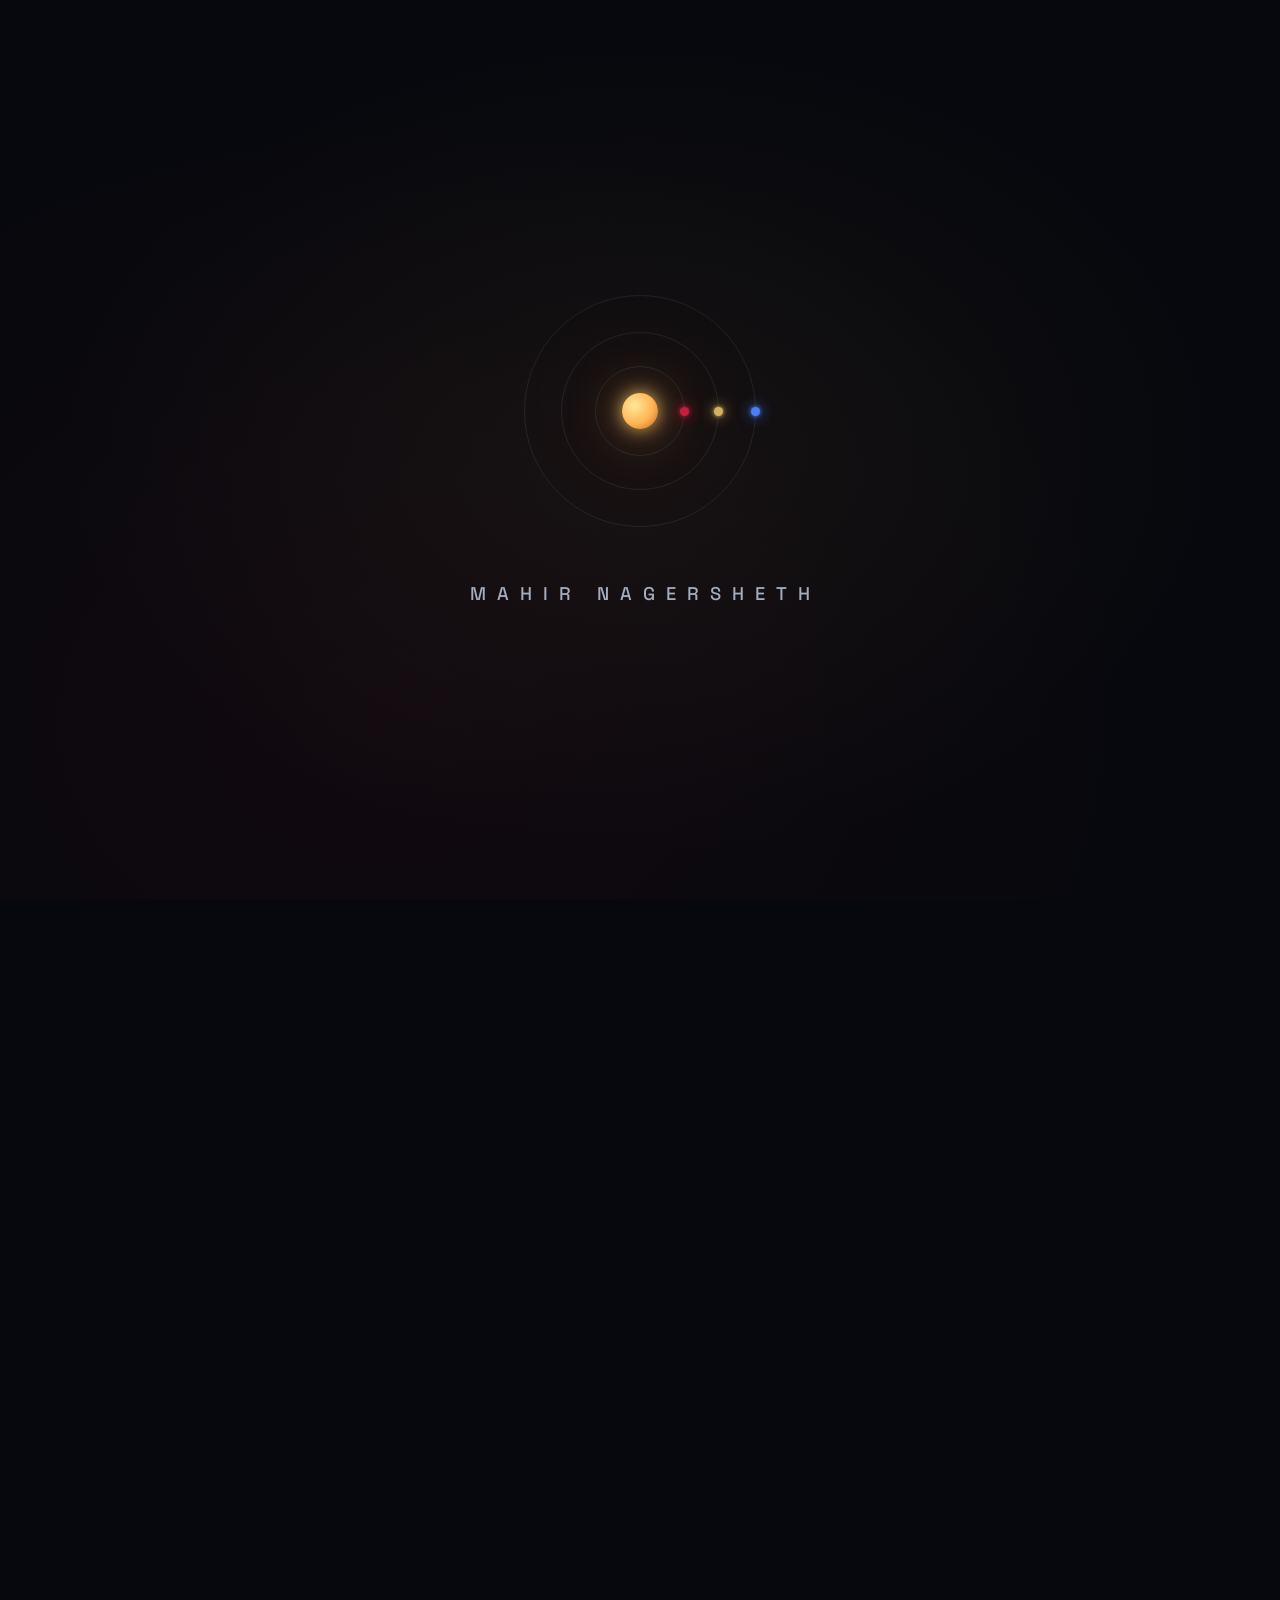
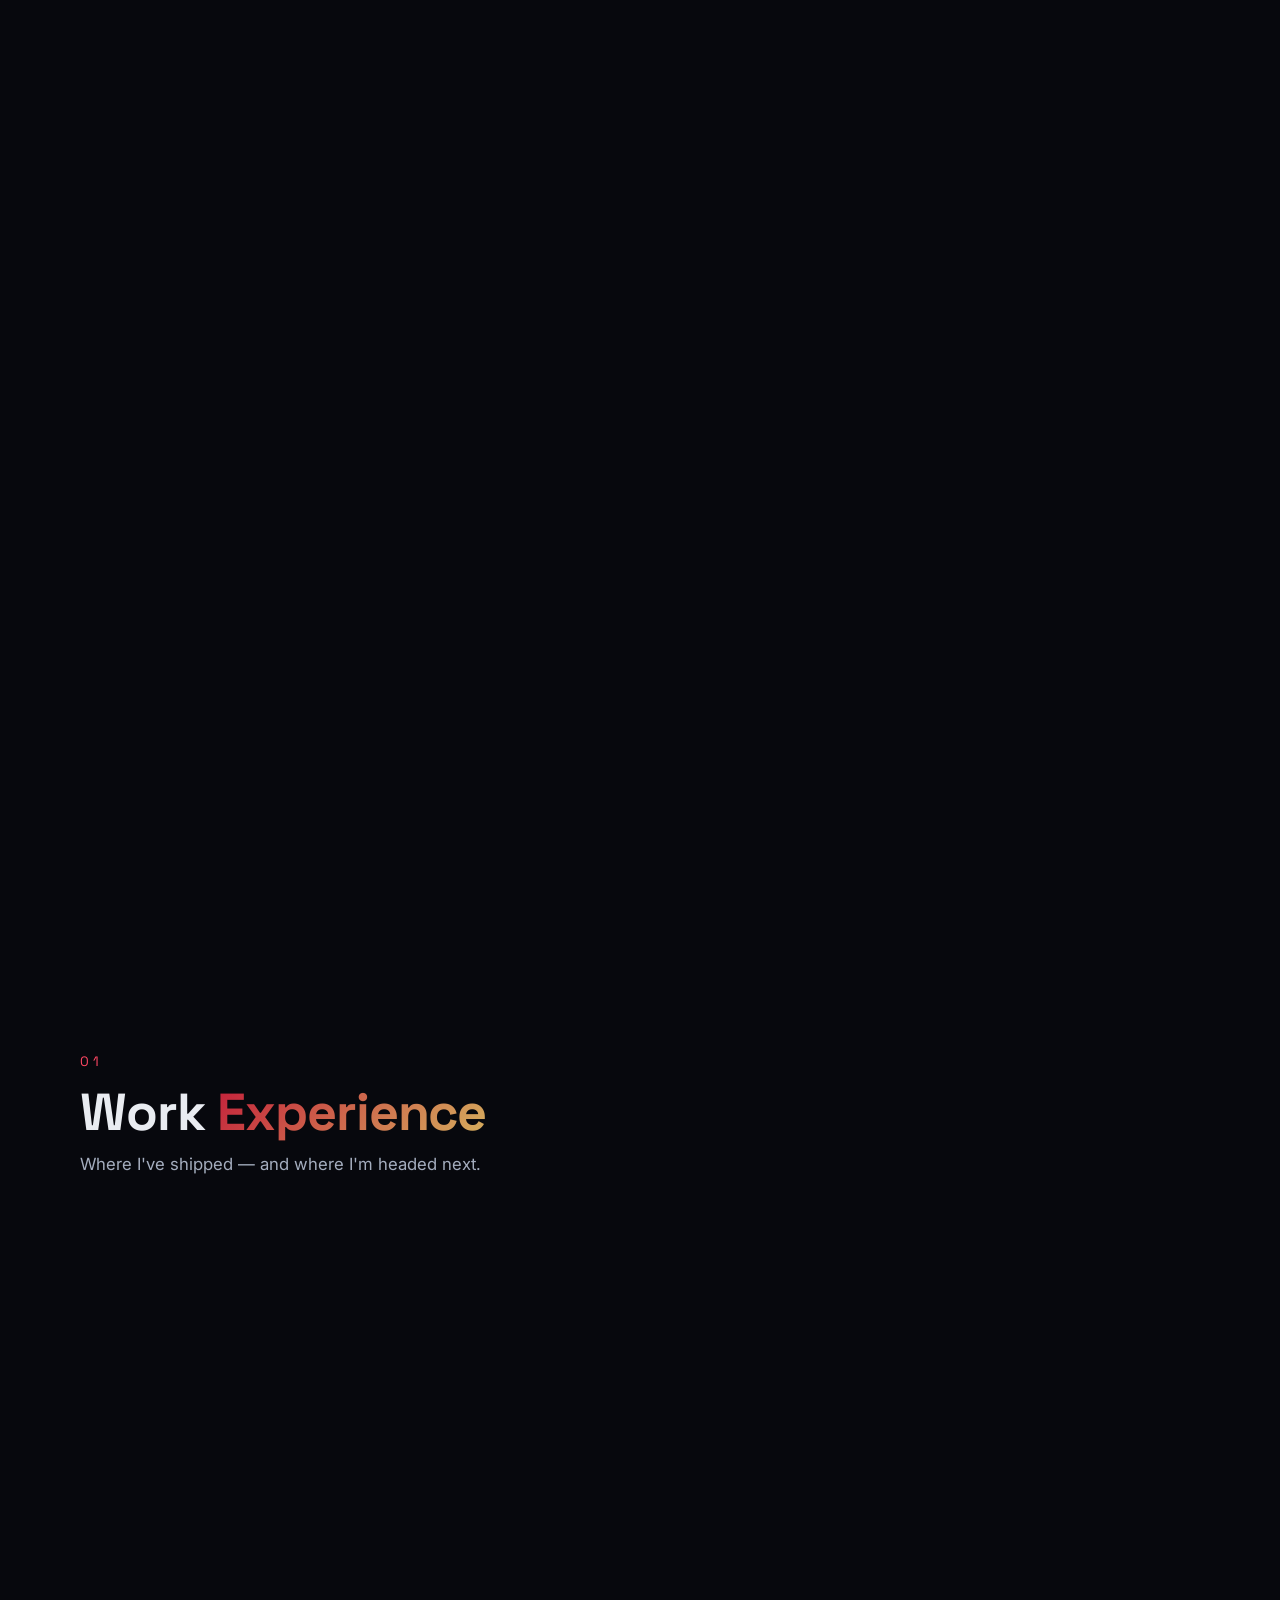
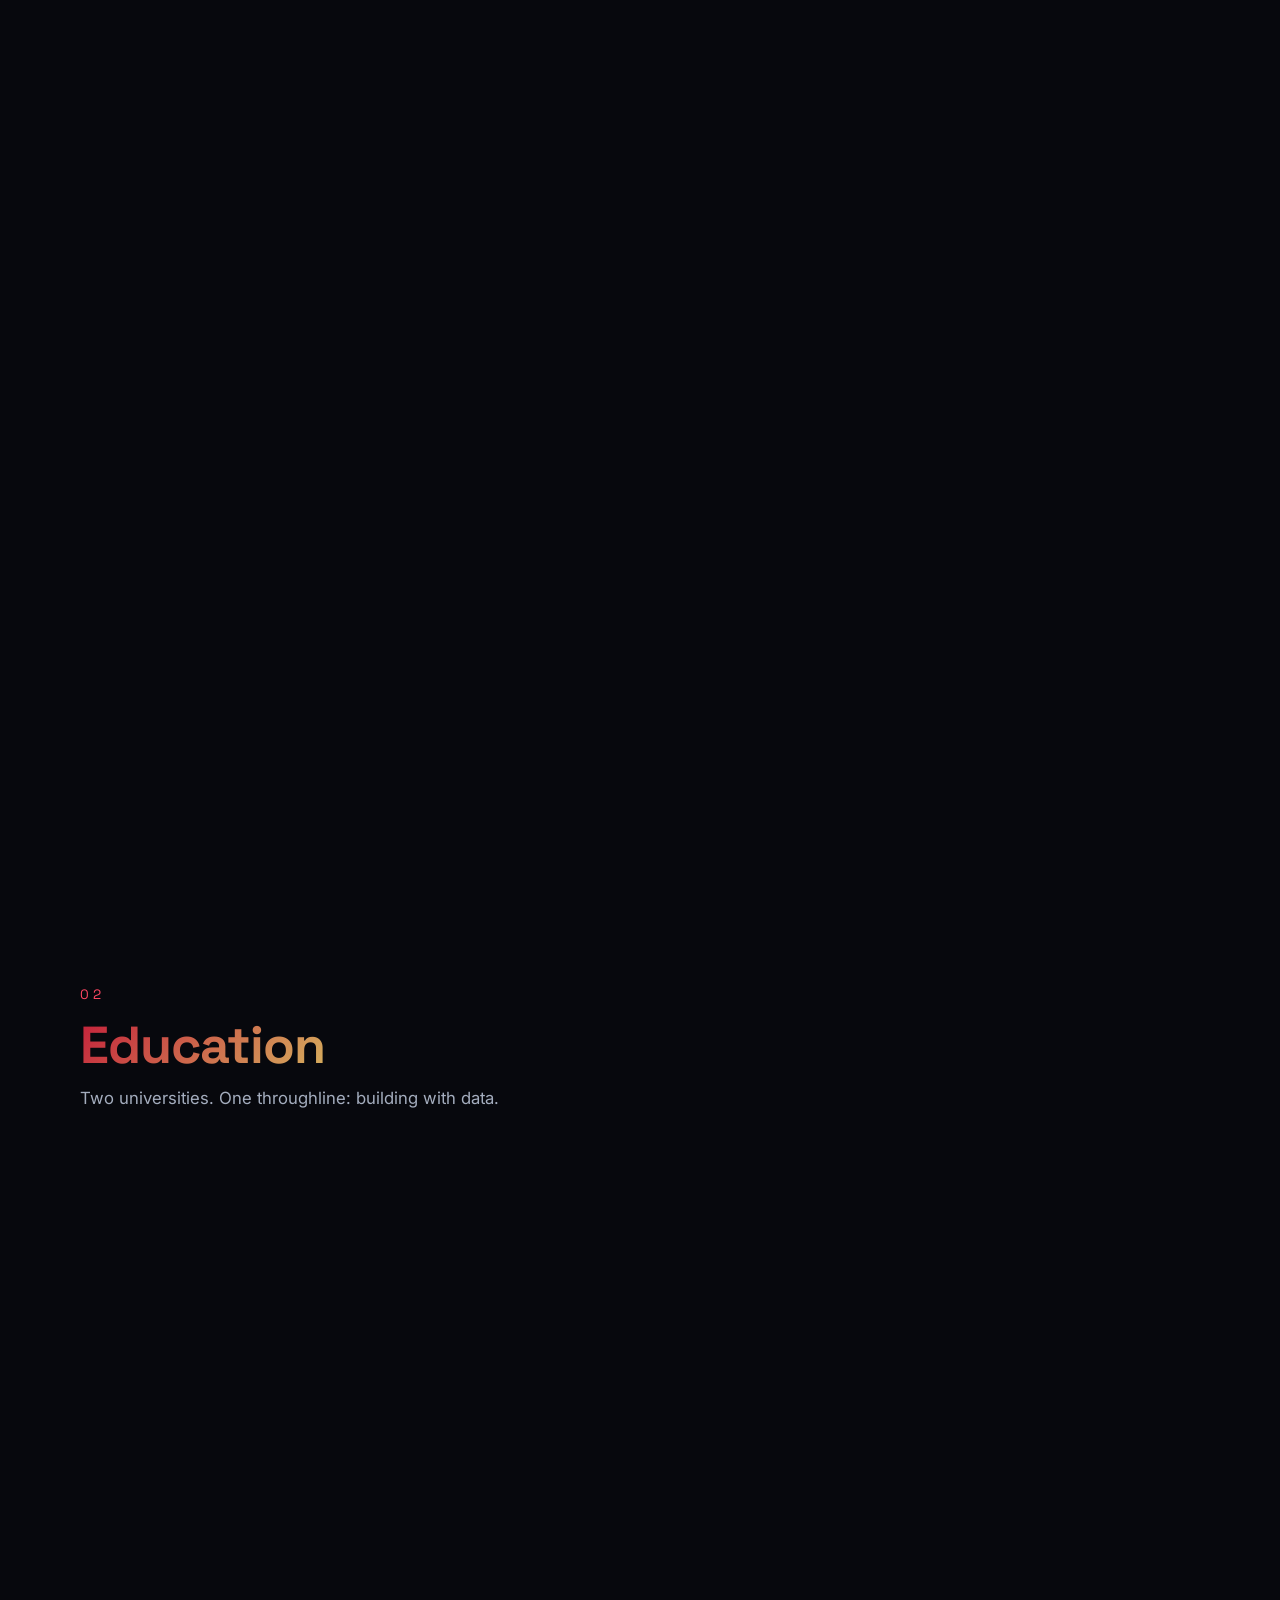
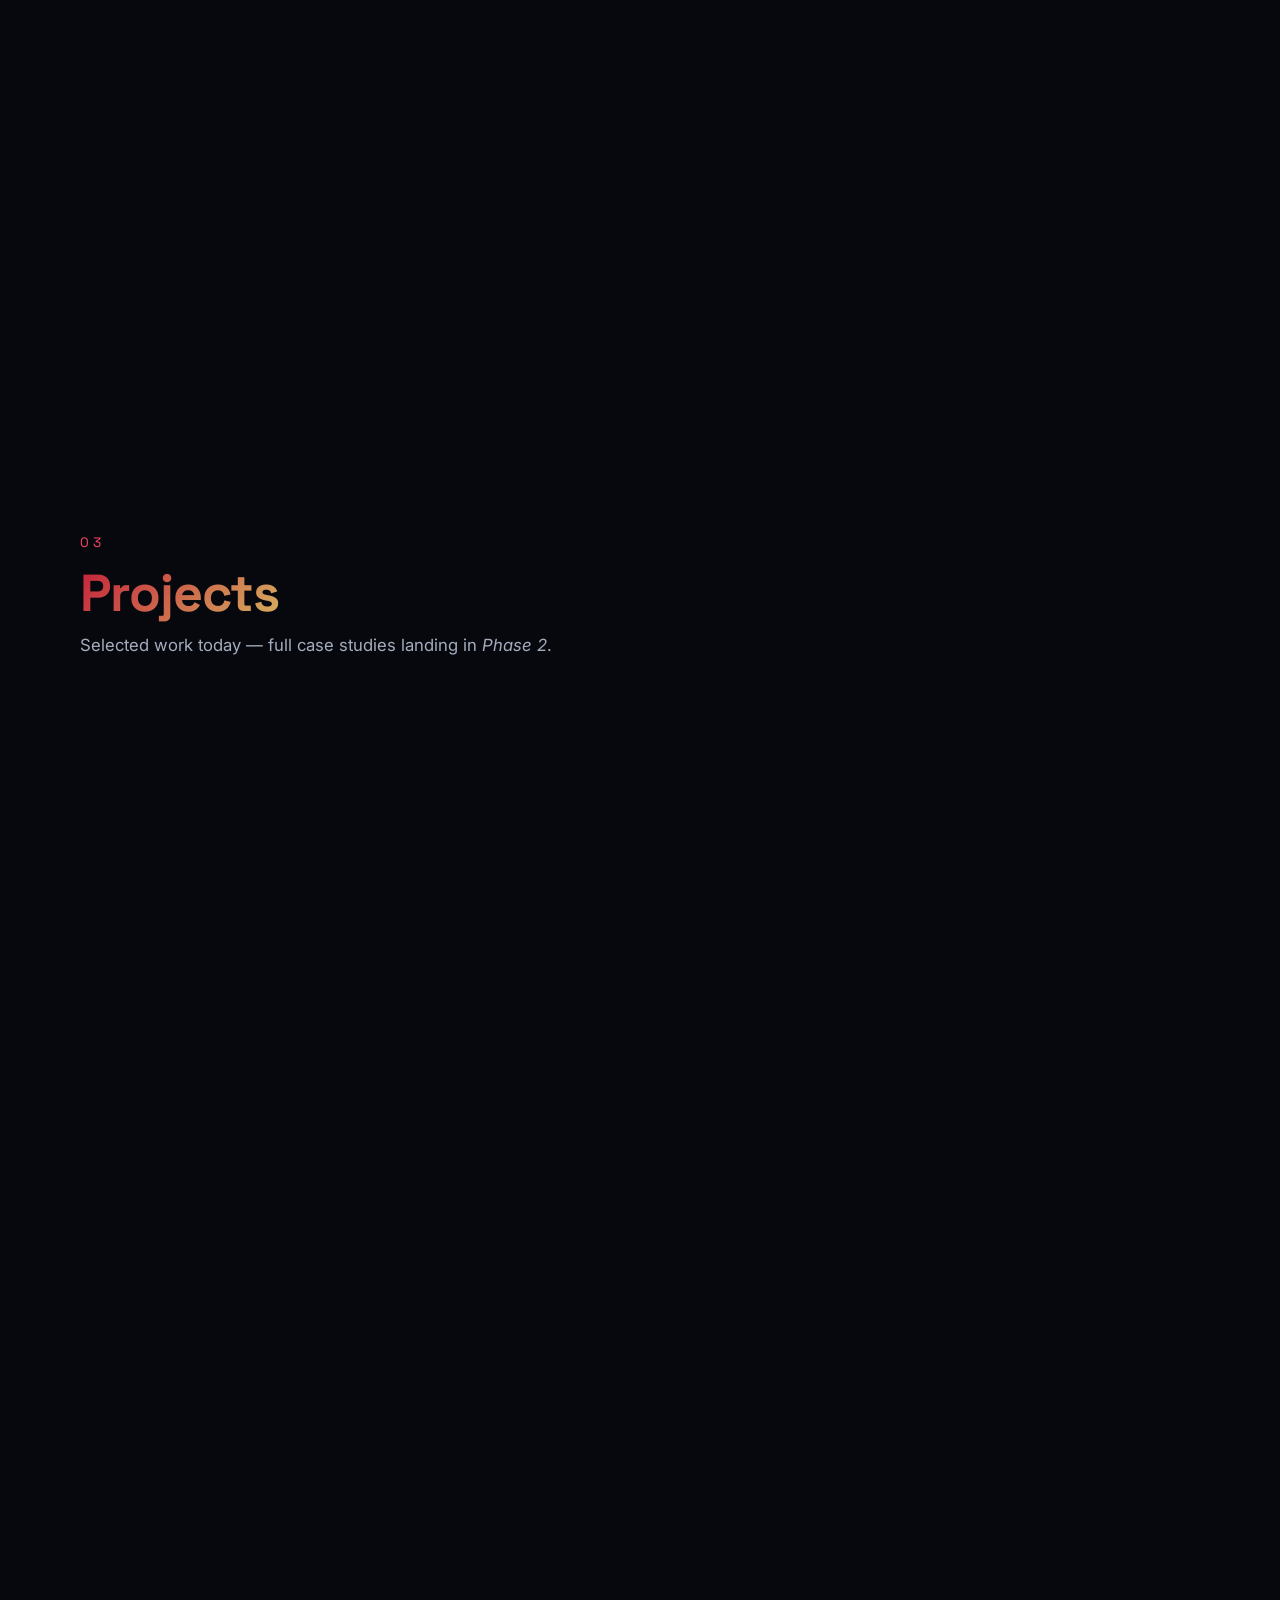
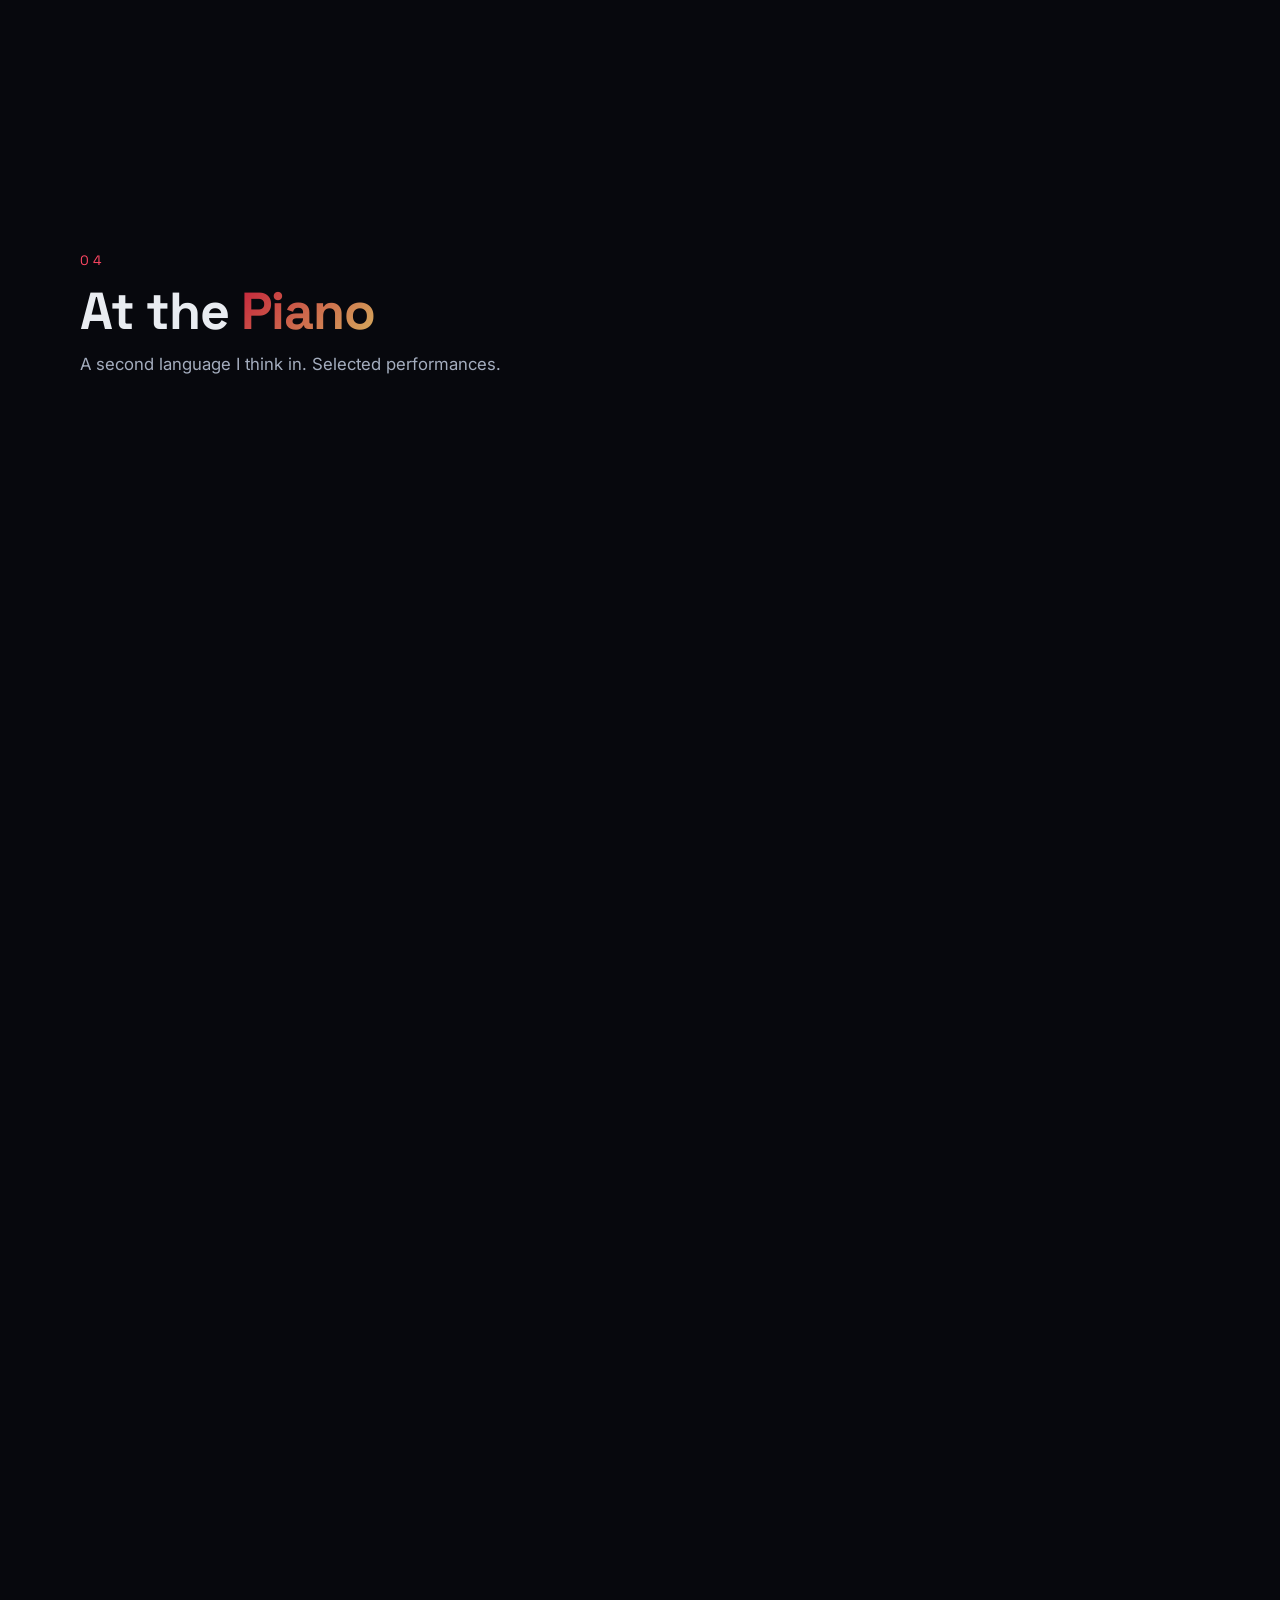
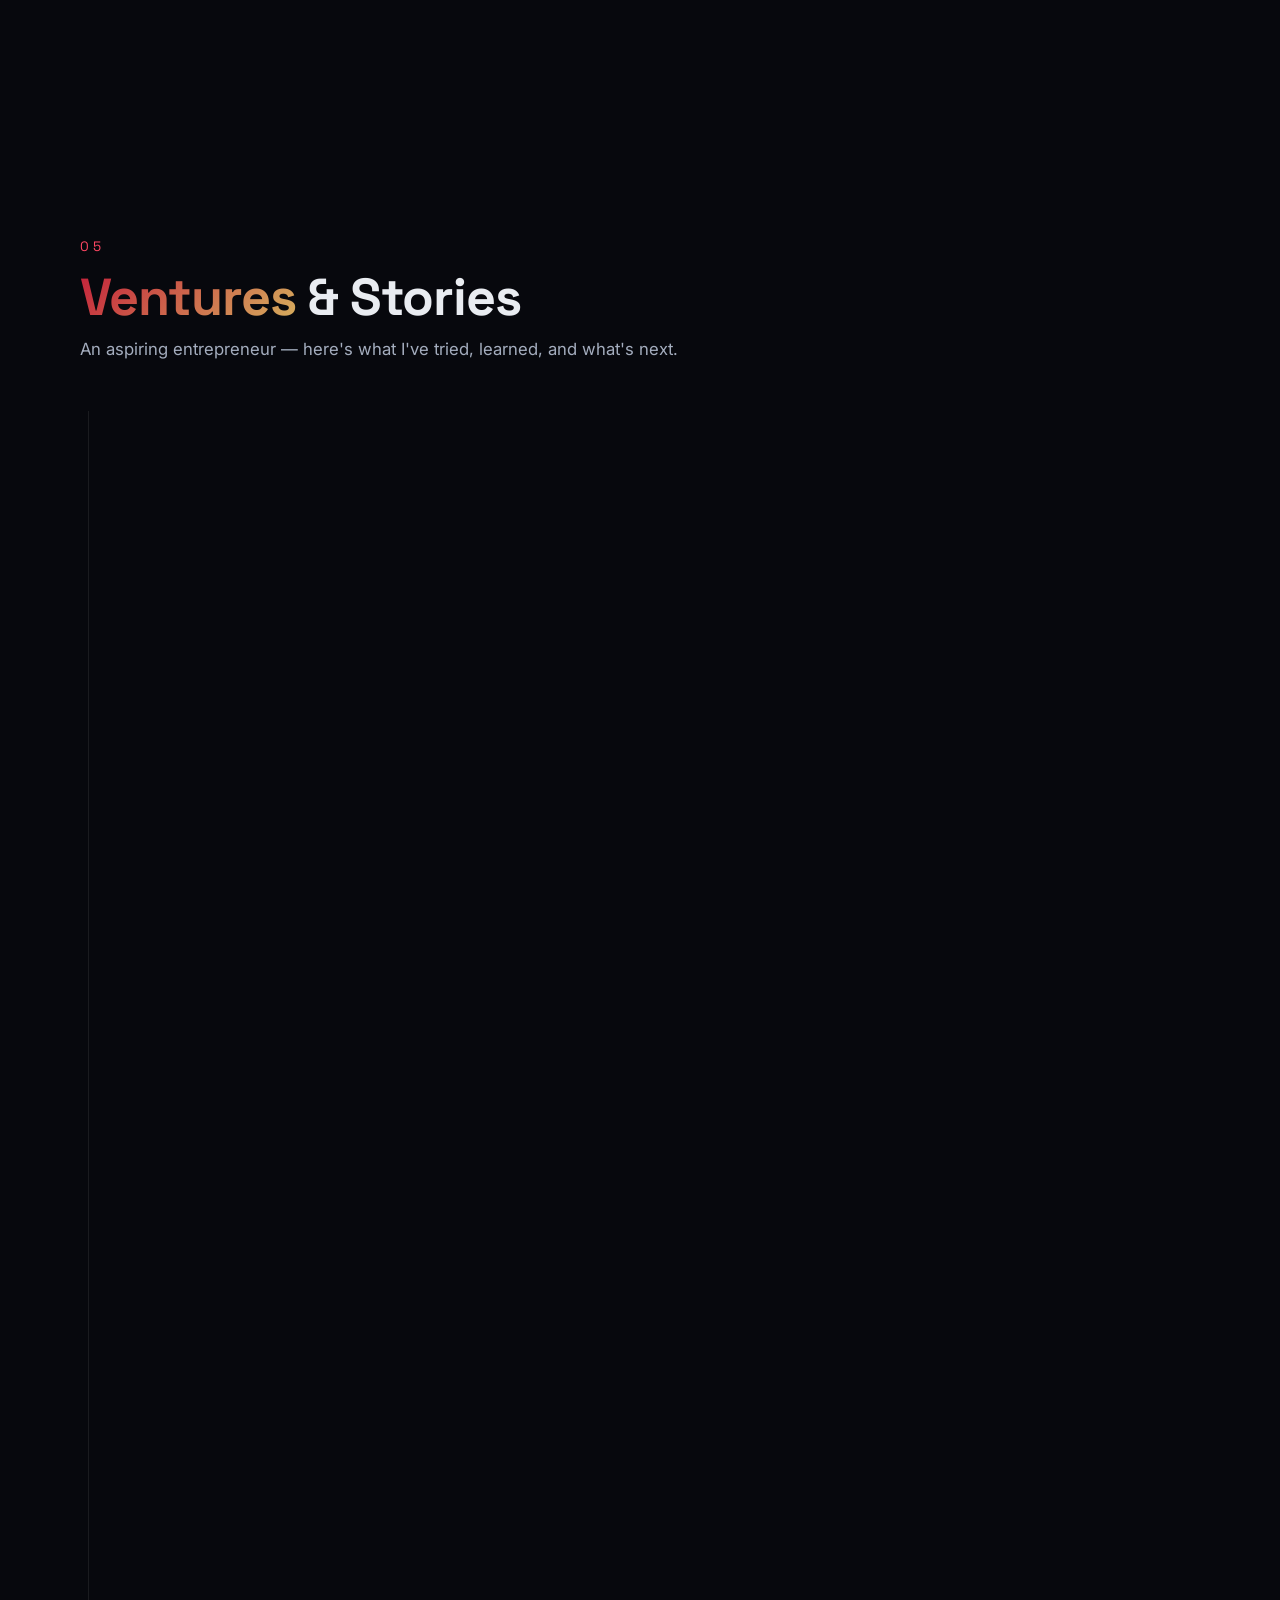
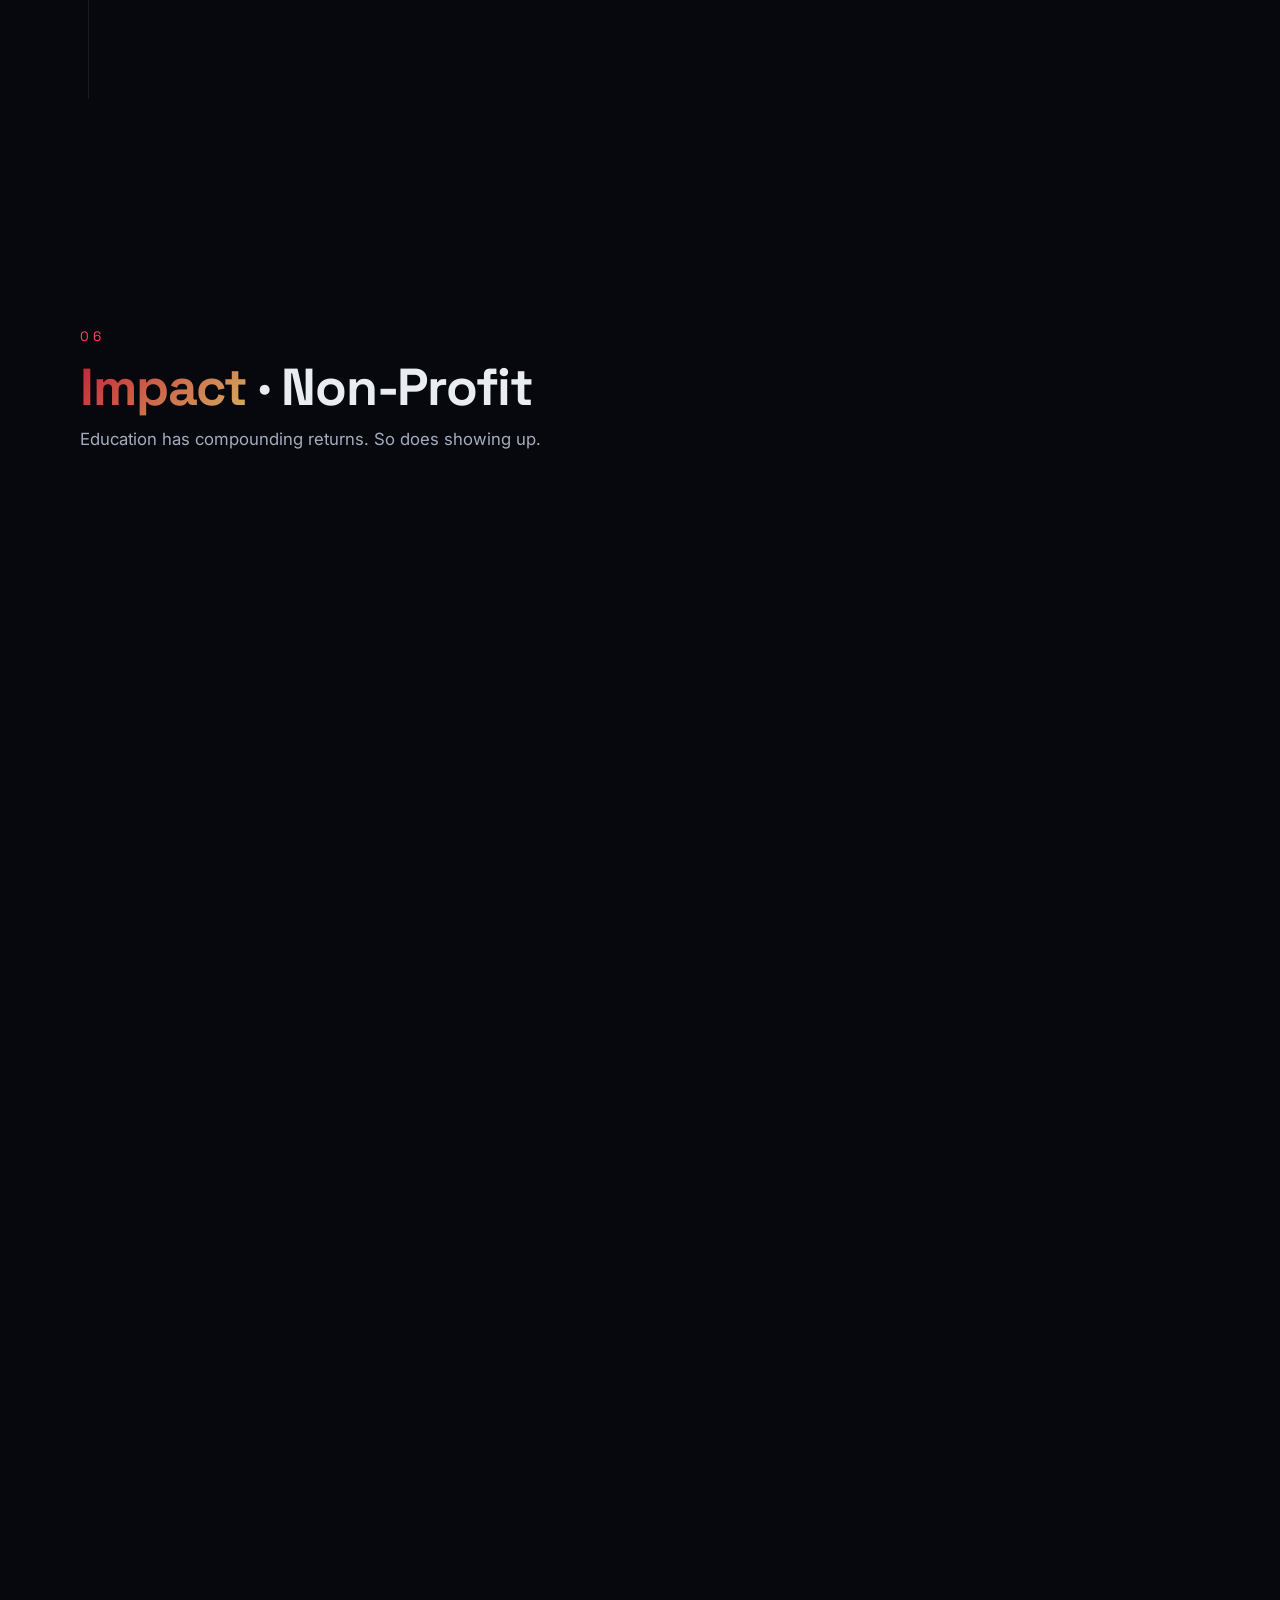
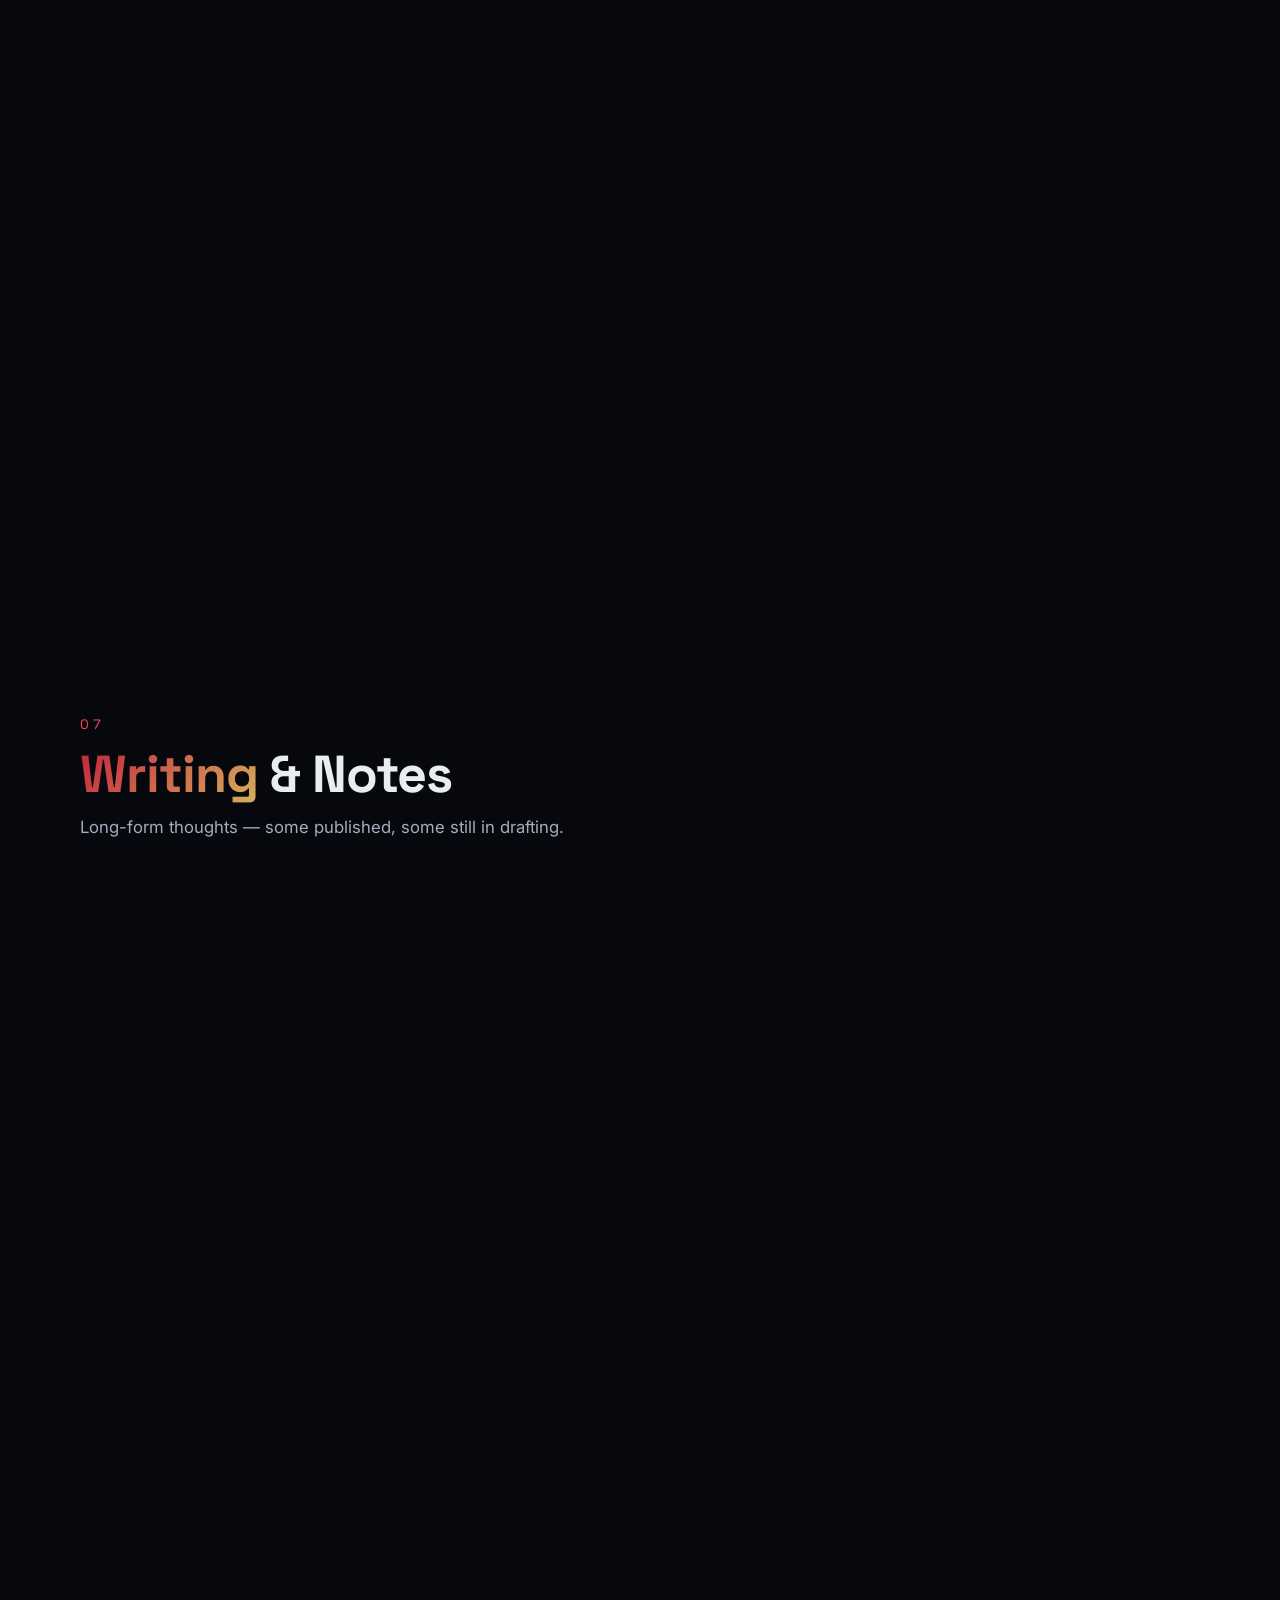
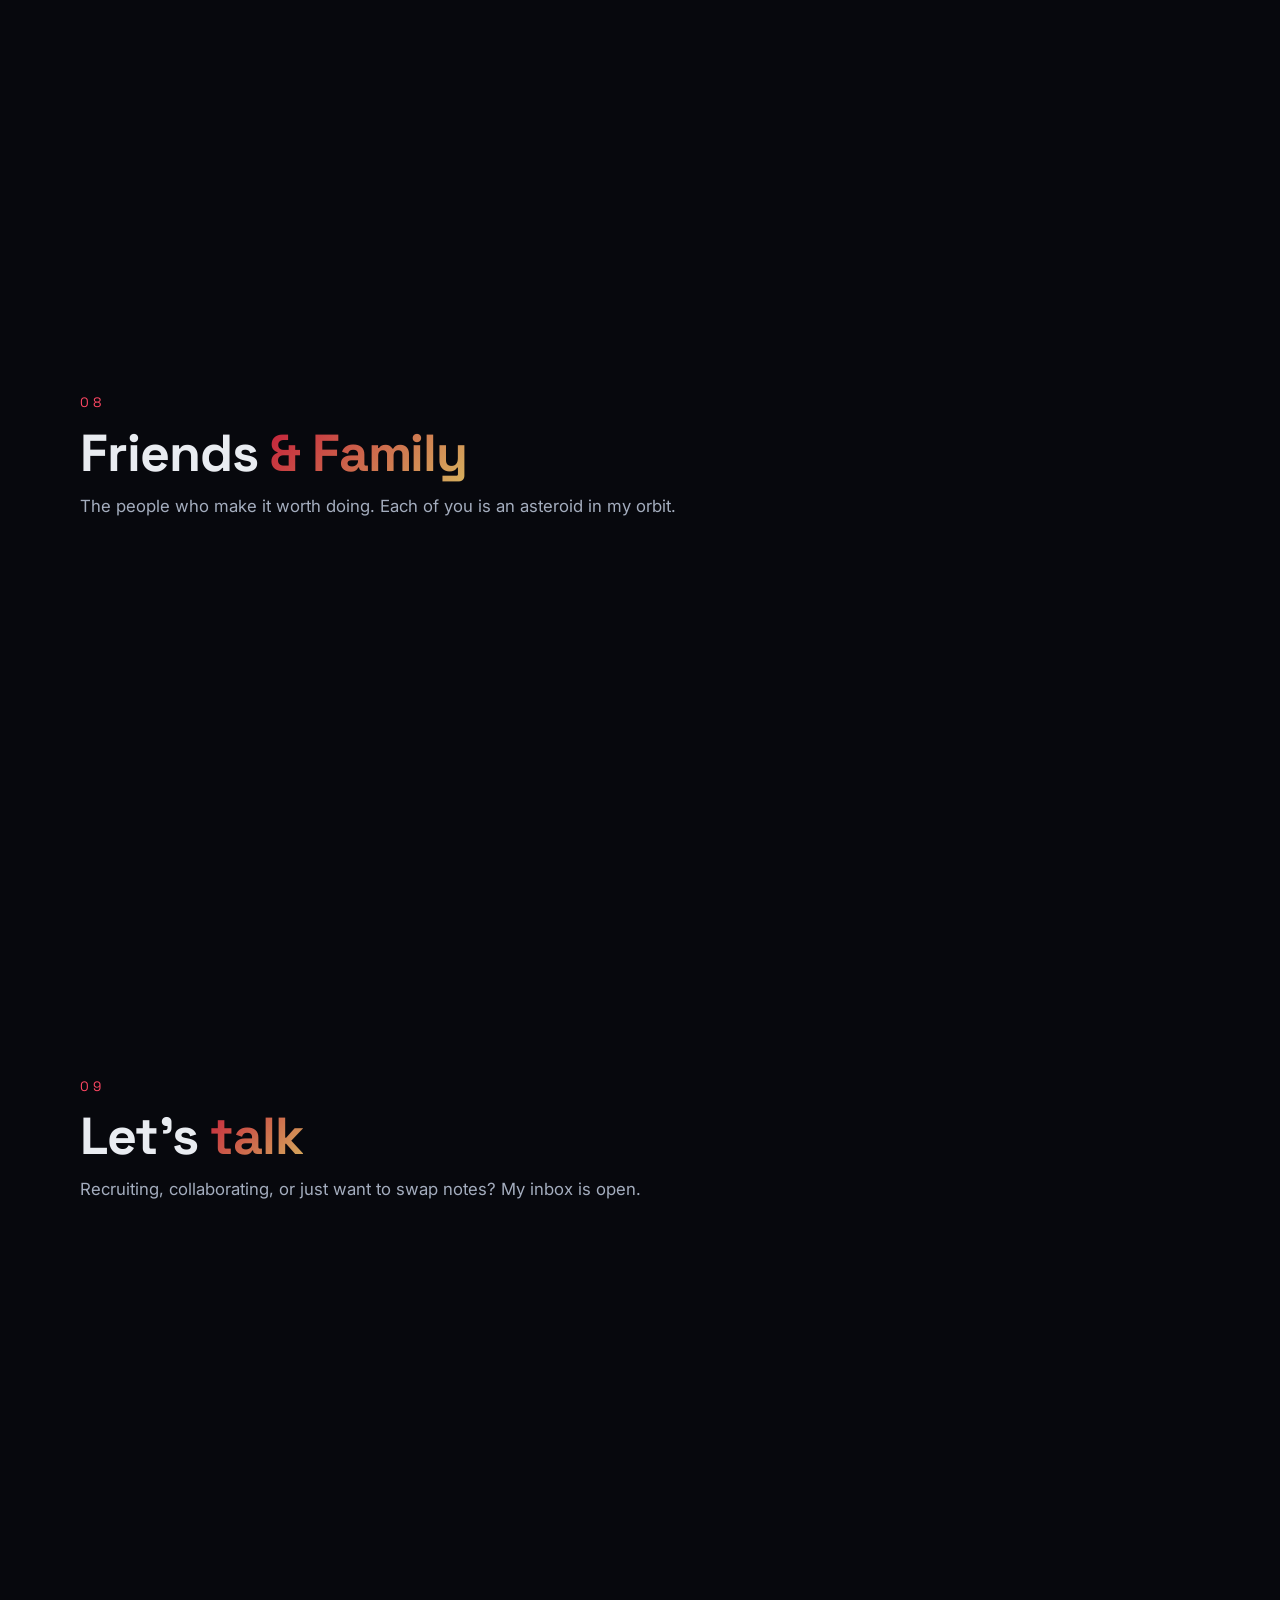
==== index.html @ b608b515 "Retouch nav header; fix Spotify paused state Nav: - Add full name "Mahir Nagersheth" alongside MN mo" ====
<!DOCTYPE html>
<html lang="en">
<head>
  <meta charset="UTF-8" />
  <meta name="viewport" content="width=device-width, initial-scale=1.0" />
  <title>Mahir Nagersheth — CMU MISM • Goldman Sachs Engineering Summer Analyst</title>
  <meta name="description" content="Portfolio of Mahir Nagersheth — Carnegie Mellon University MISM student, incoming Goldman Sachs Engineering Summer Analyst (Risk Division, Dallas), data engineer, pianist, and aspiring entrepreneur." />
  <meta name="author" content="Mahir Nagersheth" />
  <meta name="theme-color" content="#07080d" />

  <!-- Open Graph / Twitter card — solar-system preview when shared -->
  <meta property="og:type" content="website" />
  <meta property="og:title" content="Mahir Nagersheth — A 3D Portfolio in the Cosmos" />
  <meta property="og:description" content="CMU MISM · Incoming Goldman Sachs Engineering Summer Analyst. Click a planet to explore." />
  <meta property="og:image" content="og-image.svg" />
  <meta property="og:image:width" content="1200" />
  <meta property="og:image:height" content="630" />
  <meta name="twitter:card" content="summary_large_image" />
  <meta name="twitter:title" content="Mahir Nagersheth — A 3D Portfolio in the Cosmos" />
  <meta name="twitter:description" content="CMU MISM · Incoming Goldman Sachs Engineering Summer Analyst." />
  <meta name="twitter:image" content="og-image.svg" />

  <link rel="preconnect" href="https://fonts.googleapis.com">
  <link rel="preconnect" href="https://fonts.gstatic.com" crossorigin>
  <link href="https://fonts.googleapis.com/css2?family=Inter:wght@300;400;500;600;700;800&family=Space+Grotesk:wght@400;500;600;700&display=swap" rel="stylesheet">
  <link rel="stylesheet" href="styles.css" />

  <!-- PWA: installable on phones / desktops via the browser "Add to home screen" -->
  <link rel="manifest" href="manifest.json" />
  <link rel="icon" href="icon-192.svg" type="image/svg+xml" />

  <!-- Optional privacy-friendly analytics. Pick one and uncomment:
       Plausible:
       <script defer data-domain="your-domain.com" src="https://plausible.io/js/script.js"></script>
       Umami:
       <script defer src="https://cloud.umami.is/script.js" data-website-id="YOUR_ID"></script>
  -->
</head>
<body>

  <!-- Loading screen — mini animated solar system -->
  <div id="loader" class="loader">
    <div class="loader-stage">
      <div class="loader-sun"></div>
      <div class="loader-orbit loader-orbit-1"><span></span></div>
      <div class="loader-orbit loader-orbit-2"><span></span></div>
      <div class="loader-orbit loader-orbit-3"><span></span></div>
    </div>
    <div class="loader-wordmark">
      <span>M</span><span>A</span><span>H</span><span>I</span><span>R</span>
      <i></i>
      <span>N</span><span>A</span><span>G</span><span>E</span><span>R</span><span>S</span><span>H</span><span>E</span><span>T</span><span>H</span>
    </div>
  </div>

  <!-- Persistent 3D canvas -->
  <canvas id="bg-canvas"></canvas>

  <!-- Floating bokeh layer (visible only in day mode — soft drifting orbs of color) -->
  <div class="bokeh" aria-hidden="true">
    <span></span><span></span><span></span><span></span>
    <span></span><span></span><span></span>
  </div>


  <!-- Navbar -->
  <nav class="nav">
    <a href="#hero" class="nav-logo">
      <span class="logo-mark">MN</span>
      <span class="logo-name">Mahir Nagersheth</span>
    </a>
    <div class="nav-cluster">
      <ul class="nav-links">
        <li><a href="#work" data-link="work">Work</a></li>
        <li><a href="#education" data-link="education">Education</a></li>
        <li><a href="#projects" data-link="projects">Projects</a></li>
        <li><a href="#piano" data-link="piano">Piano</a></li>
        <li><a href="#entrepreneurship" data-link="entrepreneurship">Ventures</a></li>
        <li><a href="#nonprofit" data-link="nonprofit">Impact</a></li>
        <li><a href="#writing" data-link="writing">Notes</a></li>
        <li><a href="#friends" data-link="friends">Friends</a></li>
        <li><a href="#contact" data-link="contact" class="nav-cta">Contact</a></li>
      </ul>

      <!-- Audio toggle: low-volume cosmic ambient drone, off by default -->
      <button class="audio-toggle" id="audio-toggle" aria-label="Toggle ambient audio" aria-pressed="false" type="button">
        <svg class="icon-audio-off" viewBox="0 0 24 24" fill="none" stroke="currentColor" stroke-width="1.7" stroke-linecap="round" stroke-linejoin="round" aria-hidden="true">
          <path d="M11 5L6 9H3v6h3l5 4V5z" fill="currentColor"/>
          <line x1="22" y1="9"  x2="16" y2="15"/>
          <line x1="16" y1="9"  x2="22" y2="15"/>
        </svg>
        <svg class="icon-audio-on" viewBox="0 0 24 24" fill="none" stroke="currentColor" stroke-width="1.7" stroke-linecap="round" stroke-linejoin="round" aria-hidden="true">
          <path d="M11 5L6 9H3v6h3l5 4V5z" fill="currentColor"/>
          <path d="M15.5 8.5a5 5 0 0 1 0 7"/>
          <path d="M18.5 6a8 8 0 0 1 0 12"/>
        </svg>
      </button>

      <!-- Keyboard shortcut help: press ? -->
      <button class="help-toggle" id="help-toggle" aria-label="Keyboard shortcuts" type="button" title="Keyboard shortcuts (?)">?</button>

      <!-- Theme toggle: cycles night → day → focus → night -->
      <button class="theme-toggle" id="theme-toggle" aria-label="Toggle theme" type="button">
        <svg class="icon-sun" viewBox="0 0 24 24" fill="none" stroke="currentColor" stroke-width="1.7" stroke-linecap="round" stroke-linejoin="round" aria-hidden="true">
          <circle cx="12" cy="12" r="3.6" fill="currentColor" stroke="none"/>
          <path d="M12 3.2v2"/><path d="M12 18.8v2"/>
          <path d="M3.2 12h2"/><path d="M18.8 12h2"/>
          <path d="M5.6 5.6l1.4 1.4"/><path d="M17 17l1.4 1.4"/>
          <path d="M5.6 18.4l1.4-1.4"/><path d="M17 7l1.4-1.4"/>
        </svg>
        <svg class="icon-moon" viewBox="0 0 24 24" fill="none" stroke="currentColor" stroke-width="1.7" stroke-linecap="round" stroke-linejoin="round" aria-hidden="true">
          <path d="M20 14.5A8 8 0 0 1 9.5 4 7 7 0 1 0 20 14.5z" fill="currentColor"/>
          <circle cx="17.5" cy="5.6" r="0.7" fill="currentColor" stroke="none"/>
          <circle cx="20.4" cy="8.6" r="0.45" fill="currentColor" stroke="none"/>
        </svg>
        <svg class="icon-focus" viewBox="0 0 24 24" fill="none" stroke="currentColor" stroke-width="1.7" stroke-linecap="round" stroke-linejoin="round" aria-hidden="true">
          <path d="M2 12s4-7 10-7 10 7 10 7-4 7-10 7-10-7-10-7z"/>
          <circle cx="12" cy="12" r="3" fill="currentColor" stroke="none"/>
        </svg>
      </button>

      <button class="nav-toggle" aria-label="Menu">
        <span></span><span></span><span></span>
      </button>
    </div>
  </nav>

  <main>

    <!-- HERO — 3D Solar System landing.
         The solar system fills the viewport. The name lives on the sun
         (rendered as a label projected from 3D). The only chrome here is
         a top-left availability chip and a slim bottom-center instruction. -->
    <section id="hero" class="solar-hero">

      <!-- Top-left availability chip -->
      <div class="solar-chip">
        <span class="dot"></span>Available — Summer 2026 · Dallas, TX
      </div>

      <!-- Planet + sun labels (positions injected by JS each frame) -->
      <div class="planet-labels" id="planet-labels"></div>

      <!-- Bottom-center interaction hint -->
      <div class="solar-instructions" aria-hidden="true">
        <span class="cursor-glyph">
          <span></span><span></span>
        </span>
        <span class="instr-text">Click any planet to explore · Scroll to navigate</span>
      </div>
    </section>

    <!-- Floating "back to solar system" button -->
    <button class="back-button" id="back-button" aria-label="Back to solar system">
      <span class="arrow">←</span>
      <span>Solar System</span>
    </button>

    <!-- WORK -->
    <section id="work" class="section work">
      <div class="section-head">
        <span class="section-num">01</span>
        <h2 class="section-title">Work <span class="accent">Experience</span></h2>
        <p class="section-sub">Where I've shipped — and where I'm headed next.</p>
      </div>

      <!-- Goldman highlight card -->
      <article class="work-card highlight reveal">
        <div class="work-card-glow goldman-glow"></div>
        <div class="work-card-meta">
          <span class="badge upcoming">Incoming · Summer 2026</span>
          <span class="work-date">Jun 2026 — Aug 2026</span>
        </div>
        <h3 class="work-role">Engineering Summer Analyst</h3>
        <p class="work-company">
          <span class="company-mark goldman-mark">GS</span>
          Goldman Sachs · Risk Division
          <span class="work-loc">Dallas, TX</span>
        </p>
        <ul class="work-bullets">
          <li>Joining the Risk Engineering organization to build platforms quantifying, monitoring, and reporting on financial risk across Goldman's businesses.</li>
          <li>Working at the intersection of data engineering, ML, and finance — exactly the surface area I've been training toward at CMU.</li>
        </ul>
        <div class="work-tags">
          <span>Risk Engineering</span><span>Python</span><span>SQL</span><span>Distributed Systems</span><span>Finance</span>
        </div>
      </article>

      <!-- Rapidops 1 -->
      <article class="work-card reveal">
        <div class="work-card-meta">
          <span class="badge">Most recent</span>
          <span class="work-date">Jan 2025 — May 2025</span>
        </div>
        <h3 class="work-role">Data Analyst Intern</h3>
        <p class="work-company">
          <span class="company-mark">R</span>
          Rapidops Inc.
          <span class="work-loc">Ahmedabad, India</span>
        </p>
        <ul class="work-bullets">
          <li><strong>ETL Engineering:</strong> Architected Azure Data Factory pipelines on Synapse processing 50K+ daily records; cut refresh latency 15%.</li>
          <li><strong>Data Modeling:</strong> Designed warehouse schema mappings in SSMS across 3 CRM/ERP ecosystems.</li>
          <li><strong>Integration:</strong> Deployed Synapse + Snowflake warehouse with SQL pool; reduced query latency 35%.</li>
          <li><strong>BI:</strong> Power BI dashboard with 60+ DAX measures driving statistical decision-making.</li>
        </ul>
        <div class="work-tags">
          <span>Azure Data Factory</span><span>Synapse</span><span>Snowflake</span><span>Power BI</span><span>DAX</span><span>T-SQL</span>
        </div>
      </article>

      <!-- Rapidops 2 -->
      <article class="work-card reveal">
        <div class="work-card-meta">
          <span class="work-date">May 2024 — Jul 2024</span>
        </div>
        <h3 class="work-role">Data Summer Intern</h3>
        <p class="work-company">
          <span class="company-mark">R</span>
          Rapidops Inc.
          <span class="work-loc">Ahmedabad, India</span>
        </p>
        <ul class="work-bullets">
          <li><strong>Pipeline Testing:</strong> Optimized ADF workflows with stored-procedure tests; +25% efficiency.</li>
          <li><strong>SQL at Scale:</strong> T-SQL MERGE / CTE transformations on 100K+ records via SSMS / SSIS.</li>
          <li><strong>Reliability:</strong> Built monitoring scripts and automated retries to drive down recurring load errors.</li>
        </ul>
        <div class="work-tags">
          <span>SSIS</span><span>SSMS</span><span>ADF</span><span>T-SQL</span>
        </div>
      </article>

    </section>

    <!-- EDUCATION -->
    <section id="education" class="section education">
      <div class="section-head">
        <span class="section-num">02</span>
        <h2 class="section-title"><span class="accent">Education</span></h2>
        <p class="section-sub">Two universities. One throughline: building with data.</p>
      </div>

      <!-- CMU emphasis -->
      <article class="edu-card cmu-card reveal">
        <div class="edu-card-glow cmu-glow"></div>
        <div class="cmu-badge">
          <span class="cmu-tartan"></span>
          <span>Currently here</span>
        </div>
        <h3 class="edu-school">Carnegie Mellon University</h3>
        <p class="edu-degree">Master of Information Systems Management</p>
        <p class="edu-track">Track: Business Intelligence &amp; Data Analytics</p>
        <p class="edu-meta">Pittsburgh, PA · Expected December 2026</p>

        <div class="edu-coursework">
          <details class="course-toggle">
            <summary>
              <div class="course-toggle-head">
                <h4>Coursework</h4>
                <span class="course-toggle-hint">Show all 21 →</span>
                <button class="course-toggle-less" onclick="this.closest('details').removeAttribute('open')">Show less ↑</button>
              </div>
              <div class="course-preview">
                <span>AI Agents</span>
                <span>Introduction to Deep Learning</span>
                <span>Agentic Technologies</span>
                <span>AI Venture Studio</span>
                <span>Decision Making Under Uncertainty</span>
                <span>Unstructured Data Analytics</span>
                <span class="course-more-badge">+15 more</span>
              </div>
            </summary>
            <div class="course-semesters">

              <div class="course-sem-group">
                <span class="course-sem-label">Fall 2026 · Planned</span>
                <div class="course-grid">
                  <span>AI Agents</span>
                  <span>Distributed Systems for ISM</span>
                  <span>Advanced Relational Database Management</span>
                  <span>Decision Making Under Uncertainty</span>
                  <span>Time Series Forecasting in Python</span>
                  <span>Digital Transformation</span>
                  <span>Negotiation</span>
                </div>
              </div>

              <div class="course-sem-group">
                <span class="course-sem-label">Spring 2026</span>
                <div class="course-grid">
                  <span>Introduction to Deep Learning</span>
                  <span>Agentic Technologies</span>
                  <span>AI Venture Studio</span>
                  <span>Advanced Business Analytics</span>
                  <span>Accounting &amp; Financial Analytics</span>
                  <span>Economic Analysis</span>
                  <span>Professional Speaking</span>
                </div>
              </div>

              <div class="course-sem-group">
                <span class="course-sem-label">Fall 2025</span>
                <div class="course-grid">
                  <span>Unstructured Data Analytics</span>
                  <span>Data Focused Python</span>
                  <span>Database Management</span>
                  <span>Object-Oriented Programming in Java</span>
                  <span>Applied Econometrics I</span>
                  <span>Organizational Design &amp; Implementation</span>
                  <span>Business Writing</span>
                </div>
              </div>

            </div>
          </details>
        </div>

        <p class="edu-quote">
          “CMU is where I'm sharpening the engineering rigor and AI fluency I'll bring to Goldman this summer — and to whatever I build after.”
        </p>
      </article>

      <!-- Recognition / Publications -->
      <!-- PDEU -->
      <article class="edu-card reveal">
        <h3 class="edu-school">Pandit Deendayal Energy University (PDEU)</h3>
        <p class="edu-degree">B.Tech in Computer Engineering · GPA 3.7 / 4</p>
        <p class="edu-meta">Gandhinagar, India · 2021 — 2025</p>
        <div class="edu-coursework">
          <details class="course-toggle">
            <summary>
              <div class="course-toggle-head">
                <h4>Coursework</h4>
                <span class="course-toggle-hint">Show all 33 →</span>
                <button class="course-toggle-less" onclick="this.closest('details').removeAttribute('open')">Show less ↑</button>
              </div>
              <div class="course-preview">
                <span>Machine Learning</span>
                <span>Artificial Intelligence</span>
                <span>Pattern Recognition</span>
                <span>Big Data Analytics</span>
                <span>Data Intelligence &amp; Modelling</span>
                <span class="course-more-badge">+28 more</span>
              </div>
            </summary>
            <div class="course-semesters">

              <div class="course-sem-group">
                <span class="course-sem-label">Semester VIII</span>
                <div class="course-grid">
                  <span>Comprehensive Project</span>
                </div>
              </div>

              <div class="course-sem-group">
                <span class="course-sem-label">Semester VII</span>
                <div class="course-grid">
                  <span>Machine Learning</span>
                  <span>Pattern Recognition</span>
                  <span>Data Intelligence &amp; Modelling</span>
                  <span>Blockchain Technology</span>
                  <span>Internet of Things</span>
                </div>
              </div>

              <div class="course-sem-group">
                <span class="course-sem-label">Semester VI</span>
                <div class="course-grid">
                  <span>Artificial Intelligence</span>
                  <span>Big Data Analytics</span>
                  <span>Cloud Computing</span>
                  <span>Advanced Web Technology</span>
                </div>
              </div>

              <div class="course-sem-group">
                <span class="course-sem-label">Semester V</span>
                <div class="course-grid">
                  <span>Computer Networks</span>
                  <span>Information Security</span>
                  <span>Advanced Python Programming</span>
                  <span>Industry 4.0</span>
                  <span>Introduction to Web Technology</span>
                  <span>System Software &amp; Compiler Design</span>
                </div>
              </div>

              <div class="course-sem-group">
                <span class="course-sem-label">Semester IV</span>
                <div class="course-grid">
                  <span>Database Management System</span>
                  <span>Operating System</span>
                  <span>Design &amp; Analysis of Algorithms</span>
                  <span>Theory of Computation</span>
                  <span>Probability &amp; Statistics</span>
                </div>
              </div>

              <div class="course-sem-group">
                <span class="course-sem-label">Semester III</span>
                <div class="course-grid">
                  <span>Data Structures</span>
                  <span>OOP with Java</span>
                  <span>Digital Electronics &amp; Computer Organization</span>
                  <span>Microprocessor Programming &amp; Interfacing</span>
                  <span>Discrete Mathematical Structures</span>
                </div>
              </div>

              <div class="course-sem-group">
                <span class="course-sem-label">Semester II</span>
                <div class="course-grid">
                  <span>Fundamentals of Python Programming</span>
                  <span>Basic Electronics</span>
                  <span>Mathematics II</span>
                </div>
              </div>

              <div class="course-sem-group">
                <span class="course-sem-label">Semester I</span>
                <div class="course-grid">
                  <span>Computer Programming with C</span>
                  <span>Mathematics I</span>
                  <span>Engineering Physics</span>
                  <span>Elements of Electrical Engineering</span>
                </div>
              </div>

            </div>
          </details>
        </div>
      </article>
    </section>

    <!-- PROJECTS -->
    <section id="projects" class="section projects">
      <div class="section-head">
        <span class="section-num">03</span>
        <h2 class="section-title"><span class="accent">Projects</span></h2>
        <p class="section-sub">Selected work today — full case studies landing in <em>Phase 2</em>.</p>
      </div>

      <div class="project-grid">

        <!-- Featured · Agentic Portfolio Management System (CMU Agentic Studio, Spring 2026) -->
        <article class="project-card featured-project reveal" data-tags="python ml agents langgraph llm streamlit web-app">
          <span class="project-tag featured-tag">Featured · CMU Agentic Studio</span>
          <h3>AI-Powered Agentic Portfolio Management System</h3>
          <p>
            A 13-agent LangGraph pipeline that analyzes stocks across fundamentals,
            technicals, sentiment, and news, runs an adversarial bull/bear debate,
            applies a three-perspective risk team with a hard 20% concentration
            cap, and pauses for human-in-the-loop approval before paper-executing
            trades. Every LLM call has a deterministic rule-based fallback; every
            decision is written to an append-only audit trail; the CLASSic
            evaluation framework benchmarks the system across 10 scenarios and
            3 historical stress periods (COVID, 2021/22 rate-hike, 2023 SVB).
          </p>
          <div class="project-stack">
            <span>LangGraph</span><span>LLM Agents</span><span>Python</span>
            <span>Streamlit</span><span>Groq</span><span>SQLite</span>
          </div>
          <div class="project-links">
            <a href="https://portfolio-agent-system-gvbz3pbxkyadcbzijueteb.streamlit.app/" target="_blank" rel="noopener">Live demo →</a>
            <a href="https://youtu.be/sNbteh8wBLY" target="_blank" rel="noopener">5-min walkthrough →</a>
            <a href="agentic-portfolio-paper.pdf" target="_blank" rel="noopener">Read the paper (PDF) →</a>
          </div>
          <p class="project-credits">With Raj Bhuyan &amp; Sanath Mahesh Kumar · CMU Agentic Systems Studio, Spring 2026</p>
        </article>

        <!-- Featured · Time-Adaptive Masked DiT (CMU, with NeurIPS-style report) -->
        <article class="project-card featured-project reveal" data-tags="python deep-learning pytorch generative-models diffusion">
          <span class="project-tag featured-tag">Featured · Deep Generative Models</span>
          <h3>Time-Adaptive Masked DiT × Optimal-Transport Flow</h3>
          <p>
            A class-conditional latent Diffusion Transformer for ImageNet-100
            image generation that combines two training-time accelerators:
            minibatch optimal-transport coupling for flow matching, and a
            time-adaptive token-masking schedule on a DiT-XL backbone. A 2×2
            factorial study at fixed scale shows the two interventions interact
            non-additively — alone neither helps, but together they beat the
            additive baseline by 1.9 FID points under a Heun-40 / CFG-1.75
            5k-sample protocol. Built in PyTorch on VAE-compressed latents.
          </p>
          <div class="project-stack">
            <span>PyTorch</span><span>Diffusion Models</span><span>Flow Matching</span>
            <span>DiT-XL</span><span>VAE Latents</span><span>FID Eval</span>
          </div>
          <div class="project-links">
            <a href="https://github.com/MahikaGunjkar/Hw5DiffusionTeam6" target="_blank" rel="noopener">View on GitHub →</a>
            <a href="https://youtu.be/hQw28E0EF9Q" target="_blank" rel="noopener">Project walkthrough →</a>
            <a href="neurips-2019-paper.pdf" target="_blank" rel="noopener">Read the report (PDF) →</a>
          </div>
          <p class="project-credits">With Zhixuan Jiang &amp; Mahika Gunjkar · Carnegie Mellon</p>
        </article>

        <article class="project-card reveal" data-tags="python ml scikit pandas">
          <span class="project-tag published">Published · IEEE Xplore</span>
          <h3>Predicting Vehicle Fuel Efficiency with ML</h3>
          <p>Six algorithms compared (Random Forest, KNN, Decision Tree, SVM, Linear &amp; Ridge). Decision Tree winner at RMSE 2.75. Presented at ICONAT 2024, published Dec 2024.</p>
          <div class="project-stack"><span>Python</span><span>scikit-learn</span><span>Pandas</span></div>
          <div class="project-links">
            <a href="https://ieeexplore.ieee.org/document/10775078" target="_blank" rel="noopener">View on IEEE Xplore →</a>
          </div>
        </article>

        <article class="project-card reveal" data-tags="python deep-learning tensorflow pytorch cnn">
          <span class="project-tag">Deep Learning</span>
          <h3>Knee Arthritis Detection · Multi-CNN</h3>
          <p>Diagnostic model fusing ResNet101, VGG16/19, DenseNet121, MobileNetV2. Hit 98% accuracy and 0.97 AUC for early-stage detection.</p>
          <div class="project-stack"><span>TensorFlow</span><span>PyTorch</span><span>CNN</span></div>
          <div class="project-links">
            <a href="https://github.com/MahirNagersheth/Knee-Arthritis-Detection-System" target="_blank" rel="noopener">View on GitHub →</a>
          </div>
        </article>

        <article class="project-card reveal" data-tags="python ml xgboost streamlit web-app" style="grid-column: 1 / -1">
          <span class="project-tag">Deployed App</span>
          <h3>Credit Risk Prediction App</h3>
          <p>Tree-based classifiers (DT, RF, ExtraTrees, XGBoost) tuned with GridSearchCV, with EDA + feature engineering for class imbalance. Streamlit front-end.</p>
          <div class="project-stack"><span>XGBoost</span><span>Streamlit</span><span>scikit-learn</span></div>
          <div class="cr-demo-section">
            <span class="cd-eyebrow">★ Live Demo · Try the Model</span>
            <p class="cr-demo-sub">Adjust the inputs — the risk score updates in real time. Runs entirely in your browser using the same feature set as the Streamlit app.</p>
            <div class="cd-layout">
              <div class="cd-inputs">
                <label><span>Annual Income <strong id="cd-income-val">$65,000</strong></span>
                  <input type="range" id="cd-income" min="20000" max="200000" step="1000" value="65000"></label>
                <label><span>Loan Amount <strong id="cd-loan-val">$15,000</strong></span>
                  <input type="range" id="cd-loan" min="1000" max="50000" step="500" value="15000"></label>
                <label><span>Employment Length <strong id="cd-emp-val">5 yrs</strong></span>
                  <input type="range" id="cd-emp" min="0" max="30" step="1" value="5"></label>
                <label><span>Debt-to-Income Ratio <strong id="cd-dti-val">0.25</strong></span>
                  <input type="range" id="cd-dti" min="0" max="1" step="0.01" value="0.25"></label>
                <label><span>Credit History Length <strong id="cd-hist-val">7 yrs</strong></span>
                  <input type="range" id="cd-hist" min="0" max="30" step="1" value="7"></label>
              </div>
              <div class="cd-output">
                <div class="cd-gauge">
                  <svg viewBox="0 0 120 70" class="cd-arc">
                    <path class="cd-arc-bg" d="M10 65 A55 55 0 0 1 110 65"/>
                    <path class="cd-arc-fill" id="cd-arc-fill" d="M10 65 A55 55 0 0 1 110 65" stroke-dasharray="0 173"/>
                  </svg>
                  <div class="cd-score-label"><span id="cd-score">--</span><span class="cd-pct">%</span></div>
                </div>
                <div class="cd-risk-label" id="cd-risk-label">Risk</div>
                <ul class="cd-factors" id="cd-factors"></ul>
              </div>
            </div>
          </div>
        </article>

        <article class="project-card reveal" data-tags="python sql analytics pandas beautifulsoup">
          <span class="project-tag">Data Analytics</span>
          <h3>COVID-19 × World GDP Analysis</h3>
          <p>Scraped GDP data with BeautifulSoup, ran SQL EDA on global COVID datasets, surfaced correlations between economic status and pandemic outcomes.</p>
          <div class="project-stack"><span>Python</span><span>BeautifulSoup</span><span>SQL</span></div>
          <div class="project-links">
            <a href="https://github.com/MahirNagersheth/PortfolioProjects" target="_blank" rel="noopener">View on GitHub →</a>
          </div>
        </article>

        <article class="project-card reveal" data-tags="javascript react nodejs mongodb firebase tailwind web-app">
          <span class="project-tag">Full-Stack · Live</span>
          <h3>PropertyPro</h3>
          <p>Full-stack property management web app — users can list, search, and manage properties. React front-end with Tailwind CSS, Node.js/Express API, MongoDB Atlas, and Firebase Auth.</p>
          <div class="project-stack"><span>React</span><span>Node.js</span><span>MongoDB</span><span>Firebase</span><span>Tailwind</span></div>
          <div class="project-links">
            <a href="https://propertypro.onrender.com" target="_blank" rel="noopener">Live demo →</a>
            <a href="https://github.com/MahirNagersheth/PropertyPro" target="_blank" rel="noopener">View on GitHub →</a>
          </div>
        </article>


      </div>

      <!-- Skills constellation: hover a chip → matching project cards highlight,
           the rest dim. The mapping uses data-tags on each project-card above. -->
      <div class="skills-constellation reveal">
        <div class="sc-head">
          <span class="sc-eyebrow">★ Stack</span>
          <span class="sc-hint">Hover any skill to highlight related projects</span>
        </div>
        <div class="sc-grid">
          <button class="sc-chip" data-tag="python">Python</button>
          <button class="sc-chip" data-tag="sql">SQL · T-SQL · PostgreSQL</button>
          <button class="sc-chip" data-tag="ml">Machine Learning</button>
          <button class="sc-chip" data-tag="deep-learning">Deep Learning</button>
          <button class="sc-chip" data-tag="tensorflow">TensorFlow · PyTorch</button>
          <button class="sc-chip" data-tag="scikit">scikit-learn</button>
          <button class="sc-chip" data-tag="xgboost">XGBoost</button>
          <button class="sc-chip" data-tag="cnn">CNNs</button>
          <button class="sc-chip" data-tag="pandas">Pandas · NumPy</button>
          <button class="sc-chip" data-tag="analytics">Data Analytics</button>
          <button class="sc-chip" data-tag="streamlit">Streamlit</button>
          <button class="sc-chip" data-tag="web-app">Web Apps</button>
          <button class="sc-chip" data-tag="adf">Azure Data Factory</button>
          <button class="sc-chip" data-tag="synapse">Azure Synapse</button>
          <button class="sc-chip" data-tag="snowflake">Snowflake</button>
          <button class="sc-chip" data-tag="powerbi">Power BI · DAX</button>
          <button class="sc-chip" data-tag="beautifulsoup">BeautifulSoup</button>
          <button class="sc-chip" data-tag="ssis">SSIS · SSMS</button>
        </div>
      </div>

    </section>

    <!-- PIANO -->
    <section id="piano" class="section piano">
      <div class="section-head">
        <span class="section-num">04</span>
        <h2 class="section-title">At the <span class="accent">Piano</span></h2>
        <p class="section-sub">A second language I think in. Selected performances.</p>
      </div>

      <div class="spotify-now hidden" id="spotify-now">
        <a class="sp-card" id="sp-link" href="#" target="_blank" rel="noopener" aria-label="Open on Spotify">
          <img class="sp-art" id="sp-art" src="" alt="" loading="lazy">
          <div class="sp-info">
            <span class="sp-eyebrow">♫ Now playing on Spotify</span>
            <div class="sp-track" id="sp-track">—</div>
            <div class="sp-artist" id="sp-artist">—</div>
          </div>
          <span class="sp-pulse" aria-hidden="true"></span>
        </a>
      </div>

      <div class="piano-grid">
        <!-- Full performances — clickable thumbnails that open YouTube. We avoid
             iframes because some videos have embedding disabled (YT error 153).
             Each thumb falls back from maxresdefault → hqdefault automatically. -->
        <a class="piano-card reveal" href="https://www.youtube.com/watch?v=ft5f011IWPY" target="_blank" rel="noopener" aria-label="Watch full performance on YouTube">
          <div class="yt-preview">
            <img src="https://i.ytimg.com/vi/ft5f011IWPY/maxresdefault.jpg" alt="" loading="lazy"
                 onerror="this.onerror=null;this.src='https://i.ytimg.com/vi/ft5f011IWPY/hqdefault.jpg'" />
            <span class="play-btn" aria-hidden="true">
              <svg viewBox="0 0 68 48"><path d="M66.52 7.74c-.78-2.93-2.49-5.41-5.42-6.19C55.79.13 34 0 34 0S12.21.13 6.9 1.55C3.97 2.33 2.27 4.81 1.48 7.74.06 13.05 0 24 0 24s.06 10.95 1.48 16.26c.79 2.93 2.49 5.41 5.42 6.19C12.21 47.87 34 48 34 48s21.79-.13 27.1-1.55c2.93-.78 4.64-3.26 5.42-6.19C67.94 34.95 68 24 68 24s-.06-10.95-1.48-16.26z" fill="#f00"/><path d="M45 24 27 14v20z" fill="#fff"/></svg>
            </span>
          </div>
          <h4>Full performance</h4>
          <p class="piano-note">Sitting down with the piano and letting a piece breathe — no edits.</p>
        </a>

        <a class="piano-card reveal" href="https://www.youtube.com/watch?v=NXzYuyng32I" target="_blank" rel="noopener" aria-label="Watch full performance on YouTube">
          <div class="yt-preview">
            <img src="https://i.ytimg.com/vi/NXzYuyng32I/maxresdefault.jpg" alt="" loading="lazy"
                 onerror="this.onerror=null;this.src='https://i.ytimg.com/vi/NXzYuyng32I/hqdefault.jpg'" />
            <span class="play-btn" aria-hidden="true">
              <svg viewBox="0 0 68 48"><path d="M66.52 7.74c-.78-2.93-2.49-5.41-5.42-6.19C55.79.13 34 0 34 0S12.21.13 6.9 1.55C3.97 2.33 2.27 4.81 1.48 7.74.06 13.05 0 24 0 24s.06 10.95 1.48 16.26c.79 2.93 2.49 5.41 5.42 6.19C12.21 47.87 34 48 34 48s21.79-.13 27.1-1.55c2.93-.78 4.64-3.26 5.42-6.19C67.94 34.95 68 24 68 24s-.06-10.95-1.48-16.26z" fill="#f00"/><path d="M45 24 27 14v20z" fill="#fff"/></svg>
            </span>
          </div>
          <h4>Full performance</h4>
          <p class="piano-note">Another piece I've been spending time with lately.</p>
        </a>

        <!-- Shorts (vertical thumbnails) -->
        <a class="piano-card vertical reveal" href="https://www.youtube.com/shorts/OUQ-KyzhukI" target="_blank" rel="noopener" aria-label="Watch short clip on YouTube">
          <div class="yt-preview">
            <img src="https://i.ytimg.com/vi/OUQ-KyzhukI/maxresdefault.jpg" alt="" loading="lazy"
                 onerror="this.onerror=null;this.src='https://i.ytimg.com/vi/OUQ-KyzhukI/hqdefault.jpg'" />
            <span class="play-btn" aria-hidden="true">
              <svg viewBox="0 0 68 48"><path d="M66.52 7.74c-.78-2.93-2.49-5.41-5.42-6.19C55.79.13 34 0 34 0S12.21.13 6.9 1.55C3.97 2.33 2.27 4.81 1.48 7.74.06 13.05 0 24 0 24s.06 10.95 1.48 16.26c.79 2.93 2.49 5.41 5.42 6.19C12.21 47.87 34 48 34 48s21.79-.13 27.1-1.55c2.93-.78 4.64-3.26 5.42-6.19C67.94 34.95 68 24 68 24s-.06-10.95-1.48-16.26z" fill="#f00"/><path d="M45 24 27 14v20z" fill="#fff"/></svg>
            </span>
          </div>
          <h4>Short clip</h4>
          <p class="piano-note">A quick moment captured between practice sessions.</p>
        </a>

        <a class="piano-card vertical reveal" href="https://www.youtube.com/shorts/pM8q1_WX_Vw" target="_blank" rel="noopener" aria-label="Watch short clip on YouTube">
          <div class="yt-preview">
            <img src="https://i.ytimg.com/vi/pM8q1_WX_Vw/maxresdefault.jpg" alt="" loading="lazy"
                 onerror="this.onerror=null;this.src='https://i.ytimg.com/vi/pM8q1_WX_Vw/hqdefault.jpg'" />
            <span class="play-btn" aria-hidden="true">
              <svg viewBox="0 0 68 48"><path d="M66.52 7.74c-.78-2.93-2.49-5.41-5.42-6.19C55.79.13 34 0 34 0S12.21.13 6.9 1.55C3.97 2.33 2.27 4.81 1.48 7.74.06 13.05 0 24 0 24s.06 10.95 1.48 16.26c.79 2.93 2.49 5.41 5.42 6.19C12.21 47.87 34 48 34 48s21.79-.13 27.1-1.55c2.93-.78 4.64-3.26 5.42-6.19C67.94 34.95 68 24 68 24s-.06-10.95-1.48-16.26z" fill="#f00"/><path d="M45 24 27 14v20z" fill="#fff"/></svg>
            </span>
          </div>
          <h4>Short clip</h4>
          <p class="piano-note">A phrase I keep coming back to.</p>
        </a>

        <a class="piano-card vertical reveal" href="https://www.youtube.com/shorts/_3yTZE0Rm6k" target="_blank" rel="noopener" aria-label="Watch short clip on YouTube">
          <div class="yt-preview">
            <img src="https://i.ytimg.com/vi/_3yTZE0Rm6k/maxresdefault.jpg" alt="" loading="lazy"
                 onerror="this.onerror=null;this.src='https://i.ytimg.com/vi/_3yTZE0Rm6k/hqdefault.jpg'" />
            <span class="play-btn" aria-hidden="true">
              <svg viewBox="0 0 68 48"><path d="M66.52 7.74c-.78-2.93-2.49-5.41-5.42-6.19C55.79.13 34 0 34 0S12.21.13 6.9 1.55C3.97 2.33 2.27 4.81 1.48 7.74.06 13.05 0 24 0 24s.06 10.95 1.48 16.26c.79 2.93 2.49 5.41 5.42 6.19C12.21 47.87 34 48 34 48s21.79-.13 27.1-1.55c2.93-.78 4.64-3.26 5.42-6.19C67.94 34.95 68 24 68 24s-.06-10.95-1.48-16.26z" fill="#f00"/><path d="M45 24 27 14v20z" fill="#fff"/></svg>
            </span>
          </div>
          <h4>Short clip</h4>
          <p class="piano-note">One good run-through captured on a busy day.</p>
        </a>
      </div>
    </section>

    <!-- ENTREPRENEURSHIP -->
    <section id="entrepreneurship" class="section ventures">
      <div class="section-head">
        <span class="section-num">05</span>
        <h2 class="section-title"><span class="accent">Ventures</span> &amp; Stories</h2>
        <p class="section-sub">An aspiring entrepreneur — here's what I've tried, learned, and what's next.</p>
      </div>

      <div class="ventures-timeline">
        <div class="venture reveal">
          <div class="venture-marker"></div>
          <div class="venture-body">
            <span class="venture-date">Story · In drafting</span>
            <h3>The first thing I tried to sell</h3>
            <p>A first-attempt story — what I noticed, what I built, who I sold to (or didn't), what I learned. Writing this up properly rather than rushing it; honest reflection on a small early venture takes longer than pitching it.</p>
            <div class="venture-tags"><span>Idea</span><span>MVP</span><span>Lessons</span></div>
          </div>
        </div>

        <div class="venture reveal">
          <div class="venture-marker"></div>
          <div class="venture-body">
            <span class="venture-date">Story · In drafting</span>
            <h3>A pivot mid-stride</h3>
            <p>The moment a venture turned into something different from what I'd planned, and what that taught me about listening to customers vs. listening to my own ideas. Numbers and timeline coming with the full write-up.</p>
            <div class="venture-tags"><span>Growth</span><span>Pivot</span></div>
          </div>
        </div>

        <div class="venture reveal">
          <div class="venture-marker active"></div>
          <div class="venture-body">
            <span class="venture-date">Spring 2025 · CMU AI Venture Studio</span>
            <h3>Genna — Agentic AI Stylist &amp; Personal Shopper</h3>
            <p>Spent the last few months building Genna through AI Venture Studio — basically Carnegie Mellon's own mini Y Combinator — and it's been one of the most exciting things I've worked on.</p>
            <p>We started with a simple question: <em>why is getting dressed still harder than it should be?</em> Genna acts like your personal stylist and shopper. It scans your closet via a live video session, remembers every piece you own, builds outfits around your day (weather, calendar, occasion), helps you pack for trips, and finds items that actually match your style instead of sending you into an endless shopping spiral. Your wardrobe data lives in your personal iCloud — private by design.</p>
            <video class="venture-video" src="./genna-demo.mp4" controls muted playsinline preload="metadata" aria-label="Genna app demo"></video>
            <div class="venture-links">
              <a href="https://getgenna.app/" target="_blank" rel="noopener" class="venture-link">Visit getgenna.app →</a>
            </div>
            <div class="venture-tags"><span>AI</span><span>Agentic</span><span>iOS</span><span>Wardrobe</span><span>CMU Venture Studio</span><span>Live</span></div>
          </div>
        </div>

        <div class="venture reveal">
          <div class="venture-marker"></div>
          <div class="venture-body">
            <span class="venture-date">Now</span>
            <h3>What's next</h3>
            <p>Risk engineering at Goldman starts in June — reading everything I can about how the desk works, where the leverage points are, and what a great first summer looks like. Genna keeps shipping in parallel.</p>
            <div class="venture-tags"><span>Currently</span><span>Goldman</span><span>Genna</span></div>
          </div>
        </div>
      </div>
    </section>

    <!-- NON-PROFIT -->
    <section id="nonprofit" class="section nonprofit">
      <div class="section-head">
        <span class="section-num">06</span>
        <h2 class="section-title"><span class="accent">Impact</span> · Non-Profit</h2>
        <p class="section-sub">Education has compounding returns. So does showing up.</p>
      </div>

      <article class="nonprofit-card reveal">
        <div class="nonprofit-header">
          <h3>Osher Lifelong Learning Institute · CMU</h3>
          <span class="nonprofit-role">Database Administrator · Part-time</span>
          <span class="nonprofit-date">Sep 2025 — May 2026 · 9 mos · Pittsburgh, PA · On-site</span>
        </div>
        <p class="nonprofit-org-desc">Lifelong learning program at Carnegie Mellon University serving 2,000+ adult members with non-credit courses, lectures, and community programs.</p>
        <ul class="nonprofit-bullets">
          <li><strong>Member Data Operations:</strong> Managed course registrations, cancellations, and membership payments for 2,000+ members, ensuring accurate and timely updates across internal systems.</li>
          <li><strong>Technical Support &amp; Ticket Resolution:</strong> Resolved 50–70 weekly member requests involving registration issues, payment corrections, and account updates across phone and email channels.</li>
          <li><strong>Process &amp; System Optimization:</strong> Cleaned and standardized 100+ forms and attendance logs monthly while improving workflow efficiency for administrative staff.</li>
        </ul>
      </article>

      <article class="nonprofit-card reveal">
        <div class="nonprofit-header">
          <h3>TIDE Foundation</h3>
          <span class="nonprofit-role">Volunteer Project Manager · Part-time</span>
          <span class="nonprofit-date">May 2024 — May 2025 · 1 yr 1 mo · Ahmedabad, India · Hybrid</span>
        </div>
        <p class="nonprofit-org-desc">Together in Development and Education — supporting the holistic development of underprivileged children across Ahmedabad.</p>

        <div class="impact-grid">
          <div class="impact-stat">
            <span class="impact-num" data-count="85">0</span>
            <span class="impact-label">Volunteers coordinated</span>
          </div>
          <div class="impact-stat">
            <span class="impact-num" data-count="14">0</span>
            <span class="impact-label">Schools partnered</span>
          </div>
          <div class="impact-stat">
            <span class="impact-num" data-count="20">0</span><span class="impact-suffix">+</span>
            <span class="impact-label">Events run</span>
          </div>
          <div class="impact-stat">
            <span class="impact-num" data-count="7000">0</span><span class="impact-suffix">+</span>
            <span class="impact-label">Students reached</span>
          </div>
          <div class="impact-stat">
            <span class="impact-num" data-count="500">0</span><span class="impact-suffix">+</span>
            <span class="impact-label">Underserved students trained</span>
          </div>
          <div class="impact-stat">
            <span class="impact-fund">₹45,650</span>
            <span class="impact-label">Raised in funding</span>
          </div>
        </div>

        <ul class="nonprofit-bullets">
          <li><strong>Program Leadership:</strong> Spearheaded and coordinated 85 volunteers across 14 schools and 20+ events; elevated engagement by 30%.</li>
          <li><strong>Partnership &amp; Fundraising:</strong> Forged collaborations with 4 schools and PDEU, reaching 7,000+ students and raising ₹45,650.</li>
          <li><strong>Curriculum Development:</strong> Designed and delivered core life-skills training for 500+ underserved students; raised retention by 25%.</li>
        </ul>
      </article>

      <article class="nonprofit-card reveal">
        <div class="nonprofit-header">
          <h3>TIDE Foundation</h3>
          <span class="nonprofit-role">Volunteer · Education</span>
          <span class="nonprofit-date">Aug 2023 — Feb 2024 · 7 mos · Ahmedabad, India</span>
        </div>
        <ul class="nonprofit-bullets">
          <li><strong>Life Skills Education:</strong> Conducted bi-weekly sessions at underprivileged schools, teaching essential life skills based on a structured curriculum designed to help students navigate life's challenges.</li>
          <li><strong>Community Drives:</strong> Participated in community initiatives including painting school walls, distributing educational books, and enhancing the learning environment in underserved communities.</li>
        </ul>
      </article>

      <article class="nonprofit-card reveal">
        <div class="nonprofit-header">
          <h3>Tree Walks</h3>
          <span class="nonprofit-role">Volunteer · Environment</span>
          <span class="nonprofit-date">Apr 2018 — Jun 2018 · 3 mos</span>
        </div>
        <p class="nonprofit-org-desc">Environmental awareness initiative promoting sustainability through hands-on community engagement.</p>
        <ul class="nonprofit-bullets">
          <li><strong>Sapling Preparation &amp; Distribution:</strong> Assisted in preparing and distributing saplings for community planting, contributing to local reforestation efforts.</li>
          <li><strong>Workshop Organization:</strong> Helped organize and run four World Environment Day workshops covering Natural Gardening, Bonsai, Kitchen Gardening, and Garden Health.</li>
          <li><strong>Awareness Walks:</strong> Participated in tree walks to farms, institutes, and offices to spread awareness about environmental conservation and the value of green spaces.</li>
        </ul>
      </article>
    </section>

    <!-- WRITING (Pluto-style outer planet — long-form notes) -->
    <section id="writing" class="section writing">
      <div class="section-head">
        <span class="section-num">07</span>
        <h2 class="section-title"><span class="accent">Writing</span> &amp; Notes</h2>
        <p class="section-sub">Long-form thoughts — some published, some still in drafting.</p>
      </div>

      <!-- Bookshelf (Feature 9) -->
      <div class="bookshelf reveal">
        <div class="bs-head">
          <span class="bs-eyebrow">★ Bookshelf</span>
          <p class="bs-sub">What I'm reading and the one line that stuck.</p>
        </div>
        <div class="bs-grid">
          <article class="bs-book" style="--book-color:#1a3a5c">
            <div class="bs-spine"></div>
            <div class="bs-body">
              <h4>Designing Data-Intensive Applications</h4>
              <p class="bs-author">Martin Kleppmann</p>
              <p class="bs-takeaway">"Consistency and consensus are not the same thing — most distributed systems trade one for the other."</p>
            </div>
          </article>
          <article class="bs-book" style="--book-color:#2d1a4e">
            <div class="bs-spine"></div>
            <div class="bs-body">
              <h4>The Algorithm Design Manual</h4>
              <p class="bs-author">Steven Skiena</p>
              <p class="bs-takeaway">"Every hard problem has been solved before in a slightly different shape — your job is pattern-matching."</p>
            </div>
          </article>
          <article class="bs-book" style="--book-color:#1a3a2a">
            <div class="bs-spine"></div>
            <div class="bs-body">
              <h4>Zero to One</h4>
              <p class="bs-author">Peter Thiel</p>
              <p class="bs-takeaway">"Competition is for losers. Find a monopoly by doing something no one else can replicate."</p>
            </div>
          </article>
          <article class="bs-book" style="--book-color:#3a2a1a">
            <div class="bs-spine"></div>
            <div class="bs-body">
              <h4>Thinking in Systems</h4>
              <p class="bs-author">Donella Meadows</p>
              <p class="bs-takeaway">"The most powerful leverage points in a system are the goals and the mindset from which they arose."</p>
            </div>
          </article>
          <article class="bs-book" style="--book-color:#1a2a3a">
            <div class="bs-spine"></div>
            <div class="bs-body">
              <h4>The Pragmatic Programmer</h4>
              <p class="bs-author">Hunt &amp; Thomas</p>
              <p class="bs-takeaway">"Don't live with broken windows. Fix bad design, wrong decisions, and poor code when you see them."</p>
            </div>
          </article>
        </div>
      </div>

      <!-- Masters Application Series -->
      <div class="writing-grid">

        <details class="writing-card series-card reveal">
          <summary>
            <span class="writing-tag">Grad School · LinkedIn Series</span>
            <h3>How I Got Into a Top University</h3>
            <p>The master's application process is like producing a movie — you're both the director and the protagonist. A 5-part behind-the-scenes look at what I learned building mine.</p>
            <span class="writing-meta">Published · 5-part series</span>
          </summary>

          <div class="series-expanded">
            <div class="series-parts">

              <details class="series-part">
                <summary>
                  <span class="part-label">Part 1 of 5</span>
                  <span class="part-title">🎬 The Movie Analogy</span>
                </summary>
                <div class="part-body">
                  <p>Over the past few weeks, I've been getting a lot of messages asking: <em>"How did you get into CMU? What's the secret? What worked for you?"</em></p>
                  <p>So here it is. Not a cheat code. Not a shortcut. Just a perspective I wish I had when I began this journey.</p>
                  <p>I consider the master's application process to be like producing a movie — where you are both the director and the protagonist. Each element of your profile plays a role in your final production:</p>
                  <ul class="part-list">
                    <li>🎥 Part 1 – The Budget (Test Scores &amp; GPA)</li>
                    <li>🎭 Part 2 – The Supporting Cast (Internships, Work, Projects)</li>
                    <li>🎞️ Part 3 – The Trailer (Your Resume)</li>
                    <li>🧬 Part 4 – The Script (Your SOP)</li>
                    <li>🏆 Part 5 – The Final Cut (Weightage + Tribute)</li>
                  </ul>
                  <p>This series walks through how I built my own application film — and I hope it helps you build yours.</p>
                </div>
              </details>

              <details class="series-part">
                <summary>
                  <span class="part-label">Part 2 of 5</span>
                  <span class="part-title">📊 The Budget — Test Scores &amp; GPA</span>
                </summary>
                <div class="part-body">
                  <p>Every movie needs a production budget. Your test scores are your basic funding. They won't win Oscars — but they will get your foot in the door.</p>
                  <ul class="part-list">
                    <li><strong>GPA</strong> — Aim for a weighted 3.3+/4</li>
                    <li><strong>IELTS</strong> — Target 7.5+ (some U.S. on-campus jobs require 8+)</li>
                    <li><strong>GRE</strong> — Optional at times, but valuable</li>
                  </ul>
                  <p>The GRE is your profile equalizer. Got a lower GPA? A high GRE can offset it. The hidden truth: a strong GRE also significantly boosts your chances of securing scholarships.</p>
                  <p><em>Budgets don't make movies great — but without one, no film gets made.</em></p>
                </div>
              </details>

              <details class="series-part">
                <summary>
                  <span class="part-label">Part 3 of 5</span>
                  <span class="part-title">🎭 The Supporting Cast — Your Experiences</span>
                </summary>
                <div class="part-body">
                  <p>No great protagonist stands alone. These are the characters that strengthen your story, show your depth, and bring your SOP to life.</p>
                  <p><strong>My experience-based priority list (for most programs):</strong></p>
                  <ol class="part-list">
                    <li>Work Experience</li>
                    <li>Internships</li>
                    <li>Projects</li>
                    <li>Patents</li>
                    <li>Research Papers / Book Chapters</li>
                    <li>Extracurriculars</li>
                    <li>NGO / Volunteering Work</li>
                  </ol>
                  <p>Your film can be action, research, or drama — but make sure the cast is relevant and well-developed. Pick the experiences that highlight growth, not just prestige.</p>
                </div>
              </details>

              <details class="series-part">
                <summary>
                  <span class="part-label">Part 4 of 5</span>
                  <span class="part-title">🎞️ The Trailer — Your Resume</span>
                </summary>
                <div class="part-body">
                  <p>Think of your resume as your movie trailer. It doesn't explain everything — but it has to convince them to watch.</p>
                  <ul class="part-list">
                    <li>Keep it 1 page or 2 — never 1.5</li>
                    <li>Use a clean, ATS-friendly format (score &gt;75%)</li>
                    <li>Each role should have 3 bullet points max</li>
                    <li>Use numbers — quantify your impact (e.g., "Improved performance by 30%")</li>
                  </ul>
                  <p>Your resume should highlight <strong>impact, not effort</strong>. Show results, not just responsibilities. A good trailer makes people want to see the full story.</p>
                </div>
              </details>

              <details class="series-part">
                <summary>
                  <span class="part-label">Part 5A of 5</span>
                  <span class="part-title">🧬 The Script — Your SOP</span>
                </summary>
                <div class="part-body">
                  <p>If your GPA is the skeleton, your projects and work experience are the muscles, and your resume is the skin — then your SOP is the nervous system. It connects it all. It moves your story. It brings your application to life.</p>
                  <p>My biggest tip? <strong>Make it circular.</strong> Think of your SOP like drawing a circle in the air. Your hook is where your journey begins. Your story expands, deepens, and reveals who you are. And in the end? You gently connect it back to where you began. That's your narrative arc. That's your closure. That's how you stay memorable.</p>
                  <p><strong>A structure that worked for me:</strong></p>
                  <ul class="part-list">
                    <li>🪝 Hook line — Catch attention in the first 5 seconds</li>
                    <li>📖 Your origin — What experience or moment shaped you?</li>
                    <li>🧠 Academic &amp; professional journey — Support your goals with context</li>
                    <li>🏫 Why this university and program — Be specific, go deep</li>
                    <li>🎯 Career goals — Both short-term and long-term (5+ years out)</li>
                    <li>🔁 Conclusion — Close the circle, return to your hook, leave them with clarity</li>
                  </ul>
                  <p>The SOP is the most overlooked but most impactful part of the application. You're not just explaining why you're applying. You're showing them why they should bet on you.</p>
                </div>
              </details>

              <details class="series-part series-tribute">
                <summary>
                  <span class="part-label">Part 5B of 5</span>
                  <span class="part-title">🏁 The Final Cut — Gratitude &amp; Tribute</span>
                </summary>
                <div class="part-body">
                  <p>You're not just submitting an application — you're producing the most important film of your life so far. And like any great film, it takes a team. I've been helped by professors, friends, mentors, and even strangers during this journey.</p>
                  <p>There's one person I want to quietly thank in this process — someone who helped shape my SOP more than they probably realized. <strong>Sanjana Palkhiwala</strong> offered guidance, clarity, and support during a time I really needed it.</p>
                  <p>She tragically passed away in the Air India crash in Ahmedabad. This is my way of remembering her impact. I carry it — and her kindness — with me moving forward.</p>
                  <p class="part-closing">If you've made it to the end of this series, thank you. If you're starting your own application journey — I'm rooting for you.</p>
                </div>
              </details>

            </div>
          </div>
        </details>

        <details class="writing-card series-card reveal">
          <summary>
            <span class="writing-tag">SOP · UC Berkeley</span>
            <h3>My Statement of Purpose — MIMS at Berkeley</h3>
            <p>From a family name bestowed by a Mughal emperor to a graduate application: the full SOP I wrote connecting my entrepreneurial roots to a career at the intersection of data and technology.</p>
            <span class="writing-meta">Published application · 2024</span>
          </summary>
          <div class="series-expanded">
            <div class="sop-body">
              <p>My family's entrepreneurial legacy dates back to the 1600s during the reign of the Mughal Empire, where my ancestors served as jewelers and financiers to Emperor Jahangir. They were more than just businessmen; they stood for civic leadership, protecting Jain temples in Ahmedabad and securing the city during turbulent times. As a mark of their contributions, they were bestowed the noble title of "Nagarsheth," meaning "lord of the city." Inspired by their legacy, I seek to forge my own path at the intersection of technology, data-driven decision-making, and entrepreneurship.</p>
              <p>From an early age, I was drawn to entrepreneurship, but I quickly realized that technology would be the driving force behind modern business success. In the 7th grade, I established a food stall with my friends. When customers didn't arrive, I took the initiative to promote our stall around the park, turning our venture into a success. Subsequently, in the 9th grade, I participated in the Young Entrepreneurs Association (YEA) event, applying my previous strategies to another food stall. However, due to market saturation with similar stalls, my profits remained meager. This experience taught me the essence of innovation in business. Learning from this, in the 10th, I took a different approach by collaborating with Canvas Champs to sell canvases — a unique product — which resulted in significantly higher profits. These experiences solidified my passion for entrepreneurship and highlighted the role of technology in scaling business solutions.</p>
              <p>Motivated by this realization, I pursued a Bachelor of Technology in Computer Science at Pandit Deendayal Energy University, focusing on machine learning, artificial intelligence, data analysis, and data management. One of my most impactful projects involved using five CNN models to identify arthritis in X-ray images, aiding in early detection and efficient medical diagnoses. Another research project utilized six machine learning models to predict vehicle fuel efficiency — presented at ICONAT 2024 and published in IEEE Xplore. Additionally, I developed a helmet detection system using YOLOv7, which reduced safety violations by 40%. These experiences reinforced my belief in the transformative power of data and technology in shaping industries.</p>
              <p>During my tenure as a data analyst at Rapidops Inc., I witnessed firsthand how businesses leverage data for strategic growth. I streamlined data pipelines, reducing retrieval time by 25%, and optimized workflows to improve operational efficiency by 15%. Similarly, at Matrubharti Technologies, I led the digitization of critical workflows, enhancing document processing speed by 25%.</p>
              <p>Beyond technical skills, I actively pursued leadership roles to enhance my ability to manage teams and drive impactful projects. As a project manager at the TIDE Foundation, I led a team of 85 volunteers across 14 schools. By integrating specialized clubs alongside the existing curriculum, we increased student engagement by 30% for over 500 students and raised ₹45,650 through strategic fundraising. My leadership extended to my role as Event Management Head of the Computer Science Club, overseeing 15 tech-focused events that attracted over 2,000 students.</p>
              <p>To achieve my long-term goal of building a data-driven technology business, I recognize the need for a deeper understanding of information management and its strategic applications. The MIMS program at UC Berkeley aligns perfectly with my aspirations, offering a curriculum that integrates technical expertise with business and policy considerations. Courses such as "Applied Machine Learning," "Data Science and Analytics for Policymaking," and "Information Visualization and User Experience" will provide the technical foundation, while "Managing Risk and Security" and "Technology, Law, and Policy" will equip me with strategic insight.</p>
              <p>Conversations with MIMS alumni have further reinforced my decision. I am particularly excited about learning from Professor Niloufar Salehi, whose research on human-computer interaction aligns with my interests in user-centric design, Professor Michael Rivera's work in organizational behavior, Professor Aditya Parameswaran's contributions to scalable data science, and Professor Hany Farid's pioneering research in digital forensics.</p>
              <p>Moreover, UC Berkeley's entrepreneurial ecosystem — the Sutardja Center for Entrepreneurship &amp; Technology, the Berkeley Haas Entrepreneurship Program, SkyDeck, and the CITRIS Foundry — presents the ideal environment to bring ideas to life. The dynamic, interdisciplinary culture makes it the right place to grow as a technology leader.</p>
              <p>In the short term, I aim to leverage my MIMS education to drive digital transformation and data-driven strategies in tech startups. In the long term, I aspire to roles such as Chief Technology Officer or Innovation Strategist, integrating technical expertise with business acumen to drive advancement. I am confident that the MIMS program, with its interdisciplinary approach and unparalleled opportunities, will equip me with the skills and network to drive impactful change — continuing my family's legacy of leadership and innovation in a modern, data-driven world.</p>
            </div>
          </div>
        </details>

        <article class="writing-card reveal">
          <span class="writing-tag">Engineering</span>
          <h3>Notes on building portfolios that load fast</h3>
          <p>Lessons from shipping this site — texture generation, scroll-driven cameras, and what to skip.</p>
          <span class="writing-meta">Drafting · Mahir's notes</span>
        </article>
        <article class="writing-card reveal">
          <span class="writing-tag">Reflections</span>
          <h3>What CMU MISM actually teaches you</h3>
          <p>One year in: which courses moved the needle, which I'd take again, and the underrated electives.</p>
          <span class="writing-meta">Drafting · Mahir's notes</span>
        </article>
        <article class="writing-card reveal">
          <span class="writing-tag">Life</span>
          <h3>Pittsburgh → Dallas, with a piano in tow</h3>
          <p>A short essay about transitioning, what I'm carrying with me, and what I'm leaving behind.</p>
          <span class="writing-meta">Drafting · Mahir's notes</span>
        </article>
      </div>
    </section>

    <!-- FRIENDS & FAMILY -->
    <section id="friends" class="section friends-section">
      <div class="section-head">
        <span class="section-num">08</span>
        <h2 class="section-title">Friends <span class="accent">&amp; Family</span></h2>
        <p class="section-sub">The people who make it worth doing. Each of you is an asteroid in my orbit.</p>
      </div>

      <!-- Live stats bar -->
      <div class="friends-stats-bar reveal">
        <div class="fsb-count">
          <span id="friends-count" class="fsb-num">0</span>
          <span class="fsb-label">asteroids in orbit</span>
        </div>
        <div class="fsb-status" id="friends-db-status">
          <span class="fsb-dot"></span>
          <span class="fsb-status-text">Connecting…</span>
        </div>
      </div>

      <!-- Live asteroid grid — populated by JS -->
      <div class="friends-grid" id="friends-grid"></div>

      <!-- CTA -->
      <div class="friends-cta reveal">
        <button class="friends-add-btn" id="friends-add-btn" type="button">
          <span class="fab-icon">✦</span>
          Add yourself as an asteroid
        </button>
        <p class="friends-hint">Your name and emoji become a real 3D asteroid orbiting this planet — visible to everyone who visits.</p>
      </div>

      <!-- Setup notice (shown only when Firebase not configured) -->
      <div class="friends-setup-notice" id="friends-setup-notice" hidden>
        <p>🔌 <strong>Local mode</strong> — asteroids only persist on this device. <a href="https://github.com/MahirNagersheth/portfolio-3d-website#friends--family-setup" target="_blank" rel="noopener">Set up Firebase</a> for live cross-device sharing.</p>
      </div>
    </section>

    <!-- CONTACT -->
    <section id="contact" class="section contact">
      <div class="section-head">
        <span class="section-num">09</span>
        <h2 class="section-title">Let's <span class="accent">talk</span></h2>
        <p class="section-sub">Recruiting, collaborating, or just want to swap notes? My inbox is open.</p>
      </div>

      <!-- Profile card — photo + philosophy. Drop your photo at "avatar.jpg"
           in this folder to replace the initials. -->
      <article class="profile-card reveal">
        <div class="profile-avatar" role="img" aria-label="Mahir Nagersheth">
          <!-- The initials are the default. Once you save your headshot at
               ./avatar.jpg, the JS below swaps it in. -->
          <span class="profile-initials">MN</span>
        </div>
        <div class="profile-body">
          <h3 class="profile-name">Mahir Nagersheth</h3>
          <p class="profile-role">
            <span>Carnegie Mellon <em>MISM</em></span>
            <span class="dot-sep">·</span>
            <span>Incoming <em>Goldman Sachs</em></span>
          </p>
          <p class="profile-philosophy">
            "I build data systems that turn enterprise mess into faster, better
            decisions — and I believe education is the highest-leverage product
            on earth."
          </p>
          <div class="profile-meta">
            <span class="profile-loc">📍 Pittsburgh → Dallas (Summer 2026)</span>
            <span class="profile-lang">🗣 English · Hindi · Gujarati</span>
          </div>
        </div>
      </article>

      <!-- Recommendations carousel (Feature 10) -->
      <div class="reco-section reveal">
        <div class="reco-head">
          <span class="reco-eyebrow">★ Recommendations</span>
        </div>
        <div class="reco-track" id="reco-track">
          <article class="reco-card">
            <p class="reco-quote">Mahir has an exceptional ability to translate complex data into actionable insight — rare at this stage of a career.</p>
            <div class="reco-attribution">
              <strong>Professor · Carnegie Mellon University</strong>
              <span>Advanced Generative AI</span>
            </div>
          </article>
          <article class="reco-card">
            <p class="reco-quote">He led 85 volunteers across 14 schools without losing any of the warmth that makes TIDE's work resonate with students.</p>
            <div class="reco-attribution">
              <strong>TIDE Foundation Colleague</strong>
              <span>Non-profit · Ahmedabad</span>
            </div>
          </article>
          <article class="reco-card">
            <p class="reco-quote">Mahir reduced our query latency 35% in a single sprint. He's the kind of intern you'd fight to bring back full-time.</p>
            <div class="reco-attribution">
              <strong>Engineering Manager · Rapidops Inc.</strong>
              <span>Data Analyst Internship</span>
            </div>
          </article>
        </div>
        <div class="reco-dots" id="reco-dots"></div>
      </div>

      <!-- /now widget — update once every couple weeks -->
      <article class="now-card reveal" id="now-card">
        <div class="now-head">
          <span class="now-eyebrow">★ Now</span>
          <span class="now-date">Updated weekly</span>
        </div>
        <p class="now-line"><strong>Currently:</strong> wrapping up the spring CMU semester (Advanced GenAI &amp; Reinforcement Learning), prepping for Goldman onboarding in June, and rebuilding this very portfolio one weekend at a time.</p>
        <p class="now-line"><strong>Reading:</strong> <em>Designing Data-Intensive Applications</em> (Kleppmann) and the latest Stratechery posts.</p>
        <p class="now-line"><strong>Learning:</strong> Rust on weekends and a Chopin Nocturne in C# minor on the keys.</p>
      </article>

      <!-- Quick links — everything that matters, one row. -->
      <div class="quick-links reveal" aria-label="Quick links">
        <a class="ql" href="mailto:mnagersh@andrew.cmu.edu" title="Email">
          <svg viewBox="0 0 24 24" fill="none" stroke="currentColor" stroke-width="1.7" stroke-linecap="round" stroke-linejoin="round"><rect x="3" y="5" width="18" height="14" rx="2"/><path d="M3 7l9 6 9-6"/></svg>
          <span>Email</span>
        </a>
        <a class="ql" href="https://linkedin.com/in/mahir-nagersheth" target="_blank" rel="noopener" title="LinkedIn">
          <svg viewBox="0 0 24 24" fill="currentColor"><path d="M4 4h4v4H4V4zm0 6h4v10H4V10zm6 0h4v1.5c.6-.9 1.7-1.8 3.5-1.8 3.7 0 4.5 2.4 4.5 5.5V20h-4v-4.5c0-1.1 0-2.5-1.5-2.5S15 14.4 15 15.5V20h-4V10z"/></svg>
          <span>LinkedIn</span>
        </a>
        <a class="ql" href="https://github.com/MahirNagersheth" target="_blank" rel="noopener" title="GitHub" id="ql-github">
          <svg viewBox="0 0 24 24" fill="currentColor"><path d="M12 2a10 10 0 0 0-3.16 19.49c.5.09.68-.22.68-.48v-1.7c-2.78.6-3.37-1.34-3.37-1.34-.45-1.16-1.11-1.47-1.11-1.47-.91-.62.07-.6.07-.6 1 .07 1.53 1.03 1.53 1.03.89 1.53 2.34 1.09 2.92.83.09-.65.35-1.09.63-1.34-2.22-.25-4.56-1.11-4.56-4.95 0-1.09.39-1.98 1.03-2.68-.1-.25-.45-1.27.1-2.65 0 0 .84-.27 2.75 1.02A9.5 9.5 0 0 1 12 6.8c.85 0 1.71.11 2.51.34 1.91-1.29 2.75-1.02 2.75-1.02.55 1.38.2 2.4.1 2.65.64.7 1.03 1.59 1.03 2.68 0 3.85-2.34 4.7-4.57 4.94.36.31.68.92.68 1.86v2.75c0 .26.18.58.69.48A10 10 0 0 0 12 2z"/></svg>
          <span>GitHub</span>
        </a>
        <a class="ql" href="https://calendly.com/" target="_blank" rel="noopener" title="Book a 15-min chat" id="ql-calendly">
          <svg viewBox="0 0 24 24" fill="none" stroke="currentColor" stroke-width="1.7" stroke-linecap="round" stroke-linejoin="round"><rect x="3" y="5" width="18" height="16" rx="2"/><line x1="3" y1="10" x2="21" y2="10"/><line x1="8" y1="3"  x2="8"  y2="7"/><line x1="16" y1="3" x2="16" y2="7"/></svg>
          <span>Book 15 min</span>
        </a>
        <a class="ql" href="resume.pdf" download="Mahir-Nagersheth-Resume.pdf" title="Resume PDF">
          <svg viewBox="0 0 24 24" fill="none" stroke="currentColor" stroke-width="1.7" stroke-linecap="round" stroke-linejoin="round"><path d="M14 3v5h5"/><path d="M14 3H6a2 2 0 0 0-2 2v14a2 2 0 0 0 2 2h12a2 2 0 0 0 2-2V8z"/><line x1="12" y1="12" x2="12" y2="18"/><polyline points="9 15 12 18 15 15"/></svg>
          <span>Resume</span>
        </a>
        <a class="ql" href="tel:+14124756670" title="Phone">
          <svg viewBox="0 0 24 24" fill="none" stroke="currentColor" stroke-width="1.7" stroke-linecap="round" stroke-linejoin="round"><path d="M22 16.92v3a2 2 0 0 1-2.18 2 19.79 19.79 0 0 1-8.63-3.07 19.5 19.5 0 0 1-6-6 19.79 19.79 0 0 1-3.07-8.67A2 2 0 0 1 4.11 2h3a2 2 0 0 1 2 1.72c.13.96.36 1.9.7 2.81a2 2 0 0 1-.45 2.11L8.09 9.91a16 16 0 0 0 6 6l1.27-1.27a2 2 0 0 1 2.11-.45c.91.34 1.85.57 2.81.7A2 2 0 0 1 22 16.92z"/></svg>
          <span>Phone</span>
        </a>
      </div>

      <footer class="footer">
        <span>© <button class="footer-year" id="footer-year" title="See changelog"><span id="year"></span></button> Mahir Nagersheth · Built with Three.js · Pittsburgh → Dallas</span>
      </footer>
    </section>

  </main>

  <!-- Keyboard shortcut cheatsheet modal (toggle with `?`) -->
  <div class="cheatsheet" id="cheatsheet" role="dialog" aria-modal="true" aria-labelledby="cs-title" hidden>
    <div class="cs-backdrop" data-close="1"></div>
    <div class="cs-panel">
      <button class="cs-close" id="cs-close" aria-label="Close shortcuts">×</button>
      <h3 id="cs-title" class="cs-title">Keyboard shortcuts</h3>
      <p class="cs-sub">Fly the cosmos without the trackpad.</p>
      <dl class="cs-list">
        <div class="cs-row"><dt><kbd>1</kbd>-<kbd>9</kbd></dt><dd>Jump to each planet (Work → Contact)</dd></div>
        <div class="cs-row"><dt><kbd>Esc</kbd></dt><dd>Return to the solar overview</dd></div>
        <div class="cs-row"><dt><kbd>T</kbd></dt><dd>Toggle day / night mode</dd></div>
        <div class="cs-row"><dt><kbd>?</kbd></dt><dd>Open / close this cheatsheet</dd></div>
        <div class="cs-row"><dt><kbd>M</kbd></dt><dd>Mute / unmute ambient audio</dd></div>
        <div class="cs-row"><dt><kbd>Space</kbd></dt><dd>Hold to auto-tour all 8 planets</dd></div>
        <div class="cs-row"><dt><kbd>⌘K</kbd> / <kbd>Ctrl+K</kbd></dt><dd>Open search palette</dd></div>
      </dl>
      <p class="cs-tip">Tip · click the sun a few times. Just for the joy of it.</p>
    </div>
  </div>

  <!-- Friends & Family — "Add yourself" modal -->
  <div class="add-self-modal" id="add-self-modal" hidden role="dialog" aria-modal="true" aria-labelledby="asm-title">
    <div class="asm-backdrop" id="asm-backdrop"></div>
    <div class="asm-panel">
      <button class="asm-close" id="asm-close" type="button" aria-label="Close">×</button>
      <div class="asm-comet" aria-hidden="true">☄️</div>
      <h3 id="asm-title" class="asm-title">Join the asteroid belt</h3>
      <p class="asm-sub">Your asteroid will appear on the Friends &amp; Family planet in real time for everyone visiting Mahir's portfolio.</p>
      <form id="add-self-form" novalidate>
        <div class="asm-field">
          <label for="add-self-name">Your name <span class="asm-req">*</span></label>
          <input type="text" id="add-self-name" maxlength="25" placeholder="e.g. Ananya" required autocomplete="given-name">
        </div>
        <div class="asm-field">
          <label>Pick your asteroid vibe</label>
          <div class="emoji-picker" role="group" aria-label="Choose an emoji">
            <button type="button" class="emoji-btn selected" data-emoji="⭐">⭐</button>
            <button type="button" class="emoji-btn" data-emoji="🌟">🌟</button>
            <button type="button" class="emoji-btn" data-emoji="☄️">☄️</button>
            <button type="button" class="emoji-btn" data-emoji="🪐">🪐</button>
            <button type="button" class="emoji-btn" data-emoji="🌙">🌙</button>
            <button type="button" class="emoji-btn" data-emoji="💫">💫</button>
            <button type="button" class="emoji-btn" data-emoji="🌻">🌻</button>
            <button type="button" class="emoji-btn" data-emoji="🎹">🎹</button>
            <button type="button" class="emoji-btn" data-emoji="❤️">❤️</button>
            <button type="button" class="emoji-btn" data-emoji="🚀">🚀</button>
          </div>
        </div>
        <div class="asm-field">
          <label for="add-self-msg">Short note <span class="asm-opt">(optional · 60 chars)</span></label>
          <input type="text" id="add-self-msg" maxlength="60" placeholder="e.g. Miss you from Mumbai! 🌊">
        </div>
        <button type="submit" class="asm-submit" id="add-self-submit">
          <span class="asm-submit-text">Launch my asteroid ✦</span>
          <span class="asm-submit-loading" hidden>Launching…</span>
        </button>
      </form>
    </div>
  </div>

  <!-- Changelog modal (Feature 4) -->
  <div class="changelog-modal" id="changelog-modal" role="dialog" aria-modal="true" aria-labelledby="cl-title" hidden>
    <div class="cl-backdrop"></div>
    <div class="cl-panel">
      <button class="cl-close" id="cl-close" aria-label="Close changelog">×</button>
      <h3 id="cl-title" class="cl-title">Changelog</h3>
      <p class="cl-sub">This portfolio is a living document — actively maintained.</p>
      <ol class="cl-timeline" reversed>
        <li class="cl-entry">
          <span class="cl-date">May 2026</span>
          <strong>v2.0 — Full Feature Upgrade</strong>
          <p>Tour mode, Ask Mahir AI widget, Cmd+K search, bookshelf, recommendations carousel, live credit risk demo, per-section OG cards, workspace overlays, micro-animations, YouTube inline player, and timezone-aware greeting.</p>
        </li>
        <li class="cl-entry">
          <span class="cl-date">May 2026</span>
          <strong>v1.1 — Real Photo + Live GitHub</strong>
          <p>Added real headshot, live GitHub feed, PWA service worker, per-section deep links, and flight-path arc animations.</p>
        </li>
        <li class="cl-entry">
          <span class="cl-date">May 2026</span>
          <strong>v1.0 — Launch</strong>
          <p>Three.js solar system, 8 planetary sections, procedural planet textures, day/night mode, keyboard shortcuts, ambient audio drone, and meteor shower easter egg.</p>
        </li>
      </ol>
    </div>
  </div>

  <!-- YouTube inline modal (Feature 5) -->
  <div class="yt-modal" id="yt-modal" hidden>
    <div class="yt-modal-backdrop" id="yt-modal-backdrop"></div>
    <div class="yt-modal-inner">
      <button class="yt-modal-close" id="yt-modal-close" aria-label="Close video">×</button>
      <iframe id="yt-modal-iframe" allow="autoplay; encrypted-media" allowfullscreen frameborder="0" title="YouTube video"></iframe>
    </div>
  </div>

  <!-- Ask Mahir AI widget (Feature 6) -->
  <button class="ask-bubble" id="ask-bubble" type="button" aria-label="Ask Mahir a question">
    <svg viewBox="0 0 24 24" fill="none" stroke="currentColor" stroke-width="1.8" stroke-linecap="round" stroke-linejoin="round" aria-hidden="true"><path d="M21 15a2 2 0 0 1-2 2H7l-4 4V5a2 2 0 0 1 2-2h14a2 2 0 0 1 2 2z"/></svg>
    <span class="ask-label">Ask Mahir</span>
  </button>
  <div class="ask-panel" id="ask-panel" hidden role="dialog" aria-label="Ask Mahir AI chat">
    <div class="ask-header">
      <span>Ask Mahir</span>
      <button class="ask-close" id="ask-close" type="button" aria-label="Close chat">×</button>
    </div>
    <div class="ask-messages" id="ask-messages" aria-live="polite">
      <div class="ask-msg assistant">Hi! I'm an AI trained on Mahir's portfolio. Ask me about his work, skills, research, or why he plays piano at 2am.</div>
    </div>
    <div class="ask-input-row">
      <input type="text" id="ask-input" class="ask-input" placeholder="Ask something…" maxlength="200" autocomplete="off">
      <button class="ask-send" id="ask-send" type="button" aria-label="Send">→</button>
    </div>
  </div>

  <!-- Cmd+K Search palette (Feature 11) -->
  <div class="search-palette" id="search-palette" hidden role="dialog" aria-modal="true" aria-label="Search portfolio">
    <div class="sp-backdrop"></div>
    <div class="sp-panel">
      <div class="sp-input-row">
        <svg class="sp-icon" viewBox="0 0 24 24" fill="none" stroke="currentColor" stroke-width="2" stroke-linecap="round" stroke-linejoin="round" aria-hidden="true"><circle cx="11" cy="11" r="8"/><line x1="21" y1="21" x2="16.65" y2="16.65"/></svg>
        <input id="sp-input" class="sp-input" type="text" placeholder="Search projects, skills, sections…" autocomplete="off" spellcheck="false" aria-label="Search query">
        <kbd class="sp-esc">Esc</kbd>
      </div>
      <ul class="sp-results" id="sp-results" role="listbox"></ul>
      <div class="sp-footer">
        <span><kbd>↑</kbd><kbd>↓</kbd> navigate</span>
        <span><kbd>↵</kbd> jump</span>
        <span><kbd>Esc</kbd> close</span>
      </div>
    </div>
  </div>

  <!-- Three.js (global build) + main script.
       Using the non-module build so this file can be opened directly via file://
       without needing a local server. -->
  <script src="https://cdn.jsdelivr.net/npm/three@0.160.0/build/three.min.js"></script>
  <!-- Firebase config — web API keys are safe to expose; rules control access -->
  <script>
    window.FIREBASE_CONFIG = {
      apiKey:            "AIzaSyBltW__LCFY7DQd2LyGCVUq6ySL0jxMt7s",
      authDomain:        "mahir-portfolio-74140.firebaseapp.com",
      databaseURL:       "https://mahir-portfolio-74140-default-rtdb.firebaseio.com",
      projectId:         "mahir-portfolio-74140",
      storageBucket:     "mahir-portfolio-74140.firebasestorage.app",
      messagingSenderId: "829768127929",
      appId:             "1:829768127929:web:24de37de4cc2f478799268"
    };
    window.ASK_WORKER_URL = "https://mahir-portfolio-proxy.mnagersh.workers.dev";
  </script>
  <script src="config.js" onerror="void 0"></script>
  <script src="main.js"></script>
</body>
</html>
---- styles.css ----
/* ============================================================
   Mahir Nagersheth — 3D Portfolio · Solar System Edition
   Theme: dark space + section-aware planet accents
   ============================================================ */

:root {
  --bg:      #07080d;
  --bg-2:    #0b0d14;
  --bg-3:    #11141d;
  --fg:      #e9ecf1;
  --fg-dim:  #a4adbe;
  --fg-faint:#6b7382;
  --line:        rgba(255, 255, 255, 0.08);
  --line-strong: rgba(255, 255, 255, 0.16);

  /* Brand seeds */
  --cmu:      #c41e3a;          /* CMU tartan red — Education planet */
  --cmu-soft: #ff4763;
  --cmu-glow: rgba(196, 30, 58, 0.45);
  --goldman:  #d6b25e;           /* Goldman gold — Work planet */
  --goldman-glow: rgba(214, 178, 94, 0.45);

  /* Per-planet section accents (picked up by data-section-accent) */
  --accent:      var(--cmu);
  --accent-soft: var(--cmu-soft);
  --accent-glow: var(--cmu-glow);

  --radius:    16px;
  --radius-lg: 24px;

  --font-sans:    'Inter', system-ui, -apple-system, BlinkMacSystemFont, 'Segoe UI', sans-serif;
  --font-display: 'Space Grotesk', var(--font-sans);
}

* { box-sizing: border-box; }

html, body {
  margin: 0; padding: 0;
  background: var(--bg);
  color: var(--fg);
  font-family: var(--font-sans);
  font-size: 16px;
  line-height: 1.6;
  -webkit-font-smoothing: antialiased;
  scroll-behavior: smooth;
  overflow-x: hidden;
}
body { min-height: 100vh; }
a { color: inherit; text-decoration: none; }
ul { list-style: none; padding: 0; margin: 0; }
button { font: inherit; cursor: pointer; background: none; border: none; color: inherit; }

/* 3D background canvas — visible everywhere */
#bg-canvas {
  position: fixed;
  inset: 0;
  width: 100vw;
  height: 100vh;
  z-index: 0;
  background:
    radial-gradient(ellipse at 50% 0%, rgba(196, 30, 58, 0.08), transparent 60%),
    radial-gradient(ellipse at 80% 80%, rgba(214, 178, 94, 0.06), transparent 60%),
    var(--bg);
}

main, nav, .planet-labels, .back-button { position: relative; z-index: 2; }
.planet-labels { z-index: 3; }
.back-button   { z-index: 40; }

/* Loader — mini animated solar system */
.loader {
  position: fixed; inset: 0;
  background:
    radial-gradient(ellipse at 50% 50%, rgba(214, 178, 94, 0.06), transparent 65%),
    radial-gradient(ellipse at 30% 80%, rgba(196, 30, 58, 0.05), transparent 60%),
    var(--bg);
  z-index: 999;
  display: flex; flex-direction: column;
  align-items: center; justify-content: center;
  gap: 3rem;
  transition: opacity 0.8s ease, visibility 0.8s ease;
}
.loader.hidden { opacity: 0; visibility: hidden; }

.loader-stage {
  position: relative;
  width: 240px; height: 240px;
}

/* Sun */
.loader-sun {
  position: absolute;
  top: 50%; left: 50%;
  width: 36px; height: 36px;
  margin: -18px 0 0 -18px;
  border-radius: 50%;
  background: radial-gradient(circle at 35% 35%, #ffe79a 0%, #ffb454 55%, #c4651e 100%);
  box-shadow:
    0 0 18px rgba(255, 209, 102, 0.85),
    0 0 50px rgba(255, 162, 70, 0.55),
    0 0 110px rgba(196, 30, 58, 0.35);
  animation: sun-pulse 2.4s ease-in-out infinite;
}
@keyframes sun-pulse {
  0%, 100% { transform: scale(1);    box-shadow: 0 0 18px rgba(255,209,102,0.85), 0 0 50px rgba(255,162,70,0.55), 0 0 110px rgba(196,30,58,0.35); }
  50%      { transform: scale(1.07); box-shadow: 0 0 26px rgba(255,209,102,0.95), 0 0 70px rgba(255,162,70,0.75), 0 0 140px rgba(196,30,58,0.45); }
}

/* Orbit rings + planet dots */
.loader-orbit {
  position: absolute;
  top: 50%; left: 50%;
  border: 1px solid rgba(255, 255, 255, 0.08);
  border-radius: 50%;
  animation: orbit-spin var(--dur, 4s) linear infinite;
}
.loader-orbit::before {
  content: '';
  position: absolute;
  top: 50%; left: 100%;
  width: 9px; height: 9px;
  margin: -4.5px 0 0 -4.5px;
  border-radius: 50%;
  background: var(--planet, #ffffff);
  box-shadow: 0 0 14px var(--planet, #ffffff), 0 0 4px var(--planet, #ffffff);
}
.loader-orbit-1 {
  width: 90px;  height: 90px;  margin: -45px 0 0 -45px;
  --dur: 2.8s;
  --planet: #c41e3a;  /* CMU red */
}
.loader-orbit-2 {
  width: 158px; height: 158px; margin: -79px 0 0 -79px;
  --dur: 4.4s;
  --planet: #d6b25e;  /* Goldman gold */
  animation-direction: reverse;
}
.loader-orbit-3 {
  width: 232px; height: 232px; margin: -116px 0 0 -116px;
  --dur: 6.8s;
  --planet: #4a7ff5;  /* Projects blue */
}

@keyframes orbit-spin { to { transform: rotate(360deg); } }

/* Wordmark — letters fade in one by one */
.loader-wordmark {
  display: flex;
  align-items: center;
  font-family: var(--font-display);
  font-size: clamp(1rem, 1.6vw, 1.15rem);
  font-weight: 500;
  letter-spacing: 0.6em;
  text-transform: uppercase;
  color: var(--fg-dim);
  padding-left: 0.6em; /* offset the letter-spacing on the right edge */
}
.loader-wordmark span {
  opacity: 0;
  transform: translateY(6px);
  animation: letter-in 0.6s cubic-bezier(0.2, 0.7, 0.3, 1) forwards;
}
.loader-wordmark i {
  display: inline-block;
  width: 0.8em;
}
.loader-wordmark span:nth-child(1){animation-delay:.05s}
.loader-wordmark span:nth-child(2){animation-delay:.10s}
.loader-wordmark span:nth-child(3){animation-delay:.15s}
.loader-wordmark span:nth-child(4){animation-delay:.20s}
.loader-wordmark span:nth-child(5){animation-delay:.25s}
.loader-wordmark span:nth-child(7){animation-delay:.40s}
.loader-wordmark span:nth-child(8){animation-delay:.45s}
.loader-wordmark span:nth-child(9){animation-delay:.50s}
.loader-wordmark span:nth-child(10){animation-delay:.55s}
.loader-wordmark span:nth-child(11){animation-delay:.60s}
.loader-wordmark span:nth-child(12){animation-delay:.65s}
.loader-wordmark span:nth-child(13){animation-delay:.70s}
.loader-wordmark span:nth-child(14){animation-delay:.75s}
.loader-wordmark span:nth-child(15){animation-delay:.80s}
.loader-wordmark span:nth-child(16){animation-delay:.85s}
@keyframes letter-in {
  to { opacity: 1; transform: translateY(0); }
}
@keyframes pulse { 0%, 100% { opacity: 1; } 50% { opacity: 0.6; } }

/* Navbar */
.nav {
  position: fixed;
  top: 0; left: 0; right: 0;
  display: flex; align-items: center; justify-content: space-between;
  padding: 0.9rem 2.5rem;
  z-index: 50;
  background: rgba(7, 8, 13, 0.72);
  backdrop-filter: blur(18px);
  -webkit-backdrop-filter: blur(18px);
  border-bottom: 1px solid rgba(255,255,255,0.06);
  box-shadow: 0 1px 0 rgba(255,255,255,0.03), 0 4px 24px rgba(0,0,0,0.35);
}
.nav-logo {
  display: flex; align-items: center; gap: 0.65rem;
  padding: 0.35rem 0.6rem 0.35rem 0.4rem;
  border-radius: 0.55rem;
  border: 1px solid rgba(255,255,255,0.07);
  transition: border-color 0.2s, background 0.2s;
  text-decoration: none;
}
.nav-logo:hover {
  border-color: rgba(255,255,255,0.14);
  background: rgba(255,255,255,0.03);
}
.logo-mark {
  font-family: var(--font-display);
  font-weight: 700;
  font-size: 0.95rem;
  letter-spacing: 0.18em;
  background: linear-gradient(135deg, var(--cmu), var(--goldman));
  -webkit-background-clip: text;
  background-clip: text;
  -webkit-text-fill-color: transparent;
}
.logo-name {
  font-family: var(--font-display);
  font-size: 0.8rem;
  font-weight: 500;
  letter-spacing: 0.02em;
  color: var(--fg-dim);
  transition: color 0.2s;
}
.nav-logo:hover .logo-name { color: var(--fg); }
.nav-links { display: flex; gap: 0.15rem; align-items: center; }
.nav-links a {
  padding: 0.45rem 0.8rem;
  font-size: 0.82rem;
  color: var(--fg-dim);
  border-radius: 999px;
  transition: color 0.2s ease, background 0.2s ease;
}
.nav-links a:hover { color: var(--fg); background: rgba(255,255,255,0.04); }
.nav-links a.active {
  color: var(--fg);
  background: rgba(255, 255, 255, 0.07);
  box-shadow: inset 0 -2px 0 rgba(196,30,58,0.5);
}
.nav-cta {
  border: 1px solid var(--accent) !important;
  color: var(--accent-soft) !important;
}
.nav-cta:hover {
  background: var(--accent) !important;
  color: var(--fg) !important;
}
.nav-toggle { display: none; flex-direction: column; gap: 4px; }
.nav-toggle span {
  display: block; width: 22px; height: 2px;
  background: var(--fg);
  transition: transform 0.3s ease, opacity 0.3s ease;
}

/* Cluster groups everything on the right side of the nav (links + toggles) */
.nav-cluster { display: flex; align-items: center; gap: 0.5rem; }

/* Theme toggle — sun/moon icons themed to the cosmic vibe */
.theme-toggle {
  position: relative;
  display: inline-flex;
  align-items: center; justify-content: center;
  width: 38px; height: 38px;
  border-radius: 999px;
  border: 1px solid var(--line-strong);
  background: rgba(255, 255, 255, 0.04);
  color: var(--fg-dim);
  cursor: pointer;
  transition: border-color 0.3s ease, color 0.3s ease, background 0.3s ease, transform 0.3s ease;
  overflow: hidden;
}
.theme-toggle:hover {
  border-color: var(--accent);
  color: var(--accent-soft);
  background: rgba(255, 255, 255, 0.08);
  transform: rotate(8deg);
}
.theme-toggle svg {
  position: absolute;
  width: 19px; height: 19px;
  transition: opacity 0.45s ease, transform 0.55s cubic-bezier(0.4, 0, 0.2, 1);
}
/* Theme icons — each shows what the NEXT mode will be on click.
   Cycle: night → day → focus → night */
.theme-toggle .icon-sun   { opacity: 1; transform: rotate(0)     scale(1);   }
.theme-toggle .icon-moon  { opacity: 0; transform: rotate(-90deg) scale(0.5); }
.theme-toggle .icon-focus { opacity: 0; transform: rotate(-90deg) scale(0.5); }
/* Day → focus next */
body[data-theme="day"] .theme-toggle .icon-sun   { opacity: 0; transform: rotate(90deg)  scale(0.5); }
body[data-theme="day"] .theme-toggle .icon-moon  { opacity: 0; transform: rotate(-90deg) scale(0.5); }
body[data-theme="day"] .theme-toggle .icon-focus { opacity: 1; transform: rotate(0)      scale(1);   }
/* Focus → night next */
body[data-theme="focus"] .theme-toggle .icon-sun   { opacity: 0; transform: rotate(90deg)  scale(0.5); }
body[data-theme="focus"] .theme-toggle .icon-moon  { opacity: 1; transform: rotate(0)      scale(1);   }
body[data-theme="focus"] .theme-toggle .icon-focus { opacity: 0; transform: rotate(90deg)  scale(0.5); }

/* ============================================================
   SOLAR HERO — solar system fills the viewport, no centered text.
   The identity lives ON the sun (rendered via JS-projected label),
   with only minimal chrome at the corners.
   ============================================================ */
.solar-hero {
  /* Tall hero gives us scroll runway to drive a cinematic zoom-out from
     the sun → full solar system. The 3D scene is fixed-position behind
     it; the height here is just scrollbar real estate. */
  position: relative;
  height: 280vh;
  margin: 0;
  padding: 0;
  max-width: none;
}

/* Top-left availability chip — fixed so it stays in view through the zoom */
.solar-chip {
  position: fixed;
  top: 5.5rem;
  left: 2.5rem;
  display: inline-flex; align-items: center; gap: 0.5rem;
  padding: 0.45rem 0.95rem;
  border-radius: 999px;
  background: rgba(7, 8, 13, 0.55);
  border: 1px solid rgba(214, 178, 94, 0.35);
  color: var(--goldman);
  font-size: 0.74rem;
  letter-spacing: 0.06em;
  backdrop-filter: blur(10px);
  -webkit-backdrop-filter: blur(10px);
  z-index: 4;
  animation: chip-in 1s ease-out both;
  animation-delay: 0.4s;
  opacity: 0;
}
.solar-chip .dot {
  width: 7px; height: 7px;
  border-radius: 50%;
  background: var(--goldman);
  box-shadow: 0 0 10px var(--goldman-glow);
  animation: pulse 1.8s ease-in-out infinite;
}
@keyframes chip-in {
  from { opacity: 0; transform: translateY(-6px); }
  to   { opacity: 1; transform: translateY(0); }
}

/* Bottom-center interaction hint — fixed for the same reason */
.solar-instructions {
  position: fixed;
  left: 50%;
  bottom: 2rem;
  transform: translateX(-50%);
  display: flex; align-items: center; gap: 0.85rem;
  padding: 0.6rem 1.1rem 0.6rem 0.9rem;
  background: rgba(7, 8, 13, 0.45);
  border: 1px solid rgba(255, 255, 255, 0.08);
  border-radius: 999px;
  font-size: 0.74rem;
  letter-spacing: 0.18em;
  text-transform: uppercase;
  color: var(--fg-dim);
  backdrop-filter: blur(10px);
  -webkit-backdrop-filter: blur(10px);
  z-index: 4;
  pointer-events: none;
  animation: hint-in 1s ease-out both;
  animation-delay: 0.9s;
  opacity: 0;
}
.cursor-glyph {
  position: relative;
  width: 16px; height: 16px;
  display: inline-block;
}
.cursor-glyph span:first-child {
  position: absolute;
  inset: 0;
  border: 1.5px solid var(--fg-dim);
  border-radius: 50%;
  animation: cg-pulse 1.6s ease-in-out infinite;
}
.cursor-glyph span:last-child {
  position: absolute;
  top: 50%; left: 50%;
  width: 4px; height: 4px;
  margin: -2px 0 0 -2px;
  border-radius: 50%;
  background: var(--goldman);
  box-shadow: 0 0 8px var(--goldman-glow);
}
@keyframes cg-pulse {
  0%, 100% { transform: scale(1);   opacity: 0.7; }
  50%      { transform: scale(1.3); opacity: 0.2; }
}
@keyframes hint-in {
  from { opacity: 0; transform: translate(-50%, 8px); }
  to   { opacity: 1; transform: translate(-50%, 0); }
}

/* Scroll-out states — overrides entrance animation once user has scrolled past hero */
.solar-chip.scrolled-past {
  opacity: 0 !important;
  transform: translateY(-10px) !important;
  pointer-events: none;
  transition: opacity 0.6s ease, transform 0.6s ease;
}
.solar-instructions.scrolled-past {
  opacity: 0 !important;
  transform: translate(-50%, 12px) !important;
  pointer-events: none;
  transition: opacity 0.6s ease, transform 0.6s ease;
}

/* ============================================================
   Sun label — projected onto the actual 3D sun position.
   This is the headline identity of the page.
   ============================================================ */
.sun-label {
  position: absolute;
  top: 0; left: 0;
  transform: translate(-50%, 0); /* JS sets top/left, this centers horizontally */
  pointer-events: none;
  display: flex; flex-direction: column; align-items: center;
  gap: 0.5rem;
  text-align: center;
  white-space: nowrap;
  z-index: 5;
  opacity: 0;
  transition: opacity 0.6s ease;
}
.sun-label.visible { opacity: 1; }
/* Vertical thread connecting the sun to its label */
.sun-label::before {
  content: '';
  width: 1px;
  height: 28px;
  background: linear-gradient(to bottom, rgba(255, 209, 102, 0.7), transparent);
  margin-bottom: 0.5rem;
}
.sun-label .sl-eyebrow {
  display: inline-flex; align-items: center; gap: 0.4rem;
  font-size: 0.68rem;
  letter-spacing: 0.4em;
  text-transform: uppercase;
  color: var(--goldman);
  margin-bottom: 0.1rem;
}
.sun-label .sl-eyebrow::before,
.sun-label .sl-eyebrow::after {
  content: '';
  width: 18px; height: 1px;
  background: rgba(214, 178, 94, 0.45);
}
.sun-label .sl-name {
  font-family: var(--font-display);
  font-size: clamp(1.7rem, 3.6vw, 2.5rem);
  font-weight: 700;
  letter-spacing: -0.025em;
  line-height: 1;
  background: linear-gradient(135deg, #ffe79a 0%, #ffb454 50%, var(--cmu-soft) 100%);
  -webkit-background-clip: text;
  background-clip: text;
  -webkit-text-fill-color: transparent;
}
.sun-label .sl-sub {
  font-size: clamp(0.78rem, 1.1vw, 0.92rem);
  color: var(--fg-dim);
  letter-spacing: 0.02em;
  font-weight: 400;
}
.sun-label .sl-sub .sub-em {
  color: var(--goldman);
  font-weight: 500;
}

/* Planet labels (HTML overlay positioned via 3D projection).
   Fixed so positions computed in screen-space stay correct as the
   page scrolls (the 3D canvas is fixed-position too). */
.planet-labels {
  position: fixed;
  inset: 0;
  pointer-events: none; /* children re-enable */
}
.planet-label {
  position: absolute;
  top: 0; left: 0;
  transform: translate(-50%, -50%);
  pointer-events: auto;
  cursor: pointer;
  display: flex; flex-direction: column; align-items: center;
  gap: 0.4rem;
  padding: 0.45rem 0.65rem 0.55rem;
  background: rgba(7, 8, 13, 0.5);
  border: 1px solid var(--line);
  border-radius: 12px;
  backdrop-filter: blur(8px);
  -webkit-backdrop-filter: blur(8px);
  font-size: 0.72rem;
  letter-spacing: 0.12em;
  text-transform: uppercase;
  color: var(--fg-dim);
  white-space: nowrap;
  transition:
    border-color 0.25s ease,
    background 0.25s ease,
    color 0.25s ease,
    transform 0.25s ease,
    box-shadow 0.25s ease,
    opacity 0.4s ease;
  user-select: none;
}
.planet-label::before {
  content: '';
  width: 8px; height: 8px;
  border-radius: 50%;
  background: var(--planet-color, #fff);
  box-shadow: 0 0 8px var(--planet-color, #fff);
}
.planet-label .pl-name {
  font-family: var(--font-display);
  font-weight: 600;
  color: var(--fg);
  font-size: 0.78rem;
  letter-spacing: 0.05em;
  text-transform: none;
}
.planet-label .pl-tag {
  font-size: 0.66rem;
  color: var(--fg-faint);
  letter-spacing: 0.15em;
}
.planet-label:hover,
.planet-label.is-hover {
  background: rgba(7, 8, 13, 0.85);
  border-color: var(--planet-color, var(--line-strong));
  transform: translate(-50%, -50%) translateY(-2px);
  box-shadow: 0 8px 24px var(--planet-color-glow, rgba(0,0,0,0.4));
}
.planet-label.faded { opacity: 0.18; }
.planet-label.hidden { opacity: 0; visibility: hidden; }

/* Back-to-system floating button */
.back-button {
  position: fixed;
  top: 4.75rem; left: 1.25rem;
  display: inline-flex; align-items: center; gap: 0.5rem;
  padding: 0.55rem 1rem;
  background: rgba(7, 8, 13, 0.7);
  border: 1px solid var(--line-strong);
  border-radius: 999px;
  font-size: 0.78rem;
  letter-spacing: 0.05em;
  color: var(--fg);
  backdrop-filter: blur(10px);
  opacity: 0;
  pointer-events: none;
  transform: translateY(-6px);
  transition: opacity 0.35s ease, transform 0.35s ease, border-color 0.25s ease;
}
.back-button.visible {
  opacity: 1;
  pointer-events: auto;
  transform: translateY(0);
}
.back-button:hover {
  border-color: var(--accent);
  color: var(--accent-soft);
}
.back-button .arrow { transition: transform 0.25s ease; }
.back-button:hover .arrow { transform: translateX(-3px); }

/* Sections */
main { width: 100%; }

.section {
  position: relative;
  max-width: 1200px;
  margin: 0 auto;
  padding: 8rem 2.5rem 6rem;
}
/* When a section is the "active" planet section, slide its accent in */
.section[data-active="true"] .section-num,
.section[data-active="true"] .section-title .accent {
  /* visual hooks already covered by --accent var */
}

.section-head { margin-bottom: 3rem; max-width: 720px; }
.section-num {
  display: inline-block;
  font-family: var(--font-display);
  font-size: 0.85rem;
  letter-spacing: 0.3em;
  color: var(--accent-soft);
  margin-bottom: 0.5rem;
}
.section-title {
  font-family: var(--font-display);
  font-size: clamp(2rem, 5vw, 3.25rem);
  font-weight: 700;
  margin: 0.25rem 0 0.75rem;
  letter-spacing: -0.02em;
  line-height: 1.05;
}
.section-title .accent {
  background: linear-gradient(135deg, var(--accent), var(--goldman));
  -webkit-background-clip: text;
  background-clip: text;
  -webkit-text-fill-color: transparent;
}
.section-sub {
  color: var(--fg-dim);
  font-size: 1.05rem;
  margin: 0;
}

/* WORK */
.work-card {
  position: relative;
  padding: 2rem 2.25rem;
  border: 1px solid var(--line);
  border-radius: var(--radius-lg);
  background: linear-gradient(180deg, rgba(17, 20, 29, 0.7), rgba(11, 13, 20, 0.4));
  backdrop-filter: blur(12px);
  margin-bottom: 1.5rem;
  overflow: hidden;
  transition: transform 0.3s ease, border-color 0.3s ease;
}
.work-card:hover {
  border-color: var(--line-strong);
  transform: translateY(-2px);
}
.work-card.highlight {
  border-color: rgba(214, 178, 94, 0.35);
  background: linear-gradient(180deg, rgba(214, 178, 94, 0.04), rgba(11, 13, 20, 0.5));
}
.work-card-glow {
  position: absolute;
  inset: -50% -10% auto auto;
  width: 60%; height: 200%;
  background: radial-gradient(circle, var(--goldman-glow), transparent 60%);
  opacity: 0.5;
  pointer-events: none;
}
.work-card-meta {
  display: flex; gap: 0.75rem; align-items: center;
  margin-bottom: 0.75rem;
  flex-wrap: wrap;
}
.badge {
  display: inline-block;
  padding: 0.2rem 0.6rem;
  font-size: 0.7rem;
  letter-spacing: 0.1em;
  text-transform: uppercase;
  border-radius: 999px;
  background: rgba(255, 255, 255, 0.06);
  border: 1px solid var(--line);
  color: var(--fg-dim);
}
.badge.upcoming {
  background: rgba(214, 178, 94, 0.12);
  border-color: rgba(214, 178, 94, 0.35);
  color: var(--goldman);
}
.work-date {
  font-size: 0.85rem;
  color: var(--fg-faint);
  font-family: var(--font-display);
}
.work-role {
  font-family: var(--font-display);
  font-size: clamp(1.25rem, 2.5vw, 1.75rem);
  font-weight: 600;
  margin: 0 0 0.5rem;
  letter-spacing: -0.01em;
}
.work-company {
  display: flex; align-items: center; gap: 0.6rem;
  margin: 0 0 1rem;
  color: var(--fg-dim);
  font-size: 0.95rem;
  flex-wrap: wrap;
}
.company-mark {
  display: inline-flex; align-items: center; justify-content: center;
  width: 32px; height: 32px;
  border-radius: 8px;
  background: rgba(255,255,255,0.06);
  border: 1px solid var(--line);
  font-family: var(--font-display);
  font-weight: 700;
  font-size: 0.85rem;
  color: var(--fg);
}
.company-mark.goldman-mark {
  background: rgba(214, 178, 94, 0.12);
  border-color: rgba(214, 178, 94, 0.4);
  color: var(--goldman);
}
.company-mark.cmu-mark {
  background: rgba(196, 18, 48, 0.12);
  border-color: rgba(196, 18, 48, 0.4);
  color: #c41230;
}
.work-loc {
  margin-left: auto;
  font-size: 0.85rem;
  color: var(--fg-faint);
}
.work-bullets {
  display: grid; gap: 0.6rem;
  margin: 0 0 1.25rem;
  color: var(--fg-dim);
  font-size: 0.95rem;
}
.work-bullets li {
  position: relative;
  padding-left: 1.25rem;
}
.work-bullets li::before {
  content: '';
  position: absolute;
  left: 0; top: 0.65em;
  width: 6px; height: 6px;
  border-radius: 50%;
  background: var(--accent);
}
.work-bullets li strong { color: var(--fg); font-weight: 600; }
.work-tags { display: flex; flex-wrap: wrap; gap: 0.4rem; }
.work-tags span {
  padding: 0.25rem 0.7rem;
  font-size: 0.75rem;
  border-radius: 999px;
  background: rgba(255, 255, 255, 0.04);
  border: 1px solid var(--line);
  color: var(--fg-dim);
}

/* EDUCATION */
.edu-card {
  position: relative;
  padding: 2rem 2.25rem;
  border: 1px solid var(--line);
  border-radius: var(--radius-lg);
  background: linear-gradient(180deg, rgba(17, 20, 29, 0.7), rgba(11, 13, 20, 0.4));
  backdrop-filter: blur(12px);
  margin-bottom: 1.5rem;
  overflow: hidden;
}
.edu-card.cmu-card {
  border-color: rgba(196, 30, 58, 0.4);
  background: linear-gradient(180deg, rgba(196, 30, 58, 0.06), rgba(11, 13, 20, 0.5));
}
.edu-card-glow {
  position: absolute;
  inset: -40% -20% auto auto;
  width: 70%; height: 200%;
  background: radial-gradient(circle, var(--cmu-glow), transparent 60%);
  opacity: 0.45;
  pointer-events: none;
}
.cmu-badge {
  display: inline-flex; align-items: center; gap: 0.6rem;
  padding: 0.3rem 0.7rem;
  border-radius: 999px;
  background: rgba(196, 30, 58, 0.15);
  border: 1px solid rgba(196, 30, 58, 0.5);
  color: var(--cmu-soft);
  font-size: 0.8rem;
  letter-spacing: 0.08em;
  margin-bottom: 1rem;
}
.cmu-tartan {
  width: 18px; height: 18px;
  border-radius: 4px;
  background:
    linear-gradient(135deg, var(--cmu) 25%, transparent 25%) -2px 0,
    linear-gradient(45deg,  var(--cmu) 25%, transparent 25%) -2px 0,
    var(--bg-3);
  background-size: 8px 8px;
  border: 1px solid rgba(255,255,255,0.1);
}
.edu-school {
  font-family: var(--font-display);
  font-size: clamp(1.25rem, 2.5vw, 1.75rem);
  font-weight: 600;
  margin: 0 0 0.4rem;
}
.edu-degree { color: var(--fg); margin: 0 0 0.2rem; font-size: 1rem; }
.edu-track  { color: var(--fg-dim); margin: 0 0 0.4rem; font-size: 0.95rem; }
.edu-meta {
  font-size: 0.85rem;
  color: var(--fg-faint);
  margin: 0 0 1.5rem;
  font-family: var(--font-display);
}
.edu-coursework h4 {
  font-size: 0.75rem;
  font-weight: 500;
  letter-spacing: 0.2em;
  text-transform: uppercase;
  color: var(--fg-faint);
  margin: 0;
}
/* Collapsible coursework toggle */
.course-toggle { border: none; }
.course-toggle > summary {
  list-style: none;
  cursor: pointer;
}
.course-toggle > summary::-webkit-details-marker { display: none; }
.course-toggle-head {
  display: flex;
  align-items: center;
  justify-content: space-between;
  margin-bottom: 0.6rem;
}
.course-toggle-hint {
  font-size: 0.72rem;
  color: var(--accent-soft);
  letter-spacing: 0.05em;
}
.course-toggle[open] .course-toggle-hint { visibility: hidden; }
/* Show less link — only visible when expanded */
.course-toggle-less {
  display: none;
  font-size: 0.72rem;
  color: var(--accent-soft);
  letter-spacing: 0.05em;
  cursor: pointer;
  background: none;
  border: none;
  padding: 0;
}
.course-toggle[open] .course-toggle-less { display: inline; }
.course-toggle[open] .course-toggle-hint { display: none; }
.course-preview {
  display: flex;
  flex-wrap: wrap;
  gap: 0.4rem;
  margin-bottom: 0;
}
.course-more-badge {
  padding: 0.18rem 0.55rem;
  font-size: 0.72rem;
  border-radius: 999px;
  background: rgba(196,30,58,0.08);
  border: 1px solid rgba(196,30,58,0.25);
  color: var(--accent-soft);
  font-family: var(--font-display);
}
.course-toggle[open] .course-preview { display: none; }
.course-toggle > .course-semesters,
.course-toggle > div > .course-semesters { margin-top: 0; }
.course-semesters { display: flex; flex-direction: column; gap: 1.1rem; margin-top: 1rem; margin-bottom: 0; }
.course-sem-group { display: flex; flex-direction: column; gap: 0.45rem; }
.course-sem-label {
  font-size: 0.68rem;
  letter-spacing: 0.13em;
  text-transform: uppercase;
  color: var(--fg-faint);
  font-family: var(--font-display);
}
.course-grid { display: flex; flex-wrap: wrap; gap: 0.4rem; margin-bottom: 0; }
.course-grid span,
.course-preview span:not(.course-more-badge) {
  padding: 0.3rem 0.75rem;
  border: 1px solid var(--line);
  border-radius: 8px;
  font-size: 0.8rem;
  background: rgba(255,255,255,0.02);
  color: var(--fg-dim);
}
.cmu-card .course-grid span,
.cmu-card .course-preview span:not(.course-more-badge) { border-color: rgba(196, 30, 58, 0.25); }
.edu-quote {
  font-style: italic;
  color: var(--fg-dim);
  border-left: 2px solid var(--accent);
  padding-left: 1rem;
  margin: 1.5rem 0 0;
  max-width: 640px;
}

/* PROJECTS */
.project-grid {
  display: grid;
  grid-template-columns: repeat(auto-fit, minmax(280px, 1fr));
  gap: 1.25rem;
}
.project-card {
  position: relative;
  padding: 1.75rem;
  border: 1px solid var(--line);
  border-radius: var(--radius);
  background: linear-gradient(180deg, rgba(17, 20, 29, 0.7), rgba(11, 13, 20, 0.4));
  backdrop-filter: blur(12px);
  transition: transform 0.3s ease, border-color 0.3s ease;
  display: flex; flex-direction: column;
}
.project-card:hover {
  transform: translateY(-4px);
  border-color: var(--accent);
}
.project-card h3 {
  font-family: var(--font-display);
  font-size: 1.15rem;
  margin: 0.5rem 0 0.5rem;
  font-weight: 600;
}
.project-card p {
  color: var(--fg-dim);
  font-size: 0.9rem;
  margin: 0 0 1rem;
  flex: 1;
}
.project-tag {
  align-self: flex-start;
  padding: 0.25rem 0.65rem;
  border-radius: 999px;
  font-size: 0.7rem;
  letter-spacing: 0.1em;
  text-transform: uppercase;
  background: rgba(255,255,255,0.04);
  border: 1px solid var(--line);
  color: var(--fg-dim);
}
.project-tag.published {
  border-color: rgba(214, 178, 94, 0.4);
  color: var(--goldman);
  background: rgba(214, 178, 94, 0.08);
}
.project-tag.phase2-tag {
  border-color: rgba(196, 30, 58, 0.4);
  color: var(--cmu-soft);
  background: rgba(196, 30, 58, 0.08);
}
.project-stack { display: flex; flex-wrap: wrap; gap: 0.35rem; }
.project-stack span {
  padding: 0.2rem 0.55rem;
  font-size: 0.7rem;
  border-radius: 6px;
  background: rgba(255,255,255,0.03);
  border: 1px solid var(--line);
  color: var(--fg-dim);
}
.project-card.phase2 {
  border-style: dashed;
  background: linear-gradient(180deg, rgba(196,30,58,0.05), rgba(11,13,20,0.3));
}

/* Featured projects — larger, more weight. Use full-width grid span. */
.project-card.featured-project {
  grid-column: 1 / -1;
  padding: 2rem 2.25rem;
  background:
    radial-gradient(ellipse at 100% 0%, rgba(214, 178, 94, 0.10), transparent 60%),
    radial-gradient(ellipse at 0% 100%, rgba(196, 30, 58, 0.08), transparent 60%),
    linear-gradient(180deg, rgba(17, 20, 29, 0.78), rgba(11, 13, 20, 0.5));
  border-color: rgba(214, 178, 94, 0.32);
}
.project-card.featured-project h3 {
  font-size: clamp(1.2rem, 2vw, 1.5rem);
  margin: 0.7rem 0 0.7rem;
}
.project-card.featured-project p {
  font-size: 0.97rem;
  line-height: 1.7;
  max-width: 70ch;
}
.featured-tag {
  background: rgba(214, 178, 94, 0.16) !important;
  border-color: rgba(214, 178, 94, 0.45) !important;
  color: var(--goldman) !important;
}
.project-links {
  display: flex; flex-wrap: wrap;
  gap: 0.4rem 1.2rem;
  margin: 0.85rem 0 0.5rem;
}
.project-links a {
  font-size: 0.85rem;
  color: var(--accent-soft);
  text-decoration: none;
  font-weight: 500;
  letter-spacing: 0.01em;
  transition: color 0.2s;
}
.project-links a:hover { color: var(--goldman); }
.project-credits {
  margin: 0.5rem 0 0;
  font-size: 0.78rem;
  color: var(--fg-faint);
  letter-spacing: 0.03em;
  font-style: italic;
}
body[data-theme="day"] .project-card.featured-project {
  background:
    radial-gradient(ellipse at 100% 0%, rgba(244, 168, 59, 0.22), transparent 60%),
    radial-gradient(ellipse at 0% 100%, rgba(236, 91, 122, 0.16), transparent 60%),
    linear-gradient(180deg, rgba(255, 255, 255, 0.88), rgba(254, 235, 214, 0.7));
  border-color: rgba(244, 168, 59, 0.45);
}

/* Avatar image fits the circular container */
.profile-avatar img {
  width: 100%; height: 100%;
  object-fit: cover;
  border-radius: 50%;
  display: block;
}

/* PIANO */
.piano-grid {
  display: grid;
  grid-template-columns: repeat(auto-fit, minmax(300px, 1fr));
  gap: 1.5rem;
}
.piano-card {
  padding: 1.25rem;
  border: 1px solid var(--line);
  border-radius: var(--radius);
  background: linear-gradient(180deg, rgba(17,20,29,0.7), rgba(11,13,20,0.4));
  backdrop-filter: blur(12px);
}
/* Piano video thumbnails (clickable → open YouTube). No iframe issues. */
.piano-card { text-decoration: none; color: inherit; display: block; }
.yt-preview {
  position: relative;
  aspect-ratio: 16 / 9;
  border-radius: 12px;
  overflow: hidden;
  margin-bottom: 0.85rem;
  background: var(--bg-3);
}
.piano-card.vertical .yt-preview {
  aspect-ratio: 9 / 16;
  max-width: 260px;
  margin-left: auto; margin-right: auto;
}
.yt-preview img {
  width: 100%; height: 100%;
  object-fit: cover; display: block;
  transition: transform 0.45s cubic-bezier(0.2, 0.7, 0.3, 1);
}
.piano-card:hover .yt-preview img { transform: scale(1.05); }
.yt-preview::after {
  content: '';
  position: absolute; inset: 0;
  background: linear-gradient(180deg, rgba(0,0,0,0) 50%, rgba(0,0,0,0.35) 100%);
  pointer-events: none;
  transition: opacity 0.3s ease;
}
.play-btn {
  position: absolute;
  top: 50%; left: 50%;
  transform: translate(-50%, -50%) scale(1);
  width: 68px; height: 48px;
  display: flex; align-items: center; justify-content: center;
  filter: drop-shadow(0 4px 14px rgba(0,0,0,0.55));
  transition: transform 0.25s cubic-bezier(0.2, 0.7, 0.3, 1), filter 0.25s ease;
  pointer-events: none;
  z-index: 2;
}
.play-btn svg { width: 100%; height: 100%; }
.piano-card:hover .play-btn {
  transform: translate(-50%, -50%) scale(1.12);
  filter: drop-shadow(0 6px 20px rgba(0,0,0,0.65));
}
.piano-card.vertical .play-btn { width: 56px; height: 40px; }
.piano-card h4 {
  font-family: var(--font-display);
  font-size: 1rem;
  margin: 0.25rem 0 0.4rem;
}
.piano-note {
  font-size: 0.78rem;
  color: var(--fg-faint);
  margin: 0;
}
.piano-note code {
  background: rgba(255,255,255,0.06);
  padding: 0.1rem 0.4rem;
  border-radius: 4px;
  font-size: 0.85em;
}

/* ── Spotify now-playing card ─────────────────────────────────── */
.spotify-now { margin-bottom: 2rem; }
.spotify-now.hidden { display: none; }
.sp-card {
  display: inline-flex; align-items: center; gap: 0.85rem;
  padding: 0.65rem 1rem 0.65rem 0.65rem;
  border: 1px solid rgba(29,185,84,0.25);
  border-radius: 0.85rem;
  background: rgba(29,185,84,0.06);
  text-decoration: none; color: inherit;
  transition: background 0.2s, border-color 0.2s;
  max-width: 360px;
}
.sp-card:hover { background: rgba(29,185,84,0.12); border-color: rgba(29,185,84,0.42); }
.sp-art { width: 52px; height: 52px; border-radius: 0.45rem; object-fit: cover; flex-shrink: 0; background: rgba(255,255,255,0.06); }
.sp-info { display: flex; flex-direction: column; gap: 0.1rem; min-width: 0; }
.sp-eyebrow { font-size: 0.62rem; letter-spacing: 0.1em; text-transform: uppercase; color: #1db954; font-weight: 700; }
.sp-track { font-size: 0.85rem; font-weight: 600; color: #fff; white-space: nowrap; overflow: hidden; text-overflow: ellipsis; max-width: 200px; }
.sp-artist { font-size: 0.72rem; color: rgba(255,255,255,0.5); white-space: nowrap; overflow: hidden; text-overflow: ellipsis; max-width: 200px; }
.sp-pulse {
  width: 8px; height: 8px; border-radius: 50%; background: #1db954; flex-shrink: 0;
  animation: sp-ping 1.8s ease-out infinite;
}
@keyframes sp-ping {
  0%   { box-shadow: 0 0 0 0   rgba(29,185,84,0.55); }
  70%  { box-shadow: 0 0 0 8px rgba(29,185,84,0); }
  100% { box-shadow: 0 0 0 0   rgba(29,185,84,0); }
}
.spotify-now[data-paused="true"] .sp-pulse {
  animation: none;
  opacity: 0.4;
}
.spotify-now[data-paused="true"] .sp-eyebrow::before {
  content: "⏸ ";
}

/* VENTURES */
.ventures-timeline {
  position: relative;
  padding-left: 1.5rem;
  border-left: 1px solid var(--line);
  margin-left: 0.5rem;
}
.venture { position: relative; padding: 0 0 2.5rem 1.5rem; }
.venture:last-child { padding-bottom: 0; }
.venture-marker {
  position: absolute;
  left: -2.05rem; top: 0.3rem;
  width: 14px; height: 14px;
  border-radius: 50%;
  background: var(--bg);
  border: 2px solid var(--accent);
  box-shadow: 0 0 0 4px rgba(196,30,58,0.12);
}
.venture-marker.active {
  background: var(--accent);
  box-shadow: 0 0 16px var(--accent-glow);
  animation: pulse 2s ease-in-out infinite;
}
.venture-date {
  display: inline-block;
  font-family: var(--font-display);
  font-size: 0.75rem;
  letter-spacing: 0.15em;
  text-transform: uppercase;
  color: var(--accent-soft);
  margin-bottom: 0.4rem;
}
.venture-body h3 {
  font-family: var(--font-display);
  font-size: 1.2rem;
  margin: 0 0 0.5rem;
  font-weight: 600;
}
.venture-body p {
  color: var(--fg-dim);
  font-size: 0.95rem;
  margin: 0 0 0.75rem;
  max-width: 720px;
}
.venture-video {
  display: block;
  width: 100%;
  max-width: 560px;
  border-radius: var(--radius);
  border: 1px solid var(--line);
  margin: 1rem 0 0.75rem;
  background: #000;
}
.venture-links { margin-bottom: 0.75rem; }
.venture-link {
  font-size: 0.9rem;
  color: var(--accent-soft);
  text-decoration: none;
  border-bottom: 1px solid transparent;
  transition: border-color 0.2s;
}
.venture-link:hover { border-color: var(--accent-soft); }
.venture-tags { display: flex; gap: 0.4rem; flex-wrap: wrap; }
.venture-tags span {
  padding: 0.2rem 0.6rem;
  font-size: 0.72rem;
  border-radius: 999px;
  background: rgba(255,255,255,0.03);
  border: 1px solid var(--line);
  color: var(--fg-dim);
}

/* NON-PROFIT */
.nonprofit-card {
  padding: 2rem 2.25rem;
  border: 1px solid var(--line);
  border-radius: var(--radius-lg);
  background: linear-gradient(180deg, rgba(17,20,29,0.7), rgba(11,13,20,0.4));
  backdrop-filter: blur(12px);
}
.nonprofit-header h3 {
  font-family: var(--font-display);
  font-size: 1.6rem;
  margin: 0 0 0.4rem;
  font-weight: 600;
}
.nonprofit-role {
  display: inline-block;
  padding: 0.2rem 0.6rem;
  font-size: 0.75rem;
  border: 1px solid var(--line);
  border-radius: 999px;
  margin-right: 0.5rem;
  color: var(--fg);
}
.nonprofit-date { font-size: 0.85rem; color: var(--fg-faint); font-family: var(--font-display); }
.nonprofit-org-desc {
  margin: 0.85rem 0 1rem;
  font-size: 0.92rem;
  color: var(--fg-dim);
  line-height: 1.6;
}
.impact-grid {
  display: grid;
  grid-template-columns: repeat(auto-fit, minmax(160px, 1fr));
  gap: 1.25rem;
  margin: 2rem 0 2rem;
  padding: 1.5rem;
  border: 1px solid var(--line);
  border-radius: var(--radius);
  background: rgba(0,0,0,0.2);
}
.impact-stat { display: flex; flex-direction: column; gap: 0.2rem; }
.impact-num, .impact-fund {
  font-family: var(--font-display);
  font-size: 2rem;
  font-weight: 700;
  background: linear-gradient(135deg, var(--accent-soft), var(--goldman));
  -webkit-background-clip: text;
  background-clip: text;
  -webkit-text-fill-color: transparent;
  line-height: 1;
}
.impact-suffix {
  font-family: var(--font-display);
  font-size: 1.5rem;
  color: var(--goldman);
  font-weight: 700;
}
.impact-label {
  font-size: 0.8rem;
  color: var(--fg-dim);
  letter-spacing: 0.03em;
  margin-top: 0.4rem;
}
.nonprofit-bullets {
  display: grid; gap: 0.65rem;
  color: var(--fg-dim);
  font-size: 0.95rem;
}
.nonprofit-bullets li {
  position: relative;
  padding-left: 1.25rem;
}
.nonprofit-bullets li::before {
  content: '';
  position: absolute;
  left: 0; top: 0.7em;
  width: 6px; height: 6px;
  border-radius: 50%;
  background: var(--goldman);
}
.nonprofit-bullets strong { color: var(--fg); font-weight: 600; }

/* CONTACT */
.contact-grid {
  display: grid;
  grid-template-columns: repeat(auto-fit, minmax(240px, 1fr));
  gap: 1rem;
  margin-bottom: 4rem;
}
.contact-card {
  display: flex; flex-direction: column;
  padding: 1.5rem 1.75rem;
  border: 1px solid var(--line);
  border-radius: var(--radius);
  background: linear-gradient(180deg, rgba(17,20,29,0.7), rgba(11,13,20,0.4));
  backdrop-filter: blur(12px);
  transition: transform 0.25s ease, border-color 0.25s ease;
}
.contact-card:hover {
  transform: translateY(-2px);
  border-color: var(--accent);
}
.contact-label {
  font-size: 0.7rem;
  letter-spacing: 0.2em;
  text-transform: uppercase;
  color: var(--fg-faint);
  margin-bottom: 0.4rem;
}
.contact-value {
  font-family: var(--font-display);
  font-size: 1rem;
  color: var(--fg);
  word-break: break-all;
}

.footer {
  border-top: 1px solid var(--line);
  padding-top: 1.5rem;
  font-size: 0.8rem;
  color: var(--fg-faint);
  text-align: center;
  letter-spacing: 0.05em;
}

/* Reveal animations */
.reveal {
  opacity: 0;
  transform: translateY(28px);
  transition: opacity 0.8s ease, transform 0.8s ease;
}
.reveal.visible {
  opacity: 1;
  transform: translateY(0);
}

/* ============================================================
   Section accent driven by data-accent on main element
   We override --accent / --accent-soft / --accent-glow per active section
   ============================================================ */
body[data-section="work"] {
  --accent: #d6b25e;
  --accent-soft: #ffd17a;
  --accent-glow: rgba(214, 178, 94, 0.45);
}
body[data-section="education"] {
  --accent: #c41e3a;
  --accent-soft: #ff4763;
  --accent-glow: rgba(196, 30, 58, 0.45);
}
body[data-section="projects"] {
  --accent: #4a7ff5;
  --accent-soft: #6f9bff;
  --accent-glow: rgba(74, 127, 245, 0.45);
}
body[data-section="piano"] {
  --accent: #b46be0;
  --accent-soft: #cf8dff;
  --accent-glow: rgba(180, 107, 224, 0.45);
}
body[data-section="entrepreneurship"] {
  --accent: #4ad991;
  --accent-soft: #6dffac;
  --accent-glow: rgba(74, 217, 145, 0.45);
}
body[data-section="nonprofit"] {
  --accent: #4ed5cf;
  --accent-soft: #7eeae5;
  --accent-glow: rgba(78, 213, 207, 0.45);
}
body[data-section="contact"] {
  --accent: #e8e8e8;
  --accent-soft: #ffffff;
  --accent-glow: rgba(255, 255, 255, 0.30);
}

/* Responsive */
@media (max-width: 860px) {
  .nav { padding: 0.8rem 1.25rem; }
  .logo-name { display: none; }
  .nav-links {
    position: fixed;
    top: 0; right: 0; bottom: 0;
    width: 80%; max-width: 320px;
    flex-direction: column;
    background: var(--bg-2);
    border-left: 1px solid var(--line);
    padding: 5rem 1.5rem 2rem;
    transform: translateX(100%);
    transition: transform 0.35s ease;
    align-items: stretch;
    gap: 0.4rem;
  }
  .nav-links.open { transform: translateX(0); }
  .nav-links a {
    padding: 0.85rem 1rem;
    font-size: 1rem;
    border-radius: 12px;
  }
  .nav-toggle { display: flex; }
  .nav-toggle.open span:nth-child(1) { transform: translateY(6px) rotate(45deg); }
  .nav-toggle.open span:nth-child(2) { opacity: 0; }
  .nav-toggle.open span:nth-child(3) { transform: translateY(-6px) rotate(-45deg); }

  .section { padding: 6rem 1.25rem 4rem; }
  .work-card, .edu-card, .nonprofit-card { padding: 1.5rem; }
  .work-loc { margin-left: 0; width: 100%; }

  .planet-label { font-size: 0.62rem; padding: 0.35rem 0.5rem 0.45rem; }
  .planet-label .pl-name { font-size: 0.68rem; }

  .back-button { top: 4rem; left: 0.75rem; padding: 0.45rem 0.85rem; font-size: 0.72rem; }

  .solar-chip { top: 4.5rem; left: 1rem; font-size: 0.66rem; padding: 0.35rem 0.75rem; }
  .solar-instructions {
    bottom: 1.25rem;
    font-size: 0.62rem;
    padding: 0.45rem 0.85rem 0.45rem 0.7rem;
    letter-spacing: 0.13em;
    max-width: calc(100vw - 2rem);
  }
  .solar-instructions .instr-text { white-space: normal; text-align: left; }

  .sun-label .sl-name    { font-size: clamp(1.4rem, 6vw, 1.85rem); }
  .sun-label .sl-eyebrow { font-size: 0.6rem; letter-spacing: 0.3em; }
  .sun-label .sl-eyebrow::before,
  .sun-label .sl-eyebrow::after { width: 12px; }
  .sun-label::before { height: 18px; }
}

/* WRITING (Pluto-style 8th planet — outer cards) */
/* Masters Application Series */
.series-card {
  cursor: pointer;
}
.series-card[open] {
  grid-column: 1 / -1;
  cursor: default;
}
.series-card > summary {
  list-style: none;
  display: flex;
  flex-direction: column;
  height: 100%;
}
.series-card > summary::-webkit-details-marker { display: none; }
.series-card > summary h3 { margin: 0.25rem 0 0.55rem; }
.series-card > summary p  { flex: 1; }
.series-card:not([open]):hover { border-color: var(--accent); transform: translateY(-4px); }
.series-card[open] > summary { cursor: pointer; padding-bottom: 1rem; border-bottom: 1px solid var(--line); margin-bottom: 1rem; }

.series-expanded { margin-top: 0; }
.series-parts {
  display: flex;
  flex-direction: column;
}
.series-part {
  border-top: 1px solid var(--line);
  overflow: hidden;
}
.series-part:first-child { border-top: none; }
.series-part > summary {
  display: flex;
  align-items: center;
  gap: 1rem;
  padding: 0.85rem 0;
  cursor: pointer;
  list-style: none;
  user-select: none;
}
.series-part > summary::-webkit-details-marker { display: none; }
.series-part > summary::after {
  content: '+';
  margin-left: auto;
  font-size: 1.1rem;
  color: var(--fg-faint);
  flex-shrink: 0;
}
.series-part[open] > summary::after { content: '−'; }
.part-label {
  font-size: 0.7rem;
  letter-spacing: 0.12em;
  text-transform: uppercase;
  color: var(--fg-faint);
  white-space: nowrap;
  flex-shrink: 0;
}
.part-title {
  font-family: var(--font-display);
  font-size: 0.97rem;
  font-weight: 600;
  color: var(--fg);
}
.part-body { padding: 0 0 1rem; }
.part-body p {
  color: var(--fg-dim);
  font-size: 0.92rem;
  line-height: 1.7;
  margin: 0.85rem 0 0;
}
.part-list {
  color: var(--fg-dim);
  font-size: 0.92rem;
  line-height: 1.7;
  margin: 0.75rem 0 0 1.1rem;
  display: grid;
  gap: 0.3rem;
}
.part-closing {
  font-style: italic;
  color: var(--fg-dim) !important;
  border-top: 1px solid var(--line);
  margin-top: 1.25rem !important;
  padding-top: 1rem;
}
.series-tribute { border-top-color: rgba(180,160,200,0.2); }

.sop-body {
  display: grid;
  gap: 1rem;
  padding-top: 1rem;
}
.sop-body p {
  color: var(--fg-dim);
  font-size: 0.93rem;
  line-height: 1.75;
  margin: 0;
}

.writing-grid {
  display: grid;
  grid-template-columns: repeat(auto-fit, minmax(280px, 1fr));
  gap: 1.25rem;
}
.writing-card {
  padding: 1.75rem;
  border: 1px solid var(--line);
  border-radius: var(--radius);
  background: linear-gradient(180deg, rgba(17, 20, 29, 0.7), rgba(11, 13, 20, 0.4));
  backdrop-filter: blur(12px);
  display: flex; flex-direction: column;
  transition: border-color 0.3s ease, transform 0.3s ease;
}
.writing-card:hover { border-color: var(--accent); transform: translateY(-4px); }
.writing-card .writing-tag {
  align-self: flex-start;
  padding: 0.22rem 0.65rem;
  font-size: 0.7rem;
  letter-spacing: 0.13em;
  text-transform: uppercase;
  border-radius: 999px;
  background: rgba(255, 255, 255, 0.04);
  border: 1px solid var(--line);
  color: var(--fg-dim);
  margin-bottom: 0.6rem;
}
.writing-card h3 {
  font-family: var(--font-display);
  font-size: 1.1rem;
  margin: 0.25rem 0 0.55rem;
  font-weight: 600;
  letter-spacing: -0.01em;
}
.writing-card p { color: var(--fg-dim); font-size: 0.92rem; margin: 0 0 1rem; flex: 1; }
.writing-card .writing-meta {
  font-size: 0.72rem;
  color: var(--fg-faint);
  letter-spacing: 0.1em;
  text-transform: uppercase;
}
body[data-theme="day"] .writing-card {
  background:
    radial-gradient(ellipse at 100% 0%, rgba(244, 168, 59, 0.15), transparent 60%),
    linear-gradient(180deg, rgba(255, 255, 255, 0.78), rgba(254, 235, 214, 0.62));
}

/* Live-from-GitHub feed in Projects */
.github-feed {
  margin-top: 2.5rem;
  padding: 1.5rem 1.75rem;
  border: 1px dashed var(--line-strong);
  border-radius: var(--radius);
  background: rgba(255, 255, 255, 0.02);
}
.github-feed .gh-head {
  display: flex; align-items: center; justify-content: space-between;
  margin-bottom: 1rem;
  flex-wrap: wrap; gap: 0.5rem;
}
.github-feed .gh-eye {
  font-family: var(--font-display);
  font-size: 0.78rem;
  letter-spacing: 0.18em;
  text-transform: uppercase;
  color: var(--accent-soft);
}
.github-feed .gh-handle {
  font-family: ui-monospace, SFMono-Regular, Consolas, monospace;
  font-size: 0.78rem;
  color: var(--fg-faint);
}
.github-feed .gh-empty {
  color: var(--fg-dim);
  font-size: 0.9rem;
  margin: 0;
  line-height: 1.6;
}
.github-feed .gh-empty code {
  background: rgba(255, 255, 255, 0.06);
  padding: 0.1rem 0.4rem;
  border-radius: 4px;
  font-size: 0.86em;
}
.github-feed .gh-grid {
  display: grid;
  grid-template-columns: repeat(auto-fit, minmax(240px, 1fr));
  gap: 0.75rem;
}
.github-feed .gh-repo {
  display: block;
  padding: 0.85rem 1rem;
  border-radius: var(--radius);
  background: rgba(255, 255, 255, 0.03);
  border: 1px solid var(--line);
  color: var(--fg);
  text-decoration: none;
  transition: transform 0.25s ease, border-color 0.25s ease;
}
.github-feed .gh-repo:hover { transform: translateY(-2px); border-color: var(--accent); }
.github-feed .gh-name {
  font-family: var(--font-display);
  font-weight: 600;
  font-size: 0.95rem;
  margin: 0 0 0.3rem;
}
.github-feed .gh-desc {
  font-size: 0.82rem;
  color: var(--fg-dim);
  margin: 0 0 0.55rem;
  line-height: 1.45;
  display: -webkit-box;
  -webkit-line-clamp: 2;
  -webkit-box-orient: vertical;
  overflow: hidden;
}
.github-feed .gh-meta {
  display: flex; gap: 0.7rem; align-items: center;
  font-size: 0.72rem;
  color: var(--fg-faint);
}
.github-feed .gh-meta .lang {
  display: inline-flex; align-items: center; gap: 0.3rem;
}
.github-feed .gh-meta .lang::before {
  content: ''; width: 7px; height: 7px; border-radius: 50%;
  background: var(--accent); display: inline-block;
}
body[data-theme="day"] .github-feed { background: rgba(255, 255, 255, 0.5); }
body[data-theme="day"] .github-feed .gh-repo { background: rgba(255, 255, 255, 0.65); }

/* Audio + help nav toggles (sit beside the theme toggle) */
.audio-toggle, .help-toggle {
  position: relative;
  display: inline-flex; align-items: center; justify-content: center;
  width: 38px; height: 38px;
  border-radius: 999px;
  border: 1px solid var(--line-strong);
  background: rgba(255, 255, 255, 0.04);
  color: var(--fg-dim);
  cursor: pointer;
  transition: border-color 0.3s, color 0.3s, background 0.3s;
}
.audio-toggle:hover, .help-toggle:hover {
  border-color: var(--accent);
  color: var(--accent-soft);
  background: rgba(255, 255, 255, 0.08);
}
.help-toggle {
  font-family: var(--font-display);
  font-weight: 700;
  font-size: 1rem;
}
.audio-toggle svg { position: absolute; width: 18px; height: 18px; transition: opacity 0.3s; }
.audio-toggle .icon-audio-on  { opacity: 0; }
.audio-toggle[aria-pressed="true"] .icon-audio-off { opacity: 0; }
.audio-toggle[aria-pressed="true"] .icon-audio-on  { opacity: 1; color: var(--accent-soft); }

/* Keyboard cheatsheet modal */
.cheatsheet {
  position: fixed; inset: 0; z-index: 200;
  display: flex; align-items: center; justify-content: center;
}
.cheatsheet[hidden] { display: none; }
.cs-backdrop {
  position: absolute; inset: 0;
  background: rgba(7, 8, 13, 0.72);
  backdrop-filter: blur(8px);
  -webkit-backdrop-filter: blur(8px);
  animation: cs-fade 0.25s ease;
}
@keyframes cs-fade { from { opacity: 0; } to { opacity: 1; } }
.cs-panel {
  position: relative;
  width: min(92vw, 440px);
  padding: 2rem 2.25rem;
  border-radius: var(--radius-lg);
  background: linear-gradient(180deg, rgba(17, 20, 29, 0.95), rgba(11, 13, 20, 0.92));
  border: 1px solid var(--line-strong);
  box-shadow: 0 24px 60px rgba(0, 0, 0, 0.6);
  animation: cs-rise 0.35s cubic-bezier(0.2, 0.7, 0.3, 1);
}
@keyframes cs-rise {
  from { transform: translateY(10px) scale(0.98); opacity: 0; }
  to   { transform: translateY(0)   scale(1);    opacity: 1; }
}
.cs-close {
  position: absolute; top: 0.5rem; right: 0.75rem;
  width: 32px; height: 32px;
  border-radius: 50%; color: var(--fg-dim);
  font-size: 1.3rem;
  transition: color 0.2s, background 0.2s;
}
.cs-close:hover { color: var(--fg); background: rgba(255, 255, 255, 0.06); }
.cs-title {
  font-family: var(--font-display);
  font-size: 1.4rem; font-weight: 700;
  margin: 0 0 0.3rem;
}
.cs-sub { color: var(--fg-dim); margin: 0 0 1.5rem; font-size: 0.9rem; }
.cs-list { margin: 0; }
.cs-row { display: flex; gap: 1rem; padding: 0.55rem 0; border-bottom: 1px dashed var(--line); }
.cs-row:last-of-type { border-bottom: 0; }
.cs-row dt { flex: 0 0 100px; display: flex; gap: 0.3rem; align-items: center; }
.cs-row dd { margin: 0; color: var(--fg-dim); font-size: 0.92rem; }
.cs-row kbd {
  display: inline-block;
  padding: 0.15rem 0.5rem;
  font-family: ui-monospace, SFMono-Regular, Consolas, monospace;
  font-size: 0.78rem;
  background: rgba(255, 255, 255, 0.07);
  border: 1px solid var(--line-strong);
  border-radius: 5px;
  box-shadow: 0 1px 0 rgba(0, 0, 0, 0.4);
}
.cs-tip {
  margin-top: 1.25rem;
  padding-top: 1rem;
  border-top: 1px dashed var(--line);
  color: var(--fg-faint);
  font-size: 0.82rem; font-style: italic;
}
body[data-theme="day"] .cs-panel {
  background: linear-gradient(180deg, rgba(255, 255, 255, 0.96), rgba(254, 235, 214, 0.92));
}
body[data-theme="day"] .cs-row kbd { background: rgba(42, 21, 66, 0.06); border-color: rgba(42, 21, 66, 0.18); }

/* Profile card — avatar + philosophy in the Contact section */
.profile-card {
  display: grid;
  grid-template-columns: 110px 1fr;
  gap: 1.75rem;
  align-items: center;
  padding: 1.75rem 2rem;
  border: 1px solid var(--line);
  border-radius: var(--radius-lg);
  background: linear-gradient(180deg, rgba(17, 20, 29, 0.7), rgba(11, 13, 20, 0.4));
  backdrop-filter: blur(12px);
  margin-bottom: 1.25rem;
}
.profile-avatar {
  width: 110px; height: 110px;
  border-radius: 50%;
  background:
    radial-gradient(circle at 30% 30%, rgba(255, 209, 102, 0.4), transparent 60%),
    linear-gradient(135deg, var(--cmu), var(--goldman));
  display: flex; align-items: center; justify-content: center;
  box-shadow:
    0 0 0 4px rgba(255, 255, 255, 0.05),
    0 8px 30px rgba(214, 178, 94, 0.30);
  overflow: hidden;
  position: relative;
}
.profile-avatar img { width: 100%; height: 100%; object-fit: cover; }
.profile-initials {
  font-family: var(--font-display);
  font-weight: 700;
  font-size: 2.25rem;
  letter-spacing: 0.08em;
  color: #fff;
  text-shadow: 0 2px 8px rgba(0, 0, 0, 0.3);
}
.profile-name {
  font-family: var(--font-display);
  font-size: 1.5rem;
  font-weight: 700;
  margin: 0 0 0.3rem;
  letter-spacing: -0.01em;
}
.profile-role {
  color: var(--fg-dim);
  font-size: 0.95rem;
  margin: 0 0 0.85rem;
  display: flex; flex-wrap: wrap; gap: 0.4rem; align-items: center;
}
.profile-role em { font-style: normal; color: var(--fg); font-weight: 600; }
.dot-sep { color: var(--fg-faint); }
.profile-philosophy {
  color: var(--fg-dim);
  font-style: italic;
  margin: 0 0 0.85rem;
  font-size: 0.95rem;
  line-height: 1.55;
  border-left: 2px solid var(--accent);
  padding-left: 0.85rem;
}
.profile-meta {
  display: flex; flex-wrap: wrap; gap: 0.85rem 1.5rem;
  font-size: 0.82rem;
  color: var(--fg-faint);
}
body[data-theme="day"] .profile-card {
  background:
    radial-gradient(ellipse at 100% 0%, rgba(244, 168, 59, 0.18), transparent 60%),
    linear-gradient(180deg, rgba(255, 255, 255, 0.82), rgba(254, 235, 214, 0.65));
}

/* Now widget */
.now-card {
  padding: 1.5rem 1.75rem;
  border: 1px solid var(--line);
  border-radius: var(--radius-lg);
  background: linear-gradient(180deg, rgba(17, 20, 29, 0.6), rgba(11, 13, 20, 0.3));
  backdrop-filter: blur(12px);
  margin-bottom: 1.25rem;
}
.now-head {
  display: flex; justify-content: space-between; align-items: center;
  margin-bottom: 0.85rem;
  flex-wrap: wrap; gap: 0.5rem;
}
.now-eyebrow {
  font-family: var(--font-display);
  font-size: 0.78rem;
  letter-spacing: 0.18em;
  text-transform: uppercase;
  color: var(--accent-soft);
}
.now-date { font-size: 0.72rem; color: var(--fg-faint); letter-spacing: 0.1em; text-transform: uppercase; }
.now-line {
  margin: 0 0 0.65rem;
  color: var(--fg-dim);
  font-size: 0.95rem;
  line-height: 1.65;
}
.now-line:last-child { margin-bottom: 0; }
.now-line strong { color: var(--fg); font-weight: 600; margin-right: 0.2rem; }
body[data-theme="day"] .now-card {
  background:
    radial-gradient(ellipse at 0% 100%, rgba(215, 125, 255, 0.15), transparent 60%),
    linear-gradient(180deg, rgba(255, 255, 255, 0.78), rgba(254, 230, 207, 0.55));
}

/* Quick-links bar */
.quick-links {
  display: flex; flex-wrap: wrap; gap: 0.6rem;
  margin: 0 0 1.5rem;
  padding: 1rem 1.25rem;
  border-radius: var(--radius);
  background: rgba(255, 255, 255, 0.02);
  border: 1px solid var(--line);
}
.quick-links .ql {
  display: inline-flex; align-items: center; gap: 0.5rem;
  padding: 0.5rem 0.9rem;
  border-radius: 999px;
  background: rgba(255, 255, 255, 0.04);
  border: 1px solid var(--line);
  color: var(--fg-dim);
  font-size: 0.85rem;
  text-decoration: none;
  transition: color 0.2s, border-color 0.2s, background 0.2s, transform 0.2s;
}
.quick-links .ql:hover {
  color: var(--fg);
  border-color: var(--accent);
  background: rgba(255, 255, 255, 0.08);
  transform: translateY(-1px);
}
.quick-links .ql svg { width: 16px; height: 16px; }
body[data-theme="day"] .quick-links { background: rgba(255, 255, 255, 0.5); }
body[data-theme="day"] .quick-links .ql { background: rgba(255, 255, 255, 0.7); }

/* Recognition / publications card (Education section) */
.recognition-card {
  position: relative;
  padding: 1.5rem 1.75rem;
  border: 1px solid rgba(214, 178, 94, 0.4);
  border-radius: var(--radius);
  background:
    radial-gradient(ellipse at 0% 0%, rgba(214, 178, 94, 0.15), transparent 60%),
    linear-gradient(180deg, rgba(17, 20, 29, 0.7), rgba(11, 13, 20, 0.4));
  backdrop-filter: blur(12px);
  margin-bottom: 1.25rem;
}
.recognition-tag {
  font-family: var(--font-display);
  font-size: 0.7rem;
  letter-spacing: 0.18em;
  text-transform: uppercase;
  color: var(--goldman);
  margin-bottom: 0.55rem;
}
.recognition-card h3 {
  font-family: var(--font-display);
  font-size: 1.2rem;
  font-weight: 600;
  margin: 0 0 0.65rem;
  letter-spacing: -0.01em;
}
.recognition-card p {
  margin: 0 0 0.85rem;
  color: var(--fg-dim);
  font-size: 0.95rem;
  line-height: 1.6;
}
.recognition-card p strong { color: var(--fg); font-weight: 600; }
.recognition-link {
  display: inline-flex; align-items: center; gap: 0.4rem;
  font-size: 0.85rem;
  color: var(--goldman);
  font-weight: 500;
  transition: color 0.2s;
}
.recognition-link:hover { color: var(--cmu-soft); }
body[data-theme="day"] .recognition-card {
  background:
    radial-gradient(ellipse at 0% 0%, rgba(244, 168, 59, 0.20), transparent 60%),
    linear-gradient(180deg, rgba(255, 255, 255, 0.82), rgba(254, 235, 214, 0.65));
}

/* ============================================================
   Skills constellation — hover a chip → matching projects glow,
   the rest dim. Driven by [data-tags] on .project-card.
   ============================================================ */
.skills-constellation {
  margin-top: 2.5rem;
  padding: 1.5rem 1.75rem;
  border: 1px solid var(--line);
  border-radius: var(--radius);
  background: rgba(255, 255, 255, 0.02);
}
.skills-constellation .sc-head {
  display: flex; align-items: center; justify-content: space-between;
  flex-wrap: wrap; gap: 0.5rem;
  margin-bottom: 1rem;
}
.skills-constellation .sc-eyebrow {
  font-family: var(--font-display);
  font-size: 0.78rem;
  letter-spacing: 0.18em;
  text-transform: uppercase;
  color: var(--accent-soft);
}
.skills-constellation .sc-hint {
  font-size: 0.78rem;
  color: var(--fg-faint);
  font-style: italic;
}
.skills-constellation .sc-grid {
  display: flex; flex-wrap: wrap; gap: 0.5rem;
}
.sc-chip {
  padding: 0.4rem 0.85rem;
  font-size: 0.82rem;
  border-radius: 999px;
  background: rgba(255, 255, 255, 0.04);
  border: 1px solid var(--line);
  color: var(--fg-dim);
  cursor: pointer;
  transition: color 0.2s, border-color 0.2s, background 0.2s, transform 0.2s;
}
.sc-chip:hover {
  color: var(--fg);
  border-color: var(--accent);
  background: rgba(255, 255, 255, 0.08);
  transform: translateY(-1px);
  box-shadow: 0 6px 14px var(--accent-glow);
}
.project-card.skill-dim {
  opacity: 0.28;
  filter: saturate(0.5);
  transform: scale(0.99);
  transition: opacity 0.3s, filter 0.3s, transform 0.3s, border-color 0.3s;
}
.project-card.skill-highlight {
  border-color: var(--accent);
  box-shadow: 0 12px 30px var(--accent-glow);
  transform: translateY(-2px);
  transition: opacity 0.3s, filter 0.3s, transform 0.3s, border-color 0.3s, box-shadow 0.3s;
}
body[data-theme="day"] .skills-constellation { background: rgba(255, 255, 255, 0.5); }
body[data-theme="day"] .sc-chip { background: rgba(255, 255, 255, 0.7); }

/* ============================================================
   Letter-by-letter reveal on section titles when they scroll in.
   The JS wraps each character in a span.letter on first observe.
   ============================================================ */
.section-title .letter {
  display: inline-block;
  opacity: 0;
  transform: translateY(8px);
  transition: opacity 0.55s cubic-bezier(0.2, 0.7, 0.3, 1), transform 0.55s cubic-bezier(0.2, 0.7, 0.3, 1);
}
.section-title.is-revealed .letter { opacity: 1; transform: translateY(0); }
/* When .accent itself is a .letter, keep its gradient intact */
.section-title .accent.letter {
  display: inline-block;
  background: linear-gradient(135deg, var(--accent), var(--goldman));
  -webkit-background-clip: text;
  background-clip: text;
  -webkit-text-fill-color: transparent;
}

/* PRINT — clean linear printout (no canvas, nav, theme toggle) */
@media print {
  #bg-canvas, .bokeh, .nav, .planet-labels, .back-button, .solar-chip,
  .solar-instructions, .sun-label, .audio-toggle, .help-toggle,
  .theme-toggle, .cheatsheet, .github-feed, .skills-constellation .sc-hint {
    display: none !important;
  }
  body, body[data-theme="day"] {
    background: #fff !important;
    color: #111 !important;
  }
  body[data-theme="day"] #bg-canvas { background: #fff !important; }
  .solar-hero {
    height: auto !important;
    padding: 2rem 0 1rem !important;
  }
  .solar-hero::before {
    content: 'Mahir Nagersheth · CMU MISM · Incoming Goldman Sachs Engineering Summer Analyst, Risk Division, Dallas — Summer 2026';
    display: block;
    font-family: 'Space Grotesk', sans-serif;
    font-size: 1.4rem;
    font-weight: 700;
    color: #111;
  }
  .section { page-break-inside: avoid; max-width: 100% !important; padding: 1rem 0 !important; }
  .section-title { color: #111 !important; }
  .work-card, .edu-card, .project-card, .piano-card, .nonprofit-card,
  .contact-card, .impact-grid, .hero-stats, .writing-card, .recognition-card,
  .profile-card, .now-card {
    background: #fff !important;
    border: 1px solid #ccc !important;
    box-shadow: none !important;
    page-break-inside: avoid;
  }
  .footer { color: #555 !important; }
}

/* Mobile polish — better solar system + content on phones */
@media (max-width: 720px) {
  .nav { padding: 0.85rem 1rem; gap: 0.4rem; }
  .nav-cluster { gap: 0.35rem; }
  .audio-toggle, .help-toggle, .theme-toggle { width: 34px; height: 34px; }
  .help-toggle { font-size: 0.95rem; }

  .solar-chip { font-size: 0.62rem; padding: 0.3rem 0.65rem; top: 4rem; left: 0.6rem; }
  .solar-instructions { font-size: 0.6rem; padding: 0.4rem 0.7rem 0.4rem 0.6rem; gap: 0.55rem; }

  .planet-label { padding: 0.3rem 0.45rem 0.4rem; gap: 0.3rem; }
  .planet-label .pl-name { font-size: 0.65rem; }
  .planet-label .pl-tag  { font-size: 0.58rem; letter-spacing: 0.1em; }

  .sun-label .sl-name { font-size: clamp(1.3rem, 6vw, 1.7rem); }
  .sun-label .sl-sub  { font-size: 0.74rem; padding: 0 0.5rem; white-space: normal; line-height: 1.4; }

  /* Profile card stacks vertically on phones */
  .profile-card { grid-template-columns: 1fr; gap: 1rem; padding: 1.5rem; text-align: center; }
  .profile-avatar { margin: 0 auto; width: 88px; height: 88px; }
  .profile-philosophy { border-left: 0; padding-left: 0; border-top: 2px solid var(--accent); padding-top: 0.85rem; text-align: left; }
  .profile-meta { justify-content: center; }

  .quick-links { padding: 0.85rem; gap: 0.45rem; }
  .quick-links .ql { padding: 0.45rem 0.7rem; font-size: 0.78rem; }
  .quick-links .ql svg { width: 14px; height: 14px; }

  .skills-constellation { padding: 1.25rem; }
  .sc-chip { padding: 0.35rem 0.7rem; font-size: 0.76rem; }

  /* Cheatsheet: smaller padding on phones */
  .cs-panel { padding: 1.5rem 1.5rem 1.25rem; }
  .cs-row dt { flex-basis: 78px; }
}

@media (prefers-reduced-motion: reduce) {
  *, *::before, *::after {
    animation-duration: 0.01ms !important;
    animation-iteration-count: 1 !important;
    transition-duration: 0.01ms !important;
    scroll-behavior: auto !important;
  }
}

/* ============================================================
   DAY MODE — dreamy / fantasy palette
   Soft pastels, drifting auroras, iridescent shimmer, floating
   bokeh. Reads like Studio Ghibli at golden hour rather than
   "bright" — luminous, not loud.
   ============================================================ */
body[data-theme="day"] {
  /* Softer pastel base — peach-cream that leans pink-lavender */
  --bg:        #fdebd6;
  --bg-2:      #fad6b8;
  --bg-3:      #fef6ea;
  --fg:        #382355;                  /* lighter wine */
  --fg-dim:    #6e4d8e;                  /* dreamier purple */
  --fg-faint:  #b39bca;                  /* misty lavender */
  --line:        rgba(56, 35, 85, 0.10);
  --line-strong: rgba(56, 35, 85, 0.18);

  --cmu:      #ec5b7a;                   /* dreamy rose */
  --cmu-soft: #ff8aa3;
  --cmu-glow: rgba(236, 91, 122, 0.55);
  --goldman:  #f0b76a;                   /* honeyed gold */
  --goldman-glow: rgba(240, 183, 106, 0.55);

  --accent:      var(--cmu);
  --accent-soft: var(--cmu-soft);
  --accent-glow: var(--cmu-glow);
}

/* Smooth color transitions when toggling */
body, .nav, .work-card, .edu-card, .project-card, .piano-card, .nonprofit-card,
.contact-card, .impact-grid, .hero-stats, .planet-label, .sun-label,
.solar-chip, .solar-instructions, .back-button, .badge, .nav-cta,
.theme-toggle, .work-tags span, .project-stack span, .venture-tags span,
.course-grid span, .nonprofit-role {
  transition:
    background-color 0.7s ease, background 0.7s ease,
    color 0.5s ease, border-color 0.5s ease, box-shadow 0.5s ease;
}

/* Body bg + drifting aurora canvas gradient.
   Multi-layer radials that slowly slide via background-position to
   suggest a sky breathing — never settles, always shifting. */
body[data-theme="day"] { background: var(--bg); }
body[data-theme="day"] #bg-canvas {
  background:
    radial-gradient(ellipse 60% 50% at 50% 50%, rgba(255, 192, 220, 0.55), transparent 70%),
    radial-gradient(ellipse 70% 60% at 50% 50%, rgba(255, 215, 165, 0.55), transparent 75%),
    radial-gradient(ellipse 80% 70% at 50% 50%, rgba(180, 215, 255, 0.45), transparent 80%),
    radial-gradient(ellipse 65% 55% at 50% 50%, rgba(220, 175, 255, 0.40), transparent 75%),
    radial-gradient(ellipse 55% 50% at 50% 50%, rgba(180, 245, 220, 0.30), transparent 75%),
    linear-gradient(160deg, #ffd9c4 0%, #fdebd6 45%, #f4dceb 100%);
  background-size: 220% 200%, 240% 220%, 200% 240%, 200% 200%, 200% 200%, 100% 100%;
  background-position: 0% 10%, 100% 0%, 50% 100%, 0% 100%, 100% 50%, 0% 0%;
  animation: aurora-drift 40s ease-in-out infinite alternate;
}
@keyframes aurora-drift {
  0%   { background-position: 0% 10%, 100% 0%, 50% 100%, 0% 100%, 100% 50%, 0% 0%; }
  50%  { background-position: 50% 30%, 50% 60%, 80% 60%, 30% 40%, 30% 80%, 0% 0%; }
  100% { background-position: 100% 5%, 0% 30%, 20% 80%, 100% 70%, 0% 30%, 0% 0%; }
}

/* Floating bokeh — only visible in day mode. Soft drifting orbs of
   pastel color give the dreamy depth that flat gradients can't. */
.bokeh {
  position: fixed; inset: 0; z-index: 1;
  pointer-events: none;
  opacity: 0;
  transition: opacity 1.2s ease;
}
body[data-theme="day"] .bokeh { opacity: 1; }
.bokeh span {
  position: absolute;
  width: 240px; height: 240px;
  border-radius: 50%;
  filter: blur(48px);
  opacity: 0.55;
  mix-blend-mode: screen;
  animation: bokeh-drift 28s ease-in-out infinite;
}
.bokeh span:nth-child(1) { background: #ff9ec7; left:  3%; top: 12%; animation-duration: 26s; }
.bokeh span:nth-child(2) { background: #ffd97e; left: 78%; top: 20%; animation-duration: 32s; animation-delay:  -6s; }
.bokeh span:nth-child(3) { background: #b8e0ff; left: 28%; top: 70%; animation-duration: 38s; animation-delay: -12s; }
.bokeh span:nth-child(4) { background: #d9b3ff; left: 85%; top: 62%; animation-duration: 30s; animation-delay: -18s; }
.bokeh span:nth-child(5) { background: #ffc7a3; left: 12%; top: 85%; animation-duration: 34s; animation-delay:  -3s; }
.bokeh span:nth-child(6) { background: #c8ffc8; left: 60%; top:  5%; animation-duration: 28s; animation-delay:  -9s; }
.bokeh span:nth-child(7) { background: #ffafe4; left: 45%; top: 42%; animation-duration: 36s; animation-delay: -15s; }
@keyframes bokeh-drift {
  0%, 100% { transform: translate(0, 0) scale(1); }
  25%      { transform: translate(50px, 70px) scale(1.18); }
  50%      { transform: translate(-30px, 35px) scale(0.85); }
  75%      { transform: translate(25px, -55px) scale(1.10); }
}

/* Card surfaces — pearl cream with warm peach shadow */
body[data-theme="day"] .work-card,
body[data-theme="day"] .edu-card,
body[data-theme="day"] .project-card,
body[data-theme="day"] .piano-card,
body[data-theme="day"] .nonprofit-card,
body[data-theme="day"] .contact-card {
  background: linear-gradient(180deg, rgba(255, 255, 255, 0.82), rgba(254, 230, 207, 0.65));
  box-shadow: 0 4px 22px rgba(180, 100, 80, 0.10), 0 1px 3px rgba(180, 100, 80, 0.08);
}
body[data-theme="day"] .work-card.highlight {
  background: linear-gradient(180deg, rgba(244, 168, 59, 0.16), rgba(255, 255, 255, 0.78) 60%);
  border-color: rgba(244, 168, 59, 0.5);
}
body[data-theme="day"] .edu-card.cmu-card {
  background: linear-gradient(180deg, rgba(230, 58, 94, 0.10), rgba(255, 255, 255, 0.78) 60%);
  border-color: rgba(230, 58, 94, 0.45);
}
body[data-theme="day"] .impact-grid,
body[data-theme="day"] .hero-stats {
  background: linear-gradient(180deg, rgba(255, 255, 255, 0.7), rgba(254, 230, 207, 0.55));
  box-shadow: 0 4px 22px rgba(180, 100, 80, 0.08);
}

/* Nav bar */
body[data-theme="day"] .nav {
  background: rgba(254, 230, 207, 0.72);
  border-bottom-color: rgba(42, 21, 66, 0.10);
}
body[data-theme="day"] .logo-mark {
  background: linear-gradient(135deg, #e63a5e, #f4a83b 50%, #d77dff);
  -webkit-background-clip: text; background-clip: text; -webkit-text-fill-color: transparent;
}

/* Theme toggle button surface */
body[data-theme="day"] .theme-toggle {
  background: rgba(255, 255, 255, 0.7);
  border-color: rgba(42, 21, 66, 0.18);
  color: #f4a83b;
}
body[data-theme="day"] .theme-toggle:hover {
  background: rgba(255, 255, 255, 0.9);
  color: #e63a5e;
  border-color: var(--accent);
}

/* Buttons (CTA + ghost) */
body[data-theme="day"] .nav-cta {
  border: 1px solid var(--cmu) !important;
  color: var(--cmu) !important;
}
body[data-theme="day"] .nav-cta:hover {
  background: var(--cmu) !important;
  color: #fff !important;
}
body[data-theme="day"] .btn-primary {
  background: linear-gradient(135deg, var(--cmu), var(--goldman));
  color: #fff;
  box-shadow: 0 8px 30px var(--cmu-glow);
}
body[data-theme="day"] .btn-ghost {
  border-color: rgba(42, 21, 66, 0.25);
  color: var(--fg);
}
body[data-theme="day"] .btn-ghost:hover {
  background: rgba(42, 21, 66, 0.06);
  border-color: var(--fg);
}

/* Tags / badges / pills */
body[data-theme="day"] .badge,
body[data-theme="day"] .work-tags span,
body[data-theme="day"] .project-stack span,
body[data-theme="day"] .venture-tags span,
body[data-theme="day"] .course-grid span,
body[data-theme="day"] .nonprofit-role,
body[data-theme="day"] .project-tag {
  background: rgba(42, 21, 66, 0.06);
  border: 1px solid rgba(42, 21, 66, 0.10);
  color: var(--fg-dim);
}
body[data-theme="day"] .badge.upcoming {
  background: rgba(244, 168, 59, 0.20);
  border-color: rgba(244, 168, 59, 0.45);
  color: #b07a1a;
}
body[data-theme="day"] .project-tag.published {
  background: rgba(244, 168, 59, 0.18);
  border-color: rgba(244, 168, 59, 0.4);
  color: #b07a1a;
}
body[data-theme="day"] .project-tag.phase2-tag {
  background: rgba(230, 58, 94, 0.10);
  border-color: rgba(230, 58, 94, 0.4);
  color: var(--cmu);
}
body[data-theme="day"] .cmu-badge {
  background: rgba(230, 58, 94, 0.12);
  border-color: rgba(230, 58, 94, 0.45);
  color: #b62547;
}

/* Section accents per planet — vibrant fantasy palette */
body[data-theme="day"][data-section="work"] {
  --accent: #f4a83b; --accent-soft: #ffc46e; --accent-glow: rgba(244, 168, 59, 0.55);
}
body[data-theme="day"][data-section="education"] {
  --accent: #e63a5e; --accent-soft: #ff6b87; --accent-glow: rgba(230, 58, 94, 0.55);
}
body[data-theme="day"][data-section="projects"] {
  --accent: #5eb4ff; --accent-soft: #9ed3ff; --accent-glow: rgba(94, 180, 255, 0.55);
}
body[data-theme="day"][data-section="piano"] {
  --accent: #d77dff; --accent-soft: #f0a8ff; --accent-glow: rgba(215, 125, 255, 0.55);
}
body[data-theme="day"][data-section="entrepreneurship"] {
  --accent: #4dd398; --accent-soft: #7df0b8; --accent-glow: rgba(77, 211, 152, 0.55);
}
body[data-theme="day"][data-section="nonprofit"] {
  --accent: #5eead4; --accent-soft: #9ff7e6; --accent-glow: rgba(94, 234, 212, 0.55);
}
body[data-theme="day"][data-section="contact"] {
  --accent: #d4af37; --accent-soft: #f0d770; --accent-glow: rgba(212, 175, 55, 0.55);
}

/* Hero chip + bottom instruction pill */
body[data-theme="day"] .solar-chip {
  background: rgba(255, 255, 255, 0.78);
  border-color: rgba(244, 168, 59, 0.45);
  color: #b07a1a;
}
body[data-theme="day"] .solar-chip .dot { background: #f4a83b; box-shadow: 0 0 10px rgba(244, 168, 59, 0.6); }
body[data-theme="day"] .solar-instructions {
  background: rgba(255, 255, 255, 0.7);
  border-color: rgba(42, 21, 66, 0.10);
  color: var(--fg-dim);
}
body[data-theme="day"] .cursor-glyph span:first-child { border-color: var(--fg-dim); }
body[data-theme="day"] .cursor-glyph span:last-child  { background: #f4a83b; box-shadow: 0 0 8px rgba(244, 168, 59, 0.6); }

/* Back-to-system button */
body[data-theme="day"] .back-button {
  background: rgba(255, 255, 255, 0.78);
  border-color: rgba(42, 21, 66, 0.18);
  color: var(--fg);
}

/* Planet labels */
body[data-theme="day"] .planet-label {
  background: rgba(255, 255, 255, 0.78);
  border-color: rgba(42, 21, 66, 0.10);
  color: var(--fg-dim);
}
body[data-theme="day"] .planet-label .pl-name { color: var(--fg); }
body[data-theme="day"] .planet-label .pl-tag  { color: var(--fg-faint); }

/* Sun label — iridescent shimmer on the name. The gradient slowly
   slides across the text, giving a holographic / opal feel. */
body[data-theme="day"] .sun-label .sl-name {
  background: linear-gradient(120deg,
    #f0b76a 0%, #ff8aa3 22%, #d77dff 44%, #5eb4ff 66%, #5eead4 88%, #f0b76a 100%);
  background-size: 280% 100%;
  -webkit-background-clip: text; background-clip: text; -webkit-text-fill-color: transparent;
  animation: iridescent 9s ease-in-out infinite;
  filter: drop-shadow(0 4px 22px rgba(244, 168, 59, 0.25));
}
@keyframes iridescent {
  0%, 100% { background-position:   0% 50%; }
  50%      { background-position: 100% 50%; }
}
body[data-theme="day"] .section-title .accent {
  background: linear-gradient(120deg, var(--accent), var(--goldman), var(--cmu-soft));
  background-size: 200% 100%;
  -webkit-background-clip: text; background-clip: text; -webkit-text-fill-color: transparent;
  animation: iridescent 12s ease-in-out infinite;
}
body[data-theme="day"] .logo-mark {
  background: linear-gradient(120deg, #ec5b7a, #f0b76a, #d77dff, #5eb4ff, #ec5b7a);
  background-size: 220% 100%;
  -webkit-background-clip: text; background-clip: text; -webkit-text-fill-color: transparent;
  animation: iridescent 10s ease-in-out infinite;
}

/* Soft pastel inner glow on cards — luminescent rather than bright */
body[data-theme="day"] .work-card,
body[data-theme="day"] .edu-card,
body[data-theme="day"] .project-card,
body[data-theme="day"] .piano-card,
body[data-theme="day"] .nonprofit-card,
body[data-theme="day"] .contact-card {
  background:
    radial-gradient(ellipse at 0% 0%,   rgba(255, 200, 230, 0.30), transparent 55%),
    radial-gradient(ellipse at 100% 100%, rgba(244, 200, 130, 0.25), transparent 60%),
    linear-gradient(180deg, rgba(255, 255, 255, 0.78), rgba(254, 235, 214, 0.62));
  box-shadow:
    0 4px 22px rgba(180, 110, 90, 0.10),
    0 1px 3px rgba(180, 110, 90, 0.08),
    inset 0 0 24px rgba(255, 230, 200, 0.20);
}

/* Hero chip + instructions get a hint of glow too */
body[data-theme="day"] .solar-chip {
  box-shadow: 0 0 24px rgba(244, 168, 59, 0.25);
}
body[data-theme="day"] .solar-instructions {
  box-shadow: 0 0 24px rgba(236, 91, 122, 0.18);
}

/* Resume card — gentle iridescent border so it stands out */
.contact-resume { position: relative; overflow: hidden; }
body[data-theme="day"] .contact-resume {
  background:
    linear-gradient(120deg, rgba(244, 168, 59, 0.18), rgba(215, 125, 255, 0.14)),
    linear-gradient(180deg, rgba(255, 255, 255, 0.78), rgba(254, 235, 214, 0.62));
}
body[data-theme="day"] .sun-label .sl-eyebrow { color: #b07a1a; }
body[data-theme="day"] .sun-label .sl-eyebrow::before,
body[data-theme="day"] .sun-label .sl-eyebrow::after { background: rgba(244, 168, 59, 0.55); }
body[data-theme="day"] .sun-label::before {
  background: linear-gradient(to bottom, rgba(244, 168, 59, 0.7), transparent);
}
body[data-theme="day"] .sun-label .sl-sub { color: var(--fg-dim); }
body[data-theme="day"] .sun-label .sl-sub .sub-em { color: #b07a1a; }

/* Loader background and wordmark */
body[data-theme="day"] .loader {
  background:
    radial-gradient(ellipse at 30% 30%, rgba(255, 192, 220, 0.55), transparent 60%),
    radial-gradient(ellipse at 70% 70%, rgba(244, 168, 59, 0.45), transparent 60%),
    var(--bg);
}
body[data-theme="day"] .loader-wordmark { color: var(--fg-dim); }

/* Bullet markers + venture markers — keep contrast */
body[data-theme="day"] .work-bullets li::before,
body[data-theme="day"] .nonprofit-bullets li::before {
  background: var(--accent);
}
body[data-theme="day"] .nonprofit-bullets li::before {
  background: var(--goldman);
}
body[data-theme="day"] .venture-marker { background: var(--bg-3); border-color: var(--accent); }

/* Section title accent stays as gradient (variables update naturally) */

/* Mobile sliding menu bg in day mode */
@media (max-width: 860px) {
  body[data-theme="day"] .nav-links {
    background: rgba(255, 250, 240, 0.95);
    border-left-color: rgba(42, 21, 66, 0.12);
  }
}

/* ================================================================
   FEATURES 1-12 — New feature styles
   ================================================================ */

/* ── F1: Micro-animations ───────────────────────────────────────── */
@keyframes breathe {
  0%, 100% { opacity: 1; transform: scale(1); }
  50%       { opacity: 0.86; transform: scale(1.013); }
}
.sl-name { animation: breathe 4s ease-in-out infinite; display: inline-block; }

@keyframes typing-pulse {
  0%, 100% { opacity: 1; }
  50%       { opacity: 0.35; }
}
.now-date { animation: typing-pulse 2s ease-in-out infinite; }

@keyframes shimmer-sweep {
  0%   { background-position: -200% center; }
  100% { background-position:  200% center; }
}
.planet-label .pl-tag {
  background: linear-gradient(90deg,
    var(--planet-color, rgba(255,255,255,0.55)) 0%,
    rgba(255,255,255,0.9) 50%,
    var(--planet-color, rgba(255,255,255,0.55)) 100%);
  background-size: 200% auto;
  background-clip: text;
  -webkit-background-clip: text;
  -webkit-text-fill-color: transparent;
  animation: shimmer-sweep 3.5s linear infinite;
}

/* ── F2: Spacebar tour indicator ───────────────────────────────── */
.tour-indicator {
  position: fixed; bottom: 1.5rem; left: 50%;
  transform: translateX(-50%);
  background: rgba(7,8,13,0.9);
  border: 1px solid rgba(255,255,255,0.14);
  border-radius: 2rem;
  padding: 0.45rem 1.2rem;
  font-size: 0.7rem; letter-spacing: 0.07em;
  color: rgba(255,255,255,0.6);
  backdrop-filter: blur(14px);
  pointer-events: none;
  opacity: 0; transition: opacity 0.35s;
  z-index: 300;
  display: flex; align-items: center; gap: 0.65rem;
  white-space: nowrap;
}
.tour-indicator.active { opacity: 1; }
.tour-progress-dots { display: flex; gap: 0.3rem; }
.tour-dot {
  width: 5px; height: 5px; border-radius: 50%;
  background: rgba(255,255,255,0.25);
  transition: background 0.3s, transform 0.3s;
}
.tour-dot.active { background: #ffd166; transform: scale(1.5); }

/* ── F4: Changelog modal ───────────────────────────────────────── */
.footer-year {
  background: none; border: none; cursor: pointer;
  color: inherit; font: inherit; padding: 0;
  text-decoration: underline dotted rgba(255,255,255,0.28);
  transition: text-decoration-color 0.2s;
}
.footer-year:hover { text-decoration-color: #ffd166; }

.changelog-modal {
  position: fixed; inset: 0; z-index: 900;
  display: flex; align-items: center; justify-content: center;
}
.changelog-modal[hidden] { display: none; }
.cl-backdrop {
  position: absolute; inset: 0;
  background: rgba(0,0,0,0.68); backdrop-filter: blur(7px);
}
.cl-panel {
  position: relative; z-index: 1;
  background: #0d0f1a;
  border: 1px solid rgba(255,255,255,0.1);
  border-radius: 1rem;
  padding: 2rem 2rem 1.5rem;
  max-width: 520px; width: calc(100% - 2rem);
  max-height: 82vh; overflow-y: auto;
}
.cl-close {
  position: absolute; top: 0.9rem; right: 1rem;
  background: none; border: none;
  color: rgba(255,255,255,0.45);
  font-size: 1.5rem; cursor: pointer; line-height: 1;
}
.cl-close:hover { color: #fff; }
.cl-title { font-family: var(--font-display); font-size: 1.3rem; margin: 0 0 0.2rem; }
.cl-sub   { font-size: 0.8rem; color: rgba(255,255,255,0.4); margin: 0 0 1.5rem; }
.cl-timeline {
  list-style: none; padding: 0 0 0 1.5rem; margin: 0;
  border-left: 2px solid rgba(255,255,255,0.07);
}
.cl-entry { position: relative; margin-bottom: 1.5rem; }
.cl-entry::before {
  content: ''; position: absolute;
  left: -1.67rem; top: 0.38rem;
  width: 8px; height: 8px; border-radius: 50%;
  background: #ffd166;
}
.cl-date   { display: block; font-size: 0.7rem; color: rgba(255,255,255,0.38); margin-bottom: 0.12rem; }
.cl-entry strong { font-size: 0.88rem; color: #ffd166; }
.cl-entry p { font-size: 0.8rem; color: rgba(255,255,255,0.58); margin: 0.22rem 0 0; line-height: 1.5; }

/* ── F5: YouTube hover modal ───────────────────────────────────── */
.piano-card { position: relative; }
.yt-hover-btn {
  position: absolute; top: 0.55rem; right: 0.55rem;
  background: rgba(0,0,0,0.72); border: 1px solid rgba(255,255,255,0.18);
  color: #fff; border-radius: 0.4rem;
  font-size: 0.68rem; padding: 0.22rem 0.55rem;
  cursor: pointer; opacity: 0;
  transition: opacity 0.2s;
  z-index: 3;
}
.piano-card:hover .yt-hover-btn { opacity: 1; }

.yt-modal {
  position: fixed; inset: 0; z-index: 860;
  display: flex; align-items: center; justify-content: center;
}
.yt-modal[hidden] { display: none; }
.yt-modal-backdrop {
  position: absolute; inset: 0;
  background: rgba(0,0,0,0.82); backdrop-filter: blur(5px);
}
.yt-modal-inner {
  position: relative; z-index: 1;
  width: min(820px, 95vw);
  aspect-ratio: 16/9;
  border-radius: 0.8rem; overflow: hidden;
  box-shadow: 0 0 80px rgba(0,0,0,0.65);
}
.yt-modal-close {
  position: absolute; top: -2.8rem; right: 0;
  background: none; border: none; color: rgba(255,255,255,0.75);
  font-size: 2rem; cursor: pointer; line-height: 1;
}
.yt-modal-close:hover { color: #fff; }
#yt-modal-iframe { width: 100%; height: 100%; }

/* ── F6: Ask Mahir widget ──────────────────────────────────────── */
.ask-bubble {
  position: fixed; bottom: 1.5rem; right: 1.5rem; z-index: 810;
  background: linear-gradient(135deg, #c41e3a, #d6b25e);
  border: none; border-radius: 3rem;
  padding: 0.65rem 1.15rem 0.65rem 0.9rem;
  display: flex; align-items: center; gap: 0.45rem;
  cursor: pointer; color: #fff;
  box-shadow: 0 4px 22px rgba(196,30,58,0.38);
  transition: transform 0.22s, box-shadow 0.22s;
}
.ask-bubble:hover { transform: translateY(-2px); box-shadow: 0 6px 30px rgba(196,30,58,0.5); }
.ask-bubble svg { width: 18px; height: 18px; }
.ask-label { font-size: 0.78rem; font-weight: 600; letter-spacing: 0.04em; }

.ask-panel {
  position: fixed; bottom: 5.2rem; right: 1.5rem; z-index: 810;
  width: min(380px, calc(100vw - 2rem));
  background: #0d0f1a;
  border: 1px solid rgba(255,255,255,0.1);
  border-radius: 1rem;
  box-shadow: 0 10px 54px rgba(0,0,0,0.55);
  display: flex; flex-direction: column;
  overflow: hidden;
  animation: slide-up 0.22s ease;
}
.ask-panel[hidden] { display: none; }
@keyframes slide-up {
  from { opacity: 0; transform: translateY(10px); }
  to   { opacity: 1; transform: translateY(0); }
}
.ask-header {
  display: flex; align-items: center; justify-content: space-between;
  padding: 0.8rem 1rem;
  background: linear-gradient(135deg, rgba(196,30,58,0.18), rgba(214,178,94,0.12));
  border-bottom: 1px solid rgba(255,255,255,0.06);
  font-size: 0.82rem; font-weight: 600;
}
.ask-close { background: none; border: none; color: rgba(255,255,255,0.45); cursor: pointer; font-size: 1.25rem; }
.ask-close:hover { color: #fff; }
.ask-messages {
  padding: 0.8rem 1rem;
  max-height: 280px; overflow-y: auto;
  display: flex; flex-direction: column; gap: 0.6rem;
  scrollbar-width: thin;
}
.ask-msg {
  font-size: 0.8rem; line-height: 1.55;
  padding: 0.5rem 0.75rem;
  border-radius: 0.65rem;
  max-width: 90%;
}
.ask-msg.assistant {
  background: rgba(255,255,255,0.06);
  align-self: flex-start;
  border-bottom-left-radius: 0.18rem;
}
.ask-msg.user {
  background: rgba(214,178,94,0.18);
  align-self: flex-end;
  border-bottom-right-radius: 0.18rem;
}
@keyframes dots-pulse {
  0%, 100% { opacity: 0.4; }
  50%       { opacity: 1; }
}
.ask-msg.typing { padding: 0.7rem 0.9rem; }
.ask-msg.typing::after {
  content: '● ● ●';
  font-size: 0.55rem; letter-spacing: 0.3em;
  animation: dots-pulse 1.2s ease-in-out infinite;
}
.ask-input-row {
  display: flex; gap: 0.5rem;
  padding: 0.55rem 0.75rem;
  border-top: 1px solid rgba(255,255,255,0.06);
}
.ask-input {
  flex: 1;
  background: rgba(255,255,255,0.06);
  border: 1px solid rgba(255,255,255,0.1);
  border-radius: 0.5rem;
  padding: 0.4rem 0.65rem;
  color: #fff; font-size: 0.8rem; font-family: inherit;
  outline: none;
  transition: border-color 0.2s;
}
.ask-input:focus { border-color: rgba(214,178,94,0.45); }
.ask-send {
  background: #d6b25e; border: none; border-radius: 0.5rem;
  color: #07080d; font-size: 1rem; cursor: pointer;
  width: 34px; height: 34px;
  display: flex; align-items: center; justify-content: center;
  transition: opacity 0.2s;
}
.ask-send:hover { opacity: 0.82; }
.ask-disclaimer {
  font-size: 0.67rem; color: rgba(255,255,255,0.28);
  text-align: center; padding: 0.25rem 1rem 0.55rem; margin: 0;
}
.ask-disclaimer a { color: rgba(255,255,255,0.38); }

/* ── F7: Credit Risk Playground ────────────────────────────────── */
.credit-demo {
  margin-top: 2.5rem;
  border: 1px solid rgba(255,255,255,0.07);
  border-radius: 1rem;
  padding: 1.75rem;
  background: linear-gradient(180deg, rgba(17,20,29,0.65), rgba(11,13,20,0.45));
  backdrop-filter: blur(12px);
}
.cd-head { margin-bottom: 1.5rem; }
.cd-eyebrow { font-size: 0.7rem; font-weight: 700; letter-spacing: 0.12em; color: #4a7ff5; text-transform: uppercase; }
.cd-head h3 { font-size: 1.12rem; margin: 0.3rem 0 0.4rem; }
.cd-head p  { font-size: 0.8rem; color: rgba(255,255,255,0.52); margin: 0; }
.cd-layout  { display: grid; grid-template-columns: 1fr 180px; gap: 2rem; align-items: start; }
@media (max-width: 700px) { .cd-layout { grid-template-columns: 1fr; } }
.cd-inputs  { display: flex; flex-direction: column; gap: 1rem; }
.cd-inputs label {
  display: flex; flex-direction: column; gap: 0.45rem;
  font-size: 0.8rem; color: rgba(255,255,255,0.68);
}
.cd-inputs label > span {
  display: flex; justify-content: space-between;
}
.cd-inputs label > span strong { color: #fff; }
.cd-inputs input[type=range] {
  width: 100%; height: 4px; -webkit-appearance: none;
  background: rgba(255,255,255,0.12); border-radius: 2px; cursor: pointer;
  accent-color: #4a7ff5; outline: none;
}
.cd-inputs input[type=range]::-webkit-slider-thumb {
  -webkit-appearance: none;
  width: 14px; height: 14px; border-radius: 50%;
  background: #4a7ff5; cursor: pointer;
  box-shadow: 0 0 0 3px rgba(74,127,245,0.25);
}
.cd-output { display: flex; flex-direction: column; align-items: center; gap: 0.75rem; }
.cd-gauge  { position: relative; width: 140px; padding-bottom: 1.5rem; }
.cd-arc    { width: 100%; overflow: visible; }
.cd-arc-bg   { fill: none; stroke: rgba(255,255,255,0.08); stroke-width: 10; stroke-linecap: round; }
.cd-arc-fill { fill: none; stroke: #4ad991; stroke-width: 10; stroke-linecap: round; transition: stroke-dasharray 0.55s ease, stroke 0.55s ease; }
.cr-demo-section {
  margin-top: 1.5rem;
  padding-top: 1.5rem;
  border-top: 1px solid rgba(255,255,255,0.07);
}
.cr-demo-sub { font-size: 0.8rem; color: rgba(255,255,255,0.52); margin: 0.3rem 0 1.25rem; }
.cd-score-label {
  position: absolute; bottom: 0; left: 50%; transform: translateX(-50%);
  font-family: var(--font-display); font-size: 2.1rem; font-weight: 700; line-height: 1;
  display: flex; align-items: baseline; gap: 0.08rem;
  pointer-events: none;
}
.cd-pct { font-size: 0.85rem; font-weight: 400; color: rgba(255,255,255,0.45); }
.cd-risk-label {
  font-size: 0.72rem; font-weight: 700; letter-spacing: 0.08em; text-transform: uppercase;
  padding: 0.22rem 0.65rem; border-radius: 0.3rem;
  background: rgba(74,217,145,0.14); color: #4ad991;
  transition: background 0.45s, color 0.45s;
}
.cd-risk-label.medium { background: rgba(255,200,80,0.14); color: #ffc850; }
.cd-risk-label.high   { background: rgba(255,80,80,0.14);  color: #ff5555; }
.cd-factors { list-style: none; padding: 0; margin: 0; font-size: 0.73rem; color: rgba(255,255,255,0.48); width: 100%; }
.cd-factors li { padding: 0.22rem 0; border-bottom: 1px solid rgba(255,255,255,0.04); }
.cd-factors li:last-child { border: none; }
.cd-factor-bar {
  height: 3px; border-radius: 2px; margin-top: 3px;
  background: linear-gradient(90deg, #4a7ff5, #4ad991);
  transition: width 0.5s ease;
}

/* ── F8: Section background overlays ───────────────────────────── */
.section { position: relative; }
.section-bg-overlay {
  position: absolute; inset: 0; z-index: 0;
  pointer-events: none; border-radius: inherit;
}
.section > *:not(.section-bg-overlay) { position: relative; z-index: 1; }

/* ── F9: Bookshelf ──────────────────────────────────────────────── */
.bookshelf { margin-top: 2.5rem; margin-bottom: 0.5rem; }
.bs-head   { margin-bottom: 1.2rem; }
.bs-eyebrow { font-size: 0.7rem; font-weight: 700; letter-spacing: 0.12em; color: #9c8dc7; text-transform: uppercase; }
.bs-sub    { font-size: 0.8rem; color: rgba(255,255,255,0.45); margin: 0.3rem 0 0; }
.bs-grid   {
  display: flex; gap: 0.9rem; overflow-x: auto;
  padding-bottom: 0.6rem; scrollbar-width: thin;
}
.bs-book {
  flex: 0 0 auto; width: 155px;
  background: var(--book-color, #1a2a3a);
  border-radius: 0.2rem 0.55rem 0.55rem 0.2rem;
  display: flex; overflow: hidden;
  box-shadow: 4px 5px 18px rgba(0,0,0,0.45);
  transition: transform 0.28s, box-shadow 0.28s;
}
.bs-book:hover { transform: translateY(-5px) rotate(-1.5deg); box-shadow: 7px 10px 28px rgba(0,0,0,0.55); }
.bs-spine {
  width: 11px; flex-shrink: 0;
  background: rgba(255,255,255,0.05);
  border-right: 1px solid rgba(255,255,255,0.04);
}
.bs-body   { padding: 0.9rem 0.75rem; display: flex; flex-direction: column; gap: 0.32rem; }
.bs-body h4    { font-size: 0.76rem; font-weight: 600; line-height: 1.35; margin: 0; }
.bs-author     { font-size: 0.66rem; color: rgba(255,255,255,0.42); margin: 0; }
.bs-takeaway   { font-size: 0.66rem; line-height: 1.5; color: rgba(255,255,255,0.58); margin: 0; font-style: italic; }

/* ── F10: Recommendations carousel ─────────────────────────────── */
.reco-section  { margin: 1.75rem 0; }
.reco-head     { margin-bottom: 1rem; }
.reco-eyebrow  { font-size: 0.7rem; font-weight: 700; letter-spacing: 0.12em; color: #d6b25e; text-transform: uppercase; }
.reco-track    { position: relative; overflow: hidden; min-height: 110px; }
.reco-card {
  display: none;
  background: rgba(255,255,255,0.04);
  border: 1px solid rgba(255,255,255,0.07);
  border-radius: 0.75rem;
  padding: 1.3rem 1.5rem;
  animation: fade-in-reco 0.45s ease;
}
.reco-card.reco-active { display: block; }
@keyframes fade-in-reco {
  from { opacity: 0; transform: translateY(6px); }
  to   { opacity: 1; transform: translateY(0); }
}
.reco-quote { font-size: 0.9rem; line-height: 1.68; color: rgba(255,255,255,0.8); font-style: italic; margin: 0 0 0.85rem; }
.reco-quote::before { content: '\201C'; }
.reco-quote::after  { content: '\201D'; }
.reco-attribution   { font-size: 0.77rem; }
.reco-attribution strong { display: block; color: #d6b25e; }
.reco-attribution span   { color: rgba(255,255,255,0.38); }
.reco-dots   { display: flex; gap: 0.4rem; margin-top: 0.75rem; }
.reco-dot {
  width: 6px; height: 6px; border-radius: 50%;
  background: rgba(255,255,255,0.18); border: none; cursor: pointer;
  transition: background 0.2s, transform 0.2s;
}
.reco-dot.active { background: #d6b25e; transform: scale(1.35); }

/* ── F11: Cmd+K Search palette ─────────────────────────────────── */
.search-palette {
  position: fixed; inset: 0; z-index: 960;
  display: flex; align-items: flex-start; justify-content: center;
  padding-top: 14vh;
}
.search-palette[hidden] { display: none; }
.sp-backdrop {
  position: absolute; inset: 0;
  background: rgba(0,0,0,0.62); backdrop-filter: blur(9px);
}
.sp-panel {
  position: relative; z-index: 1;
  width: min(600px, calc(100vw - 2rem));
  background: #0f1120;
  border: 1px solid rgba(255,255,255,0.12);
  border-radius: 0.9rem;
  box-shadow: 0 18px 70px rgba(0,0,0,0.65);
  overflow: hidden;
  animation: slide-up 0.18s ease;
}
.sp-input-row {
  display: flex; align-items: center; gap: 0.65rem;
  padding: 0.88rem 1rem;
  border-bottom: 1px solid rgba(255,255,255,0.07);
}
.sp-icon  { width: 18px; height: 18px; color: rgba(255,255,255,0.32); flex-shrink: 0; }
.sp-input {
  flex: 1; background: none; border: none;
  color: #fff; font-size: 0.98rem; font-family: inherit;
  outline: none;
}
.sp-input::placeholder { color: rgba(255,255,255,0.22); }
.sp-esc {
  font-size: 0.66rem; color: rgba(255,255,255,0.28);
  background: rgba(255,255,255,0.06);
  border: 1px solid rgba(255,255,255,0.1);
  border-radius: 0.3rem; padding: 0.1rem 0.38rem;
}
.sp-results { list-style: none; padding: 0.35rem 0; margin: 0; max-height: 340px; overflow-y: auto; scrollbar-width: thin; }
.sp-result {
  display: flex; align-items: center; gap: 0.75rem;
  padding: 0.58rem 1rem; cursor: pointer;
  transition: background 0.1s;
}
.sp-result:hover,
.sp-result.focused { background: rgba(255,255,255,0.06); }
.sp-result-dot  { width: 8px; height: 8px; border-radius: 50%; flex-shrink: 0; }
.sp-result-text { flex: 1; min-width: 0; }
.sp-result-title { font-size: 0.85rem; font-weight: 500; display: block; }
.sp-result-sub   { font-size: 0.7rem; color: rgba(255,255,255,0.38); display: block; white-space: nowrap; overflow: hidden; text-overflow: ellipsis; }
.sp-result-kbd   { font-size: 0.62rem; color: rgba(255,255,255,0.22); flex-shrink: 0; }
.sp-empty { padding: 1.5rem 1rem; text-align: center; font-size: 0.8rem; color: rgba(255,255,255,0.28); }
.sp-footer {
  display: flex; gap: 1rem; padding: 0.5rem 1rem;
  border-top: 1px solid rgba(255,255,255,0.06);
  font-size: 0.66rem; color: rgba(255,255,255,0.28);
}
.sp-footer kbd {
  background: rgba(255,255,255,0.07);
  border: 1px solid rgba(255,255,255,0.1);
  border-radius: 0.22rem; padding: 0.06rem 0.3rem;
}

/* ── F12: Timezone online note ──────────────────────────────────── */
.sl-online-note {
  display: block;
  font-size: 0.68rem; color: rgba(255,255,255,0.38);
  margin-top: 0.3rem; letter-spacing: 0.04em;
}

/* ================================================================
   FRIENDS & FAMILY PLANET — Section + Modal + Asteroid Labels
   ================================================================ */

/* ── Section layout ─────────────────────────────────────────────── */
.friends-stats-bar {
  display: flex; align-items: center; justify-content: space-between;
  padding: 0.9rem 1.25rem;
  border: 1px solid rgba(255,179,71,0.18);
  border-radius: 0.75rem;
  background: rgba(255,179,71,0.05);
  margin-bottom: 1.5rem;
}
.fsb-num {
  font-family: var(--font-display); font-size: 2.2rem; font-weight: 700;
  color: #ffb347; line-height: 1;
  transition: all 0.4s;
}
.fsb-label { font-size: 0.75rem; color: rgba(255,255,255,0.45); margin-left: 0.5rem; }
.fsb-status { display: flex; align-items: center; gap: 0.45rem; font-size: 0.72rem; color: rgba(255,255,255,0.4); }
.fsb-dot {
  width: 7px; height: 7px; border-radius: 50%;
  background: rgba(255,255,255,0.2);
  transition: background 0.4s;
}
.fsb-status.live .fsb-dot { background: #4ad991; box-shadow: 0 0 6px #4ad991; }
.fsb-status.live .fsb-status-text { color: #4ad991; }
.fsb-status.local .fsb-dot { background: #ffc850; }
.fsb-status.local .fsb-status-text { color: #ffc850; }

/* ── Asteroid entry cards ───────────────────────────────────────── */
.friends-grid {
  display: grid;
  grid-template-columns: repeat(auto-fill, minmax(160px, 1fr));
  gap: 0.75rem;
  margin-bottom: 1.75rem;
  min-height: 60px;
}
.asteroid-entry {
  background: rgba(255,179,71,0.06);
  border: 1px solid rgba(255,179,71,0.14);
  border-radius: 0.65rem;
  padding: 0.85rem 0.9rem;
  display: flex; flex-direction: column; gap: 0.25rem;
  transition: border-color 0.25s, background 0.25s, transform 0.25s;
  animation: asteroid-pop 0.5s cubic-bezier(0.34,1.56,0.64,1);
}
@keyframes asteroid-pop {
  from { opacity: 0; transform: scale(0.6) rotate(-8deg); }
  to   { opacity: 1; transform: scale(1) rotate(0); }
}
.asteroid-entry:hover {
  border-color: rgba(255,179,71,0.35);
  background: rgba(255,179,71,0.1);
  transform: translateY(-2px);
}
.ae-emoji { font-size: 1.4rem; line-height: 1; }
.ae-name  { font-size: 0.82rem; font-weight: 600; color: #fff; }
.ae-message { font-size: 0.72rem; color: rgba(255,255,255,0.5); margin: 0; font-style: italic; line-height: 1.4; }
.ae-time  { font-size: 0.65rem; color: rgba(255,255,255,0.25); }

/* ── Friends CTA ────────────────────────────────────────────────── */
.friends-cta { text-align: center; margin: 0.5rem 0 1.5rem; }
.friends-add-btn {
  display: inline-flex; align-items: center; gap: 0.55rem;
  background: linear-gradient(135deg, #ffb347, #ffd166);
  border: none; border-radius: 3rem;
  padding: 0.75rem 1.75rem;
  color: #07080d; font-size: 0.9rem; font-weight: 700;
  cursor: pointer; letter-spacing: 0.02em;
  box-shadow: 0 4px 20px rgba(255,179,71,0.35);
  transition: transform 0.22s, box-shadow 0.22s;
}
.friends-add-btn:hover { transform: translateY(-2px) scale(1.02); box-shadow: 0 6px 28px rgba(255,179,71,0.5); }
.fab-icon { font-size: 0.85rem; }
.friends-hint { font-size: 0.75rem; color: rgba(255,255,255,0.38); margin: 0.65rem 0 0; }
.friends-setup-notice {
  font-size: 0.78rem; color: rgba(255,255,255,0.45);
  background: rgba(255,255,255,0.04);
  border: 1px solid rgba(255,255,255,0.08);
  border-radius: 0.5rem; padding: 0.7rem 1rem; margin-top: 1rem;
}
.friends-setup-notice[hidden] { display: none; }
.friends-setup-notice a { color: #ffb347; }

/* ── Add-yourself modal ─────────────────────────────────────────── */
.add-self-modal {
  position: fixed; inset: 0; z-index: 920;
  display: flex; align-items: center; justify-content: center;
}
.add-self-modal[hidden] { display: none; }
.asm-backdrop {
  position: absolute; inset: 0;
  background: rgba(0,0,0,0.72); backdrop-filter: blur(8px);
}
.asm-panel {
  position: relative; z-index: 1;
  background: #0d0f1a;
  border: 1px solid rgba(255,179,71,0.2);
  border-radius: 1.1rem;
  padding: 2.25rem 2rem 1.75rem;
  max-width: 440px; width: calc(100% - 2rem);
  max-height: 92vh; overflow-y: auto;
  animation: slide-up 0.25s cubic-bezier(0.34,1.56,0.64,1);
  box-shadow: 0 0 60px rgba(255,179,71,0.12);
}
.asm-close {
  position: absolute; top: 0.9rem; right: 1rem;
  background: none; border: none; color: rgba(255,255,255,0.4);
  font-size: 1.5rem; cursor: pointer; line-height: 1;
}
.asm-close:hover { color: #fff; }
.asm-comet { font-size: 2.5rem; margin-bottom: 0.75rem; animation: breathe 3s ease-in-out infinite; }
.asm-title { font-family: var(--font-display); font-size: 1.35rem; margin: 0 0 0.35rem; }
.asm-sub   { font-size: 0.8rem; color: rgba(255,255,255,0.5); margin: 0 0 1.5rem; line-height: 1.55; }
.asm-field { margin-bottom: 1.1rem; }
.asm-field label {
  display: block; font-size: 0.78rem; color: rgba(255,255,255,0.6);
  margin-bottom: 0.4rem;
}
.asm-req { color: #ffb347; }
.asm-opt { color: rgba(255,255,255,0.32); }
.asm-field input[type=text] {
  width: 100%; background: rgba(255,255,255,0.06);
  border: 1px solid rgba(255,255,255,0.1);
  border-radius: 0.55rem;
  padding: 0.55rem 0.8rem;
  color: #fff; font-size: 0.88rem; font-family: inherit;
  outline: none; box-sizing: border-box;
  transition: border-color 0.2s;
}
.asm-field input[type=text]:focus { border-color: rgba(255,179,71,0.5); }
.emoji-picker { display: flex; flex-wrap: wrap; gap: 0.35rem; }
.emoji-btn {
  background: rgba(255,255,255,0.06); border: 1px solid rgba(255,255,255,0.1);
  border-radius: 0.4rem; padding: 0.35rem; font-size: 1.2rem; cursor: pointer;
  transition: border-color 0.15s, background 0.15s, transform 0.15s;
}
.emoji-btn:hover  { background: rgba(255,179,71,0.12); transform: scale(1.1); }
.emoji-btn.selected { border-color: #ffb347; background: rgba(255,179,71,0.18); transform: scale(1.12); }
.asm-submit {
  width: 100%; margin-top: 0.5rem;
  background: linear-gradient(135deg, #ffb347, #ffd166);
  border: none; border-radius: 0.6rem;
  padding: 0.75rem; color: #07080d;
  font-size: 0.9rem; font-weight: 700; cursor: pointer;
  transition: opacity 0.2s, transform 0.2s;
  position: relative;
}
.asm-submit:hover { opacity: 0.9; transform: translateY(-1px); }
.asm-submit:disabled { opacity: 0.5; cursor: not-allowed; transform: none; }
.asm-submit-loading[hidden] { display: none; }

/* ── Asteroid name labels (3D-projected HTML overlays) ──────────── */
.asteroid-label {
  position: absolute; pointer-events: none;
  display: flex; flex-direction: column; align-items: center; gap: 0.12rem;
  transform: translate(-50%, -100%);
  transition: opacity 0.3s;
  z-index: 50;
}
.al-emoji { font-size: 0.95rem; line-height: 1; }
.al-name  {
  background: rgba(7,8,13,0.82);
  border: 1px solid rgba(255,179,71,0.3);
  border-radius: 0.3rem;
  padding: 0.12rem 0.38rem;
  font-size: 0.62rem; font-weight: 600; color: #ffb347;
  white-space: nowrap; letter-spacing: 0.04em;
  backdrop-filter: blur(4px);
}

/* ── Toast notification ─────────────────────────────────────────── */
.friend-toast {
  position: fixed; bottom: 6.5rem; right: 1.5rem; z-index: 820;
  background: #0d0f1a;
  border: 1px solid rgba(255,179,71,0.3);
  border-radius: 0.65rem; padding: 0.65rem 1.1rem;
  font-size: 0.82rem; color: #fff;
  box-shadow: 0 4px 20px rgba(0,0,0,0.4);
  opacity: 0; transform: translateY(8px);
  transition: opacity 0.3s, transform 0.3s;
  pointer-events: none;
}
.friend-toast.visible { opacity: 1; transform: translateY(0); }

/* ── Focus / dark-matter mode ───────────────────────────────────── */
/* Hides the 3D canvas, disables all animations, flattens backgrounds.
   Good for low-power devices or distraction-free reading. */
body[data-theme="focus"] #bg-canvas { display: none; }
body[data-theme="focus"] { background: #09090d; }

/* Kill every animation and transition sitewide */
body[data-theme="focus"] *,
body[data-theme="focus"] *::before,
body[data-theme="focus"] *::after {
  animation-duration: 0.001ms !important;
  animation-iteration-count: 1 !important;
  transition-duration: 0.001ms !important;
}

/* Remove backdrop-blur (GPU cost) */
body[data-theme="focus"] .nav,
body[data-theme="focus"] .project-card,
body[data-theme="focus"] .work-card,
body[data-theme="focus"] .edu-card,
body[data-theme="focus"] .piano-card,
body[data-theme="focus"] .nonprofit-card,
body[data-theme="focus"] .venture-card,
body[data-theme="focus"] .writing-card,
body[data-theme="focus"] .credit-demo,
body[data-theme="focus"] .ask-panel,
body[data-theme="focus"] .cs-backdrop,
body[data-theme="focus"] .cs-panel,
body[data-theme="focus"] .profile-card {
  backdrop-filter: none;
  -webkit-backdrop-filter: none;
}

/* Flatten section and card backgrounds slightly */
body[data-theme="focus"] .section {
  background: transparent !important;
}
body[data-theme="focus"] .nav {
  background: rgba(9,9,13,0.98);
}

/* Keep text legible */
body[data-theme="focus"] { color: rgba(255,255,255,0.88); }
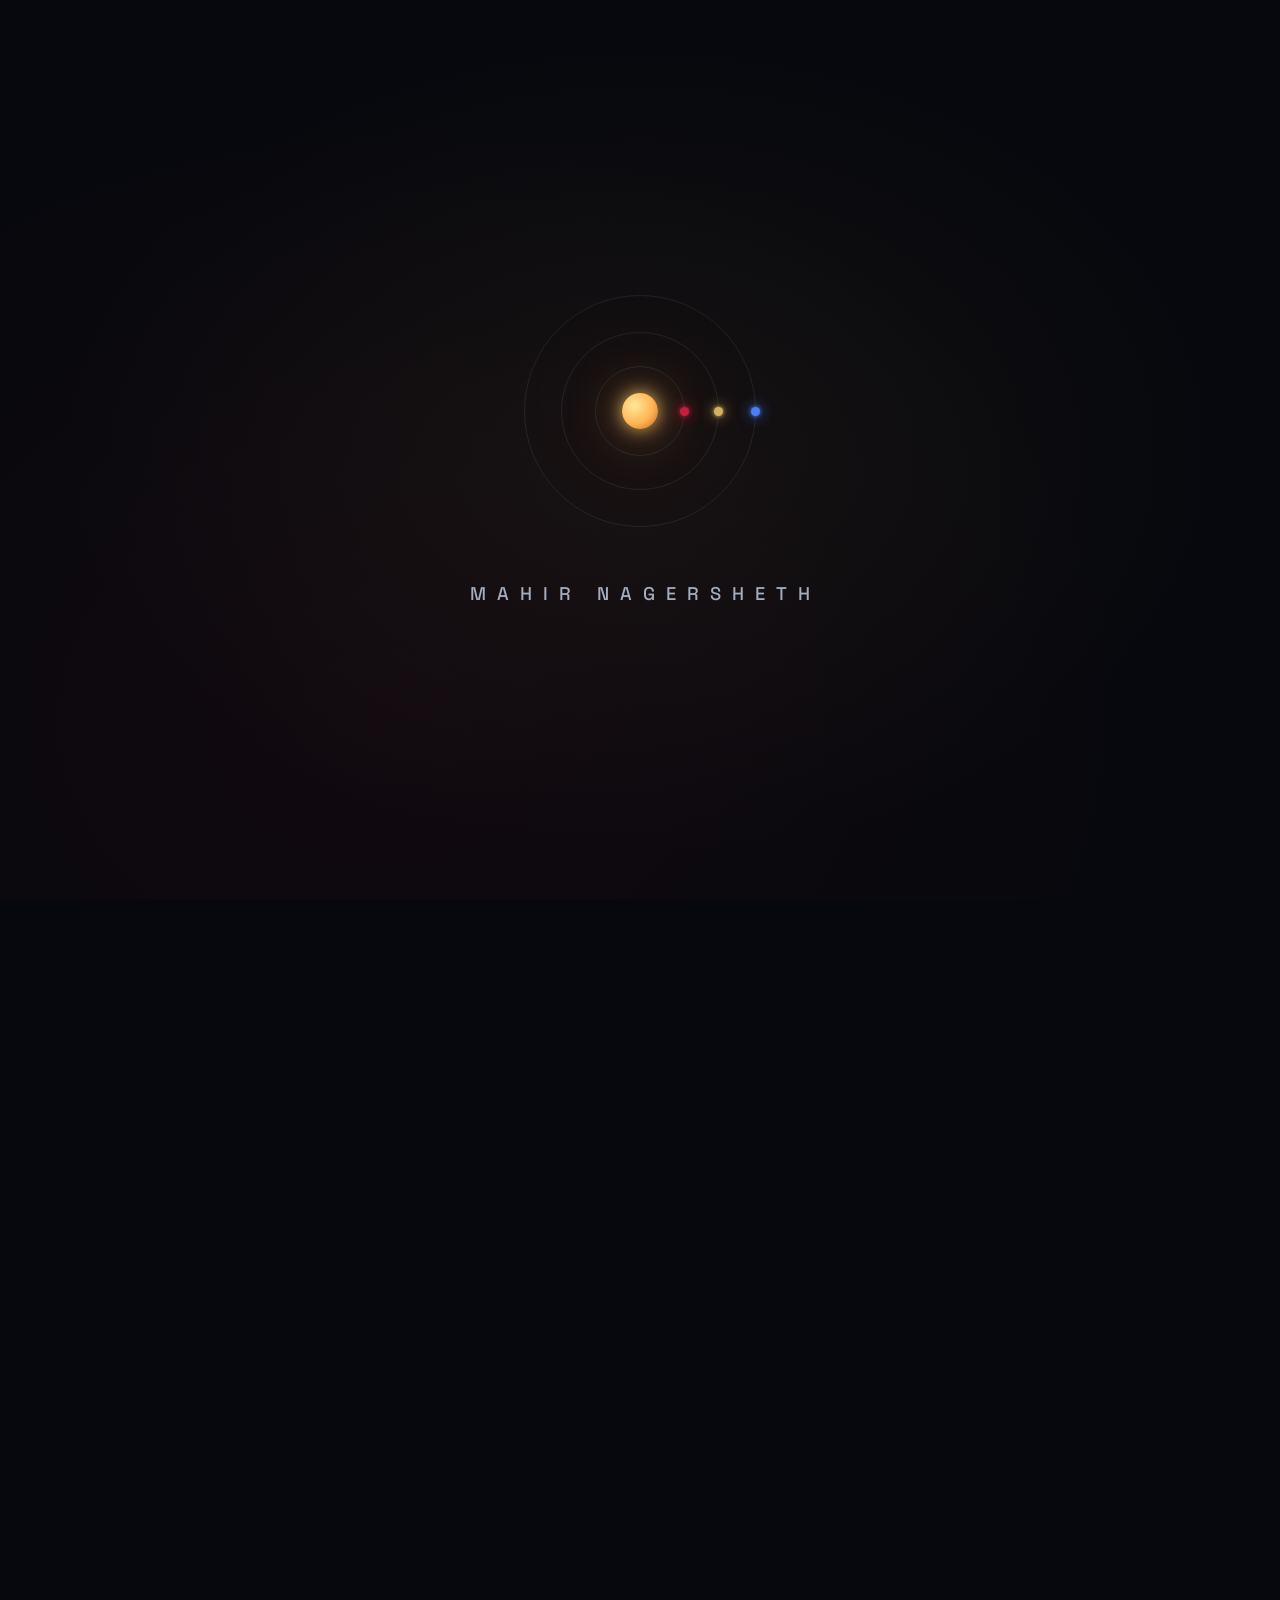
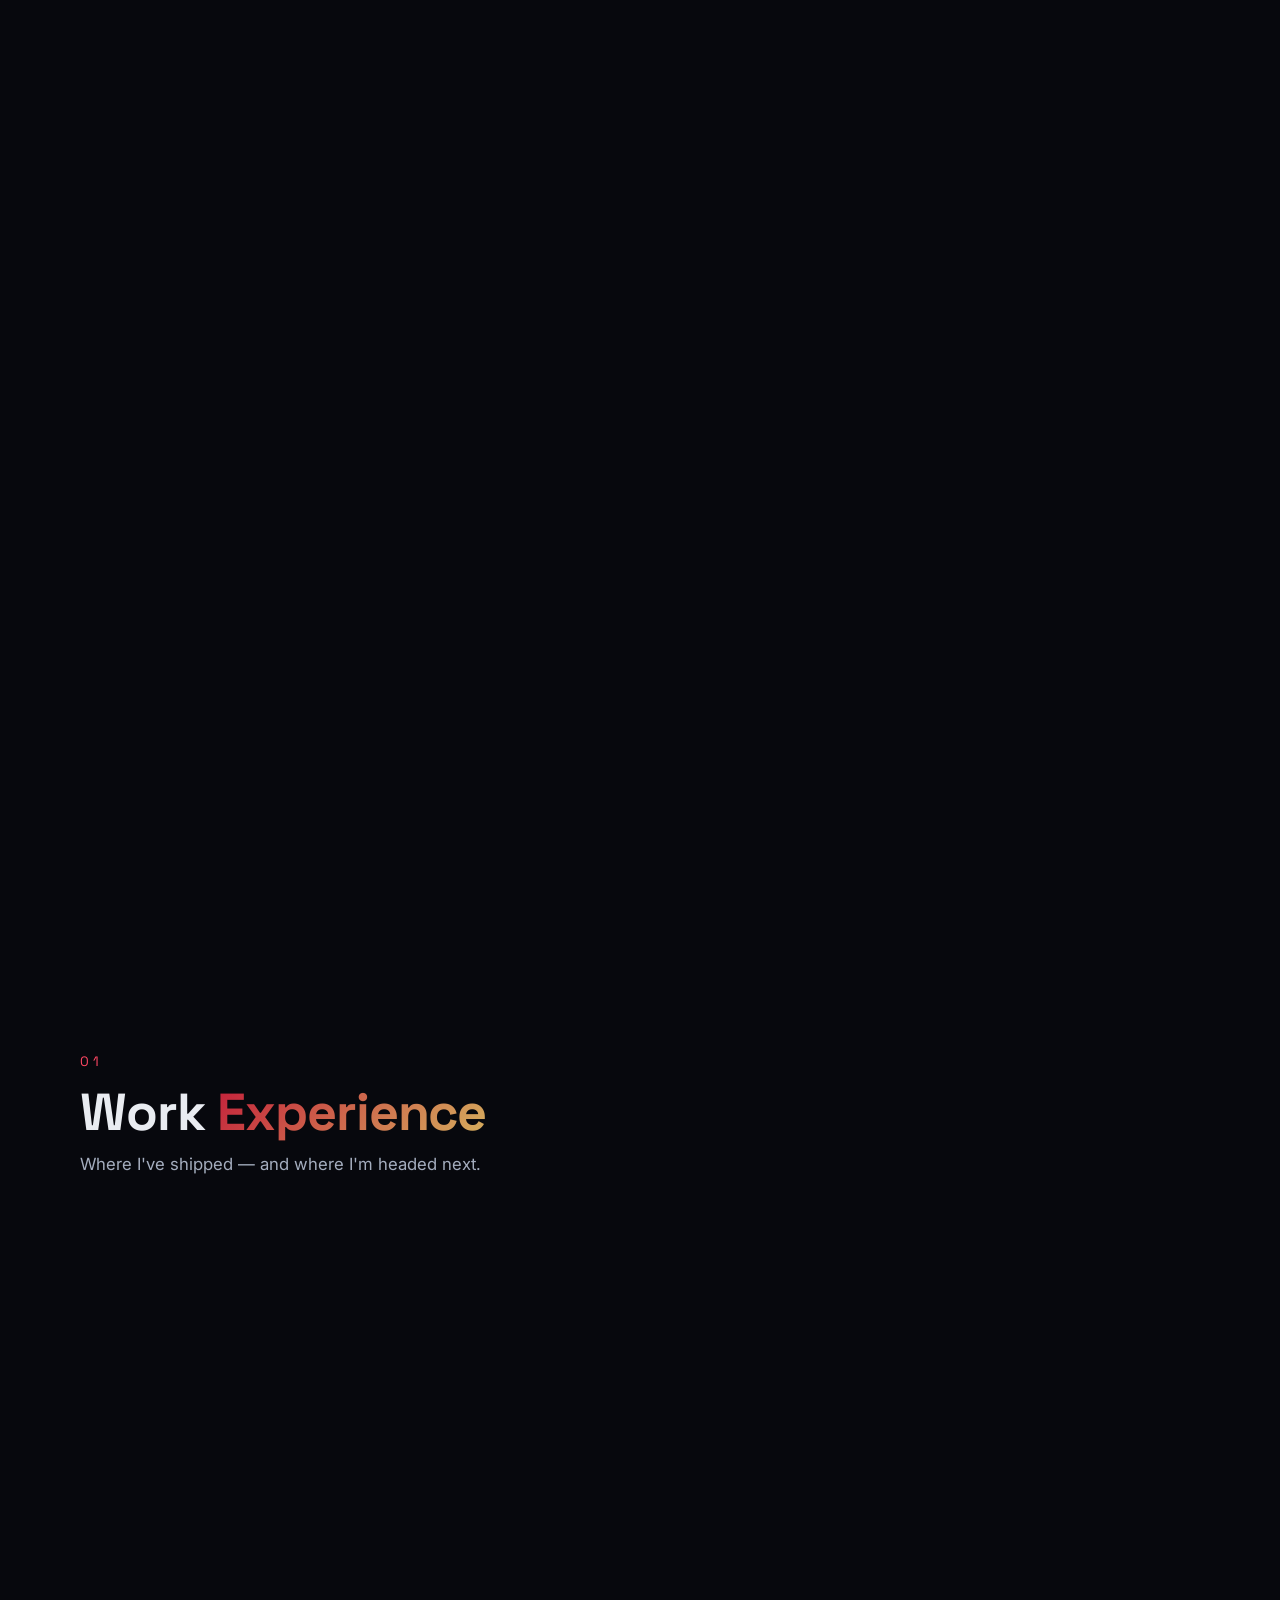
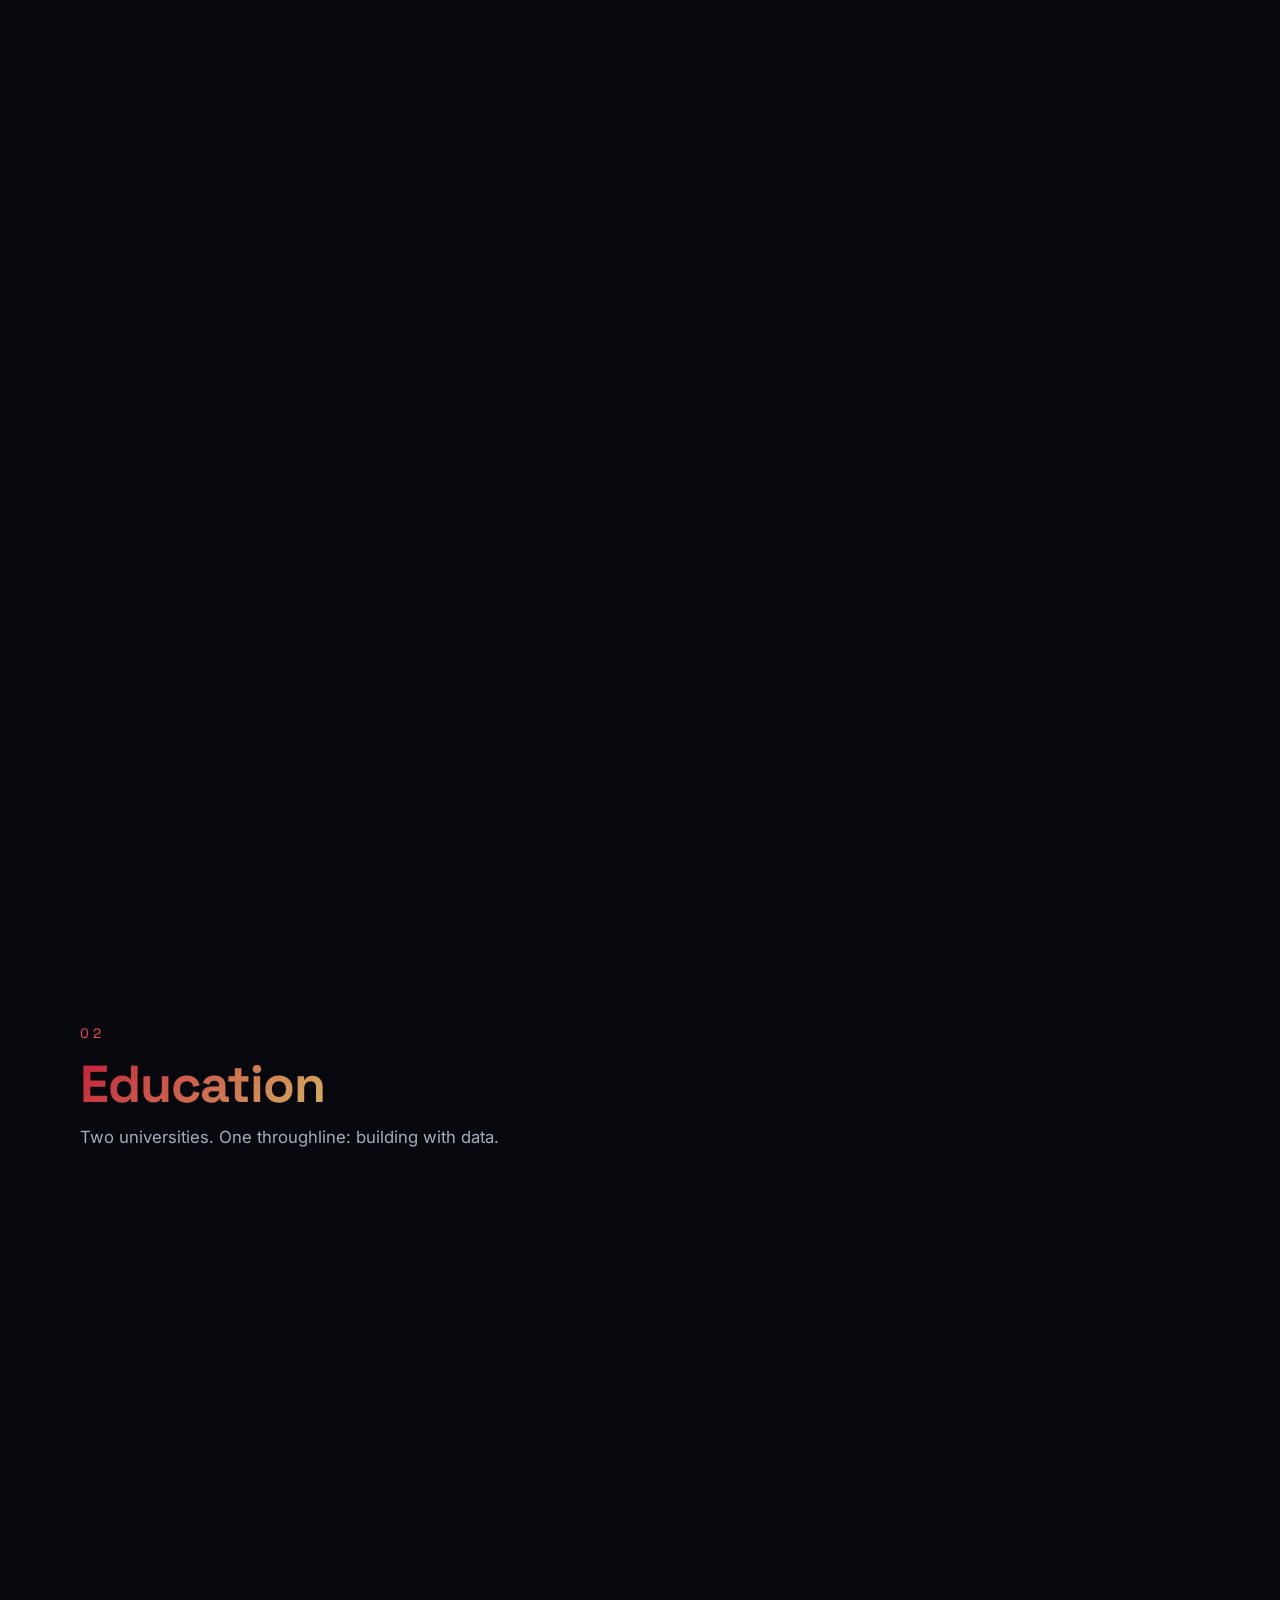
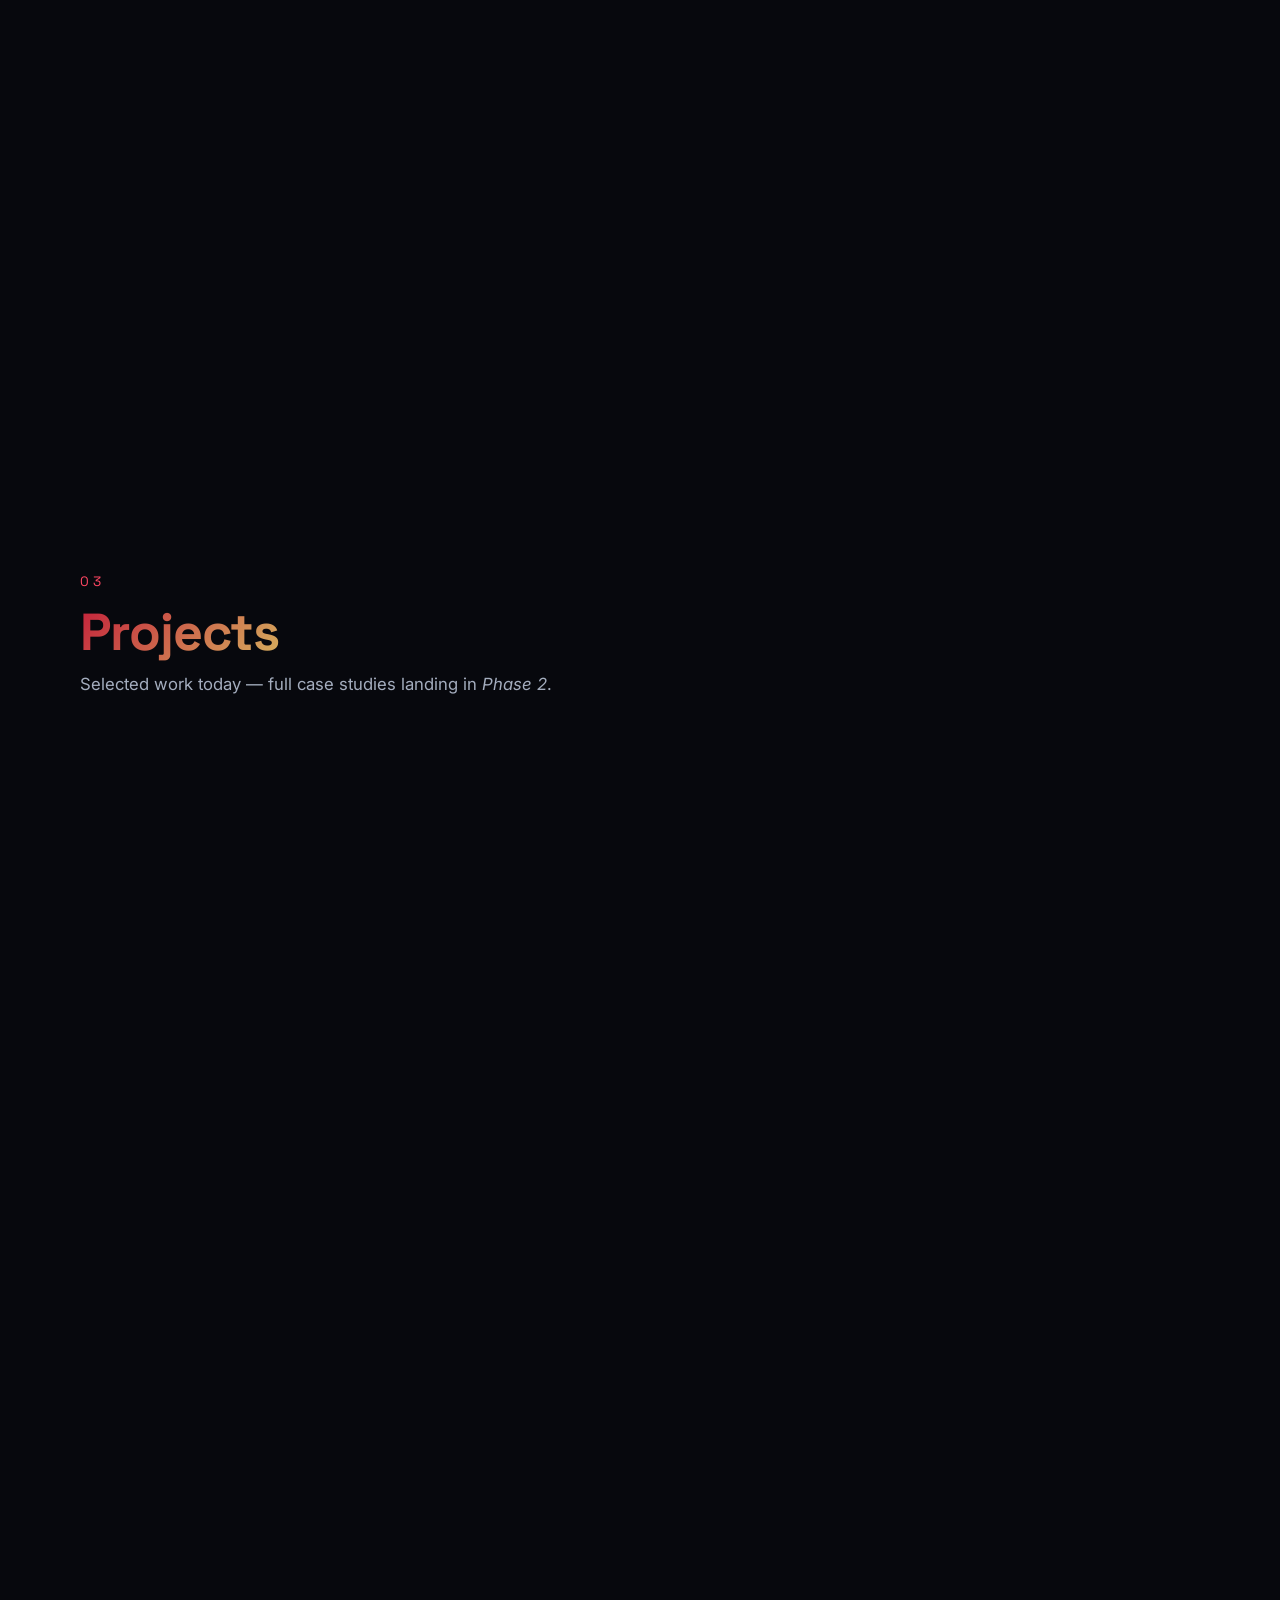
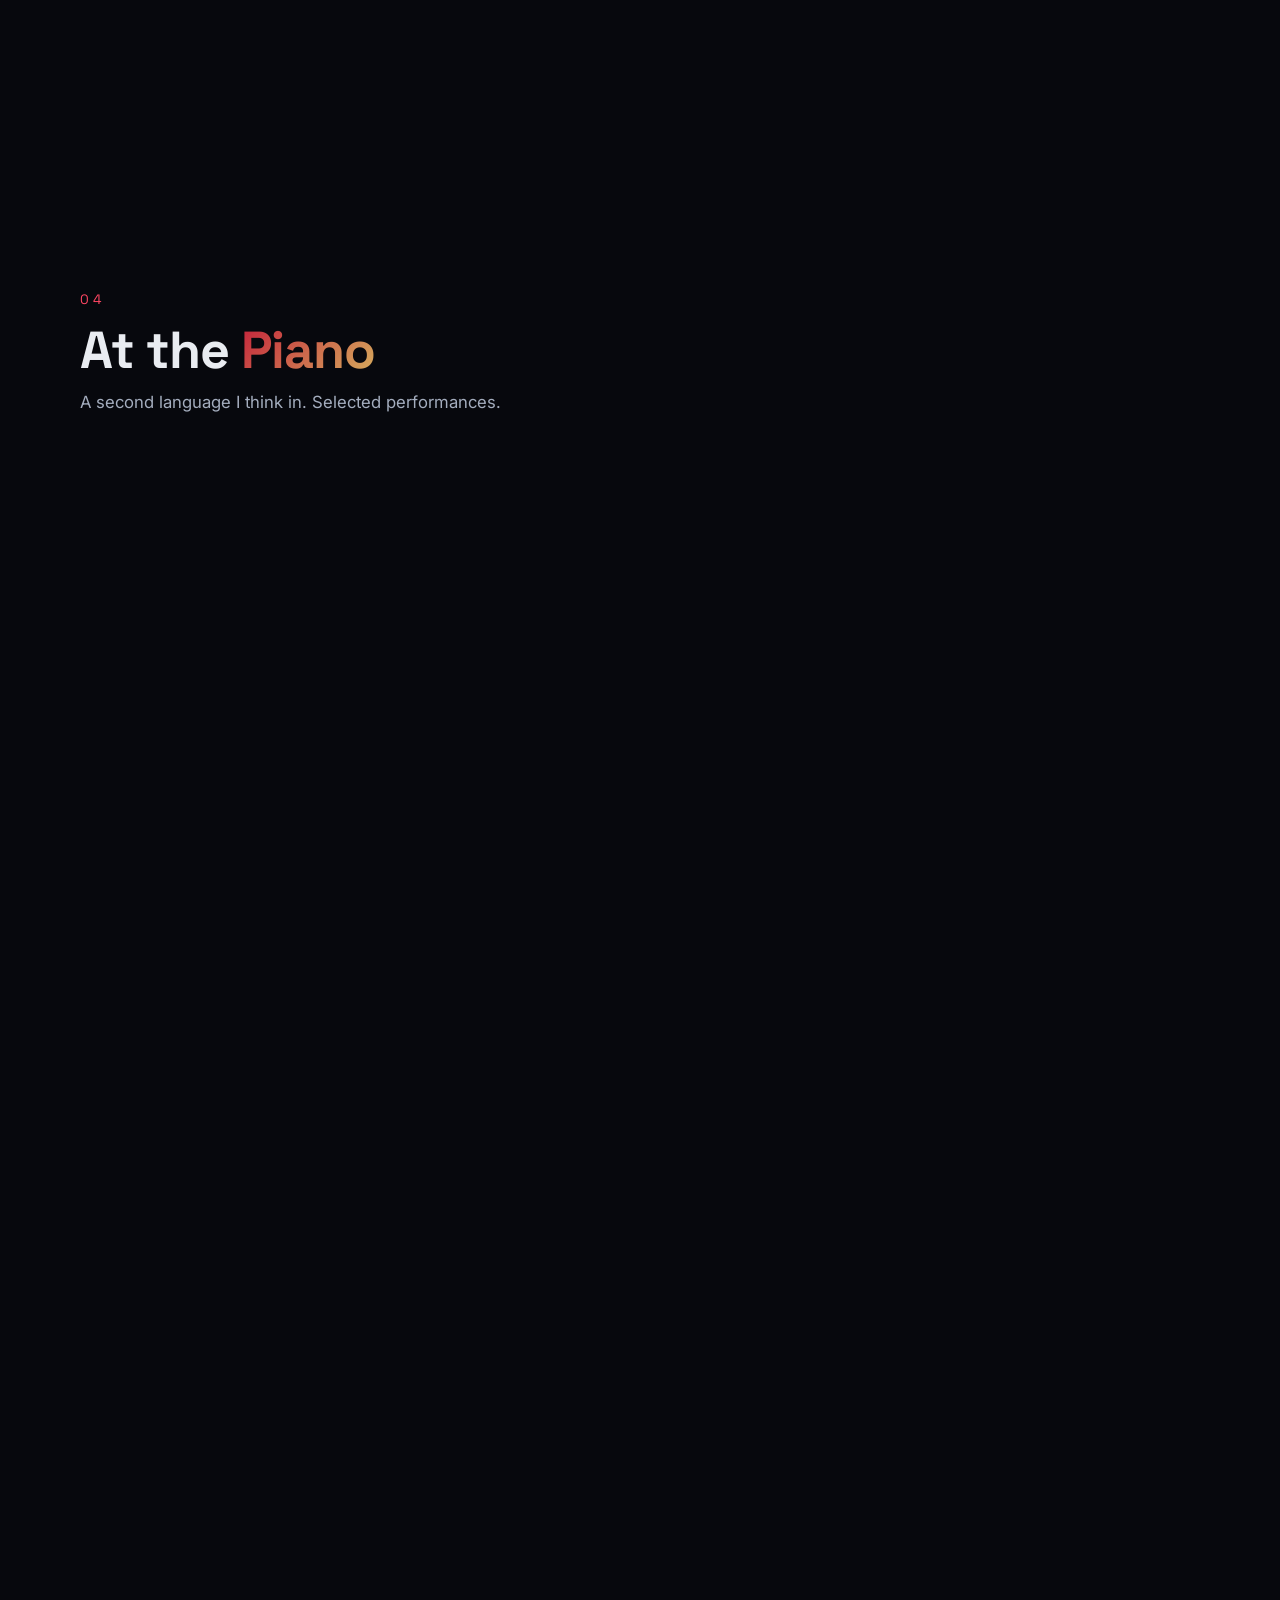
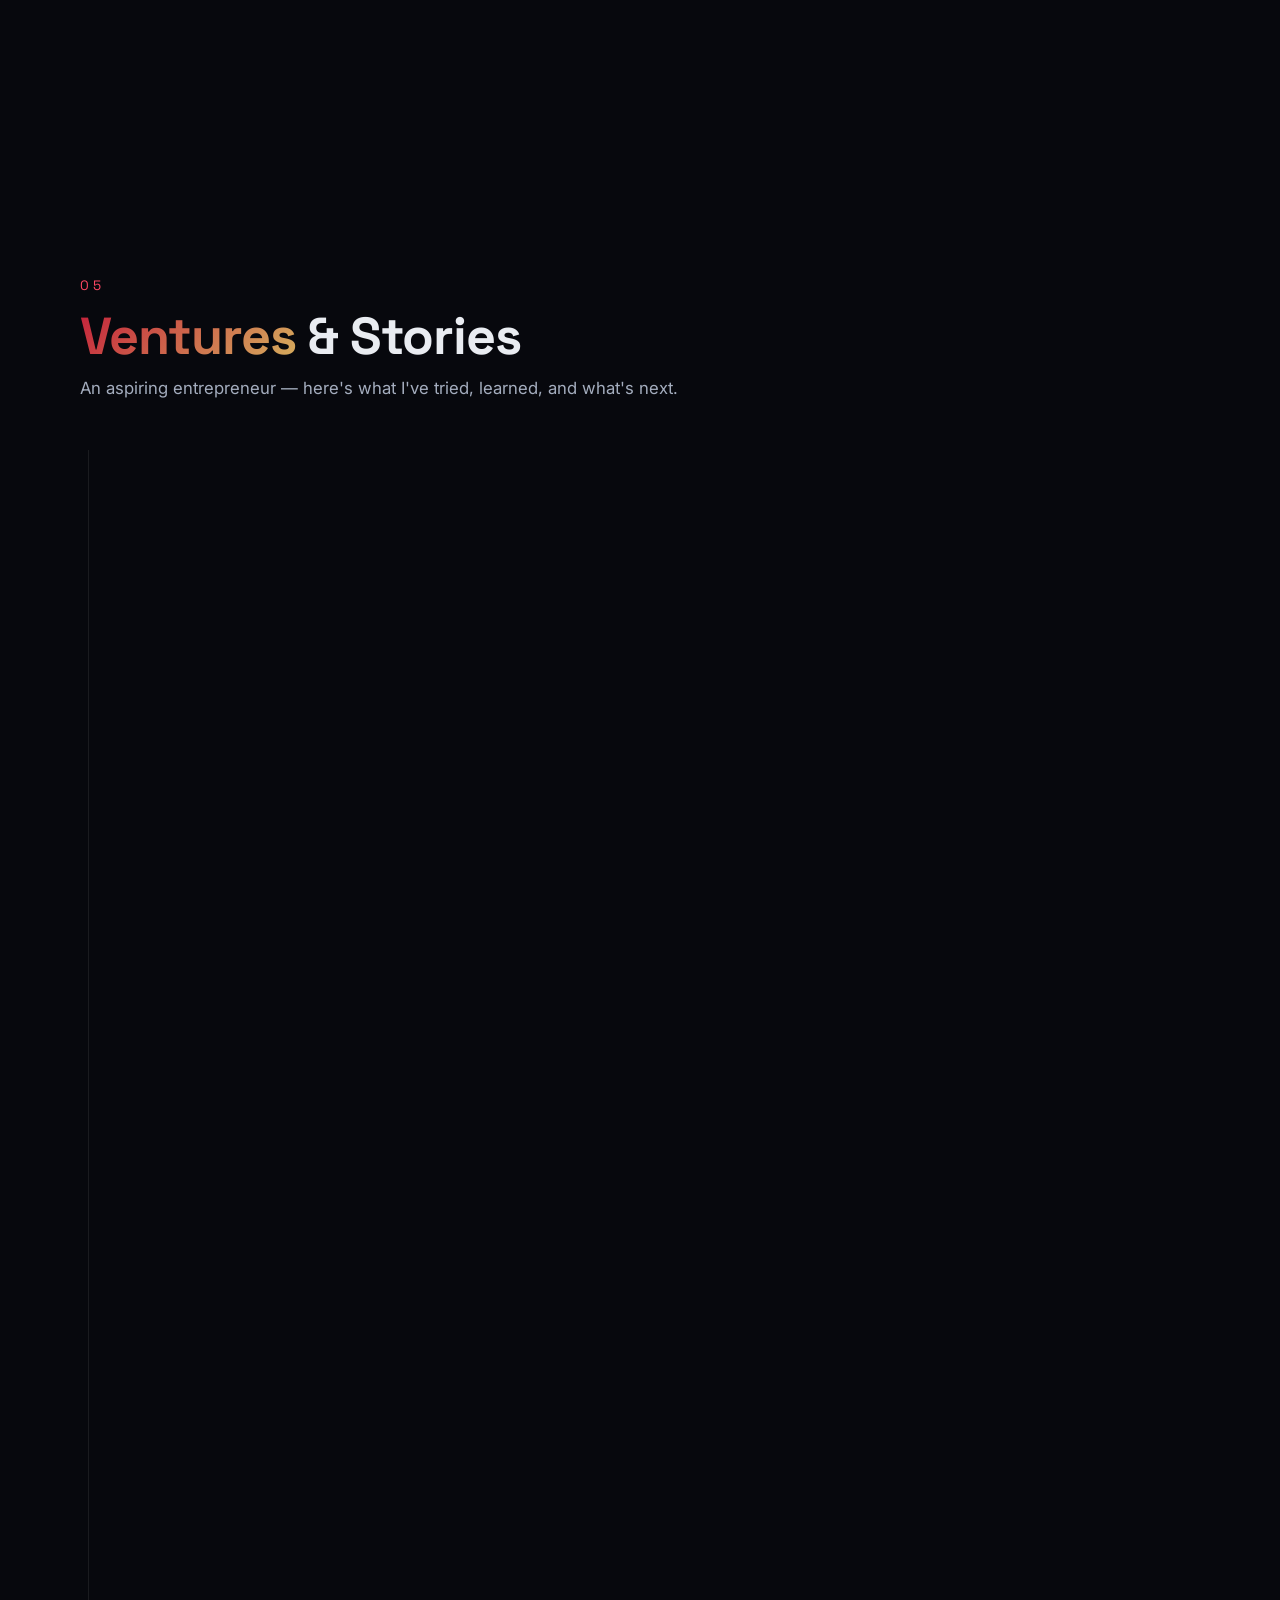
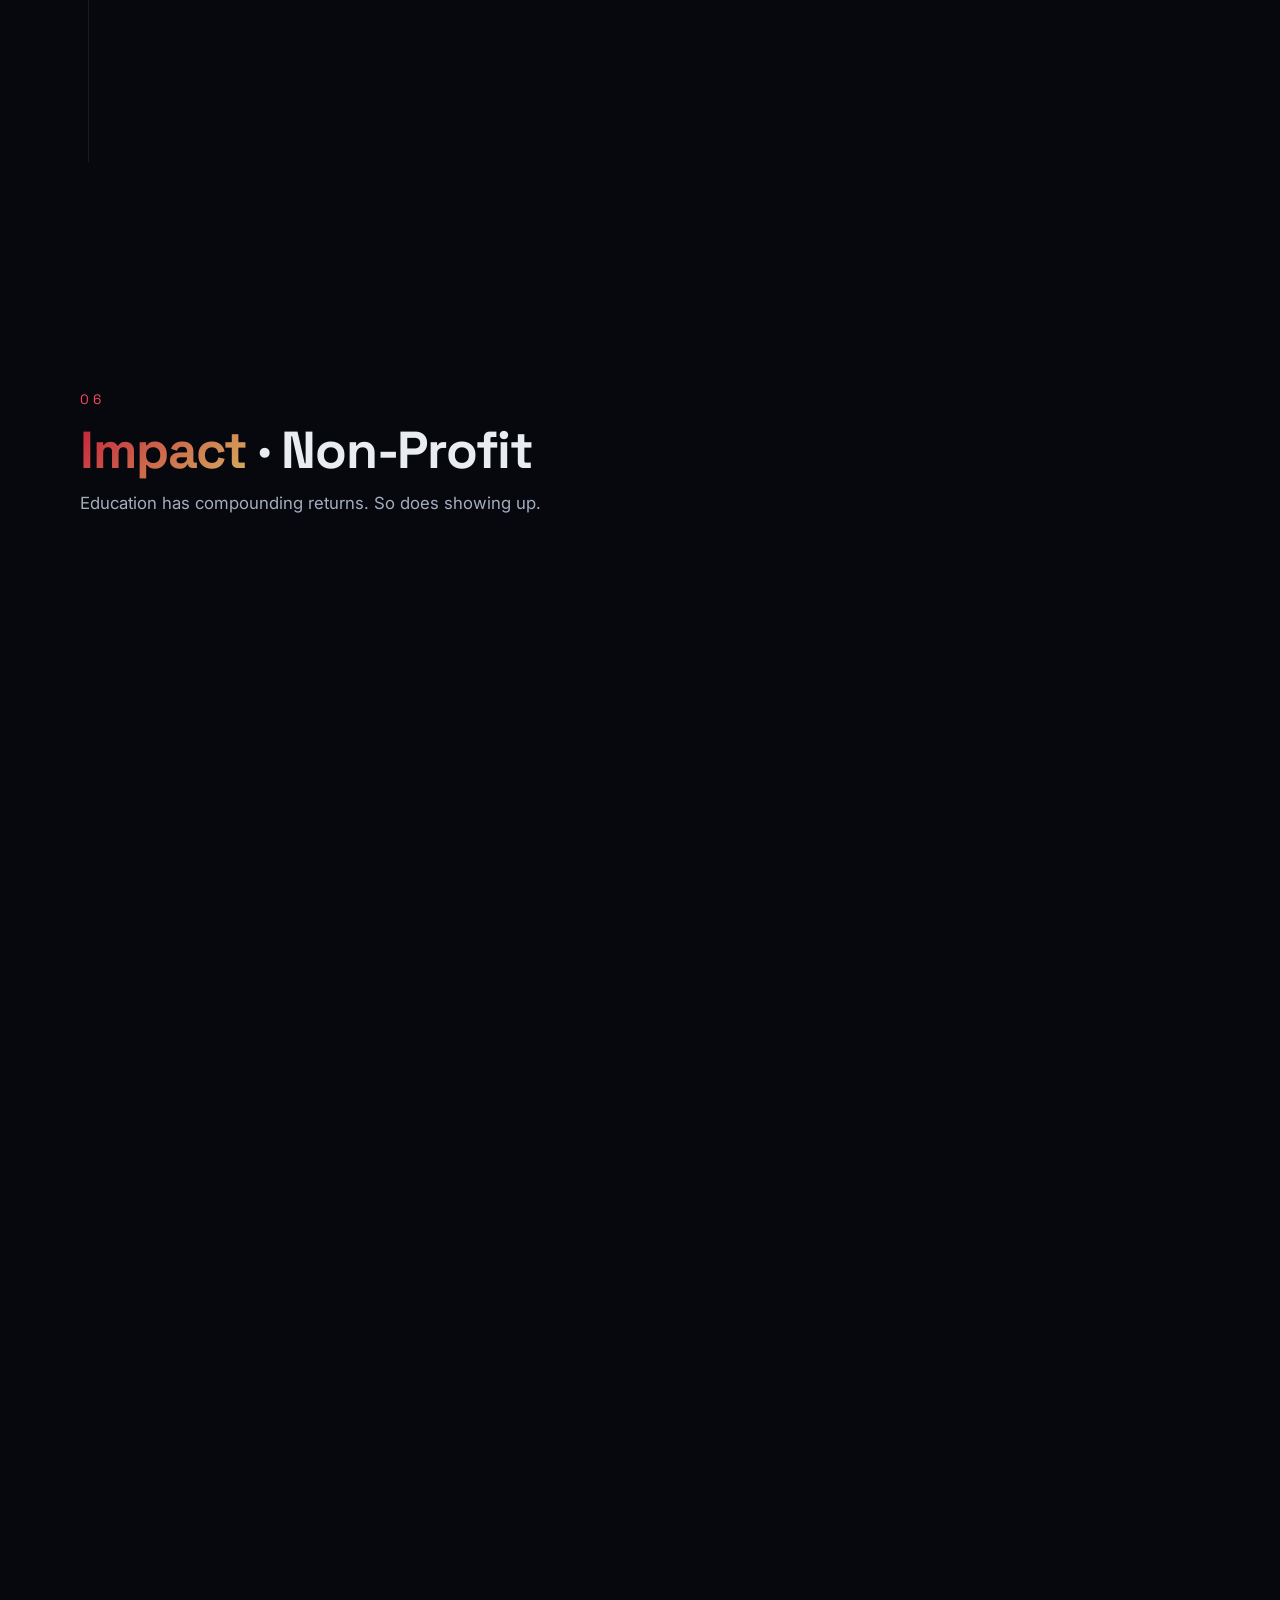
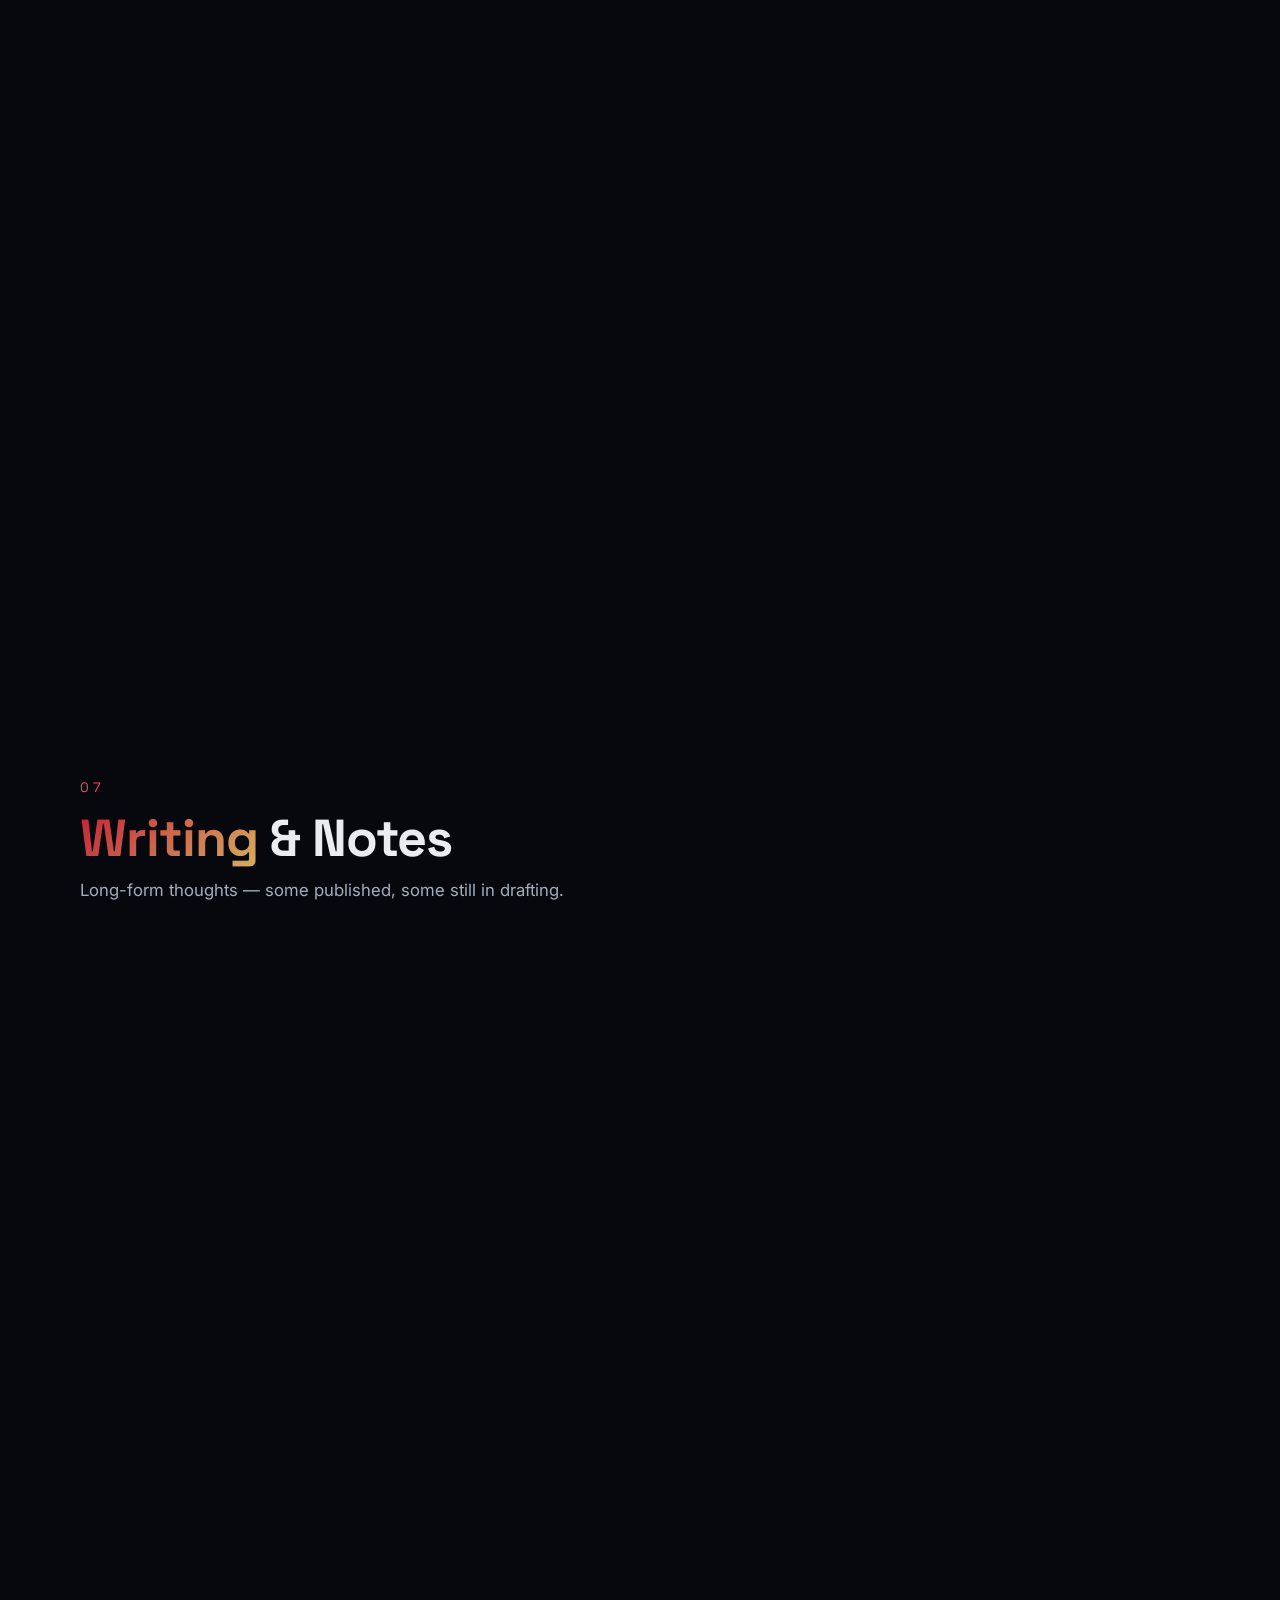
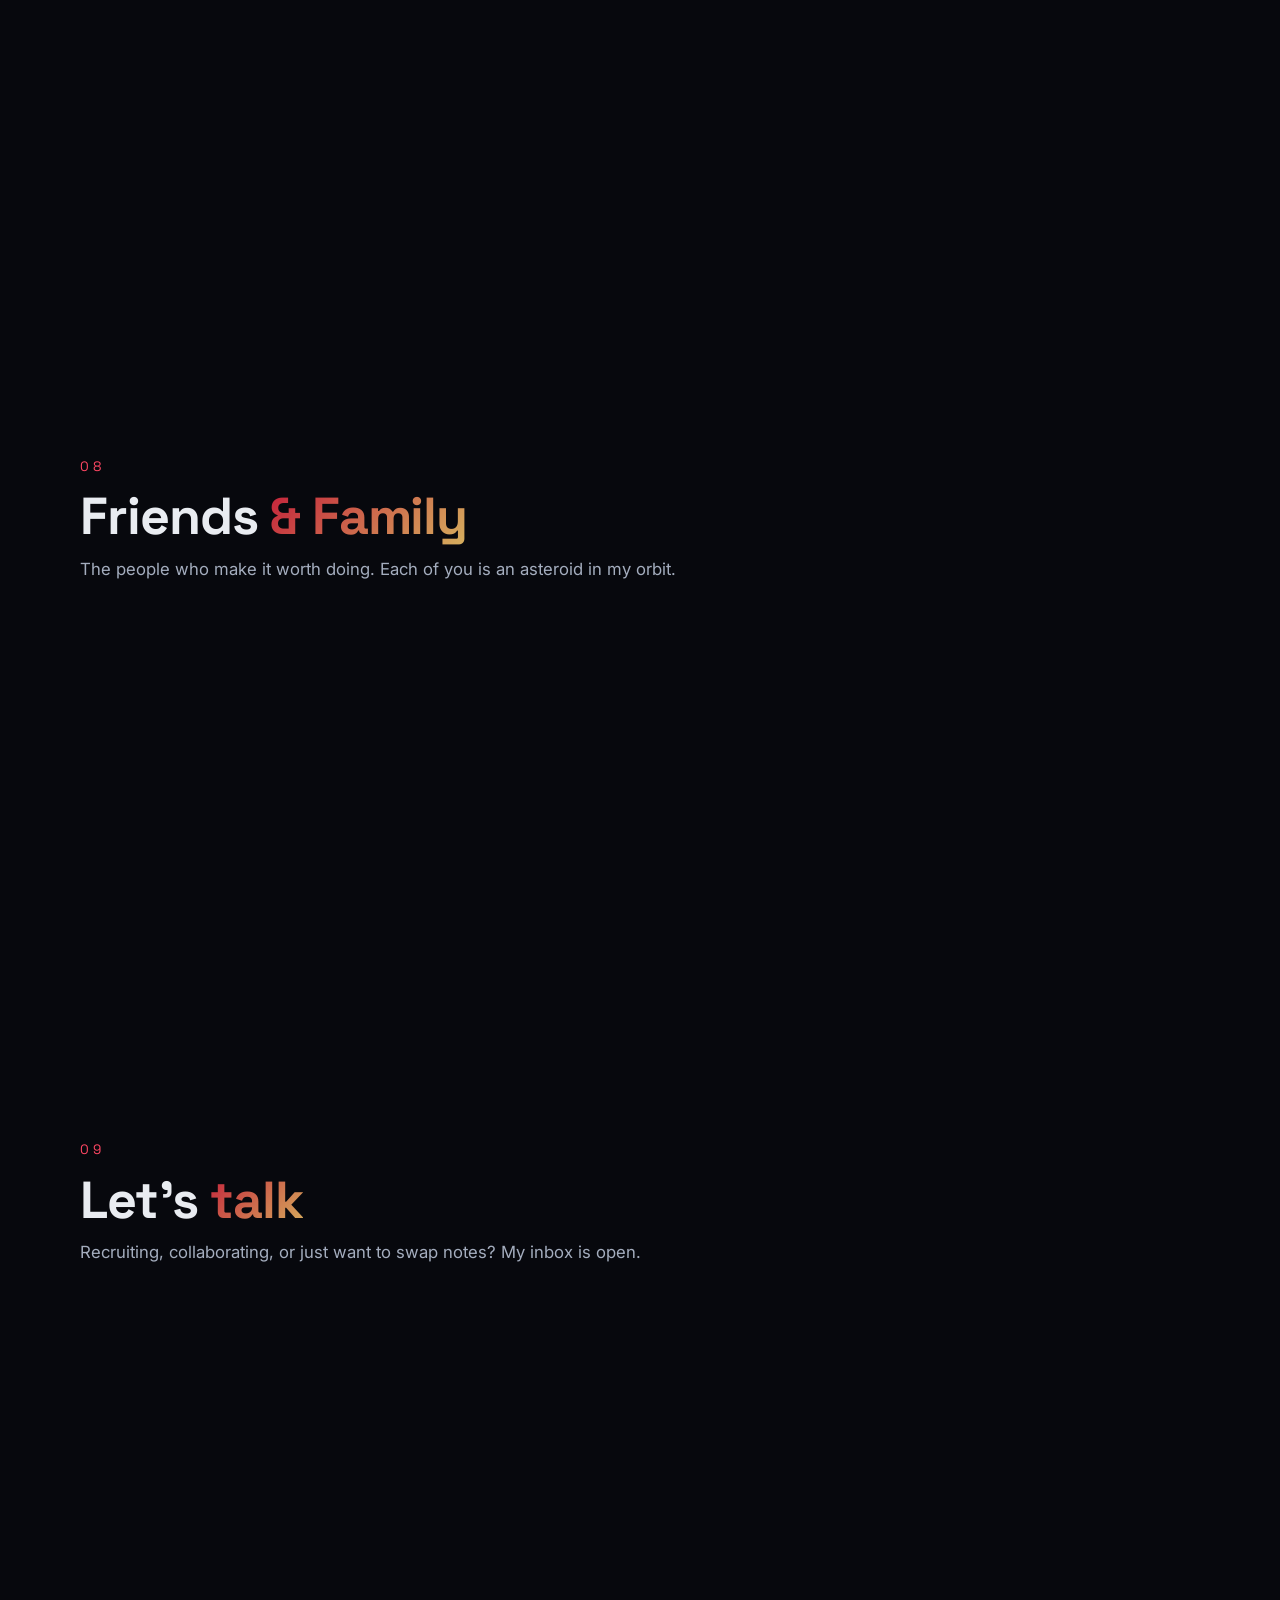
==== commit c1086ffe: "Post-Goldman content update, security hardening, and bug fixes Content - Goldman Sachs internship no" ====
--- a/index.html
+++ b/index.html
@@ -3,22 +3,23 @@
 <head>
   <meta charset="UTF-8" />
   <meta name="viewport" content="width=device-width, initial-scale=1.0" />
-  <title>Mahir Nagersheth — CMU MISM • Goldman Sachs Engineering Summer Analyst</title>
-  <meta name="description" content="Portfolio of Mahir Nagersheth — Carnegie Mellon University MISM student, incoming Goldman Sachs Engineering Summer Analyst (Risk Division, Dallas), data engineer, pianist, and aspiring entrepreneur." />
+  <title>Mahir Nagersheth — Data &amp; AI Engineer • CMU MISM '26 • Goldman Sachs Risk Engineering</title>
+  <meta name="description" content="Portfolio of Mahir Nagersheth — data &amp; AI engineer graduating from Carnegie Mellon (MISM, December 2026), former Goldman Sachs Risk Engineering Summer Analyst, pianist, and aspiring entrepreneur. Open to full-time roles." />
   <meta name="author" content="Mahir Nagersheth" />
   <meta name="theme-color" content="#07080d" />
 
   <!-- Open Graph / Twitter card — solar-system preview when shared -->
   <meta property="og:type" content="website" />
   <meta property="og:title" content="Mahir Nagersheth — A 3D Portfolio in the Cosmos" />
-  <meta property="og:description" content="CMU MISM · Incoming Goldman Sachs Engineering Summer Analyst. Click a planet to explore." />
-  <meta property="og:image" content="og-image.svg" />
+  <meta property="og:description" content="Data &amp; AI engineer · CMU MISM '26 · Goldman Sachs Risk Engineering. Open to full-time roles. Click a planet to explore." />
+  <meta property="og:image" content="https://mahirnagersheth.github.io/portfolio-3d-website/og-image.png" />
+  <meta property="og:url" content="https://mahirnagersheth.github.io/portfolio-3d-website/" />
   <meta property="og:image:width" content="1200" />
   <meta property="og:image:height" content="630" />
   <meta name="twitter:card" content="summary_large_image" />
   <meta name="twitter:title" content="Mahir Nagersheth — A 3D Portfolio in the Cosmos" />
-  <meta name="twitter:description" content="CMU MISM · Incoming Goldman Sachs Engineering Summer Analyst." />
-  <meta name="twitter:image" content="og-image.svg" />
+  <meta name="twitter:description" content="Data &amp; AI engineer · CMU MISM '26 · Goldman Sachs Risk Engineering. Open to full-time roles." />
+  <meta name="twitter:image" content="https://mahirnagersheth.github.io/portfolio-3d-website/og-image.png" />
 
   <link rel="preconnect" href="https://fonts.googleapis.com">
   <link rel="preconnect" href="https://fonts.gstatic.com" crossorigin>
@@ -93,6 +94,16 @@
           <path d="M11 5L6 9H3v6h3l5 4V5z" fill="currentColor"/>
           <path d="M15.5 8.5a5 5 0 0 1 0 7"/>
           <path d="M18.5 6a8 8 0 0 1 0 12"/>
+        </svg>
+      </button>
+
+      <!-- Gesture control: webcam hand-tracking (JARVIS mode) -->
+      <button class="gesture-toggle" id="gesture-toggle" aria-label="Explore in 3D with hand gestures" aria-pressed="false" type="button" title="Explore the solar system with hand gestures">
+        <svg viewBox="0 0 24 24" fill="none" stroke="currentColor" stroke-width="1.6" stroke-linecap="round" stroke-linejoin="round" aria-hidden="true">
+          <path d="M8 12V5.5a1.5 1.5 0 0 1 3 0V11"/>
+          <path d="M11 11V4a1.5 1.5 0 0 1 3 0v7"/>
+          <path d="M14 11.5V6a1.5 1.5 0 0 1 3 0v7"/>
+          <path d="M17 8.5a1.5 1.5 0 0 1 3 0V15a6 6 0 0 1-6 6h-2a6 6 0 0 1-5.2-3l-2.4-4.2a1.5 1.5 0 0 1 2.6-1.5L8 14"/>
         </svg>
       </button>
 
@@ -135,7 +146,7 @@
 
       <!-- Top-left availability chip -->
       <div class="solar-chip">
-        <span class="dot"></span>Available — Summer 2026 · Dallas, TX
+        <span class="dot"></span>Open to full-time roles · Graduating Dec 2026
       </div>
 
       <!-- Planet + sun labels (positions injected by JS each frame) -->
@@ -168,28 +179,29 @@
       <article class="work-card highlight reveal">
         <div class="work-card-glow goldman-glow"></div>
         <div class="work-card-meta">
-          <span class="badge upcoming">Incoming · Summer 2026</span>
+          <span class="badge">Most recent</span>
           <span class="work-date">Jun 2026 — Aug 2026</span>
         </div>
-        <h3 class="work-role">Engineering Summer Analyst</h3>
+        <h3 class="work-role">Risk Engineering Summer Analyst</h3>
         <p class="work-company">
           <span class="company-mark goldman-mark">GS</span>
           Goldman Sachs · Risk Division
           <span class="work-loc">Dallas, TX</span>
         </p>
         <ul class="work-bullets">
-          <li>Joining the Risk Engineering organization to build platforms quantifying, monitoring, and reporting on financial risk across Goldman's businesses.</li>
-          <li>Working at the intersection of data engineering, ML, and finance — exactly the surface area I've been training toward at CMU.</li>
+          <li><strong>Data Engineering:</strong> Built a Python/SQL pipeline ingesting Snowflake data across 4 risk programs; cached filtered datasets in Parquet.</li>
+          <li><strong>Report Automation:</strong> Automated Board reports with KPI calculations, Matplotlib charts, and standardized report-template generation.</li>
+          <li><strong>GenAI:</strong> Engineered LLM prompts on Snowflake risk data to generate contextual insights alongside the automated KPIs and visualizations.</li>
+          <li><strong>AI Agents:</strong> Published reports to a SharePoint AI agent, letting stakeholders query and interpret the data through a chat interface.</li>
         </ul>
         <div class="work-tags">
-          <span>Risk Engineering</span><span>Python</span><span>SQL</span><span>Distributed Systems</span><span>Finance</span>
+          <span>Python</span><span>SQL</span><span>Snowflake</span><span>Parquet</span><span>Matplotlib</span><span>LLMs</span><span>AI Agents</span>
         </div>
       </article>
 
       <!-- Rapidops 1 -->
       <article class="work-card reveal">
         <div class="work-card-meta">
-          <span class="badge">Most recent</span>
           <span class="work-date">Jan 2025 — May 2025</span>
         </div>
         <h3 class="work-role">Data Analyst Intern</h3>
@@ -245,7 +257,7 @@
         <div class="edu-card-glow cmu-glow"></div>
         <div class="cmu-badge">
           <span class="cmu-tartan"></span>
-          <span>Currently here</span>
+          <span>Final semester</span>
         </div>
         <h3 class="edu-school">Carnegie Mellon University</h3>
         <p class="edu-degree">Master of Information Systems Management</p>
@@ -257,7 +269,7 @@
             <summary>
               <div class="course-toggle-head">
                 <h4>Coursework</h4>
-                <span class="course-toggle-hint">Show all 21 →</span>
+                <span class="course-toggle-hint">Show all 22 →</span>
                 <button class="course-toggle-less" onclick="this.closest('details').removeAttribute('open')">Show less ↑</button>
               </div>
               <div class="course-preview">
@@ -267,13 +279,13 @@
                 <span>AI Venture Studio</span>
                 <span>Decision Making Under Uncertainty</span>
                 <span>Unstructured Data Analytics</span>
-                <span class="course-more-badge">+15 more</span>
+                <span class="course-more-badge">+16 more</span>
               </div>
             </summary>
             <div class="course-semesters">
 
               <div class="course-sem-group">
-                <span class="course-sem-label">Fall 2026 · Planned</span>
+                <span class="course-sem-label">Fall 2026 · Final semester</span>
                 <div class="course-grid">
                   <span>AI Agents</span>
                   <span>Distributed Systems for ISM</span>
@@ -291,6 +303,7 @@
                   <span>Introduction to Deep Learning</span>
                   <span>Agentic Technologies</span>
                   <span>AI Venture Studio</span>
+                  <span>Machine Learning for Problem Solving</span>
                   <span>Advanced Business Analytics</span>
                   <span>Accounting &amp; Financial Analytics</span>
                   <span>Economic Analysis</span>
@@ -316,7 +329,7 @@
         </div>
 
         <p class="edu-quote">
-          “CMU is where I'm sharpening the engineering rigor and AI fluency I'll bring to Goldman this summer — and to whatever I build after.”
+          “CMU gave me the engineering rigor and AI fluency I put to work in Goldman's Risk Division this summer — and that I'll bring to whatever I build next.”
         </p>
       </article>
 
@@ -724,7 +737,7 @@
         <div class="venture reveal">
           <div class="venture-marker active"></div>
           <div class="venture-body">
-            <span class="venture-date">Spring 2025 · CMU AI Venture Studio</span>
+            <span class="venture-date">Spring 2026 · CMU AI Venture Studio</span>
             <h3>Genna — Agentic AI Stylist &amp; Personal Shopper</h3>
             <p>Spent the last few months building Genna through AI Venture Studio — basically Carnegie Mellon's own mini Y Combinator — and it's been one of the most exciting things I've worked on.</p>
             <p>We started with a simple question: <em>why is getting dressed still harder than it should be?</em> Genna acts like your personal stylist and shopper. It scans your closet via a live video session, remembers every piece you own, builds outfits around your day (weather, calendar, occasion), helps you pack for trips, and finds items that actually match your style instead of sending you into an endless shopping spiral. Your wardrobe data lives in your personal iCloud — private by design.</p>
@@ -741,8 +754,8 @@
           <div class="venture-body">
             <span class="venture-date">Now</span>
             <h3>What's next</h3>
-            <p>Risk engineering at Goldman starts in June — reading everything I can about how the desk works, where the leverage points are, and what a great first summer looks like. Genna keeps shipping in parallel.</p>
-            <div class="venture-tags"><span>Currently</span><span>Goldman</span><span>Genna</span></div>
+            <p>Back at CMU for my final semester after a summer in Goldman Sachs' Risk Engineering group, where I built Snowflake pipelines, automated Board reporting, and put LLM-generated insights in front of stakeholders. I graduate in December and I'm looking for full-time data &amp; AI engineering roles. Genna keeps shipping in parallel.</p>
+            <div class="venture-tags"><span>Currently</span><span>Final semester</span><span>Job search</span><span>Genna</span></div>
           </div>
         </div>
       </div>
@@ -1126,7 +1139,7 @@
           <p class="profile-role">
             <span>Carnegie Mellon <em>MISM</em></span>
             <span class="dot-sep">·</span>
-            <span>Incoming <em>Goldman Sachs</em></span>
+            <span><em>Goldman Sachs</em> Risk Engineering '26</span>
           </p>
           <p class="profile-philosophy">
             "I build data systems that turn enterprise mess into faster, better
@@ -1134,7 +1147,8 @@
             on earth."
           </p>
           <div class="profile-meta">
-            <span class="profile-loc">📍 Pittsburgh → Dallas (Summer 2026)</span>
+            <span class="profile-loc">📍 Pittsburgh, PA · Graduating Dec 2026</span>
+            <span class="profile-auth">🇺🇸 U.S. work authorization: STEM OPT, up to 3 years (EAD in process)</span>
             <span class="profile-lang">🗣 English · Hindi · Gujarati</span>
           </div>
         </div>
@@ -1175,9 +1189,9 @@
       <article class="now-card reveal" id="now-card">
         <div class="now-head">
           <span class="now-eyebrow">★ Now</span>
-          <span class="now-date">Updated weekly</span>
-        </div>
-        <p class="now-line"><strong>Currently:</strong> wrapping up the spring CMU semester (Advanced GenAI &amp; Reinforcement Learning), prepping for Goldman onboarding in June, and rebuilding this very portfolio one weekend at a time.</p>
+          <span class="now-date">Updated Nov 2026</span>
+        </div>
+        <p class="now-line"><strong>Currently:</strong> in my final semester at CMU (AI Agents, Distributed Systems, Time Series Forecasting), fresh off a summer in Goldman Sachs Risk Engineering, and interviewing for full-time data &amp; AI engineering roles starting after I graduate in December.</p>
         <p class="now-line"><strong>Reading:</strong> <em>Designing Data-Intensive Applications</em> (Kleppmann) and the latest Stratechery posts.</p>
         <p class="now-line"><strong>Learning:</strong> Rust on weekends and a Chopin Nocturne in C# minor on the keys.</p>
       </article>
@@ -1196,11 +1210,7 @@
           <svg viewBox="0 0 24 24" fill="currentColor"><path d="M12 2a10 10 0 0 0-3.16 19.49c.5.09.68-.22.68-.48v-1.7c-2.78.6-3.37-1.34-3.37-1.34-.45-1.16-1.11-1.47-1.11-1.47-.91-.62.07-.6.07-.6 1 .07 1.53 1.03 1.53 1.03.89 1.53 2.34 1.09 2.92.83.09-.65.35-1.09.63-1.34-2.22-.25-4.56-1.11-4.56-4.95 0-1.09.39-1.98 1.03-2.68-.1-.25-.45-1.27.1-2.65 0 0 .84-.27 2.75 1.02A9.5 9.5 0 0 1 12 6.8c.85 0 1.71.11 2.51.34 1.91-1.29 2.75-1.02 2.75-1.02.55 1.38.2 2.4.1 2.65.64.7 1.03 1.59 1.03 2.68 0 3.85-2.34 4.7-4.57 4.94.36.31.68.92.68 1.86v2.75c0 .26.18.58.69.48A10 10 0 0 0 12 2z"/></svg>
           <span>GitHub</span>
         </a>
-        <a class="ql" href="https://calendly.com/" target="_blank" rel="noopener" title="Book a 15-min chat" id="ql-calendly">
-          <svg viewBox="0 0 24 24" fill="none" stroke="currentColor" stroke-width="1.7" stroke-linecap="round" stroke-linejoin="round"><rect x="3" y="5" width="18" height="16" rx="2"/><line x1="3" y1="10" x2="21" y2="10"/><line x1="8" y1="3"  x2="8"  y2="7"/><line x1="16" y1="3" x2="16" y2="7"/></svg>
-          <span>Book 15 min</span>
-        </a>
-        <a class="ql" href="resume.pdf" download="Mahir-Nagersheth-Resume.pdf" title="Resume PDF">
+        <a class="ql" href="resume.pdf?v=2026-11" download="Mahir-Nagersheth-Resume.pdf" title="Resume PDF">
           <svg viewBox="0 0 24 24" fill="none" stroke="currentColor" stroke-width="1.7" stroke-linecap="round" stroke-linejoin="round"><path d="M14 3v5h5"/><path d="M14 3H6a2 2 0 0 0-2 2v14a2 2 0 0 0 2 2h12a2 2 0 0 0 2-2V8z"/><line x1="12" y1="12" x2="12" y2="18"/><polyline points="9 15 12 18 15 15"/></svg>
           <span>Resume</span>
         </a>
@@ -1211,7 +1221,7 @@
       </div>
 
       <footer class="footer">
-        <span>© <button class="footer-year" id="footer-year" title="See changelog"><span id="year"></span></button> Mahir Nagersheth · Built with Three.js · Pittsburgh → Dallas</span>
+        <span>© <button class="footer-year" id="footer-year" title="See changelog"><span id="year"></span></button> Mahir Nagersheth · Built with Three.js · Pittsburgh, PA</span>
       </footer>
     </section>
 
@@ -1225,13 +1235,13 @@
       <h3 id="cs-title" class="cs-title">Keyboard shortcuts</h3>
       <p class="cs-sub">Fly the cosmos without the trackpad.</p>
       <dl class="cs-list">
-        <div class="cs-row"><dt><kbd>1</kbd>-<kbd>9</kbd></dt><dd>Jump to each planet (Work → Contact)</dd></div>
+        <div class="cs-row"><dt><kbd>1</kbd>–<kbd>9</kbd></dt><dd>Jump to a planet · 1 Work, 2 Education, 3 Projects, 4 Piano, 5 Ventures, 6 Impact, 7 Notes, 8 Friends, 9 Contact</dd></div>
         <div class="cs-row"><dt><kbd>Esc</kbd></dt><dd>Return to the solar overview</dd></div>
-        <div class="cs-row"><dt><kbd>T</kbd></dt><dd>Toggle day / night mode</dd></div>
+        <div class="cs-row"><dt><kbd>T</kbd></dt><dd>Cycle theme — night → day → focus (no 3D)</dd></div>
+        <div class="cs-row"><dt><kbd>M</kbd></dt><dd>Mute / unmute ambient audio</dd></div>
+        <div class="cs-row"><dt><kbd>Space</kbd></dt><dd>Hold to auto-tour all 9 planets</dd></div>
+        <div class="cs-row"><dt><kbd>⌘K</kbd> / <kbd>Ctrl+K</kbd></dt><dd>Open search palette</dd></div>
         <div class="cs-row"><dt><kbd>?</kbd></dt><dd>Open / close this cheatsheet</dd></div>
-        <div class="cs-row"><dt><kbd>M</kbd></dt><dd>Mute / unmute ambient audio</dd></div>
-        <div class="cs-row"><dt><kbd>Space</kbd></dt><dd>Hold to auto-tour all 8 planets</dd></div>
-        <div class="cs-row"><dt><kbd>⌘K</kbd> / <kbd>Ctrl+K</kbd></dt><dd>Open search palette</dd></div>
       </dl>
       <p class="cs-tip">Tip · click the sun a few times. Just for the joy of it.</p>
     </div>
@@ -1286,6 +1296,11 @@
       <p class="cl-sub">This portfolio is a living document — actively maintained.</p>
       <ol class="cl-timeline" reversed>
         <li class="cl-entry">
+          <span class="cl-date">Nov 2026</span>
+          <strong>v2.1 — Post-Goldman Update</strong>
+          <p>Goldman Sachs Risk Engineering internship added, new resume, final-semester status, and full-time availability.</p>
+        </li>
+        <li class="cl-entry">
           <span class="cl-date">May 2026</span>
           <strong>v2.0 — Full Feature Upgrade</strong>
           <p>Tour mode, Ask Mahir AI widget, Cmd+K search, bookshelf, recommendations carousel, live credit risk demo, per-section OG cards, workspace overlays, micro-animations, YouTube inline player, and timezone-aware greeting.</p>
@@ -1298,7 +1313,7 @@
         <li class="cl-entry">
           <span class="cl-date">May 2026</span>
           <strong>v1.0 — Launch</strong>
-          <p>Three.js solar system, 8 planetary sections, procedural planet textures, day/night mode, keyboard shortcuts, ambient audio drone, and meteor shower easter egg.</p>
+          <p>Three.js solar system, 8 planetary sections, procedural planet textures, day/night/focus modes, keyboard shortcuts, orchestral ambient audio, webcam hand-gesture control (JARVIS mode), and meteor shower easter egg.</p>
         </li>
       </ol>
     </div>
@@ -1346,6 +1361,47 @@
         <span><kbd>↑</kbd><kbd>↓</kbd> navigate</span>
         <span><kbd>↵</kbd> jump</span>
         <span><kbd>Esc</kbd> close</span>
+      </div>
+    </div>
+  </div>
+
+  <!-- Gesture-control overlay (JARVIS mode) — hidden until activated.
+       Full-screen canvas draws the hand skeleton + reticle; the corner
+       panel shows the mirrored camera feed and tracking status. -->
+  <div class="gesture-overlay" id="gesture-overlay" hidden aria-hidden="true">
+    <canvas class="gesture-canvas" id="gesture-canvas"></canvas>
+
+    <!-- Skippable stepped tutorial (first run only) -->
+    <div class="gesture-coach" id="gesture-coach" hidden>
+      <button class="gc-skip" id="gc-skip" type="button" aria-label="Skip tutorial">Skip ✕</button>
+      <span class="gc-eyebrow">★ JARVIS Mode · Tutorial</span>
+      <div class="gc-stage">
+        <div class="gc-glyph-big" id="gc-glyph">👋</div>
+        <h3 class="gc-title" id="gc-title">JARVIS Mode</h3>
+        <p class="gc-body" id="gc-body">Fly through the solar system with your hands.</p>
+      </div>
+      <div class="gc-dots" id="gc-dots"></div>
+      <div class="gc-nav">
+        <button class="gc-back" id="gc-back" type="button">Back</button>
+        <button class="gc-next" id="gc-next" type="button">Next</button>
+      </div>
+      <span class="gc-status" id="gc-sub">Initializing…</span>
+    </div>
+
+    <div class="gesture-hud" id="gesture-hud">
+      <div class="ghud-frame">
+        <video class="ghud-video" id="gesture-video" playsinline muted></video>
+        <span class="ghud-corner tl"></span><span class="ghud-corner tr"></span>
+        <span class="ghud-corner bl"></span><span class="ghud-corner br"></span>
+      </div>
+      <div class="ghud-readout">
+        <span class="ghud-dot" id="ghud-dot"></span>
+        <span class="ghud-status" id="gesture-status">Initializing…</span>
+      </div>
+      <div class="ghud-legend">
+        <span>🖐 open palm · orbit</span>
+        <span>✌ two hands · zoom</span>
+        <span>🤏 pinch a planet · enter</span>
       </div>
     </div>
   </div>
--- a/styles.css
+++ b/styles.css
@@ -3133,3 +3133,140 @@
 
 /* Keep text legible */
 body[data-theme="focus"] { color: rgba(255,255,255,0.88); }
+
+/* ── Gesture control (JARVIS mode) ──────────────────────────────── */
+.gesture-toggle {
+  position: relative;
+  display: inline-flex; align-items: center; justify-content: center;
+  width: 38px; height: 38px;
+  border-radius: 999px;
+  border: 1px solid var(--line-strong);
+  background: rgba(255, 255, 255, 0.04);
+  color: var(--fg-dim);
+  cursor: pointer;
+  transition: border-color 0.3s, color 0.3s, background 0.3s;
+}
+.gesture-toggle svg { width: 19px; height: 19px; }
+.gesture-toggle:hover {
+  border-color: #35d6ff;
+  color: #6ee7ff;
+  background: rgba(53, 214, 255, 0.08);
+}
+.gesture-toggle[aria-pressed="true"] {
+  border-color: #35d6ff;
+  color: #6ee7ff;
+  background: rgba(53, 214, 255, 0.16);
+  box-shadow: 0 0 14px rgba(53, 214, 255, 0.45);
+}
+@media (max-width: 860px) { .gesture-toggle { display: none; } }
+
+/* Full-screen overlay: canvas draws skeleton + reticle */
+.gesture-overlay { position: fixed; inset: 0; z-index: 970; pointer-events: none; }
+.gesture-canvas  { position: fixed; inset: 0; width: 100vw; height: 100vh; pointer-events: none; }
+
+/* Corner camera HUD */
+.gesture-hud {
+  position: fixed; bottom: 1.5rem; left: 1.5rem;
+  width: 230px;
+  display: flex; flex-direction: column; gap: 0.5rem;
+  font-family: var(--font-display);
+  animation: ghud-in 0.5s ease-out both;
+}
+@keyframes ghud-in { from { opacity: 0; transform: translateY(10px); } to { opacity: 1; transform: none; } }
+.ghud-frame {
+  position: relative;
+  border: 1px solid rgba(53, 214, 255, 0.4);
+  border-radius: 0.5rem;
+  overflow: hidden;
+  background: rgba(4, 12, 18, 0.6);
+  box-shadow: 0 0 20px rgba(53, 214, 255, 0.2), inset 0 0 20px rgba(53, 214, 255, 0.08);
+}
+.ghud-video {
+  display: block; width: 100%; height: auto;
+  transform: scaleX(-1); /* mirror for selfie view */
+  opacity: 0.85;
+  filter: saturate(1.1) contrast(1.05);
+}
+.ghud-corner {
+  position: absolute; width: 14px; height: 14px;
+  border: 2px solid #35d6ff; pointer-events: none;
+}
+.ghud-corner.tl { top: 5px; left: 5px; border-right: none; border-bottom: none; }
+.ghud-corner.tr { top: 5px; right: 5px; border-left: none; border-bottom: none; }
+.ghud-corner.bl { bottom: 5px; left: 5px; border-right: none; border-top: none; }
+.ghud-corner.br { bottom: 5px; right: 5px; border-left: none; border-top: none; }
+.ghud-readout {
+  display: flex; align-items: center; gap: 0.5rem;
+  font-size: 0.72rem; letter-spacing: 0.12em; text-transform: uppercase;
+  color: #6ee7ff;
+}
+.ghud-dot {
+  width: 8px; height: 8px; border-radius: 50%;
+  background: #ff5a5a; box-shadow: 0 0 8px #ff5a5a; flex-shrink: 0;
+  transition: background 0.3s, box-shadow 0.3s;
+}
+.ghud-dot.live { background: #35ffa0; box-shadow: 0 0 8px #35ffa0; animation: ghud-pulse 1.6s ease-in-out infinite; }
+@keyframes ghud-pulse { 0%,100% { opacity: 1; } 50% { opacity: 0.45; } }
+.ghud-legend {
+  display: flex; flex-direction: column; gap: 0.15rem;
+  font-family: var(--font-sans);
+  font-size: 0.68rem; color: rgba(110, 231, 255, 0.6);
+}
+
+/* Element currently under the gesture reticle */
+.gesture-hover {
+  outline: 2px solid #35d6ff !important;
+  outline-offset: 3px;
+  box-shadow: 0 0 18px rgba(53, 214, 255, 0.5) !important;
+  transition: outline 0.1s, box-shadow 0.1s;
+}
+
+/* Gesture first-run coach mark */
+.gesture-coach {
+  position: fixed; top: 50%; left: 50%; transform: translate(-50%, -50%);
+  width: min(90vw, 420px);
+  pointer-events: auto;
+  padding: 1.75rem;
+  border: 1px solid rgba(53, 214, 255, 0.4);
+  border-radius: 1rem;
+  background: rgba(4, 12, 18, 0.82);
+  backdrop-filter: blur(14px); -webkit-backdrop-filter: blur(14px);
+  box-shadow: 0 0 40px rgba(53, 214, 255, 0.22), inset 0 0 30px rgba(53, 214, 255, 0.06);
+  text-align: center;
+  animation: gc-in 0.45s ease-out both;
+  transition: opacity 0.4s, transform 0.4s;
+}
+.gesture-coach.dismissed { opacity: 0; transform: translate(-50%, -46%); pointer-events: none; }
+@keyframes gc-in { from { opacity: 0; transform: translate(-50%, -44%); } to { opacity: 1; transform: translate(-50%, -50%); } }
+.gc-eyebrow { font-family: var(--font-display); font-size: 0.68rem; font-weight: 700; letter-spacing: 0.14em; text-transform: uppercase; color: #35d6ff; }
+.gc-skip {
+  position: absolute; top: 0.85rem; right: 1rem;
+  background: none; border: none; cursor: pointer;
+  font-family: var(--font-display); font-size: 0.72rem; letter-spacing: 0.05em;
+  color: rgba(110, 231, 255, 0.55); transition: color 0.2s;
+}
+.gc-skip:hover { color: #6ee7ff; }
+.gc-stage { min-height: 170px; display: flex; flex-direction: column; align-items: center; justify-content: center; }
+.gc-glyph-big { font-size: 3.2rem; line-height: 1; margin: 0.6rem 0 0.7rem; filter: drop-shadow(0 0 14px rgba(53,214,255,0.55)); animation: gc-pop 0.35s ease-out; }
+@keyframes gc-pop { from { transform: scale(0.6); opacity: 0; } to { transform: scale(1); opacity: 1; } }
+.gc-title { font-family: var(--font-display); font-size: 1.35rem; margin: 0 0 0.5rem; color: #eaffff; }
+.gc-body { font-size: 0.86rem; line-height: 1.5; color: rgba(234, 255, 255, 0.8); margin: 0; max-width: 300px; }
+.gc-dots { display: flex; justify-content: center; gap: 0.4rem; margin: 1.2rem 0; }
+.gc-dot { width: 7px; height: 7px; border-radius: 50%; background: rgba(110, 231, 255, 0.25); transition: background 0.25s, transform 0.25s; }
+.gc-dot.on { background: #35d6ff; transform: scale(1.3); box-shadow: 0 0 8px rgba(53,214,255,0.7); }
+.gc-nav { display: flex; gap: 0.6rem; justify-content: center; align-items: center; }
+.gc-back, .gc-next {
+  font-family: var(--font-display); font-size: 0.8rem; font-weight: 600;
+  padding: 0.5rem 1.2rem; border-radius: 999px; cursor: pointer; transition: background 0.2s, box-shadow 0.2s, opacity 0.2s;
+}
+.gc-back { background: none; border: 1px solid rgba(110,231,255,0.3); color: #6ee7ff; }
+.gc-back:hover { background: rgba(53,214,255,0.1); }
+.gc-back:disabled { opacity: 0.3; cursor: default; }
+.gc-next { background: #35d6ff; border: none; color: #04121a; }
+.gc-next:hover { background: #6ee7ff; box-shadow: 0 0 16px rgba(53, 214, 255, 0.55); }
+.gc-status { display: block; margin-top: 1rem; font-size: 0.7rem; color: rgba(110, 231, 255, 0.55); }
+.gc-status.ready { color: #35ffa0; }
+
+/* While exploring the system with gestures, lock the page so the solar
+   scene owns the viewport (the camera is driven by hands, not scroll). */
+body.gesture-active { overflow: hidden; }
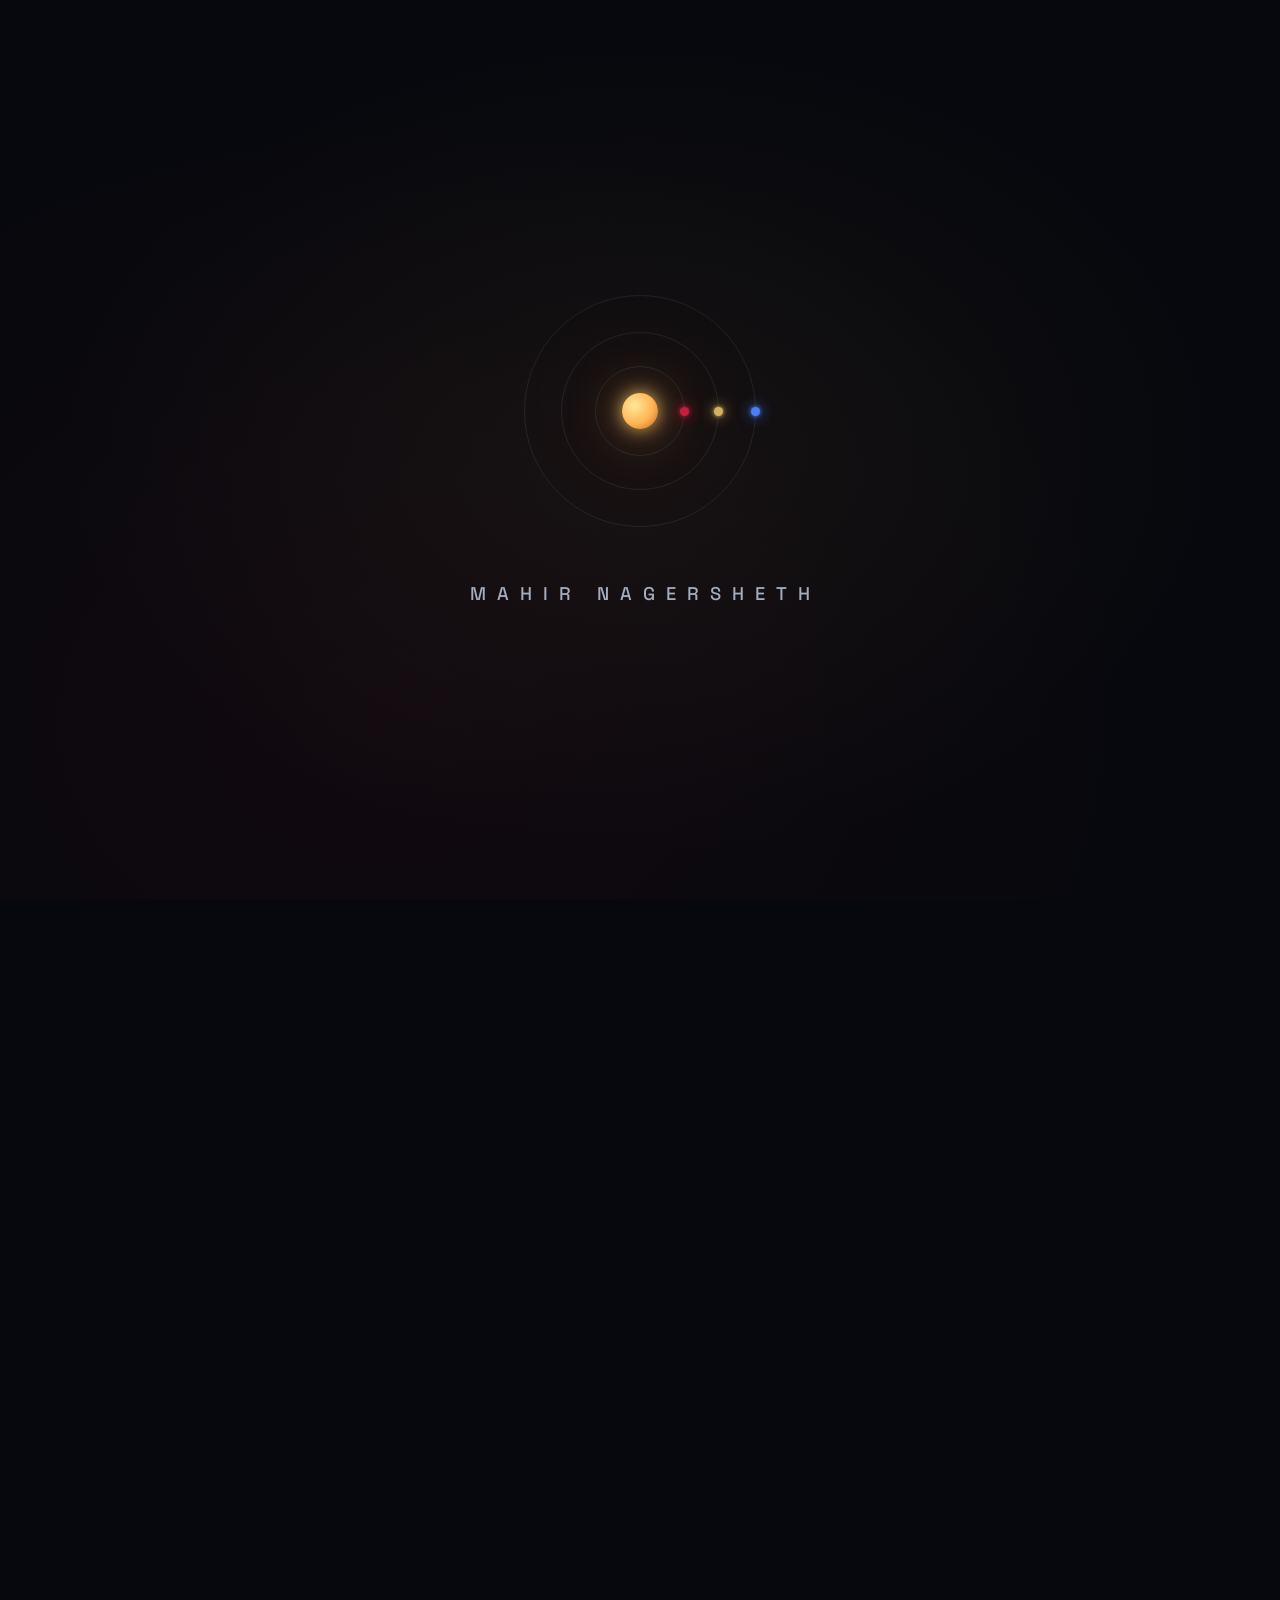
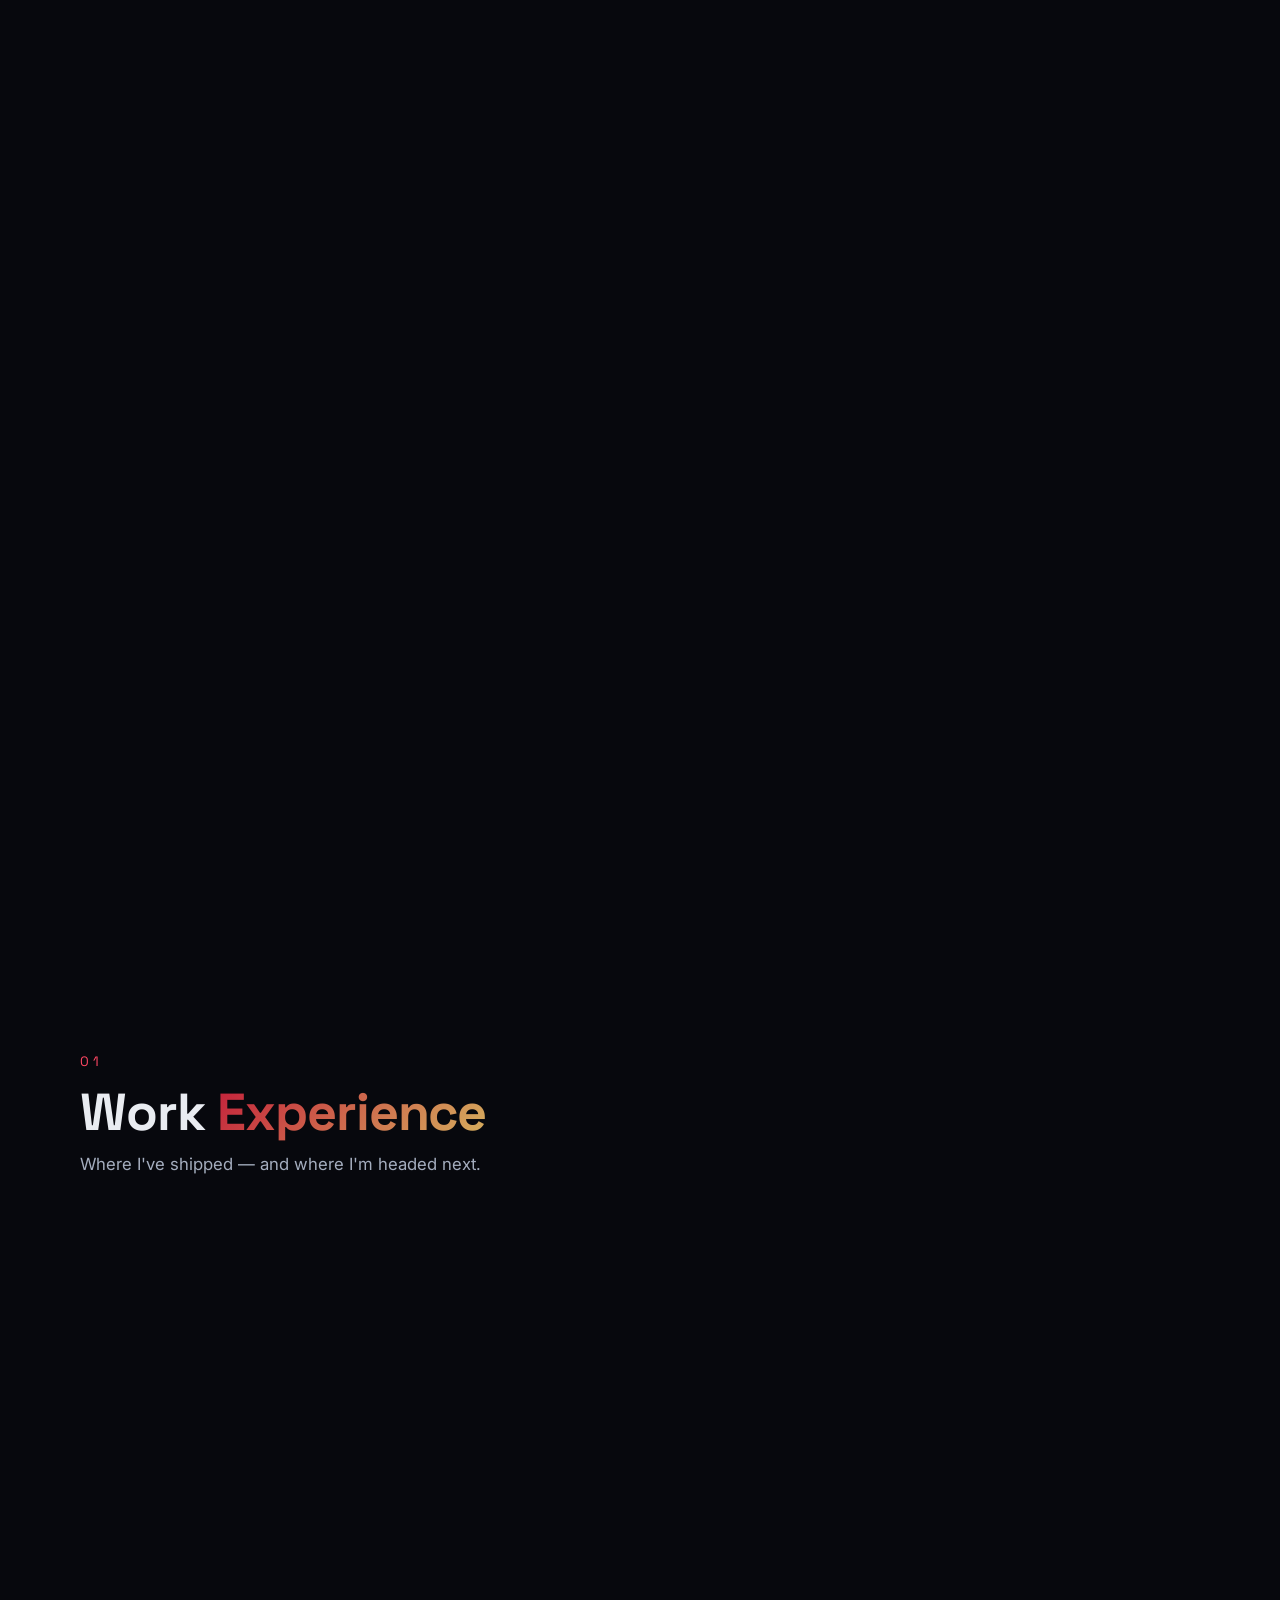
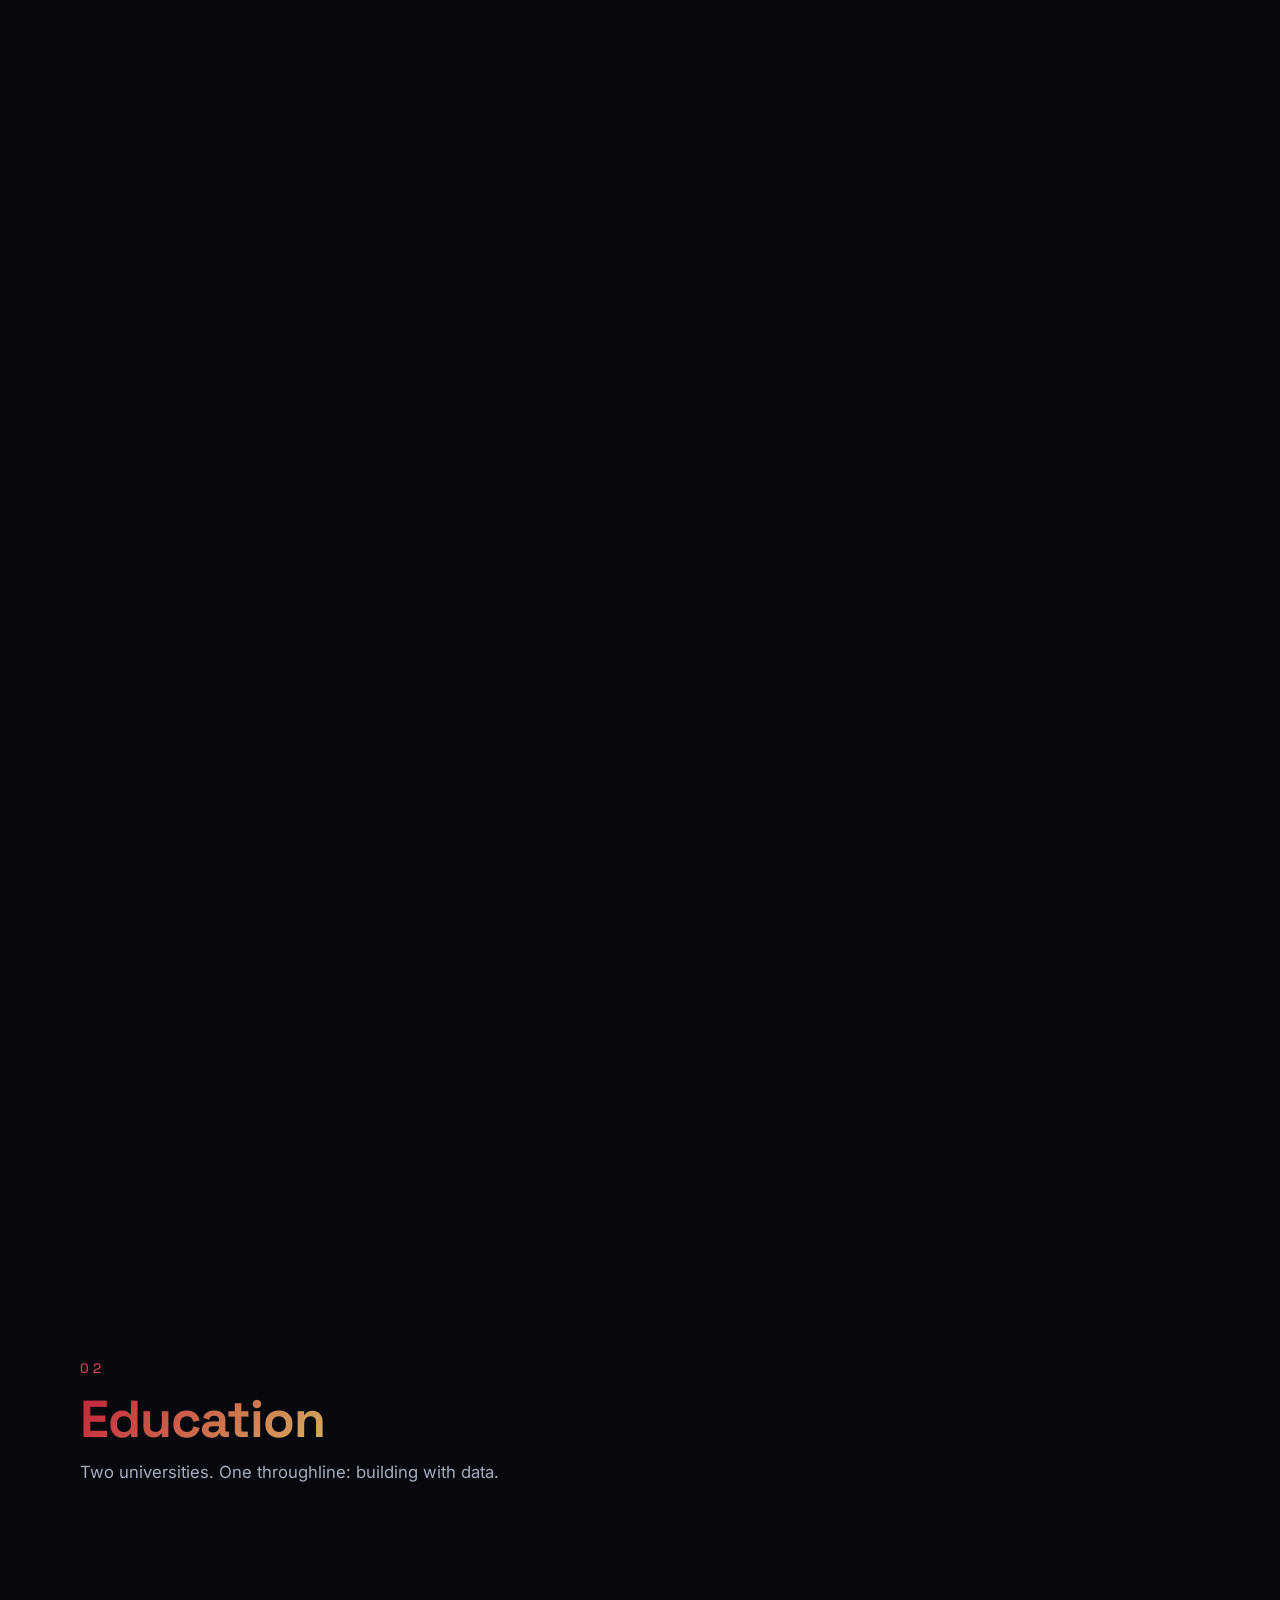
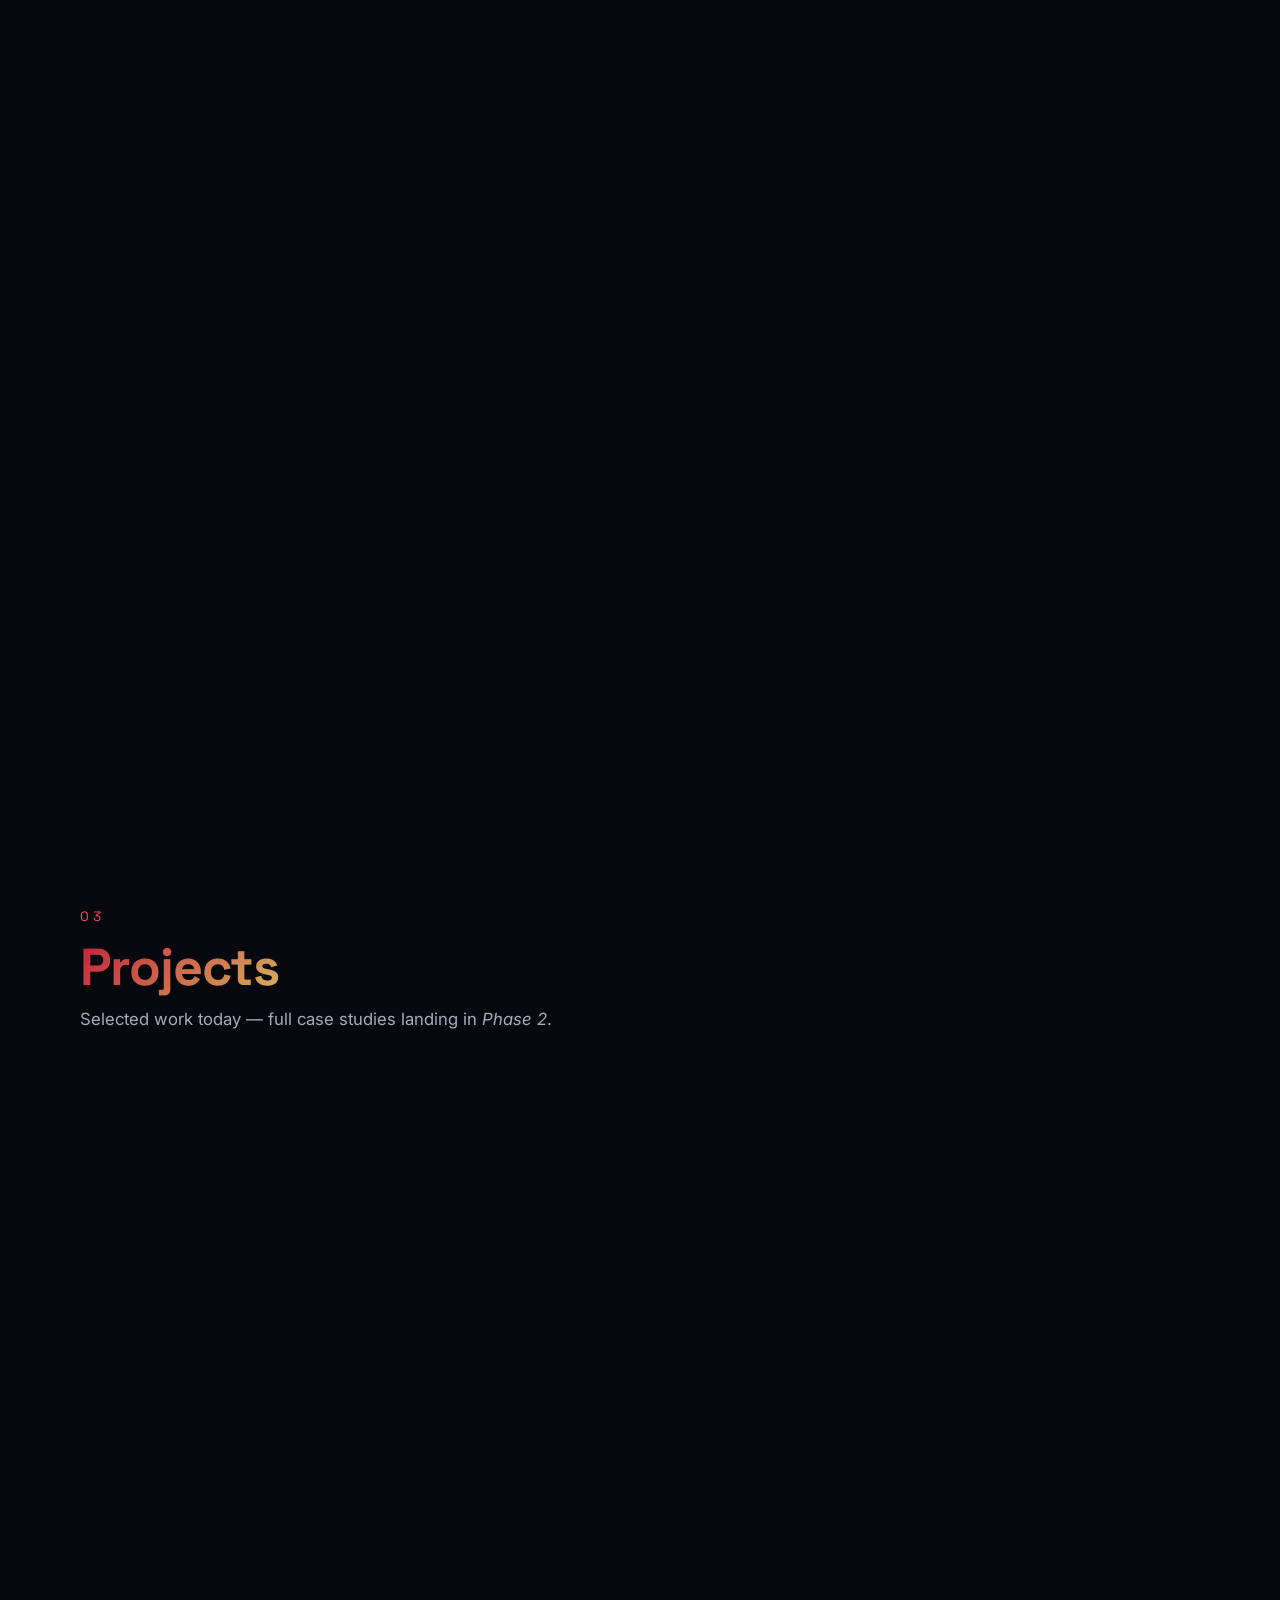
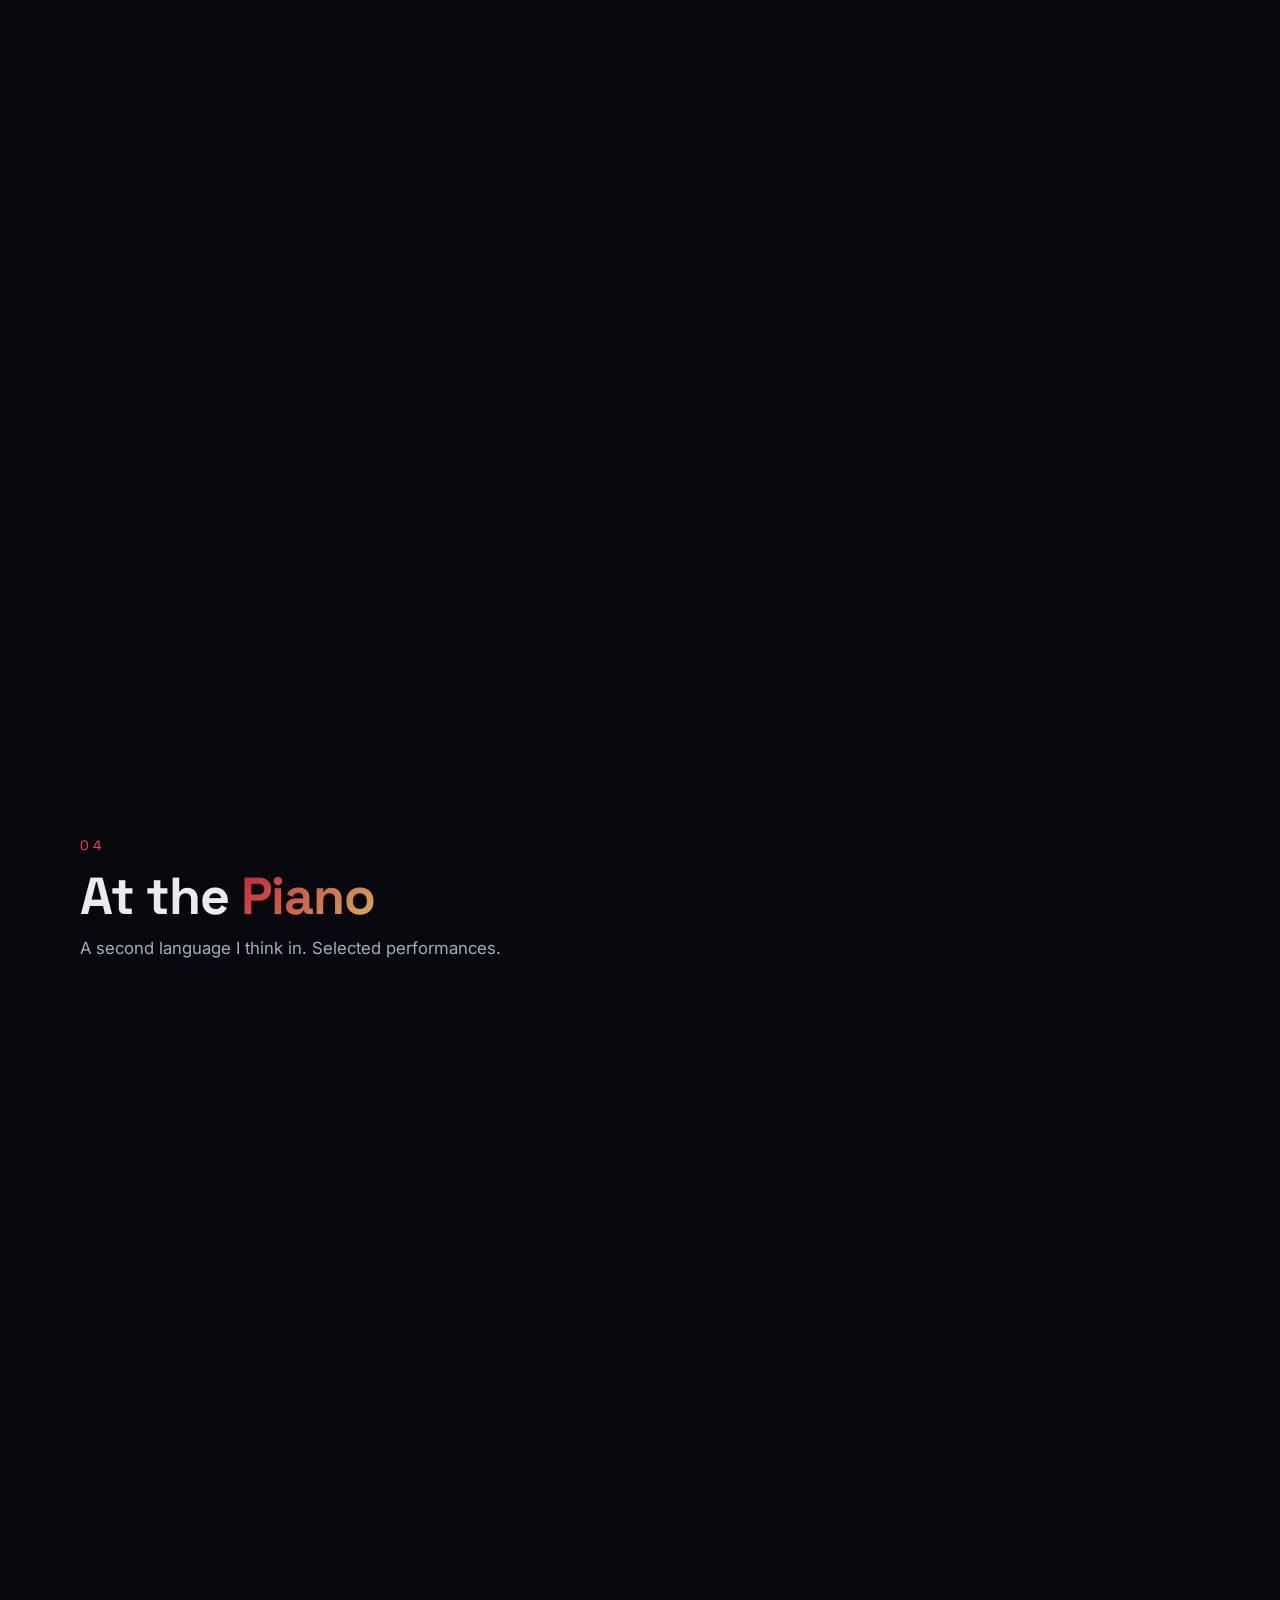
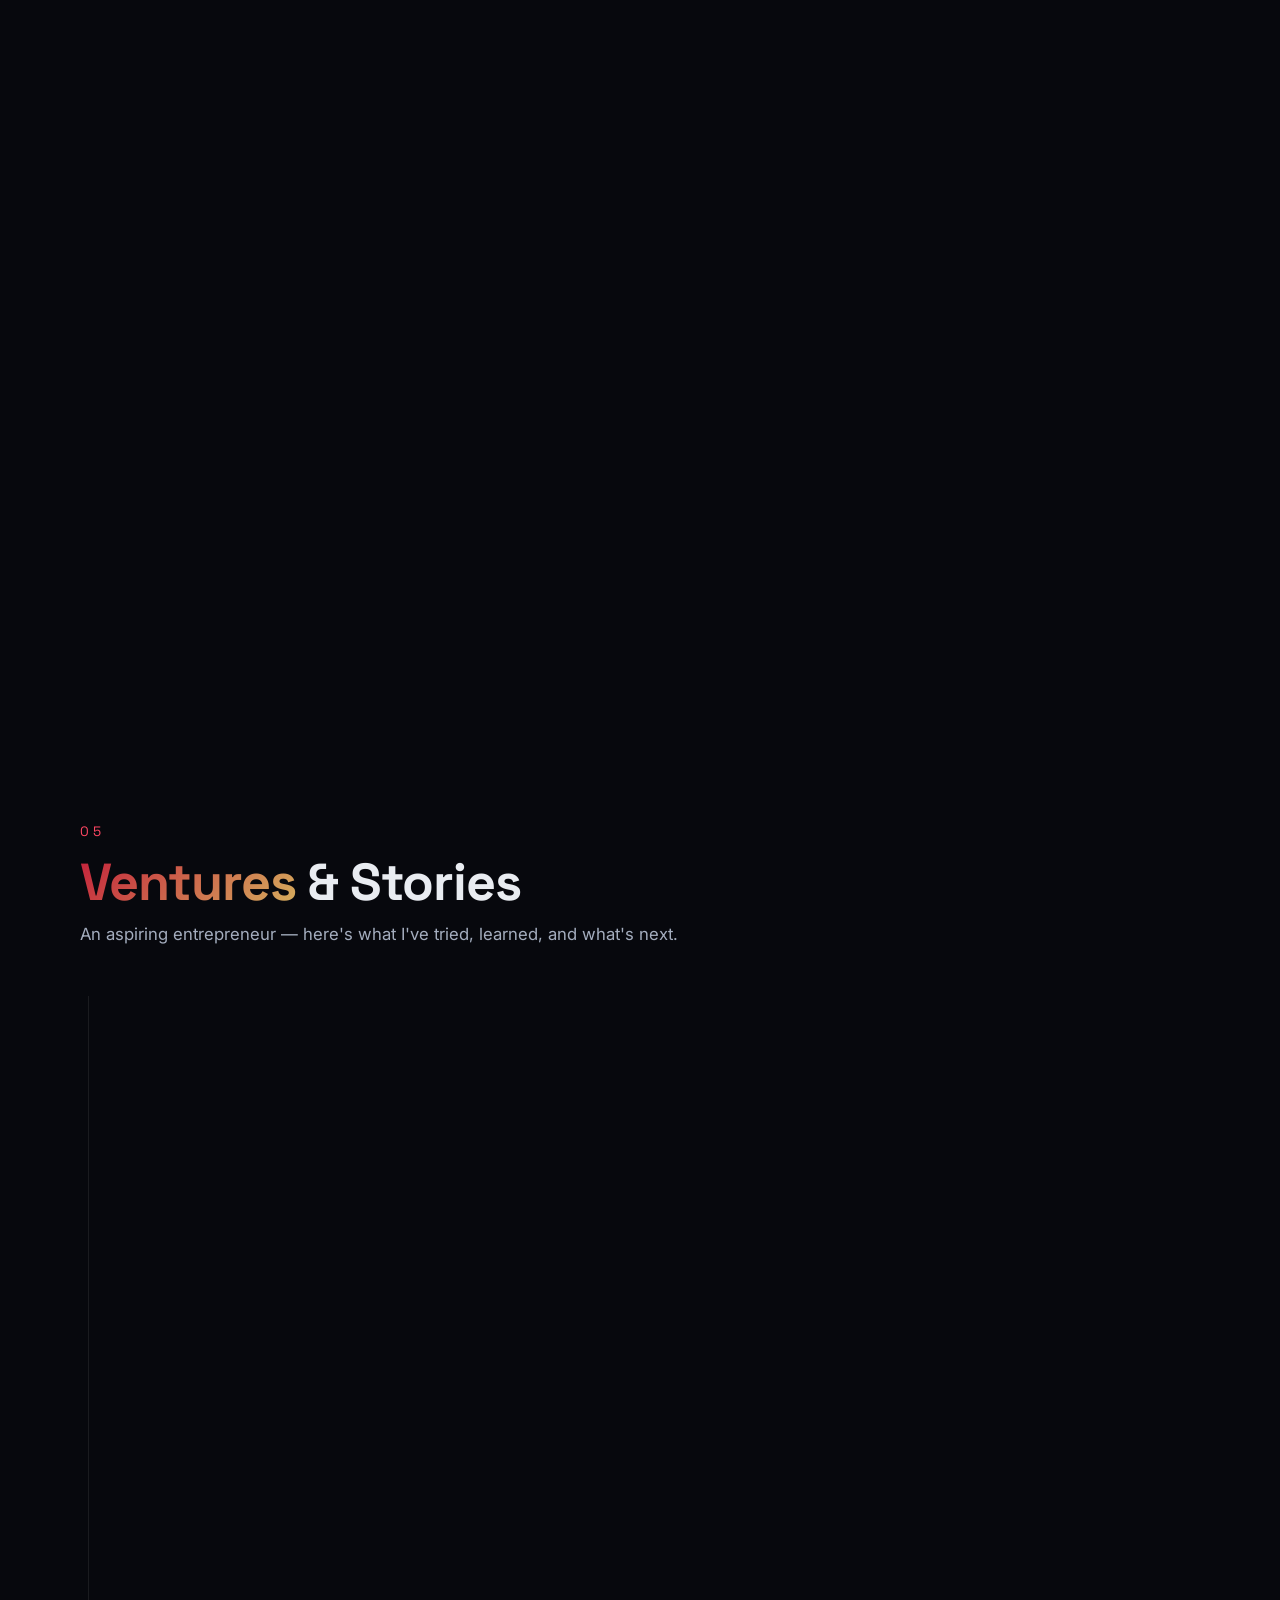
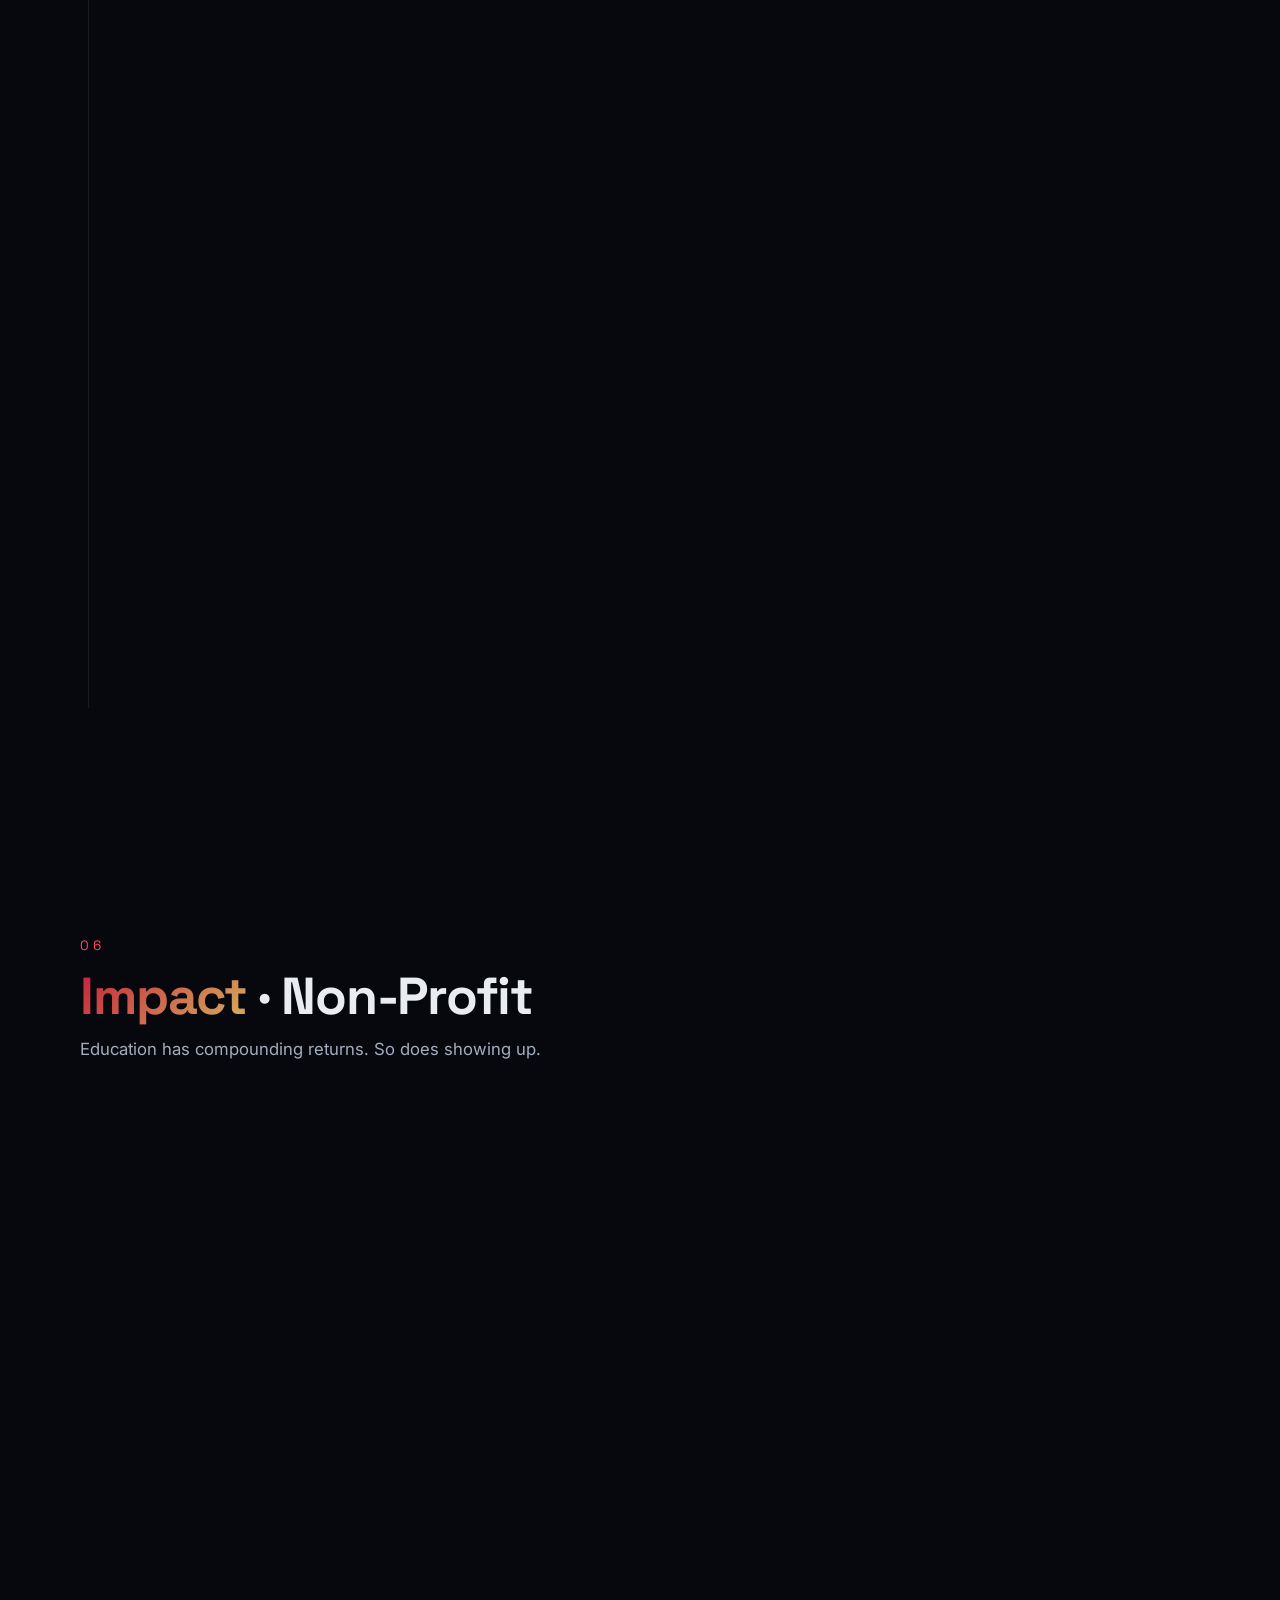
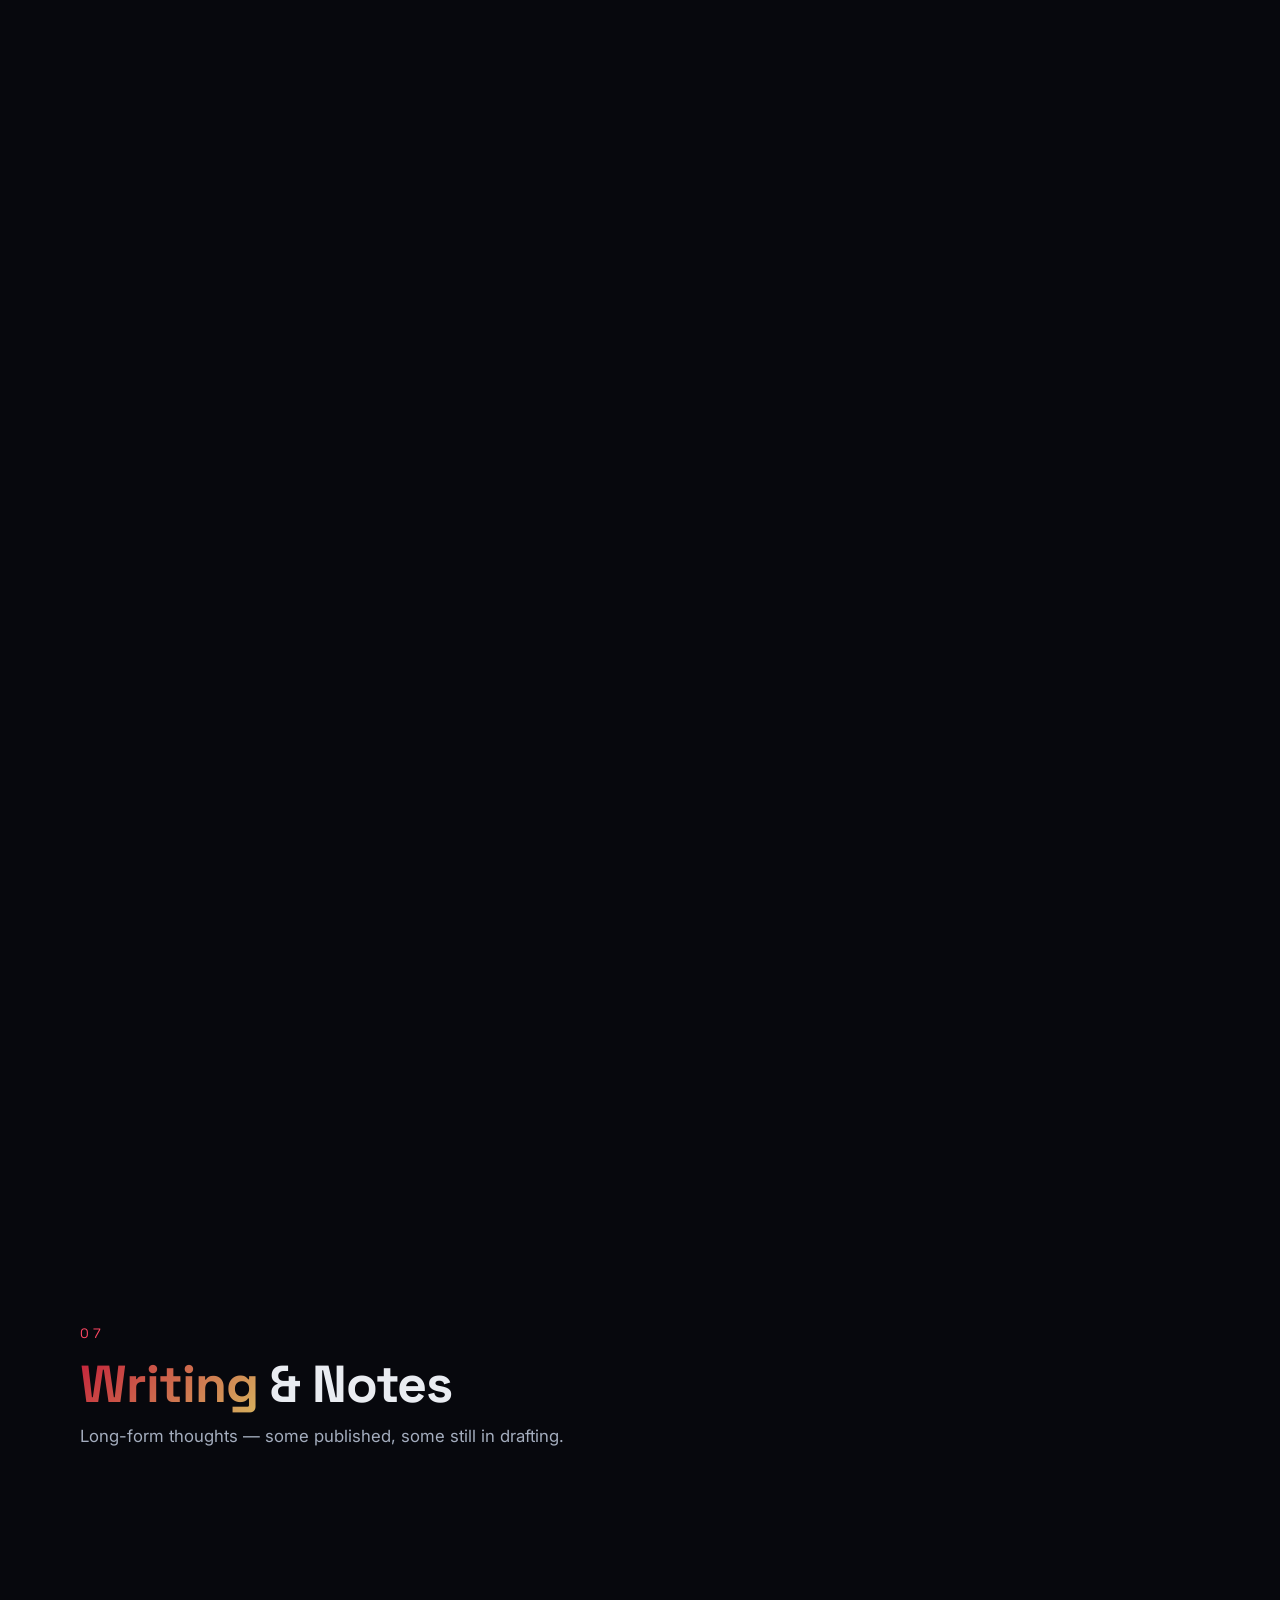
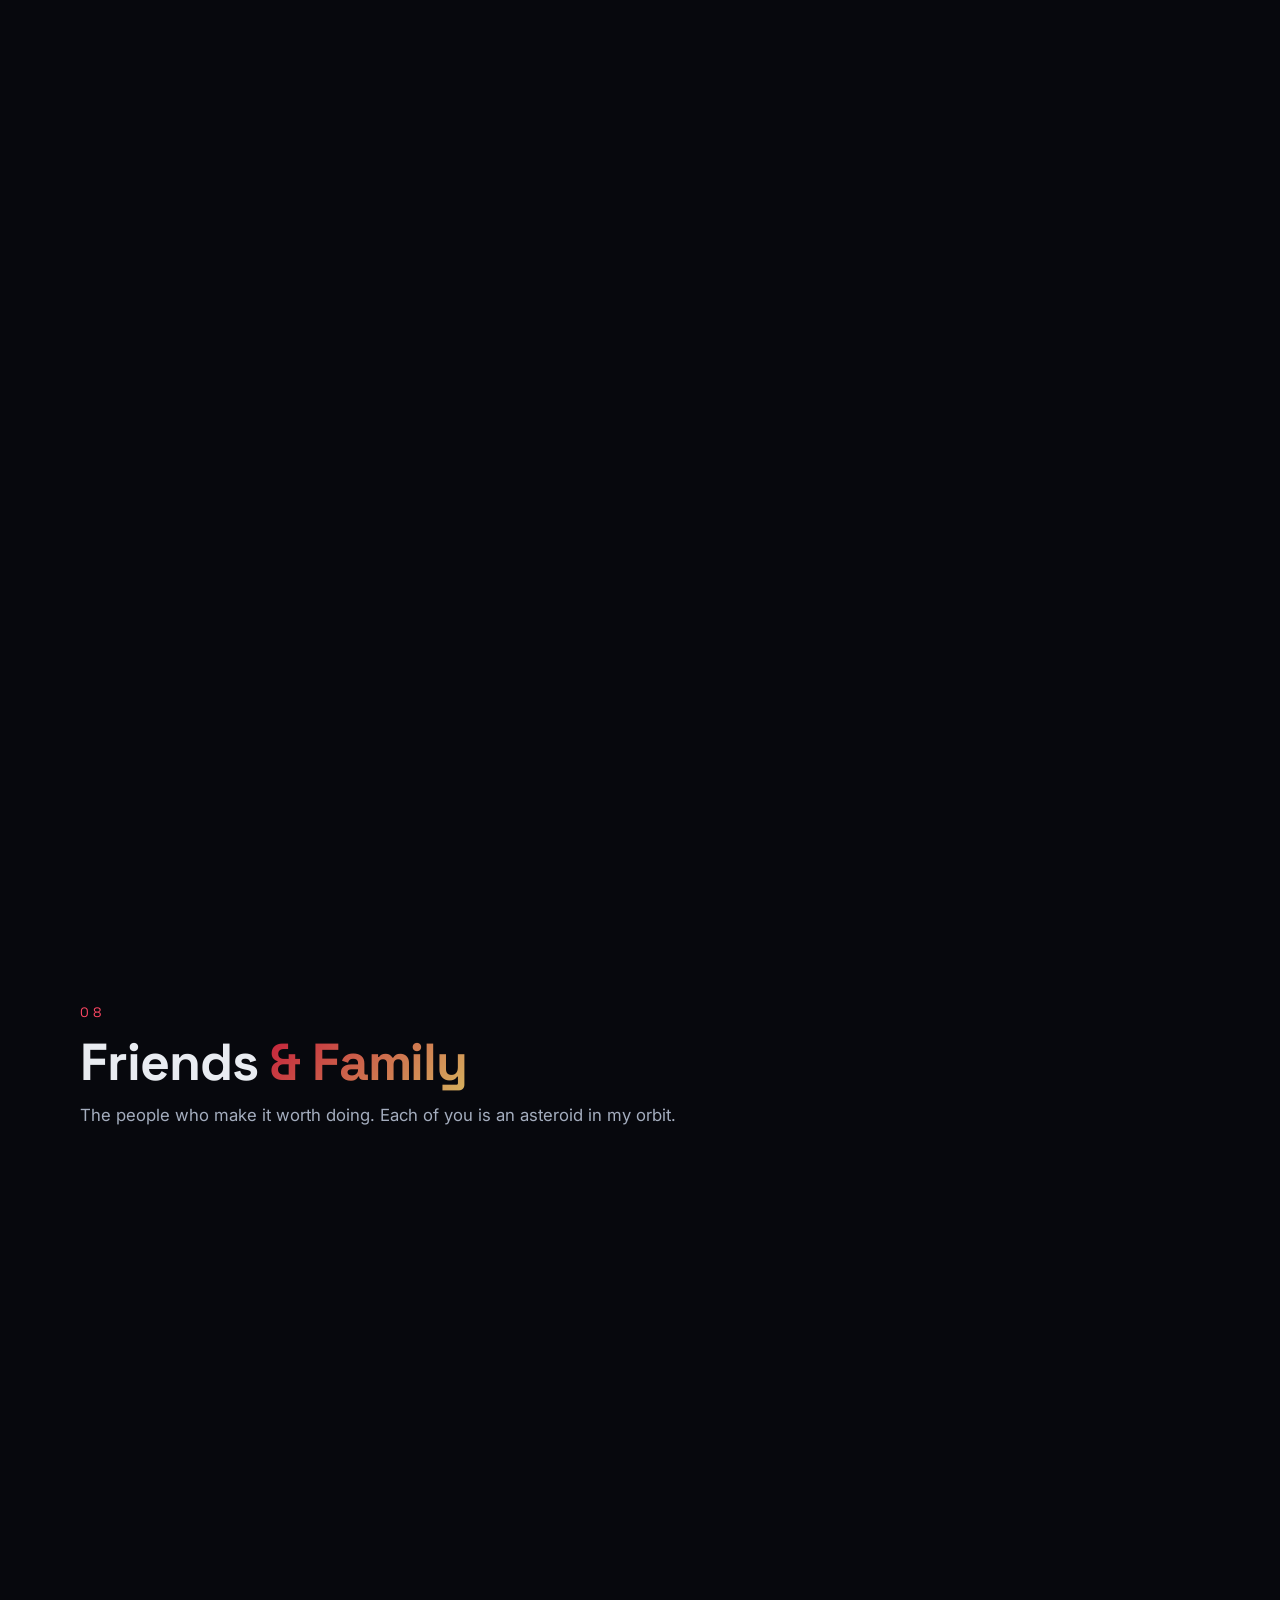
==== commit 4a6f37f1: "Mission Control: briefing, mission logs, constellation, flight recorder, perf + a11y Features - Miss" ====
--- a/index.html
+++ b/index.html
@@ -144,9 +144,14 @@
          a top-left availability chip and a slim bottom-center instruction. -->
     <section id="hero" class="solar-hero">
 
-      <!-- Top-left availability chip -->
-      <div class="solar-chip">
-        <span class="dot"></span>Open to full-time roles · Graduating Dec 2026
+      <!-- Top-left: availability chip + Mission Briefing -->
+      <div class="hero-actions">
+        <div class="solar-chip">
+          <span class="dot"></span>Open to full-time roles · Graduating Dec 2026
+        </div>
+        <button class="briefing-btn" type="button" data-open-briefing aria-haspopup="dialog">
+          <span class="briefing-radar" aria-hidden="true"></span>Mission briefing
+        </button>
       </div>
 
       <!-- Planet + sun labels (positions injected by JS each frame) -->
@@ -175,8 +180,25 @@
         <p class="section-sub">Where I've shipped — and where I'm headed next.</p>
       </div>
 
+      <!-- Flight recorder: the career path as a route through the system -->
+      <div class="flight-recorder reveal" id="flight-recorder">
+        <div class="fr-head">
+          <span class="fr-eyebrow">★ Flight recorder</span>
+          <button class="fr-play" id="fr-play" type="button">▶ Replay the journey</button>
+        </div>
+        <ol class="fr-track">
+          <li><button class="fr-stop" type="button" data-planet="education" data-card="1"><span class="fr-date">2021</span><span class="fr-name">PDEU</span><span class="fr-sub">B.Tech, Computer Engineering</span></button></li>
+          <li><button class="fr-stop" type="button" data-planet="work" data-card="2"><span class="fr-date">May 2024</span><span class="fr-name">Rapidops</span><span class="fr-sub">Data Summer Intern</span></button></li>
+          <li><button class="fr-stop" type="button" data-planet="work" data-card="1"><span class="fr-date">Jan 2025</span><span class="fr-name">Rapidops</span><span class="fr-sub">Data Analyst Intern</span></button></li>
+          <li><button class="fr-stop" type="button" data-planet="education" data-card="0"><span class="fr-date">Fall 2025</span><span class="fr-name">Carnegie Mellon</span><span class="fr-sub">MISM begins</span></button></li>
+          <li><button class="fr-stop" type="button" data-planet="work" data-card="0"><span class="fr-date">Jun 2026</span><span class="fr-name">Goldman Sachs</span><span class="fr-sub">Risk Engineering Summer Analyst</span></button></li>
+          <li><button class="fr-stop" type="button" data-planet="education" data-card="0"><span class="fr-date">Dec 2026</span><span class="fr-name">Graduation</span><span class="fr-sub">CMU MISM</span></button></li>
+          <li><button class="fr-stop fr-next" type="button" data-planet="contact"><span class="fr-date">2027</span><span class="fr-name">Next mission</span><span class="fr-sub">Your team?</span></button></li>
+        </ol>
+      </div>
+
       <!-- Goldman highlight card -->
-      <article class="work-card highlight reveal">
+      <article class="work-card highlight reveal" data-log="goldman" data-tags="python sql snowflake llm">
         <div class="work-card-glow goldman-glow"></div>
         <div class="work-card-meta">
           <span class="badge">Most recent</span>
@@ -200,7 +222,7 @@
       </article>
 
       <!-- Rapidops 1 -->
-      <article class="work-card reveal">
+      <article class="work-card reveal" data-log="rapidops" data-tags="adf synapse snowflake powerbi sql">
         <div class="work-card-meta">
           <span class="work-date">Jan 2025 — May 2025</span>
         </div>
@@ -222,7 +244,7 @@
       </article>
 
       <!-- Rapidops 2 -->
-      <article class="work-card reveal">
+      <article class="work-card reveal" data-tags="adf ssis sql">
         <div class="work-card-meta">
           <span class="work-date">May 2024 — Jul 2024</span>
         </div>
@@ -456,7 +478,7 @@
       <div class="project-grid">
 
         <!-- Featured · Agentic Portfolio Management System (CMU Agentic Studio, Spring 2026) -->
-        <article class="project-card featured-project reveal" data-tags="python ml agents langgraph llm streamlit web-app">
+        <article class="project-card featured-project reveal" data-log="agentic" data-tags="python ml agents langgraph llm streamlit web-app">
           <span class="project-tag featured-tag">Featured · CMU Agentic Studio</span>
           <h3>AI-Powered Agentic Portfolio Management System</h3>
           <p>
@@ -482,7 +504,7 @@
         </article>
 
         <!-- Featured · Time-Adaptive Masked DiT (CMU, with NeurIPS-style report) -->
-        <article class="project-card featured-project reveal" data-tags="python deep-learning pytorch generative-models diffusion">
+        <article class="project-card featured-project reveal" data-log="dit" data-tags="python deep-learning tensorflow generative-models diffusion">
           <span class="project-tag featured-tag">Featured · Deep Generative Models</span>
           <h3>Time-Adaptive Masked DiT × Optimal-Transport Flow</h3>
           <p>
@@ -502,12 +524,12 @@
           <div class="project-links">
             <a href="https://github.com/MahikaGunjkar/Hw5DiffusionTeam6" target="_blank" rel="noopener">View on GitHub →</a>
             <a href="https://youtu.be/hQw28E0EF9Q" target="_blank" rel="noopener">Project walkthrough →</a>
-            <a href="neurips-2019-paper.pdf" target="_blank" rel="noopener">Read the report (PDF) →</a>
+            <a href="dit-ot-flow-report.pdf" target="_blank" rel="noopener">Read the report (PDF) →</a>
           </div>
           <p class="project-credits">With Zhixuan Jiang &amp; Mahika Gunjkar · Carnegie Mellon</p>
         </article>
 
-        <article class="project-card reveal" data-tags="python ml scikit pandas">
+        <article class="project-card reveal" data-log="fuel" data-tags="python ml scikit pandas">
           <span class="project-tag published">Published · IEEE Xplore</span>
           <h3>Predicting Vehicle Fuel Efficiency with ML</h3>
           <p>Six algorithms compared (Random Forest, KNN, Decision Tree, SVM, Linear &amp; Ridge). Decision Tree winner at RMSE 2.75. Presented at ICONAT 2024, published Dec 2024.</p>
@@ -517,7 +539,7 @@
           </div>
         </article>
 
-        <article class="project-card reveal" data-tags="python deep-learning tensorflow pytorch cnn">
+        <article class="project-card reveal" data-log="knee" data-tags="python deep-learning tensorflow cnn">
           <span class="project-tag">Deep Learning</span>
           <h3>Knee Arthritis Detection · Multi-CNN</h3>
           <p>Diagnostic model fusing ResNet101, VGG16/19, DenseNet121, MobileNetV2. Hit 98% accuracy and 0.97 AUC for early-stage detection.</p>
@@ -527,7 +549,7 @@
           </div>
         </article>
 
-        <article class="project-card reveal" data-tags="python ml xgboost streamlit web-app" style="grid-column: 1 / -1">
+        <article class="project-card reveal" data-log="credit" data-tags="python ml xgboost scikit streamlit web-app" style="grid-column: 1 / -1">
           <span class="project-tag">Deployed App</span>
           <h3>Credit Risk Prediction App</h3>
           <p>Tree-based classifiers (DT, RF, ExtraTrees, XGBoost) tuned with GridSearchCV, with EDA + feature engineering for class imbalance. Streamlit front-end.</p>
@@ -591,13 +613,14 @@
            the rest dim. The mapping uses data-tags on each project-card above. -->
       <div class="skills-constellation reveal">
         <div class="sc-head">
-          <span class="sc-eyebrow">★ Stack</span>
-          <span class="sc-hint">Hover any skill to highlight related projects</span>
+          <span class="sc-eyebrow">★ Constellation</span>
+          <span class="sc-hint">Hover a star — lines connect skills used together; matching work lights up</span>
         </div>
         <div class="sc-grid">
           <button class="sc-chip" data-tag="python">Python</button>
           <button class="sc-chip" data-tag="sql">SQL · T-SQL · PostgreSQL</button>
           <button class="sc-chip" data-tag="ml">Machine Learning</button>
+          <button class="sc-chip" data-tag="llm">LLMs · LangGraph · Agents</button>
           <button class="sc-chip" data-tag="deep-learning">Deep Learning</button>
           <button class="sc-chip" data-tag="tensorflow">TensorFlow · PyTorch</button>
           <button class="sc-chip" data-tag="scikit">scikit-learn</button>
@@ -1109,7 +1132,7 @@
           <span class="fab-icon">✦</span>
           Add yourself as an asteroid
         </button>
-        <p class="friends-hint">Your name and emoji become a real 3D asteroid orbiting this planet — visible to everyone who visits.</p>
+        <p class="friends-hint">Your name and emoji streak in as a comet and become a 3D asteroid orbiting this planet — visible to everyone once Mahir approves it.</p>
       </div>
 
       <!-- Setup notice (shown only when Firebase not configured) -->
@@ -1126,13 +1149,10 @@
         <p class="section-sub">Recruiting, collaborating, or just want to swap notes? My inbox is open.</p>
       </div>
 
-      <!-- Profile card — photo + philosophy. Drop your photo at "avatar.jpg"
-           in this folder to replace the initials. -->
+      <!-- Profile card — photo + philosophy -->
       <article class="profile-card reveal">
-        <div class="profile-avatar" role="img" aria-label="Mahir Nagersheth">
-          <!-- The initials are the default. Once you save your headshot at
-               ./avatar.jpg, the JS below swaps it in. -->
-          <span class="profile-initials">MN</span>
+        <div class="profile-avatar">
+          <img class="profile-photo" src="avatar.jpg" alt="Mahir Nagersheth" width="110" height="110" loading="lazy" decoding="async">
         </div>
         <div class="profile-body">
           <h3 class="profile-name">Mahir Nagersheth</h3>
@@ -1141,6 +1161,7 @@
             <span class="dot-sep">·</span>
             <span><em>Goldman Sachs</em> Risk Engineering '26</span>
           </p>
+          <button class="briefing-inline" type="button" data-open-briefing>📡 Mission briefing — the 30-second version</button>
           <p class="profile-philosophy">
             "I build data systems that turn enterprise mess into faster, better
             decisions — and I believe education is the highest-leverage product
@@ -1227,6 +1248,45 @@
 
   </main>
 
+  <!-- Mission Briefing — one-screen recruiter summary -->
+  <div class="cheatsheet briefing-modal" id="briefing-modal" role="dialog" aria-modal="true" aria-labelledby="bf-title" hidden>
+    <div class="cs-backdrop" data-close></div>
+    <div class="cs-panel briefing-panel" tabindex="-1" data-autofocus>
+      <button class="cs-close" type="button" data-close aria-label="Close briefing">×</button>
+      <span class="bf-eyebrow"><span class="briefing-radar" aria-hidden="true"></span>Mission briefing · Nov 2026</span>
+      <h3 class="bf-title" id="bf-title">Mahir Nagersheth</h3>
+      <p class="bf-role">Data &amp; AI Engineer · Carnegie Mellon MISM '26</p>
+      <dl class="bf-facts">
+        <div><dt>Objective</dt><dd>Full-time data engineering, analytics &amp; AI engineering roles</dd></div>
+        <div><dt>Available</dt><dd>After graduating in December 2026</dd></div>
+        <div><dt>Work authorization</dt><dd>STEM OPT — up to 3 years (EAD in process)</dd></div>
+        <div><dt>Base</dt><dd>Pittsburgh, PA</dd></div>
+      </dl>
+      <h4 class="bf-label">Top missions</h4>
+      <ul class="bf-wins">
+        <li><strong>Goldman Sachs · Risk Engineering (Summer 2026):</strong> built a Python/SQL pipeline over Snowflake for 4 risk programs, automated Board reporting, and paired KPIs with LLM-generated insights served through a SharePoint AI agent.</li>
+        <li><strong>Rapidops · Data:</strong> Azure Data Factory + Synapse pipelines over 50K+ daily records; query latency down 35%, refresh latency down 15%.</li>
+        <li><strong>AI &amp; research:</strong> 13-agent LangGraph portfolio system with human-in-the-loop risk controls, backtested across 3 market stress periods · IEEE-published ML research (ICONAT 2024).</li>
+      </ul>
+      <p class="bf-stack"><strong>Core stack:</strong> Python · SQL · Snowflake · Azure Data Factory / Synapse · Spark · Power BI · PyTorch · LLMs &amp; LangGraph</p>
+      <div class="bf-actions">
+        <a class="bf-primary" href="resume.pdf?v=2026-11" download="Mahir-Nagersheth-Resume.pdf">Download resume</a>
+        <a class="bf-secondary" href="mailto:mnagersh@andrew.cmu.edu">Email</a>
+        <a class="bf-secondary" href="https://linkedin.com/in/mahir-nagersheth" target="_blank" rel="noopener">LinkedIn</a>
+        <button class="bf-ghost" type="button" data-close>Explore the system →</button>
+      </div>
+    </div>
+  </div>
+
+  <!-- Mission log — case study behind a work / project card (filled by features.js) -->
+  <div class="cheatsheet log-modal" id="log-modal" role="dialog" aria-modal="true" aria-labelledby="log-title" hidden>
+    <div class="cs-backdrop" data-close></div>
+    <div class="cs-panel log-panel" tabindex="-1" data-autofocus>
+      <button class="cs-close" type="button" data-close aria-label="Close mission log">×</button>
+      <div id="log-body"></div>
+    </div>
+  </div>
+
   <!-- Keyboard shortcut cheatsheet modal (toggle with `?`) -->
   <div class="cheatsheet" id="cheatsheet" role="dialog" aria-modal="true" aria-labelledby="cs-title" hidden>
     <div class="cs-backdrop" data-close="1"></div>
@@ -1236,6 +1296,7 @@
       <p class="cs-sub">Fly the cosmos without the trackpad.</p>
       <dl class="cs-list">
         <div class="cs-row"><dt><kbd>1</kbd>–<kbd>9</kbd></dt><dd>Jump to a planet · 1 Work, 2 Education, 3 Projects, 4 Piano, 5 Ventures, 6 Impact, 7 Notes, 8 Friends, 9 Contact</dd></div>
+        <div class="cs-row"><dt><kbd>B</kbd></dt><dd>Mission briefing — the 30-second summary</dd></div>
         <div class="cs-row"><dt><kbd>Esc</kbd></dt><dd>Return to the solar overview</dd></div>
         <div class="cs-row"><dt><kbd>T</kbd></dt><dd>Cycle theme — night → day → focus (no 3D)</dd></div>
         <div class="cs-row"><dt><kbd>M</kbd></dt><dd>Mute / unmute ambient audio</dd></div>
@@ -1254,7 +1315,7 @@
       <button class="asm-close" id="asm-close" type="button" aria-label="Close">×</button>
       <div class="asm-comet" aria-hidden="true">☄️</div>
       <h3 id="asm-title" class="asm-title">Join the asteroid belt</h3>
-      <p class="asm-sub">Your asteroid will appear on the Friends &amp; Family planet in real time for everyone visiting Mahir's portfolio.</p>
+      <p class="asm-sub">You'll see your asteroid right away. It joins the belt for everyone visiting Mahir's portfolio once he approves it.</p>
       <form id="add-self-form" novalidate>
         <div class="asm-field">
           <label for="add-self-name">Your name <span class="asm-req">*</span></label>
@@ -1295,6 +1356,11 @@
       <h3 id="cl-title" class="cl-title">Changelog</h3>
       <p class="cl-sub">This portfolio is a living document — actively maintained.</p>
       <ol class="cl-timeline" reversed>
+        <li class="cl-entry">
+          <span class="cl-date">Nov 2026</span>
+          <strong>v2.2 — Mission Control</strong>
+          <p>Mission briefing, mission logs, skills constellation, flight recorder, streaming Ask Mahir with memory, comet guestbook with moderation, lite mode, and faster loading.</p>
+        </li>
         <li class="cl-entry">
           <span class="cl-date">Nov 2026</span>
           <strong>v2.1 — Post-Goldman Update</strong>
@@ -1339,7 +1405,13 @@
       <button class="ask-close" id="ask-close" type="button" aria-label="Close chat">×</button>
     </div>
     <div class="ask-messages" id="ask-messages" aria-live="polite">
-      <div class="ask-msg assistant">Hi! I'm an AI trained on Mahir's portfolio. Ask me about his work, skills, research, or why he plays piano at 2am.</div>
+      <div class="ask-msg assistant">Hi! I'm an AI assistant that knows Mahir's portfolio. Ask me about his work, skills, projects, or availability.</div>
+    </div>
+    <div class="ask-starters" id="ask-starters">
+      <button type="button">What did he build at Goldman Sachs?</button>
+      <button type="button">Is he authorized to work in the US?</button>
+      <button type="button">What's his strongest AI project?</button>
+      <button type="button">When can he start full-time?</button>
     </div>
     <div class="ask-input-row">
       <input type="text" id="ask-input" class="ask-input" placeholder="Ask something…" maxlength="200" autocomplete="off">
@@ -1422,8 +1494,12 @@
       appId:             "1:829768127929:web:24de37de4cc2f478799268"
     };
     window.ASK_WORKER_URL = "https://mahir-portfolio-proxy.mnagersh.workers.dev";
+    // Free, cookieless analytics: create a site at goatcounter.com and put
+    // its code here (e.g. "mahir"). Empty = analytics off.
+    window.GOATCOUNTER_CODE = "";
   </script>
   <script src="config.js" onerror="void 0"></script>
   <script src="main.js"></script>
+  <script src="features.js"></script>
 </body>
 </html>
--- a/styles.css
+++ b/styles.css
@@ -1572,90 +1572,6 @@
     linear-gradient(180deg, rgba(255, 255, 255, 0.78), rgba(254, 235, 214, 0.62));
 }
 
-/* Live-from-GitHub feed in Projects */
-.github-feed {
-  margin-top: 2.5rem;
-  padding: 1.5rem 1.75rem;
-  border: 1px dashed var(--line-strong);
-  border-radius: var(--radius);
-  background: rgba(255, 255, 255, 0.02);
-}
-.github-feed .gh-head {
-  display: flex; align-items: center; justify-content: space-between;
-  margin-bottom: 1rem;
-  flex-wrap: wrap; gap: 0.5rem;
-}
-.github-feed .gh-eye {
-  font-family: var(--font-display);
-  font-size: 0.78rem;
-  letter-spacing: 0.18em;
-  text-transform: uppercase;
-  color: var(--accent-soft);
-}
-.github-feed .gh-handle {
-  font-family: ui-monospace, SFMono-Regular, Consolas, monospace;
-  font-size: 0.78rem;
-  color: var(--fg-faint);
-}
-.github-feed .gh-empty {
-  color: var(--fg-dim);
-  font-size: 0.9rem;
-  margin: 0;
-  line-height: 1.6;
-}
-.github-feed .gh-empty code {
-  background: rgba(255, 255, 255, 0.06);
-  padding: 0.1rem 0.4rem;
-  border-radius: 4px;
-  font-size: 0.86em;
-}
-.github-feed .gh-grid {
-  display: grid;
-  grid-template-columns: repeat(auto-fit, minmax(240px, 1fr));
-  gap: 0.75rem;
-}
-.github-feed .gh-repo {
-  display: block;
-  padding: 0.85rem 1rem;
-  border-radius: var(--radius);
-  background: rgba(255, 255, 255, 0.03);
-  border: 1px solid var(--line);
-  color: var(--fg);
-  text-decoration: none;
-  transition: transform 0.25s ease, border-color 0.25s ease;
-}
-.github-feed .gh-repo:hover { transform: translateY(-2px); border-color: var(--accent); }
-.github-feed .gh-name {
-  font-family: var(--font-display);
-  font-weight: 600;
-  font-size: 0.95rem;
-  margin: 0 0 0.3rem;
-}
-.github-feed .gh-desc {
-  font-size: 0.82rem;
-  color: var(--fg-dim);
-  margin: 0 0 0.55rem;
-  line-height: 1.45;
-  display: -webkit-box;
-  -webkit-line-clamp: 2;
-  -webkit-box-orient: vertical;
-  overflow: hidden;
-}
-.github-feed .gh-meta {
-  display: flex; gap: 0.7rem; align-items: center;
-  font-size: 0.72rem;
-  color: var(--fg-faint);
-}
-.github-feed .gh-meta .lang {
-  display: inline-flex; align-items: center; gap: 0.3rem;
-}
-.github-feed .gh-meta .lang::before {
-  content: ''; width: 7px; height: 7px; border-radius: 50%;
-  background: var(--accent); display: inline-block;
-}
-body[data-theme="day"] .github-feed { background: rgba(255, 255, 255, 0.5); }
-body[data-theme="day"] .github-feed .gh-repo { background: rgba(255, 255, 255, 0.65); }
-
 /* Audio + help nav toggles (sit beside the theme toggle) */
 .audio-toggle, .help-toggle {
   position: relative;
@@ -2023,7 +1939,7 @@
 @media print {
   #bg-canvas, .bokeh, .nav, .planet-labels, .back-button, .solar-chip,
   .solar-instructions, .sun-label, .audio-toggle, .help-toggle,
-  .theme-toggle, .cheatsheet, .github-feed, .skills-constellation .sc-hint {
+  .theme-toggle, .cheatsheet, .skills-constellation .sc-hint {
     display: none !important;
   }
   body, body[data-theme="day"] {
@@ -3270,3 +3186,320 @@
 /* While exploring the system with gestures, lock the page so the solar
    scene owns the viewport (the camera is driven by hands, not scroll). */
 body.gesture-active { overflow: hidden; }
+
+/* ================================================================
+   MISSION CONTROL (v2.2) — briefing, mission logs, constellation,
+   flight recorder, Ask starters, moderated guestbook
+   ================================================================ */
+
+/* Hero: availability chip + Mission Briefing button share one row */
+.hero-actions {
+  position: fixed; top: 5.5rem; left: 2.5rem; z-index: 4;
+  display: flex; align-items: center; gap: 0.6rem; flex-wrap: wrap;
+  transition: opacity 0.6s ease, transform 0.6s ease;
+}
+.hero-actions .solar-chip { position: static; }
+.hero-actions.scrolled-past { opacity: 0; transform: translateY(-10px); pointer-events: none; }
+.briefing-btn {
+  display: inline-flex; align-items: center; gap: 0.55rem;
+  padding: 0.45rem 0.95rem;
+  border-radius: 999px;
+  font-size: 0.74rem; letter-spacing: 0.06em;
+  color: var(--fg);
+  background: rgba(53, 214, 255, 0.08);
+  border: 1px solid rgba(53, 214, 255, 0.35);
+  backdrop-filter: blur(10px); -webkit-backdrop-filter: blur(10px);
+  opacity: 0; animation: chip-in 1s ease-out 0.6s both;
+  transition: background 0.2s, border-color 0.2s, box-shadow 0.2s;
+}
+.briefing-btn:hover, .briefing-btn:focus-visible {
+  background: rgba(53, 214, 255, 0.16);
+  border-color: rgba(53, 214, 255, 0.7);
+  box-shadow: 0 0 18px rgba(53, 214, 255, 0.25);
+}
+.briefing-radar {
+  position: relative; width: 9px; height: 9px; border-radius: 50%;
+  background: #35d6ff; box-shadow: 0 0 8px rgba(53, 214, 255, 0.8);
+  flex: none;
+}
+.briefing-radar::after {
+  content: ''; position: absolute; inset: -5px; border-radius: 50%;
+  border: 1px solid rgba(53, 214, 255, 0.6);
+  animation: radar-ping 2s ease-out infinite;
+}
+@keyframes radar-ping { from { transform: scale(0.4); opacity: 1; } to { transform: scale(1.6); opacity: 0; } }
+.briefing-inline {
+  margin: 0.2rem 0 0.9rem;
+  padding: 0.35rem 0.8rem;
+  border-radius: 999px;
+  font-size: 0.8rem;
+  color: #8fe6ff;
+  border: 1px dashed rgba(53, 214, 255, 0.4);
+  transition: background 0.2s, border-color 0.2s;
+}
+.briefing-inline:hover { background: rgba(53, 214, 255, 0.08); border-color: rgba(53, 214, 255, 0.7); }
+
+/* Shared wide panel for briefing + logs (inherits .cs-panel look) */
+.briefing-panel, .log-panel {
+  width: min(94vw, 640px);
+  max-height: min(88vh, 820px);
+  overflow-y: auto;
+  overscroll-behavior: contain;
+}
+.bf-eyebrow, .log-eyebrow {
+  display: inline-flex; align-items: center; gap: 0.55rem;
+  font-family: var(--font-display);
+  font-size: 0.72rem; letter-spacing: 0.18em; text-transform: uppercase;
+  color: #8fe6ff;
+}
+.bf-title, .log-title {
+  font-family: var(--font-display);
+  font-size: 1.7rem; font-weight: 700; line-height: 1.2;
+  margin: 0.6rem 0 0.2rem;
+}
+.bf-role, .log-meta { margin: 0 0 1.2rem; color: var(--fg-dim); font-size: 0.92rem; }
+.bf-facts {
+  display: grid; grid-template-columns: repeat(2, minmax(0, 1fr)); gap: 0.6rem;
+  margin: 0 0 1.4rem;
+}
+.bf-facts div {
+  padding: 0.65rem 0.8rem;
+  border: 1px solid var(--line); border-radius: 12px;
+  background: rgba(255, 255, 255, 0.03);
+}
+.bf-facts dt { font-size: 0.68rem; letter-spacing: 0.12em; text-transform: uppercase; color: var(--fg-faint); }
+.bf-facts dd { margin: 0.2rem 0 0; font-size: 0.88rem; color: var(--fg); }
+.bf-label, .log-label {
+  font-family: var(--font-display);
+  font-size: 0.72rem; letter-spacing: 0.16em; text-transform: uppercase;
+  color: var(--goldman);
+  margin: 0 0 0.6rem;
+}
+.bf-wins, .log-list { margin: 0 0 1.2rem; display: grid; gap: 0.55rem; }
+.bf-wins li, .log-list li {
+  position: relative; padding-left: 1.1rem;
+  font-size: 0.9rem; color: var(--fg-dim); line-height: 1.55;
+}
+.bf-wins li::before, .log-list li::before {
+  content: ''; position: absolute; left: 0; top: 0.6em;
+  width: 5px; height: 5px; border-radius: 50%;
+  background: var(--goldman); box-shadow: 0 0 8px var(--goldman-glow);
+}
+.bf-wins strong { color: var(--fg); }
+.bf-stack { font-size: 0.86rem; color: var(--fg-dim); margin: 0 0 1.4rem; }
+.bf-stack strong { color: var(--fg); }
+.bf-actions { display: flex; flex-wrap: wrap; gap: 0.55rem; }
+.bf-actions a, .bf-actions button {
+  padding: 0.55rem 1rem; border-radius: 999px; font-size: 0.85rem;
+  border: 1px solid var(--line-strong);
+  transition: background 0.2s, border-color 0.2s, transform 0.2s;
+}
+.bf-primary { background: linear-gradient(135deg, var(--cmu), var(--goldman)); border-color: transparent !important; color: #fff; font-weight: 600; }
+.bf-primary:hover { transform: translateY(-1px); }
+.bf-secondary:hover, .bf-ghost:hover { background: rgba(255, 255, 255, 0.06); border-color: var(--fg-faint); }
+.bf-ghost { color: var(--fg-dim); border-style: dashed !important; }
+
+/* Mission log */
+.log-sec { margin-bottom: 1.2rem; }
+.log-mission {
+  margin: 0; padding: 0.8rem 1rem;
+  border-left: 2px solid var(--goldman);
+  background: rgba(214, 178, 94, 0.06);
+  border-radius: 0 10px 10px 0;
+  color: var(--fg); font-size: 0.95rem;
+}
+.log-outcomes { display: flex; flex-wrap: wrap; gap: 0.5rem; }
+.log-outcome {
+  padding: 0.45rem 0.8rem; border-radius: 10px;
+  font-size: 0.85rem; color: #b8ffd9;
+  background: rgba(74, 217, 145, 0.08);
+  border: 1px solid rgba(74, 217, 145, 0.3);
+}
+.log-stack { display: flex; flex-wrap: wrap; gap: 0.4rem; }
+.log-stack span {
+  padding: 0.25rem 0.65rem; border-radius: 999px; font-size: 0.78rem;
+  color: var(--fg-dim); border: 1px solid var(--line); background: rgba(255, 255, 255, 0.03);
+}
+.log-links { display: flex; flex-wrap: wrap; gap: 1rem; margin-top: 0.4rem; }
+.log-links a { color: #8fe6ff; font-size: 0.88rem; }
+.log-links a:hover { text-decoration: underline; }
+.log-note { margin: 1rem 0 0; font-size: 0.78rem; font-style: italic; color: var(--fg-faint); }
+.log-btn {
+  display: inline-flex; align-items: center; gap: 0.5rem;
+  margin-top: 1rem;
+  padding: 0.4rem 0.85rem;
+  border-radius: 999px;
+  font-size: 0.78rem; letter-spacing: 0.04em;
+  color: #8fe6ff;
+  border: 1px solid rgba(53, 214, 255, 0.3);
+  background: rgba(53, 214, 255, 0.05);
+  transition: background 0.2s, border-color 0.2s, transform 0.2s;
+}
+.log-btn:hover, .log-btn:focus-visible { background: rgba(53, 214, 255, 0.12); border-color: rgba(53, 214, 255, 0.65); transform: translateY(-1px); }
+.log-btn-dot { width: 6px; height: 6px; border-radius: 50%; background: #35d6ff; box-shadow: 0 0 8px #35d6ff; }
+
+/* Constellation map */
+.skills-constellation .sc-grid { position: relative; gap: 0.75rem 0.9rem; }
+.sc-lines { position: absolute; inset: 0; pointer-events: none; overflow: visible; z-index: 0; }
+.sc-lines line {
+  stroke: rgba(255, 255, 255, 0.07);
+  stroke-width: calc(0.6px + var(--w, 1) * 0.25px);
+  transition: stroke 0.25s, stroke-width 0.25s;
+}
+.sc-lines line.lit { stroke: rgba(255, 209, 102, 0.75); stroke-width: 1.4px; }
+.sc-chip { position: relative; z-index: 1; display: inline-flex; align-items: center; gap: 0.5rem; padding-left: 0.6rem; }
+.sc-chip::before {
+  content: ''; width: 6px; height: 6px; border-radius: 50%; flex: none;
+  background: rgba(255, 255, 255, 0.55);
+  box-shadow: 0 0 6px rgba(255, 255, 255, 0.5);
+  transition: background 0.2s, box-shadow 0.2s, transform 0.2s;
+}
+.sc-grid.has-focus .sc-chip { opacity: 0.45; transition: opacity 0.25s; }
+.sc-grid.has-focus .sc-chip.lit, .sc-grid.has-focus .sc-chip.near { opacity: 1; }
+.sc-chip.lit::before { background: #ffd166; box-shadow: 0 0 12px #ffd166; transform: scale(1.5); }
+.sc-chip.near::before { background: #ffe7b0; box-shadow: 0 0 8px rgba(255, 209, 102, 0.7); }
+.sc-chip.near { border-color: rgba(255, 209, 102, 0.35); color: var(--fg); }
+.work-card.skill-highlight {
+  border-color: var(--goldman);
+  box-shadow: 0 12px 30px var(--goldman-glow);
+  transition: border-color 0.3s, box-shadow 0.3s;
+}
+body[data-theme="day"] .sc-lines line { stroke: rgba(60, 40, 20, 0.1); }
+body[data-theme="day"] .sc-lines line.lit { stroke: rgba(214, 140, 40, 0.8); }
+body[data-theme="day"] .sc-chip::before { background: rgba(120, 80, 30, 0.5); box-shadow: none; }
+
+/* Flight recorder */
+.flight-recorder {
+  margin: 0 0 2rem;
+  padding: 1.25rem 1.5rem 1.4rem;
+  border: 1px solid var(--line);
+  border-radius: var(--radius);
+  background: rgba(255, 255, 255, 0.02);
+}
+.fr-head { display: flex; align-items: center; justify-content: space-between; gap: 1rem; margin-bottom: 1.1rem; flex-wrap: wrap; }
+.fr-eyebrow {
+  font-family: var(--font-display);
+  font-size: 0.78rem; letter-spacing: 0.18em; text-transform: uppercase;
+  color: var(--accent-soft);
+}
+.fr-play {
+  padding: 0.4rem 0.9rem; border-radius: 999px; font-size: 0.8rem;
+  border: 1px solid rgba(255, 209, 102, 0.4); color: #ffd166;
+  background: rgba(255, 209, 102, 0.06);
+  transition: background 0.2s, border-color 0.2s;
+}
+.fr-play:hover { background: rgba(255, 209, 102, 0.14); border-color: rgba(255, 209, 102, 0.8); }
+.fr-track {
+  position: relative;
+  display: grid; grid-template-columns: repeat(7, minmax(0, 1fr)); gap: 0.4rem;
+  margin: 0; padding: 0; list-style: none;
+}
+.fr-track::before {   /* the comet trail the stops sit on */
+  content: ''; position: absolute; left: 4%; right: 4%; top: 7px; height: 2px;
+  background: linear-gradient(90deg, rgba(196, 30, 58, 0.15), rgba(214, 178, 94, 0.7), rgba(53, 214, 255, 0.6));
+  border-radius: 2px;
+}
+.fr-stop {
+  position: relative; width: 100%;
+  display: flex; flex-direction: column; align-items: center; text-align: center;
+  padding: 1.35rem 0.25rem 0.4rem;
+  border-radius: 10px;
+  transition: background 0.2s;
+}
+.fr-stop::before {
+  content: ''; position: absolute; top: 2px; left: 50%; transform: translateX(-50%);
+  width: 12px; height: 12px; border-radius: 50%;
+  background: var(--bg-3); border: 2px solid var(--goldman);
+  box-shadow: 0 0 10px var(--goldman-glow);
+  transition: transform 0.25s, background 0.25s;
+}
+.fr-stop:hover, .fr-stop:focus-visible { background: rgba(255, 255, 255, 0.04); }
+.fr-stop:hover::before, .fr-stop.on::before { transform: translateX(-50%) scale(1.35); background: var(--goldman); }
+.fr-next::before { border-color: #35d6ff; box-shadow: 0 0 12px rgba(53, 214, 255, 0.6); border-style: dashed; }
+.fr-next.on::before, .fr-next:hover::before { background: #35d6ff; }
+.fr-date { font-size: 0.7rem; letter-spacing: 0.08em; color: var(--fg-faint); text-transform: uppercase; }
+.fr-name { font-family: var(--font-display); font-weight: 600; font-size: 0.88rem; color: var(--fg); margin-top: 0.15rem; }
+.fr-sub { font-size: 0.72rem; color: var(--fg-dim); line-height: 1.35; margin-top: 0.15rem; }
+.fr-hud { pointer-events: none; }
+.fr-hud-step { color: #ffd166; font-weight: 600; }
+.fr-hud-text { color: rgba(255, 255, 255, 0.85); }
+.fr-hud-hint { color: rgba(255, 255, 255, 0.4); }
+.fr-arrive { animation: fr-arrive 1.6s ease-out; }
+@keyframes fr-arrive {
+  0%   { box-shadow: 0 0 0 0 rgba(255, 209, 102, 0.55); }
+  100% { box-shadow: 0 0 0 18px rgba(255, 209, 102, 0); }
+}
+body[data-theme="day"] .flight-recorder { background: rgba(255, 255, 255, 0.5); }
+
+/* Ask Mahir starter prompts */
+.ask-starters { display: flex; flex-wrap: wrap; gap: 0.4rem; padding: 0 0.9rem 0.6rem; }
+.ask-starters[hidden] { display: none; }
+.ask-starters button {
+  padding: 0.3rem 0.65rem; border-radius: 999px;
+  font-size: 0.74rem; color: var(--fg-dim);
+  border: 1px solid var(--line-strong);
+  background: rgba(255, 255, 255, 0.03);
+  transition: color 0.2s, border-color 0.2s, background 0.2s;
+}
+.ask-starters button:hover { color: var(--fg); border-color: var(--accent); background: rgba(255, 255, 255, 0.07); }
+
+/* Guestbook: my asteroid while it waits for approval */
+.asteroid-entry.pending { border-style: dashed; opacity: 0.85; }
+.ae-pending { display: block; margin-top: 0.3rem; font-size: 0.72rem; color: #ffc878; }
+.asteroid-label.pending { opacity: 0.65; border-style: dashed; }
+
+/* Small screens */
+@media (max-width: 860px) {
+  .hero-actions { top: 4.5rem; left: 1rem; gap: 0.45rem; }
+  .briefing-btn { font-size: 0.66rem; padding: 0.35rem 0.75rem; }
+  .fr-track { grid-template-columns: none; grid-auto-flow: column; grid-auto-columns: 34%; overflow-x: auto; scroll-snap-type: x mandatory; padding-bottom: 0.4rem; }
+  .fr-stop { scroll-snap-align: start; }
+  .fr-track::before { left: 0; right: auto; width: calc(34% * 7 + 0.4rem * 6); }
+}
+@media (max-width: 720px) {
+  .hero-actions { top: 4rem; left: 0.6rem; }
+  .bf-facts { grid-template-columns: 1fr; }
+  .briefing-panel, .log-panel { padding: 1.5rem 1.25rem; }
+  .bf-title, .log-title { font-size: 1.4rem; }
+}
+@media print {
+  .hero-actions, .log-btn, .flight-recorder .fr-play, .ask-starters { display: none !important; }
+}
+.briefing-panel:focus, .log-panel:focus { outline: none; }
+
+/* Readability over the 3D scene: match the card glass, keep constellation
+   lines behind the star chips */
+.flight-recorder, .skills-constellation {
+  background: linear-gradient(180deg, rgba(17, 20, 29, 0.82), rgba(11, 13, 20, 0.66));
+  backdrop-filter: blur(12px);
+  -webkit-backdrop-filter: blur(12px);
+}
+.sc-chip { background: #12151e; }
+.sc-chip:hover { background: #1a1e29; }
+body[data-theme="day"] .flight-recorder,
+body[data-theme="day"] .skills-constellation { background: rgba(255, 255, 255, 0.78); }
+body[data-theme="day"] .sc-chip { background: #fffaf3; }
+/* Keep the Ask bubble out of the way while a dialog is open */
+body:has(.cheatsheet:not([hidden])) .ask-bubble,
+body:has(.add-self-modal:not([hidden])) .ask-bubble,
+body:has(.yt-modal:not([hidden])) .ask-bubble { opacity: 0; pointer-events: none; }
+/* No 3D in focus mode → no floating planet / sun labels either */
+body[data-theme="focus"] .planet-labels { display: none; }
+
+/* Day theme contrast for Mission Control elements */
+body[data-theme="day"] .bf-eyebrow,
+body[data-theme="day"] .log-eyebrow,
+body[data-theme="day"] .log-links a,
+body[data-theme="day"] .log-btn,
+body[data-theme="day"] .briefing-inline { color: #0a6f92; }
+body[data-theme="day"] .log-btn,
+body[data-theme="day"] .briefing-inline { border-color: rgba(10, 111, 146, 0.4); background: rgba(10, 111, 146, 0.06); }
+body[data-theme="day"] .briefing-btn { color: #0b3b4f; background: rgba(255, 255, 255, 0.7); border-color: rgba(10, 111, 146, 0.45); }
+body[data-theme="day"] .bf-label,
+body[data-theme="day"] .log-label,
+body[data-theme="day"] .fr-eyebrow { color: #9a6410; }
+body[data-theme="day"] .fr-play { color: #8a5a0e; border-color: rgba(154, 100, 16, 0.45); background: rgba(255, 209, 102, 0.18); }
+body[data-theme="day"] .log-outcome { color: #136b40; background: rgba(74, 217, 145, 0.14); border-color: rgba(19, 107, 64, 0.3); }
+body[data-theme="day"] .log-mission { background: rgba(214, 178, 94, 0.14); }
+body[data-theme="day"] .bf-facts div { background: rgba(255, 255, 255, 0.6); }
+body[data-theme="day"] .fr-date { color: #8a7b8f; }
